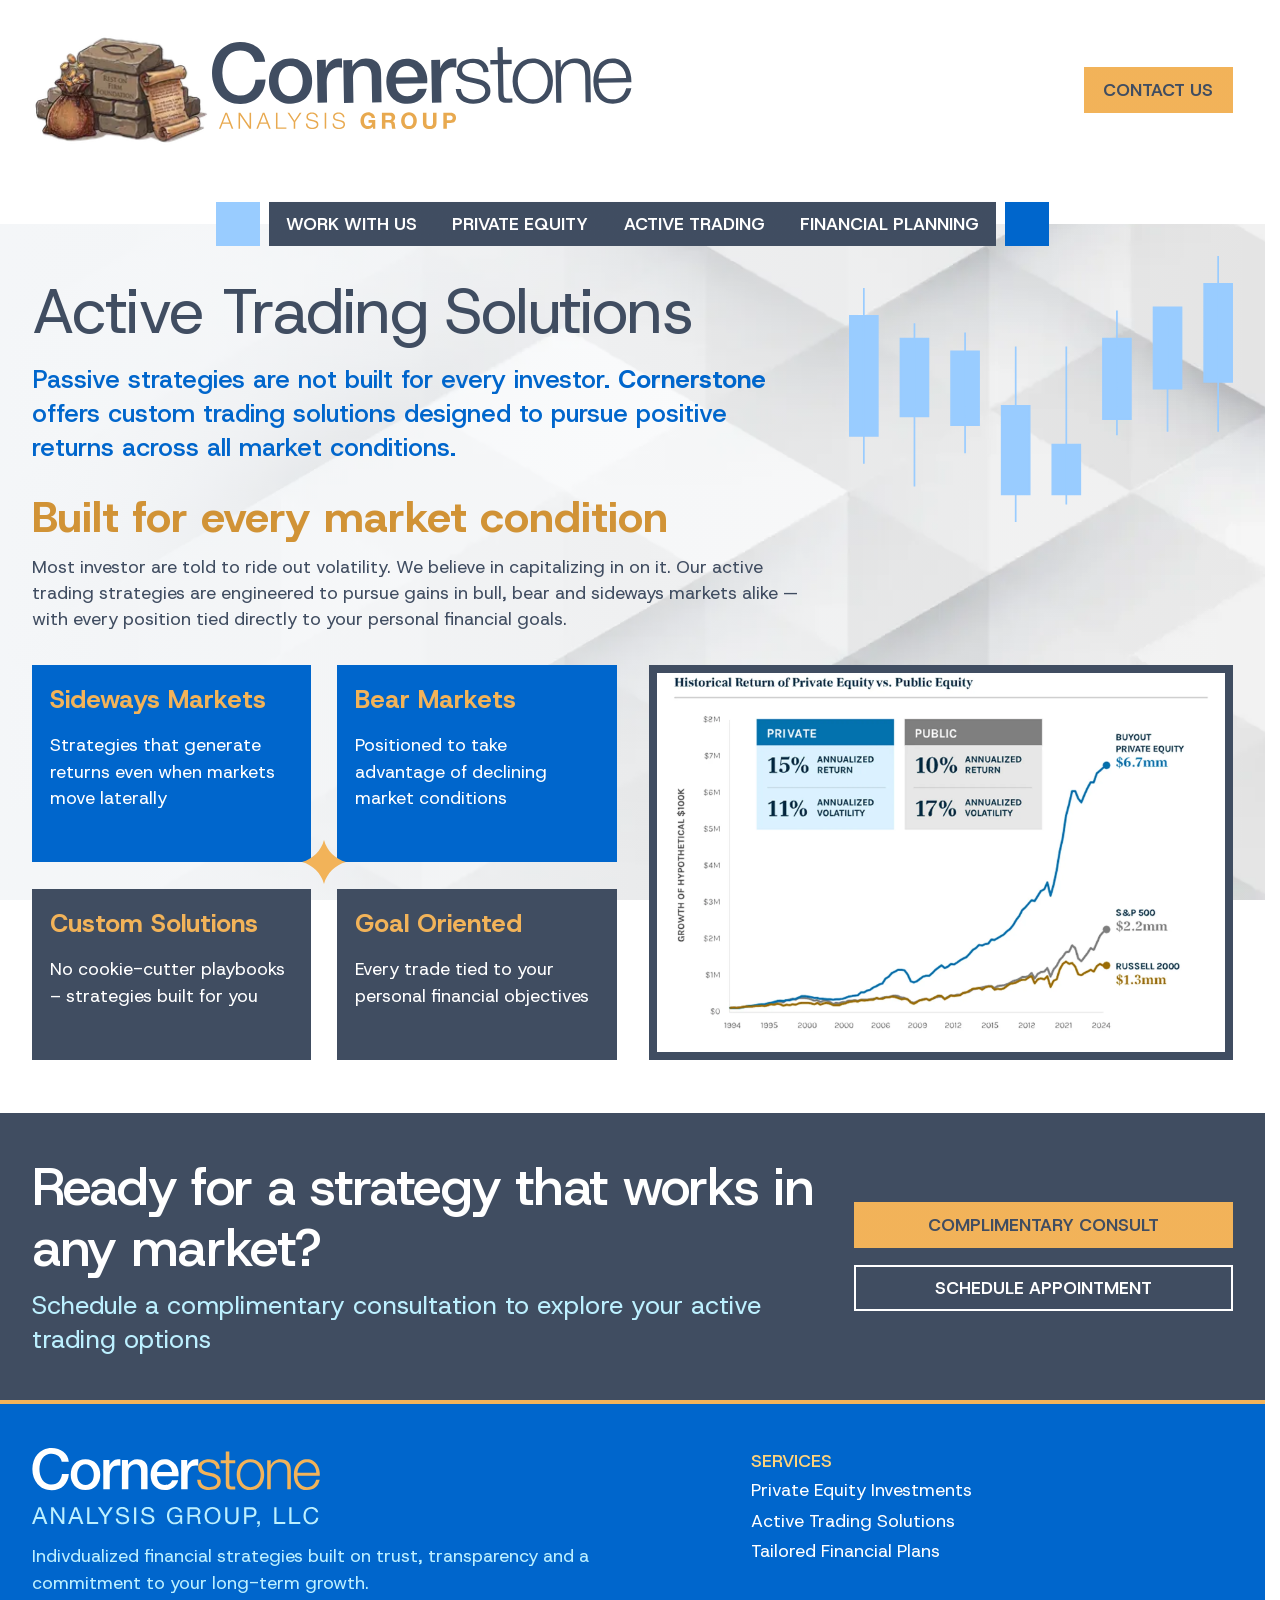
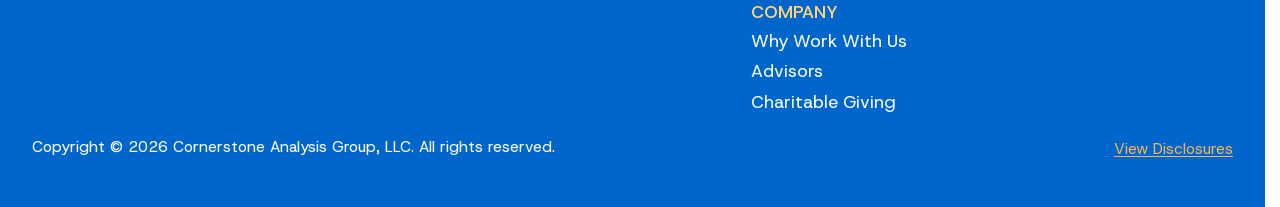
==== active-trading/index.html @ 66dbf7e5 "Initial commit" ====
<!DOCTYPE html><html lang="en" class="no-js" data-astro-transition-scope="astro-tyfwoq7n-1"> <head><meta charset="utf-8"><link rel="icon" type="image/svg+xml" href="/favicon.svg"><link rel="icon" href="/favicon.ico"><meta name="viewport" content="width=device-width"><style>@font-face{font-family:"Host Grotesk-cb3b68ce0b94e9bd";src:url("/_astro/fonts/52f9530ddb4bb9ae.woff2") format("woff2");font-display:swap;unicode-range:U+0000-00FF,U+0131,U+0152-0153,U+02BB-02BC,U+02C6,U+02DA,U+02DC,U+0304,U+0308,U+0329,U+2000-206F,U+20AC,U+2122,U+2191,U+2193,U+2212,U+2215,U+FEFF,U+FFFD;font-weight:300 800;font-style:italic;}@font-face{font-family:"Host Grotesk-cb3b68ce0b94e9bd";src:url("/_astro/fonts/4aafc8bf8367c8b2.woff2") format("woff2");font-display:swap;unicode-range:U+0000-00FF,U+0131,U+0152-0153,U+02BB-02BC,U+02C6,U+02DA,U+02DC,U+0304,U+0308,U+0329,U+2000-206F,U+20AC,U+2122,U+2191,U+2193,U+2212,U+2215,U+FEFF,U+FFFD;font-weight:300 800;font-style:normal;}@font-face{font-family:"Host Grotesk-cb3b68ce0b94e9bd fallback: Arial";src:local("Arial");font-display:swap;font-weight:300 800;font-style:italic;size-adjust:104.9796%;ascent-override:96.6854%;descent-override:30.0058%;line-gap-override:0%;}@font-face{font-family:"Host Grotesk-cb3b68ce0b94e9bd fallback: Arial";src:local("Arial");font-display:swap;font-weight:300 800;font-style:normal;size-adjust:104.9796%;ascent-override:96.6854%;descent-override:30.0058%;line-gap-override:0%;}:root{--font-host-grotesk:"Host Grotesk-cb3b68ce0b94e9bd","Host Grotesk-cb3b68ce0b94e9bd fallback: Arial",sans-serif;}</style><link rel="preload" href="/_astro/fonts/52f9530ddb4bb9ae.woff2" as="font" type="font/woff2" crossorigin><link rel="preload" href="/_astro/fonts/4aafc8bf8367c8b2.woff2" as="font" type="font/woff2" crossorigin><meta name="color-scheme" content="light"><link rel="canonical" href="http://localhost:3000/active-trading/"><meta name="robots" content="index, follow"><!-- {analyticsId && <Analytics id={analyticsId} />} --><title>Cornerstone Analysis Group</title><meta name="title" content="Cornerstone Analysis Group"><meta name="description" content="Lorem ipsum ea reprehenderit tempor labore veniam non non incididunt et nisi duis id"><meta property="og:type" content="website"><meta property="og:url" content="http://localhost:3000/active-trading/"><meta property="og:title" content="Cornerstone Analysis Group"><meta property="og:description" content="Lorem ipsum ea reprehenderit tempor labore veniam non non incididunt et nisi duis id"><meta property="og:image" content="http://localhost:8055/assets/69be88dd-ae4c-4990-b584-3265b88340c8.webp"><script>
			document.documentElement.classList.remove("no-js");
		</script><meta name="astro-view-transitions-enabled" content="true"><meta name="astro-view-transitions-fallback" content="animate"><script type="module" src="/_astro/ClientRouter.astro_astro_type_script_index_0_lang.CAqDO0tx.js"></script><link rel="stylesheet" href="/_astro/_..CYQEkOrv.css"><style>[data-astro-transition-scope="astro-tyfwoq7n-1"] { view-transition-name: root; }@layer astro { ::view-transition-old(root) { animation: none; opacity: 0; mix-blend-mode: normal; }::view-transition-new(root) { animation: none; mix-blend-mode: normal; }::view-transition-group(root) { animation: none } }[data-astro-transition-fallback="old"] [data-astro-transition-scope="astro-tyfwoq7n-1"],
			[data-astro-transition-fallback="old"][data-astro-transition-scope="astro-tyfwoq7n-1"] { animation: none; mix-blend-mode: normal; }[data-astro-transition-fallback="new"] [data-astro-transition-scope="astro-tyfwoq7n-1"],
			[data-astro-transition-fallback="new"][data-astro-transition-scope="astro-tyfwoq7n-1"] { animation: none; mix-blend-mode: normal; }</style><style>[data-astro-transition-scope="astro-g25hwhln-2"] { view-transition-name: main-header; }@layer astro { ::view-transition-old(main-header) { animation: none; opacity: 0; mix-blend-mode: normal; }::view-transition-new(main-header) { animation: none; mix-blend-mode: normal; }::view-transition-group(main-header) { animation: none } }[data-astro-transition-fallback="old"] [data-astro-transition-scope="astro-g25hwhln-2"],
			[data-astro-transition-fallback="old"][data-astro-transition-scope="astro-g25hwhln-2"] { animation: none; mix-blend-mode: normal; }[data-astro-transition-fallback="new"] [data-astro-transition-scope="astro-g25hwhln-2"],
			[data-astro-transition-fallback="new"][data-astro-transition-scope="astro-g25hwhln-2"] { animation: none; mix-blend-mode: normal; }</style><style>[data-astro-transition-scope="astro-mb4ownon-3"] { view-transition-name: main-content; }@layer astro { ::view-transition-old(main-content) { 
	animation-duration: 180ms;
	animation-timing-function: cubic-bezier(0.76, 0, 0.24, 1);
	animation-fill-mode: both;
	animation-name: astroFadeOut; }::view-transition-new(main-content) { 
	animation-duration: 180ms;
	animation-timing-function: cubic-bezier(0.76, 0, 0.24, 1);
	animation-fill-mode: both;
	animation-name: astroFadeIn; }[data-astro-transition=back]::view-transition-old(main-content) { 
	animation-duration: 180ms;
	animation-timing-function: cubic-bezier(0.76, 0, 0.24, 1);
	animation-fill-mode: both;
	animation-name: astroFadeOut; }[data-astro-transition=back]::view-transition-new(main-content) { 
	animation-duration: 180ms;
	animation-timing-function: cubic-bezier(0.76, 0, 0.24, 1);
	animation-fill-mode: both;
	animation-name: astroFadeIn; } }[data-astro-transition-fallback="old"] [data-astro-transition-scope="astro-mb4ownon-3"],
			[data-astro-transition-fallback="old"][data-astro-transition-scope="astro-mb4ownon-3"] { 
	animation-duration: 180ms;
	animation-timing-function: cubic-bezier(0.76, 0, 0.24, 1);
	animation-fill-mode: both;
	animation-name: astroFadeOut; }[data-astro-transition-fallback="new"] [data-astro-transition-scope="astro-mb4ownon-3"],
			[data-astro-transition-fallback="new"][data-astro-transition-scope="astro-mb4ownon-3"] { 
	animation-duration: 180ms;
	animation-timing-function: cubic-bezier(0.76, 0, 0.24, 1);
	animation-fill-mode: both;
	animation-name: astroFadeIn; }[data-astro-transition=back][data-astro-transition-fallback="old"] [data-astro-transition-scope="astro-mb4ownon-3"],
			[data-astro-transition=back][data-astro-transition-fallback="old"][data-astro-transition-scope="astro-mb4ownon-3"] { 
	animation-duration: 180ms;
	animation-timing-function: cubic-bezier(0.76, 0, 0.24, 1);
	animation-fill-mode: both;
	animation-name: astroFadeOut; }[data-astro-transition=back][data-astro-transition-fallback="new"] [data-astro-transition-scope="astro-mb4ownon-3"],
			[data-astro-transition=back][data-astro-transition-fallback="new"][data-astro-transition-scope="astro-mb4ownon-3"] { 
	animation-duration: 180ms;
	animation-timing-function: cubic-bezier(0.76, 0, 0.24, 1);
	animation-fill-mode: both;
	animation-name: astroFadeIn; }</style></head> <body> <a class="sr-only focus:not-sr-only" href="#main">Skip to content</a> <header class="grid p-gutter lg:pb-0 gap-y-gutter relative z-5" data-astro-transition-persist="main-header" data-astro-transition-scope="astro-g25hwhln-2"> <div class="flex justify-between items-center gap-x-gutter"> <a href="/" class="flex w-[min(50vw+1rem,600px)]">  <img src="/_astro/46797538-ce34-47a0-90c3-903b1e609132_BwgXg.webp" srcset="/_astro/46797538-ce34-47a0-90c3-903b1e609132_dtMkC.webp 2x" alt loading="lazy" decoding="async" width="181" height="109" class="w-[30%] h-auto"> <div data-cms-image="svg" class="w-[70%] h-auto"><svg width="742" height="194" viewBox="0 0 742 194" fill="none" xmlns="http://www.w3.org/2000/svg">
<path d="M75.6287 52.932C74.7977 49.9262 73.6772 47.1702 72.2702 44.6622C70.8633 42.1543 69.0716 39.9946 66.8983 38.1816C64.7234 36.3686 62.1912 34.9758 59.3001 34.0047C56.4106 33.0319 53.0671 32.5795 49.2694 32.6458C43.7183 32.7427 38.942 33.9462 34.9404 36.2562C30.9389 38.5662 27.7041 41.6167 25.2378 45.4109C22.7715 49.2035 20.9725 53.4952 19.8375 58.2877C18.7042 63.0802 18.1801 67.9606 18.2667 72.9255C18.3534 77.8922 19.0475 82.7497 20.3474 87.4997C21.649 92.2497 23.5967 96.4776 26.1939 100.182C28.7911 103.888 32.1303 106.823 36.2101 108.992C40.2898 111.161 45.1052 112.197 50.6563 112.1C54.7446 112.029 58.3361 111.26 61.4277 109.794C64.5177 108.327 67.1616 106.333 69.3577 103.812C71.5539 101.29 73.2568 98.3617 74.4649 95.0296C75.673 91.6975 76.4385 88.1285 76.7613 84.3241L94.5804 84.013C94.3001 90.2523 93.0598 95.9713 90.8627 101.172C88.664 106.372 85.6502 110.882 81.8211 114.698C77.992 118.515 73.4651 121.492 68.2436 123.628C63.0204 125.764 57.2441 126.888 50.9164 126.999C43.1257 127.135 36.1145 125.82 29.8812 123.056C23.6478 120.291 18.3451 116.463 13.9748 111.573C9.60286 106.681 6.21637 100.944 3.81204 94.3627C1.40773 87.7826 0.14177 80.7426 0.0108846 73.2442C-0.118281 65.8443 0.902075 58.8136 3.07525 52.1521C5.24842 45.4905 8.43266 39.6407 12.6312 34.5992C16.8282 29.5595 21.9936 25.5243 28.1258 22.4939C34.2581 19.4651 41.2188 17.8835 49.0094 17.7476C54.8511 17.6456 60.367 18.3524 65.5554 19.8697C70.7438 21.3854 75.3375 23.6423 79.3348 26.6421C83.3321 29.6403 86.5856 33.3083 89.0953 37.648C91.6067 41.9876 93.2031 46.9755 93.8862 52.6133L75.6287 52.932Z" fill="#404D61"/>
<path d="M139.448 126.623C133.411 126.728 128.013 125.824 123.256 123.91C118.499 121.996 114.458 119.315 111.135 115.867C107.811 112.418 105.255 108.275 103.466 103.435C101.677 98.5965 100.731 93.2556 100.629 87.4139C100.529 81.669 101.289 76.3476 102.908 71.4481C104.527 66.5503 106.937 62.3202 110.138 58.7579C113.339 55.1955 117.284 52.3757 121.971 50.2968C126.658 48.2179 132.021 47.1257 138.058 47.0203C144.095 46.9149 149.492 47.8193 154.25 49.7334C159.007 51.6474 163.048 54.3279 166.37 57.7763C169.693 61.2247 172.251 65.3681 174.038 70.2065C175.827 75.0465 176.772 80.3382 176.873 86.083C176.974 91.9248 176.216 97.2954 174.597 102.193C172.979 107.093 170.568 111.323 167.367 114.885C164.167 118.447 160.222 121.267 155.535 123.346C150.846 125.425 145.485 126.517 139.448 126.623ZM139.218 113.476C142.917 113.412 146.119 112.577 148.817 110.972C151.517 109.366 153.721 107.283 155.428 104.72C157.138 102.158 158.378 99.2869 159.151 96.1086C159.923 92.9286 160.28 89.6837 160.222 86.3737C160.166 83.1605 159.696 79.9547 158.813 76.756C157.929 73.5573 156.589 70.7312 154.792 68.2793C152.997 65.8257 150.722 63.8453 147.968 62.3348C145.215 60.8243 141.987 60.1005 138.288 60.1651C134.587 60.2297 131.388 61.0656 128.689 62.6713C125.989 64.2771 123.785 66.3356 122.075 68.8504C120.366 71.3635 119.126 74.2346 118.354 77.4622C117.583 80.6898 117.225 83.9101 117.281 87.1232C117.339 90.4332 117.809 93.6637 118.692 96.8148C119.575 99.9642 120.915 102.79 122.711 105.292C124.509 107.793 126.784 109.798 129.538 111.308C132.291 112.819 135.518 113.541 139.218 113.476Z" fill="#404D61"/>
<path d="M185.292 49.41L200.919 49.1372L201.174 63.7432L201.466 63.7381C201.918 61.6855 202.832 59.6724 204.21 57.7005C205.588 55.7286 207.262 53.9207 209.228 52.2801C211.197 50.6379 213.389 49.3087 215.807 48.2926C218.225 47.2765 220.699 46.7472 223.231 46.703C225.178 46.669 226.519 46.6932 227.249 46.779C227.982 46.8631 228.739 46.9468 229.518 47.0318L229.799 63.0974C228.628 62.924 227.432 62.7741 226.212 62.6492C224.992 62.5243 223.798 62.4713 222.629 62.4917C219.805 62.541 217.162 63.1471 214.699 64.3102C212.236 65.4733 210.098 67.1678 208.285 69.3903C206.473 71.6129 205.061 74.3408 204.046 77.5726C203.03 80.8045 202.56 84.5146 202.633 88.7013L203.26 124.632L186.61 124.922L185.292 49.41Z" fill="#404D61"/>
<path d="M231.905 49.7657L247.678 49.4904L247.872 60.591L248.169 60.8781C250.628 56.6456 253.881 53.3024 257.929 50.8454C261.977 48.3884 266.484 47.1157 271.451 47.029C279.728 46.8846 286.288 48.9133 291.134 53.1153C295.98 57.3156 298.478 63.7002 298.628 72.2691L299.533 124.121L282.883 124.411L282.054 76.9419C281.755 71.005 280.414 66.7189 278.031 64.0818C275.646 61.4447 271.971 60.1703 267.006 60.257C264.182 60.3063 261.659 60.8611 259.438 61.9231C257.216 62.985 255.341 64.4286 253.816 66.2585C252.289 68.0868 251.108 70.2261 250.275 72.6746C249.441 75.1248 249.048 77.7134 249.095 80.4389L249.873 124.988L233.223 125.278L231.905 49.7657Z" fill="#404D61"/>
<path d="M363.339 79.9065C363.097 77.2813 362.493 74.7593 361.527 72.3406C360.56 69.9218 359.257 67.8259 357.618 66.0529C355.979 64.2798 354.006 62.8525 351.7 61.7727C349.391 60.6929 346.825 60.1776 344.001 60.2269C341.08 60.2779 338.436 60.8365 336.068 61.8994C333.701 62.9639 331.681 64.4116 330.008 66.2424C328.335 68.0733 327.01 70.2151 326.029 72.6678C325.049 75.1206 324.535 77.759 324.487 80.5846L363.339 79.9065ZM324.679 91.5392C324.73 94.46 325.193 97.2768 326.068 99.9878C326.943 102.701 328.226 105.064 329.916 107.08C331.609 109.097 333.73 110.69 336.283 111.863C338.836 113.037 341.865 113.592 345.37 113.531C350.238 113.446 354.141 112.331 357.073 110.186C360.006 108.041 362.166 104.861 363.555 100.649L379.33 100.374C378.524 104.479 377.079 108.157 374.993 111.407C372.906 114.658 370.374 117.405 367.393 119.648C364.413 121.893 361.058 123.607 357.328 124.792C353.599 125.977 349.69 126.606 345.6 126.677C339.661 126.781 334.385 125.899 329.775 124.031C325.164 122.162 321.246 119.504 318.02 116.054C314.795 112.604 312.336 108.459 310.644 103.617C308.953 98.7772 308.056 93.4355 307.955 87.5938C307.861 82.238 308.623 77.1351 310.243 72.2864C311.863 67.4362 314.224 63.1577 317.324 59.451C320.426 55.7442 324.196 52.7813 328.639 50.5604C333.081 48.3396 338.126 47.1807 343.772 47.0822C349.712 46.9785 355.065 48.1267 359.83 50.5284C364.597 52.9284 368.574 56.1454 371.761 60.1809C374.947 64.2164 377.293 68.8759 378.798 74.1577C380.303 79.4396 380.763 84.9105 380.18 90.5704L324.679 91.5392Z" fill="#404D61"/>
<path d="M387.351 49.3894L402.98 49.1166L403.235 63.7226L403.527 63.7175C403.977 61.6649 404.892 59.6519 406.27 57.68C407.648 55.7081 409.321 53.9002 411.289 52.2596C413.258 50.6174 415.45 49.2882 417.868 48.2721C420.284 47.256 422.76 46.7266 425.292 46.6824C427.239 46.6485 428.578 46.6727 429.31 46.7585C430.043 46.8426 430.798 46.9263 431.579 47.0112L431.86 63.0768C430.687 62.9035 429.492 62.7535 428.272 62.6287C427.052 62.5038 425.858 62.4507 424.69 62.4711C421.866 62.5204 419.223 63.1266 416.758 64.2897C414.295 65.4528 412.158 67.1472 410.346 69.3698C408.534 71.5923 407.12 74.3203 406.106 77.5521C405.091 80.7839 404.619 84.4941 404.692 88.6808L405.319 124.611L388.669 124.902L387.351 49.3894Z" fill="#404D61"/>
<path d="M479.481 71.0125L488.683 70.8519C488.416 66.7654 487.527 63.2252 486.015 60.233C484.501 57.2391 482.485 54.7418 479.966 52.741C477.447 50.7386 474.549 49.2798 471.269 48.3632C467.99 47.4465 464.453 47.0204 460.655 47.0867C457.344 47.1445 454.016 47.5935 450.67 48.4304C447.325 49.2689 444.303 50.5386 441.605 52.2412C438.907 53.9438 436.73 56.1744 435.074 58.9296C433.417 61.6865 432.623 64.9637 432.69 68.7613C432.746 71.9745 433.328 74.666 434.437 76.8392C435.546 79.0107 437.064 80.8352 438.988 82.3109C440.914 83.7866 443.151 85.0138 445.701 85.9925C448.25 86.9712 451.041 87.8225 454.074 88.5497L465.949 90.9718C468.004 91.4238 470.033 91.973 472.042 92.6195C474.05 93.2661 475.841 94.0872 477.417 95.0812C478.993 96.0769 480.257 97.3211 481.209 98.8138C482.16 100.308 482.656 102.173 482.695 104.413C482.741 107.043 482.121 109.27 480.839 111.094C479.555 112.918 477.901 114.433 475.878 115.636C473.852 116.841 471.652 117.707 469.275 118.236C466.898 118.764 464.59 119.047 462.351 119.086C456.215 119.193 451.052 117.702 446.857 114.609C442.665 111.517 440.318 106.857 439.821 100.633L430.618 100.794C431.559 110.031 434.816 116.694 440.391 120.785C445.966 124.876 453.184 126.844 462.045 126.689C465.55 126.628 469.096 126.177 472.687 125.336C476.275 124.493 479.491 123.146 482.331 121.295C485.173 119.443 487.493 117.066 489.293 114.16C491.093 111.256 491.957 107.758 491.885 103.67C491.828 100.358 491.145 97.4973 489.837 95.0845C488.529 92.6717 486.861 90.6561 484.837 89.0359C482.812 87.4141 480.5 86.116 477.901 85.1381C475.304 84.1619 472.686 83.5014 470.05 83.1565L457.734 80.5959C456.169 80.234 454.456 79.7531 452.594 79.1516C450.733 78.5518 449.015 77.7771 447.439 76.8306C445.866 75.8842 444.555 74.7147 443.507 73.3206C442.46 71.9264 441.919 70.2065 441.883 68.1623C441.841 65.7275 442.34 63.674 443.383 61.9986C444.425 60.325 445.814 58.9622 447.548 57.9087C449.283 56.8553 451.193 56.0927 453.279 55.6178C455.365 55.1429 457.431 54.8867 459.475 54.851C462.104 54.8052 464.594 55.0787 466.941 55.6717C469.288 56.263 471.376 57.2251 473.201 58.5564C475.026 59.8877 476.493 61.5915 477.6 63.6662C478.707 65.7409 479.334 68.1902 479.481 71.0125Z" fill="#404D61"/>
<path d="M514.02 49.2248L513.625 26.5852L504.423 26.7458L504.818 49.3854L491.673 49.6149L491.808 57.3546L504.953 57.1252L505.853 108.685C505.868 115.112 507.114 119.499 509.589 121.842C512.065 124.185 516.37 125.302 522.505 125.195C523.868 125.171 525.23 125.1 526.593 124.978C527.954 124.857 529.316 124.784 530.679 124.76L530.543 117.02C527.92 117.359 525.294 117.549 522.665 117.595C519.35 117.459 517.265 116.546 516.408 114.856C515.55 113.166 515.095 110.813 515.043 107.793L514.155 56.9645L529.49 56.6969L529.355 48.9571L514.02 49.2248Z" fill="#404D61"/>
<path d="M566.128 54.7434C570.511 54.667 574.374 55.5242 577.716 57.3168C581.058 59.1094 583.852 61.4962 586.095 64.4757C588.34 67.4552 590.055 70.8595 591.242 74.6868C592.429 78.5125 593.057 82.4218 593.127 86.4148C593.196 90.4062 592.705 94.3351 591.652 98.2015C590.6 102.068 589.004 105.528 586.865 108.586C584.728 111.642 582.018 114.125 578.741 116.033C575.463 117.94 571.632 118.933 567.25 119.009C562.868 119.086 559.007 118.227 555.663 116.436C552.32 114.643 549.528 112.256 547.283 109.277C545.04 106.296 543.325 102.893 542.139 99.0658C540.952 95.2385 540.323 91.3291 540.254 87.3377C540.184 83.3447 540.675 79.4159 541.728 75.5511C542.781 71.6846 544.376 68.2226 546.513 65.1666C548.653 62.1106 551.36 59.6278 554.638 57.7196C557.917 55.8114 561.746 54.8199 566.128 54.7434ZM565.993 47.0021C560.248 47.1024 555.179 48.2617 550.787 50.4816C546.394 52.7016 542.719 55.6382 539.764 59.2948C536.808 62.9497 534.593 67.201 533.119 72.0487C531.646 76.8948 530.956 82.0458 531.051 87.4984C531.146 92.951 532.016 98.0731 533.656 102.866C535.299 107.66 537.661 111.831 540.743 115.381C543.824 118.93 547.599 121.714 552.065 123.73C556.532 125.746 561.638 126.705 567.383 126.604C573.128 126.504 578.198 125.368 582.591 123.197C586.986 121.026 590.66 118.113 593.616 114.458C596.571 110.803 598.786 106.552 600.26 101.704C601.734 96.8562 602.423 91.7069 602.328 86.2542C602.232 80.8016 601.364 75.6778 599.722 70.8862C598.08 66.0929 595.718 61.9214 592.637 58.3719C589.555 54.8207 585.781 52.0141 581.312 49.9488C576.845 47.8835 571.738 46.9018 565.993 47.0021Z" fill="#404D61"/>
<path d="M606.806 49.7961L608.121 125.163L617.322 125.002L616.555 81.0378C616.589 77.3369 617.136 73.8932 618.201 70.7098C619.265 67.5247 620.776 64.772 622.732 62.4484C624.689 60.1248 627.091 58.2812 629.941 56.916C632.79 55.5523 636.065 54.8366 639.766 54.772C643.465 54.7074 646.567 55.238 649.07 56.3636C651.574 57.4893 653.574 59.0606 655.07 61.0809C656.567 63.0995 657.631 65.4919 658.263 68.2565C658.896 71.021 659.24 74.0107 659.296 77.2238L660.117 124.255L669.32 124.094L668.473 75.6019C668.395 71.1229 667.886 67.0899 666.947 63.503C666.007 59.916 664.445 56.8984 662.259 54.4533C660.075 52.0082 657.193 50.1336 653.614 48.8329C650.037 47.5322 645.619 46.9277 640.36 47.0195C635.006 47.113 630.113 48.5862 625.682 51.4391C621.25 54.2921 618.199 58.0226 616.526 62.6291L616.234 62.6342L616.007 49.6355L606.806 49.7961Z" fill="#404D61"/>
<path d="M731.688 81.2207L682.905 82.0722C683.234 78.6569 683.979 75.3082 685.138 72.0246C686.3 68.741 687.88 65.8409 689.882 63.3211C691.883 60.8029 694.331 58.7631 697.227 57.2032C700.122 55.6433 703.468 54.8294 707.265 54.7631C710.964 54.6986 714.289 55.396 717.236 56.8539C720.184 58.3118 722.701 60.265 724.79 62.7118C726.878 65.1602 728.51 67.9796 729.686 71.1732C730.862 74.3684 731.529 77.717 731.688 81.2207ZM683.04 89.8119L741.024 88.7998C741.127 83.5391 740.551 78.3626 739.292 73.2703C738.034 68.1796 736.033 63.6849 733.286 59.7879C730.539 55.8909 727.003 52.7631 722.675 50.403C718.349 48.0446 713.167 46.9164 707.13 47.0218C701.19 47.1255 696.074 48.3595 691.781 50.7239C687.487 53.0883 684.011 56.1676 681.349 59.9636C678.688 63.7612 676.742 68.0554 675.511 72.8496C674.28 77.6438 673.707 82.5251 673.794 87.49C673.887 92.8458 674.634 97.9224 676.032 102.718C677.431 107.516 679.525 111.717 682.316 115.321C685.106 118.924 688.685 121.734 693.056 123.752C697.425 125.77 702.579 126.728 708.52 126.624C718.062 126.458 725.397 123.992 730.525 119.227C735.653 114.462 739.115 107.778 740.914 99.1765L731.711 99.3371C730.354 105.204 727.805 109.925 724.069 113.496C720.332 117.068 715.106 118.912 708.387 119.029C704.005 119.105 700.24 118.246 697.092 116.45C693.943 114.654 691.322 112.363 689.228 109.575C687.135 106.787 685.593 103.624 684.607 100.085C683.619 96.547 683.097 93.1235 683.04 89.8119Z" fill="#404D61"/>
<path d="M19.3306 159.786L24.9664 145.362L30.405 159.786H19.3306ZM23.587 142.682L12.2761 170.821H15.1137L18.503 162.072H31.3115L34.7402 170.821H37.6172L26.5822 142.682H23.587Z" fill="#E8A94F"/>
<path d="M46.8786 142.682V170.821H49.5586V147.017H49.6374L66.0322 170.821H69.0274V142.682H66.3475V166.486H66.2687L49.8738 142.682H46.8786Z" fill="#E8A94F"/>
<path d="M85.3829 159.786L91.0187 145.362L96.4574 159.786H85.3829ZM89.6393 142.682L78.3285 170.821H81.166L84.5553 162.072H97.3638L100.793 170.821H103.67L92.6345 142.682H89.6393Z" fill="#E8A94F"/>
<path d="M112.969 142.682V170.821H131.413V168.535H115.649V142.682H112.969Z" fill="#E8A94F"/>
<path d="M144.34 159.234V170.821H147.02V159.234L158.133 142.682H154.941L145.719 156.948L136.457 142.682H133.305L144.34 159.234Z" fill="#E8A94F"/>
<path d="M168.577 161.559H165.897C165.818 163.293 166.048 164.778 166.587 166.013C167.126 167.248 167.894 168.259 168.893 169.047C169.891 169.836 171.1 170.42 172.518 170.801C173.937 171.182 175.474 171.373 177.129 171.373C178.785 171.373 180.203 171.221 181.386 170.919C182.568 170.617 183.56 170.223 184.361 169.737C185.163 169.251 185.793 168.706 186.253 168.101C186.713 167.497 187.067 166.899 187.317 166.308C187.567 165.717 187.724 165.159 187.79 164.633C187.856 164.108 187.888 163.687 187.888 163.372C187.888 162.216 187.698 161.231 187.317 160.416C186.936 159.602 186.411 158.912 185.741 158.347C185.071 157.782 184.296 157.31 183.415 156.929C182.535 156.548 181.596 156.226 180.597 155.963L173.74 154.268C173.162 154.137 172.617 153.966 172.105 153.756C171.592 153.546 171.139 153.27 170.745 152.928C170.351 152.587 170.042 152.173 169.819 151.687C169.595 151.201 169.484 150.629 169.484 149.973C169.484 148.922 169.681 148.041 170.075 147.332C170.469 146.623 170.988 146.051 171.632 145.618C172.275 145.184 173.024 144.869 173.878 144.672C174.732 144.475 175.619 144.376 176.538 144.376C177.537 144.376 178.489 144.514 179.395 144.79C180.302 145.066 181.103 145.473 181.8 146.012C182.496 146.55 183.061 147.22 183.494 148.022C183.928 148.823 184.171 149.762 184.223 150.84H186.903C186.903 149.395 186.621 148.127 186.056 147.036C185.491 145.946 184.736 145.033 183.79 144.297C182.844 143.562 181.74 143.01 180.479 142.642C179.218 142.274 177.891 142.09 176.499 142.09C174.528 142.09 172.912 142.373 171.651 142.938C170.39 143.503 169.398 144.192 168.676 145.007C167.953 145.821 167.461 146.688 167.198 147.608C166.935 148.528 166.804 149.329 166.804 150.012C166.804 151.115 166.981 152.048 167.336 152.81C167.691 153.572 168.157 154.216 168.735 154.741C169.313 155.267 169.989 155.687 170.765 156.002C171.54 156.318 172.334 156.58 173.149 156.791L179.415 158.328C180.072 158.485 180.742 158.689 181.425 158.938C182.108 159.188 182.732 159.51 183.297 159.904C183.862 160.298 184.322 160.784 184.677 161.362C185.031 161.94 185.209 162.623 185.209 163.412C185.209 164.436 184.959 165.31 184.46 166.032C183.961 166.755 183.337 167.346 182.588 167.806C181.839 168.266 181.031 168.601 180.164 168.811C179.297 169.021 178.496 169.126 177.76 169.126C176.473 169.126 175.264 169.001 174.134 168.752C173.004 168.502 172.026 168.088 171.198 167.51C170.37 166.932 169.72 166.157 169.247 165.185C168.774 164.213 168.551 163.004 168.577 161.559Z" fill="#E8A94F"/>
<path d="M201.761 142.682H199.081V170.821H201.761V142.682Z" fill="#E8A94F"/>
<path d="M215.634 161.559H212.954C212.875 163.293 213.105 164.778 213.643 166.013C214.182 167.248 214.951 168.259 215.949 169.047C216.947 169.836 218.156 170.42 219.575 170.801C220.993 171.182 222.531 171.373 224.186 171.373C225.841 171.373 227.26 171.221 228.442 170.919C229.624 170.617 230.616 170.223 231.418 169.737C232.219 169.251 232.85 168.706 233.309 168.101C233.769 167.497 234.124 166.899 234.373 166.308C234.623 165.717 234.781 165.159 234.846 164.633C234.912 164.108 234.945 163.687 234.945 163.372C234.945 162.216 234.754 161.231 234.373 160.416C233.992 159.602 233.467 158.912 232.797 158.347C232.127 157.782 231.352 157.31 230.472 156.929C229.592 156.548 228.652 156.226 227.654 155.963L220.796 154.268C220.218 154.137 219.673 153.966 219.161 153.756C218.649 153.546 218.195 153.27 217.801 152.928C217.407 152.587 217.098 152.173 216.875 151.687C216.652 151.201 216.54 150.629 216.54 149.973C216.54 148.922 216.737 148.041 217.131 147.332C217.525 146.623 218.044 146.051 218.688 145.618C219.332 145.184 220.08 144.869 220.934 144.672C221.788 144.475 222.675 144.376 223.595 144.376C224.593 144.376 225.545 144.514 226.452 144.79C227.358 145.066 228.16 145.473 228.856 146.012C229.552 146.55 230.117 147.22 230.551 148.022C230.984 148.823 231.227 149.762 231.28 150.84H233.96C233.96 149.395 233.677 148.127 233.112 147.036C232.547 145.946 231.792 145.033 230.846 144.297C229.9 143.562 228.797 143.01 227.536 142.642C226.275 142.274 224.948 142.09 223.555 142.09C221.585 142.09 219.969 142.373 218.708 142.938C217.447 143.503 216.455 144.192 215.732 145.007C215.01 145.821 214.517 146.688 214.254 147.608C213.992 148.528 213.86 149.329 213.86 150.012C213.86 151.115 214.038 152.048 214.392 152.81C214.747 153.572 215.213 154.216 215.791 154.741C216.369 155.267 217.046 155.687 217.821 156.002C218.596 156.318 219.391 156.58 220.205 156.791L226.472 158.328C227.128 158.485 227.798 158.689 228.482 158.938C229.165 159.188 229.789 159.51 230.354 159.904C230.918 160.298 231.378 160.784 231.733 161.362C232.088 161.94 232.265 162.623 232.265 163.412C232.265 164.436 232.015 165.31 231.516 166.032C231.017 166.755 230.393 167.346 229.644 167.806C228.895 168.266 228.087 168.601 227.22 168.811C226.353 169.021 225.552 169.126 224.816 169.126C223.529 169.126 222.32 169.001 221.191 168.752C220.061 168.502 219.082 168.088 218.254 167.51C217.427 166.932 216.777 166.157 216.304 165.185C215.831 164.213 215.607 163.004 215.634 161.559Z" fill="#E8A94F"/>
<path d="M283.855 167.629L284.486 170.821H288.427V155.608H276.603V160.219H282.83C282.646 162.19 281.996 163.694 280.879 164.732C279.763 165.77 278.18 166.289 276.13 166.289C274.738 166.289 273.556 166.019 272.584 165.481C271.611 164.942 270.823 164.226 270.219 163.333C269.615 162.439 269.175 161.434 268.899 160.318C268.623 159.201 268.485 158.052 268.485 156.869C268.485 155.635 268.623 154.439 268.899 153.283C269.175 152.127 269.615 151.096 270.219 150.189C270.823 149.283 271.611 148.56 272.584 148.022C273.556 147.483 274.738 147.214 276.13 147.214C277.628 147.214 278.902 147.608 279.953 148.396C281.004 149.184 281.714 150.367 282.082 151.943H287.993C287.835 150.34 287.402 148.922 286.693 147.687C285.983 146.452 285.083 145.414 283.993 144.573C282.903 143.733 281.681 143.095 280.328 142.662C278.975 142.228 277.576 142.012 276.13 142.012C273.976 142.012 272.038 142.393 270.317 143.155C268.596 143.916 267.145 144.967 265.963 146.307C264.78 147.647 263.874 149.217 263.243 151.017C262.613 152.817 262.297 154.768 262.297 156.869C262.297 158.919 262.613 160.83 263.243 162.604C263.874 164.377 264.78 165.921 265.963 167.234C267.145 168.548 268.596 169.579 270.317 170.328C272.038 171.077 273.976 171.451 276.13 171.451C277.497 171.451 278.85 171.169 280.19 170.604C281.53 170.039 282.752 169.047 283.855 167.629Z" fill="#E8A94F"/>
<path d="M306.359 155.411V147.49H313.137C314.556 147.49 315.62 147.798 316.329 148.416C317.039 149.033 317.394 150.025 317.394 151.391C317.394 152.81 317.039 153.835 316.329 154.465C315.62 155.096 314.556 155.411 313.137 155.411H306.359ZM300.171 142.682V170.821H306.359V159.825H312.546C314.096 159.825 315.213 160.167 315.896 160.85C316.579 161.533 317.026 162.61 317.236 164.082C317.394 165.211 317.512 166.394 317.591 167.629C317.669 168.863 317.88 169.928 318.221 170.821H324.409C324.12 170.427 323.903 169.947 323.758 169.382C323.614 168.817 323.509 168.22 323.443 167.589C323.377 166.959 323.331 166.341 323.305 165.737C323.279 165.133 323.253 164.607 323.226 164.16C323.174 163.451 323.075 162.742 322.931 162.032C322.786 161.323 322.556 160.673 322.241 160.081C321.926 159.49 321.519 158.978 321.019 158.544C320.52 158.111 319.89 157.789 319.128 157.579V157.5C320.704 156.869 321.84 155.95 322.537 154.741C323.233 153.533 323.581 152.101 323.581 150.445C323.581 149.368 323.391 148.363 323.01 147.431C322.629 146.498 322.077 145.677 321.354 144.967C320.632 144.258 319.765 143.7 318.753 143.292C317.742 142.885 316.605 142.682 315.344 142.682H300.171Z" fill="#E8A94F"/>
<path d="M340.331 156.869C340.331 155.635 340.469 154.439 340.744 153.283C341.02 152.127 341.46 151.096 342.065 150.189C342.669 149.283 343.457 148.56 344.429 148.022C345.402 147.483 346.584 147.214 347.976 147.214C349.369 147.214 350.551 147.483 351.523 148.022C352.495 148.56 353.284 149.283 353.888 150.189C354.492 151.096 354.932 152.127 355.208 153.283C355.484 154.439 355.622 155.635 355.622 156.869C355.622 158.052 355.484 159.201 355.208 160.318C354.932 161.434 354.492 162.439 353.888 163.333C353.284 164.226 352.495 164.942 351.523 165.481C350.551 166.019 349.369 166.289 347.976 166.289C346.584 166.289 345.402 166.019 344.429 165.481C343.457 164.942 342.669 164.226 342.065 163.333C341.46 162.439 341.02 161.434 340.744 160.318C340.469 159.201 340.331 158.052 340.331 156.869ZM334.143 156.869C334.143 158.919 334.458 160.83 335.089 162.604C335.72 164.377 336.626 165.921 337.808 167.234C338.991 168.548 340.442 169.579 342.163 170.328C343.884 171.077 345.822 171.451 347.976 171.451C350.157 171.451 352.101 171.077 353.809 170.328C355.517 169.579 356.962 168.548 358.144 167.234C359.327 165.921 360.233 164.377 360.864 162.604C361.494 160.83 361.81 158.919 361.81 156.869C361.81 154.768 361.494 152.817 360.864 151.017C360.233 149.217 359.327 147.647 358.144 146.307C356.962 144.967 355.517 143.916 353.809 143.155C352.101 142.393 350.157 142.012 347.976 142.012C345.822 142.012 343.884 142.393 342.163 143.155C340.442 143.916 338.991 144.967 337.808 146.307C336.626 147.647 335.72 149.217 335.089 151.017C334.458 152.817 334.143 154.768 334.143 156.869Z" fill="#E8A94F"/>
<path d="M396.647 160.18V142.682H390.459V160.18C390.459 162.282 390.039 163.825 389.198 164.811C388.357 165.796 386.834 166.289 384.627 166.289C383.365 166.289 382.36 166.111 381.612 165.757C380.863 165.402 380.278 164.942 379.858 164.377C379.437 163.812 379.162 163.162 379.03 162.426C378.899 161.691 378.833 160.942 378.833 160.18V142.682H372.646V160.18C372.646 164.016 373.69 166.853 375.779 168.693C377.868 170.532 380.817 171.451 384.627 171.451C388.384 171.451 391.326 170.525 393.455 168.673C395.583 166.821 396.647 163.99 396.647 160.18Z" fill="#E8A94F"/>
<path d="M414.894 155.924V147.49H419.702C420.411 147.49 421.095 147.542 421.751 147.647C422.408 147.752 422.986 147.956 423.485 148.258C423.985 148.56 424.385 148.987 424.688 149.539C424.99 150.091 425.141 150.813 425.141 151.707C425.141 152.6 424.99 153.322 424.688 153.874C424.385 154.426 423.985 154.853 423.485 155.155C422.986 155.457 422.408 155.661 421.751 155.766C421.095 155.871 420.411 155.924 419.702 155.924H414.894ZM408.706 142.682V170.821H414.894V160.732H421.397C423.157 160.732 424.655 160.475 425.889 159.963C427.124 159.451 428.129 158.774 428.904 157.934C429.68 157.093 430.244 156.127 430.599 155.037C430.954 153.946 431.131 152.836 431.131 151.707C431.131 150.551 430.954 149.434 430.599 148.357C430.244 147.279 429.68 146.321 428.904 145.48C428.129 144.639 427.124 143.962 425.889 143.45C424.655 142.938 423.157 142.682 421.397 142.682H408.706Z" fill="#E8A94F"/>
</svg>
</div> <span class="sr-only"> Cornerstone Analysis Group </span> </a> <button class="btn btn-secondary lg:hidden btn-toggle p-2 aspect-square" id="navToggle" aria-expanded="false" aria-controls="navPrimary" aria-label="Primary" data-astro-cid-264hyjky="true">  <span data-astro-cid-264hyjky></span>  </button>  <script>
	let toggleButton, navMenu, body;
	let focusableElements = [];
	let firstFocusable, lastFocusable;

	const desktopMediaQuery = window.matchMedia("(min-width: 64rem)");

	function initNav() {
		toggleButton = document.getElementById("navToggle");
		navMenu = document.getElementById("navPrimary");
		body = document.body;

		if (!toggleButton || !navMenu) return;

		handleViewportChange(desktopMediaQuery);

		toggleButton.removeEventListener("click", toggleMenu);
		toggleButton.addEventListener("click", toggleMenu);
	}

	function handleViewportChange(e) {
		if (!navMenu) return;

		if (e.matches) {
			navMenu.style.viewTransitionName = "none";
			closeMenu(false);
		} else {
			navMenu.style.viewTransitionName = "fixed-nav";
		}
	}

	try {
		desktopMediaQuery.addEventListener("change", handleViewportChange);
	} catch (e) {
		desktopMediaQuery.addListener(handleViewportChange);
	}

	function toggleMenu() {
		const isOpen = body.getAttribute("data-nav-open") === "true";
		if (!isOpen) openMenu();
		else closeMenu();
	}

	function openMenu() {
		toggleButton.setAttribute("aria-expanded", "true");
		body.setAttribute("data-nav-open", "true");
		navMenu.setAttribute("data-nav-visible", "true");
		enableFocusTrap();
	}

	function closeMenu(restoreFocus = true) {
		if (!body || !navMenu || !toggleButton) return;
		toggleButton.setAttribute("aria-expanded", "false");
		body.removeAttribute("data-nav-open");
		navMenu.removeAttribute("data-nav-visible");
		disableFocusTrap();
		if (restoreFocus) toggleButton.focus();
	}

	function enableFocusTrap() {
		focusableElements = [
			toggleButton,
			...navMenu.querySelectorAll(
				'a, button, input, textarea, select, [tabindex]:not([tabindex="-1"])'
			),
		];
		if (focusableElements.length === 0) return;
		firstFocusable = focusableElements[0];
		lastFocusable = focusableElements[focusableElements.length - 1];
		document.removeEventListener("keydown", handleKeydown);
		document.addEventListener("keydown", handleKeydown);
		firstFocusable.focus();
	}

	function disableFocusTrap() {
		document.removeEventListener("keydown", handleKeydown);
	}

	function handleKeydown(event) {
		if (event.key === "Escape") closeMenu();
		else if (event.key === "Tab") {
			if (event.shiftKey && document.activeElement === firstFocusable) {
				event.preventDefault();
				lastFocusable.focus();
			} else if (!event.shiftKey && document.activeElement === lastFocusable) {
				event.preventDefault();
				firstFocusable.focus();
			}
		}
	}

	initNav();
	document.addEventListener("astro:page-load", initNav);

	document.addEventListener("astro:before-swap", () => {
		if (desktopMediaQuery.matches) {
			if (navMenu) navMenu.style.viewTransitionName = "none";
		} else {
			closeMenu(false);
		}
	});
</script> <div class="hidden lg:inline-block"> <button class="btn btn-secondary" command="show-modal" commandfor="dialog-contact"> 
Contact Us
 </button> </div> </div> <nav id="navPrimary" aria-label="Primary" class="nav-primary lg:translate-y-[50%]" data-astro-cid-x5irdpmx> <ul role="list" class="nav-primary-list" data-astro-cid-x5irdpmx> <li class="nav-item" data-astro-cid-x5irdpmx> <a href="/" class="astro-x5irdpmx" data-astro-cid-x5irdpmx>Work With Us</a>  </li><li class="nav-item" data-astro-cid-x5irdpmx> <a href="/private-equity-investments/" class="astro-x5irdpmx" data-astro-cid-x5irdpmx>Private Equity</a>  </li><li class="nav-item" data-astro-cid-x5irdpmx> <a href="/active-trading/" aria-current="page" class="astro-x5irdpmx" data-astro-cid-x5irdpmx>Active Trading</a>  </li><li class="nav-item" data-astro-cid-x5irdpmx> <a href="/financial-planning/" class="astro-x5irdpmx" data-astro-cid-x5irdpmx>Financial Planning</a>  </li> </ul> <div class="px-gutter lg:contents" data-astro-cid-x5irdpmx> <button class="btn btn-light-outline lg:hidden w-full" command="show-modal" commandfor="dialog-contact" data-astro-cid-x5irdpmx="true"> 
Contact Us
 </button> </div> </nav> <script type="module">function a(){let t=window.location.pathname;!t.endsWith("/")&&t!=="/"&&(t+="/"),document.querySelectorAll("#navPrimary a").forEach(n=>{let e=new URL(n.getAttribute("href")||"",window.location.origin).pathname;!e.endsWith("/")&&e!=="/"&&(e+="/"),t===e?n.setAttribute("aria-current","page"):n.removeAttribute("aria-current")})}a();document.addEventListener("astro:after-swap",a);</script>  </header> <main id="main" data-astro-transition-scope="astro-mb4ownon-3">   <section class="hero grid-stack items-center overflow-x-clip bg-neutral relative aspect-3.5/1" data-astro-cid-anhloy43> <div class="wrapper relative z-2 py-12" data-astro-cid-anhloy43> <div class="hero-content flex-1" data-astro-cid-anhloy43> <h1 class="hero-title relative z-1 text-5xl lg:text-6xl tracking-tight" data-astro-cid-anhloy43> Active Trading Solutions
 </h1> <p class="lg:w-[min(60ch,60vi)] hero-lede text-primary text-xl font-medium mt-flow" data-astro-cid-anhloy43> Passive strategies are not built for every investor. <strong>Cornerstone</strong> offers custom trading solutions designed to pursue positive returns across all market conditions.
 </p>   </div> <div data-cms-image="svg" class="hero-image hidden lg:block absolute top-gutter right-0 w-[min(30vw,480px)] -z-1 h-auto basis-[clamp(24ch,30%,32ch)]"><svg width="1200" height="833" viewBox="0 0 1200 833" fill="none" xmlns="http://www.w3.org/2000/svg">
<path d="M2.65519 187.32H90.0705V561.961H2.65519V187.32Z" fill="#99CCFF"/>
<path d="M160.839 258.086H248.254V501.602H160.839V258.086Z" fill="#99CCFF"/>
<path d="M319.02 297.632H406.436V528.66H319.02V297.632Z" fill="#99CCFF"/>
<path d="M477.201 468.301H564.617V745.12H477.201V468.301Z" fill="#99CCFF"/>
<path d="M635.383 589.02H722.798V745.12H635.383V589.02Z" fill="#99CCFF"/>
<path d="M793.567 258.086H880.982V509.928H793.567V258.086Z" fill="#99CCFF"/>
<path d="M951.748 160.261H1039.16V414.186H951.748V160.261Z" fill="#99CCFF"/>
<path d="M1109.93 87.4171H1197.34V393.373H1109.93V87.4171Z" fill="#99CCFF"/>
<path d="M523.566 283.062V465.646H567.271V747.775H523.566V832.535H518.256V747.775H474.547V465.646H518.256V283.062H523.566ZM681.745 283.06V586.364H725.453V747.775H681.745V776.342H676.436V747.775H632.728V586.364H676.436V283.06H681.745ZM681.745 742.465H720.144V591.675H681.745V742.465ZM638.038 742.465H676.436V591.675H638.038V742.465ZM523.566 742.465H561.962V470.956H523.566V742.465ZM479.856 742.465H518.256V470.956H479.856V742.465ZM207.2 210.214V255.431H250.909V504.257H207.2V720.143H201.891V504.257H158.184V255.431H201.891V210.214H207.2ZM49.0194 99.9046V184.665H92.7255V564.616H49.0194V649.376H43.71V564.616H0V184.665H43.71V99.9046H49.0194ZM365.384 239.355V294.977H409.091V531.315H365.384V616.074H360.074V531.315H316.365V294.977H360.074V239.355H365.384ZM839.928 170.667V255.431H883.637V512.583H839.928V559.882H834.617V512.583H790.912V255.431H834.617V170.667H839.928ZM49.0194 559.306H87.4152V189.975H49.0194V559.306ZM5.31038 559.306H43.71V189.975H5.31038V559.306ZM1041.82 157.606V416.841H998.11V549.474H992.8V416.841H949.094V157.606H1041.82ZM1156.29 0V84.7619H1200V396.028H1156.29V549.472H1150.98V396.028H1107.27V84.7619H1150.98V0H1156.29ZM365.384 526.005H403.78V300.287H365.384V526.005ZM321.676 526.005H360.074V300.287H321.676V526.005ZM839.928 507.273H878.327V260.74H839.928V507.273ZM796.222 507.273H834.617V260.74H796.222V507.273ZM207.2 498.947H245.6V260.74H207.2V498.947ZM163.494 498.947H201.891V260.74H163.494V498.947ZM954.403 411.531H992.8V189.401H998.11V411.531H1036.51V162.916H954.403V411.531ZM1156.29 390.718H1194.69V90.0723H1156.29V390.718ZM1112.58 390.718H1150.98V90.0723H1112.58V390.718Z" fill="#99CCFF"/>
</svg>
</div> <!-- Finanical Planning -->  <!-- End Financial Planning --> <!-- Active Trading --> <section class="active-trading" data-astro-cid-anhloy43> <div class="active-trading-intro flow mt-6" style="--_flow-space: .5rlh;" data-astro-cid-anhloy43> <h3 class="text-secondary-dark text-4xl font-bold" data-astro-cid-anhloy43>Built for every market condition</h3> <p class="max-w-[72ch]" data-astro-cid-anhloy43> Most investor are told to ride out volatility. We believe in capitalizing in on it. Our active trading strategies are engineered to pursue gains in bull, bear and sideways markets alike — with every position tied directly to your personal financial goals.
 </p> </div> <div class="wrapper wrapper-gutter-0 grid lg:grid-cols-2 gap-gutter items-start mt-gutter" data-astro-cid-anhloy43> <div class="active-trading-cards grid md:grid-cols-2 gap-6 relative h-[stretch]" data-astro-cid-anhloy43> <div class="card p-4 text-light flow" data-astro-cid-anhloy43> <h4 class="text-xl text-gold font-bold" data-astro-cid-anhloy43> Sideways Markets </h4> <p>Strategies that generate returns even when markets move laterally</p>
 </div><div class="card p-4 text-light flow" data-astro-cid-anhloy43> <h4 class="text-xl text-gold font-bold" data-astro-cid-anhloy43> Bear Markets </h4> <p>Positioned to take advantage of declining market conditions</p>
 </div><div class="card p-4 text-light flow" data-astro-cid-anhloy43> <h4 class="text-xl text-gold font-bold" data-astro-cid-anhloy43> Custom Solutions </h4> <p>No cookie-cutter playbooks – strategies built for you</p>
 </div><div class="card p-4 text-light flow" data-astro-cid-anhloy43> <h4 class="text-xl text-gold font-bold" data-astro-cid-anhloy43> Goal Oriented </h4> <p>Every trade tied to your personal financial objectives</p>
 </div> <svg width="1em" height="1em" viewBox="0 0 100 100" fill="none" class="hidden md:inline-block text-[2.5em] text-secondary absolute top-[50%] left-[50%] translate-x-[-50%] translate-y-[-50%]" data-astro-cid-anhloy43="true">
<path fill-rule="evenodd" clip-rule="evenodd" d="M50 100C56.4904 75.5699 75.5725 56.4879 100 50C75.5725 43.5096 56.4904 24.4275 50 0C43.5121 24.4275 24.4301 43.5096 0 50C24.4301 56.4879 43.5121 75.5699 50 100Z" fill="currentColor" />
</svg> </div> <div class="active-trading-porfolio bg-light aspect-6/3" data-astro-cid-anhloy43>  <div class="lightbox-wrapper contents"><figure class="figure transition-transform duration-150 hover:scale-103 hover:z-1 self-start figure-item-0"><a href="http://localhost:8055/assets/8103486d-544e-4bc8-8a51-8ca3af8b3bdd.jpg" class="lightbox block border-8 border-muted hover:border-muted-light focus-visible:border-muted-light"><img src="/_astro/8103486d-544e-4bc8-8a51-8ca3af8b3bdd_1Prixw.webp" data-cms-image="raster" alt="Snapshot Private Public" loading="lazy" decoding="async" width="1800" height="1200" class></a></figure></div> </div> </div> </section> </div> <div style="--hero-bg: url('/_astro/1d12fe89-f36b-4d88-be33-ed4ebfb8a001_272Txh.webp');" class="hero-background bg-[linear-gradient(to_right,var(--color-neutral),#fff0),var(--hero-bg)] w-full h-full bg-cover bg-fixed" data-astro-cid-anhloy43></div> <!-- <div class={`hero-background w-full h-full absolute inset-0`}>
		<CmsImage
			file={heroBackground}
			alt=""
			class="w-full h-full object-cover object-left opacity-60"
		/>
	</div> --> </section>  <script type="module" src="/_astro/Hero.astro_astro_type_script_index_0_lang.Cxqi7EoC.js"></script>     <section class="banner bg-dark py-10 text-light"><div class="wrapper grid gap-gutter lg:grid-cols-12 items-center"><div class="col lg:col-span-8"><h2 class="text-light text-4xl lg:text-5xl font-medium tracking-tight text-pretty">Ready for a strategy that works in any market?</h2><p class="text-powder-light text-xl text-pretty mt-2">Schedule a complimentary consultation to explore your active trading options
</p></div><div class="col-cta lg:col-span-4 flex flex-wrap gap-4"><button class="btn btn-secondary" command="show-modal" commandfor="dialog-contact" data-form-id="027a9dfa-040c-465a-b35d-880f87b50374"> Complimentary Consult </button><button class="btn btn-light-outline" command="show-modal" commandfor="dialog-contact" data-form-id="40787794-6bfe-4c77-b6b9-545e59a84240"> Schedule Appointment </button></div></div></section>  <dialog id="dialog-contact" class="modal relative wrapper" style="--_column-size: var(--breakpoint-lg)" data-astro-cid-y4k53sxr> <button class="btn btn-primary text-lg absolute isolate z-5 px-2
		 max-xl:-top-1 max-xl:-translate-y-full max-xl:right-0
		xl:top-0 xl:translate-x-full xl:-right-1" aria-label="Close Dialog" commandfor="dialog-contact" command="close" data-astro-cid-y4k53sxr="true"> <svg width="1em" height="1em" viewBox="0 0 24 24" data-astro-cid-y4k53sxr="true"><!-- Icon from Lucide by Lucide Contributors - https://github.com/lucide-icons/lucide/blob/main/LICENSE --><path fill="none" stroke="currentColor" stroke-linecap="round" stroke-linejoin="round" stroke-width="2" d="M18 6L6 18M6 6l12 12" /></svg> </button> <article class="bg-light max-h-[calc(100svh-6rlh)] overflow-auto p-gutter" data-astro-cid-y4k53sxr> <!-- <script src="https://challenges.cloudflare.com/turnstile/v0/api.js" async defer
></script> --><section class="section-contact" data-astro-cid-svshx33u> <div class="relative" data-astro-cid-svshx33u> <div class="flow" data-astro-cid-svshx33u> <h2 class="text-4xl text-primary text-center relative" data-astro-cid-svshx33u>
Contact Us Today
</h2> <p class="text-lg text-center max-w-[60ch] mx-auto" data-astro-cid-svshx33u>
Lorem ipsum, dolor sit amet consectetur adipisicing elit. Ipsa
				aspernatur, laborum animi accusantium quasi perspiciatis tempore eveniet
				eligendi dolorum.
</p> <p class="text-center text-sm" data-astro-cid-svshx33u> <span class="text-red-600" data-astro-cid-svshx33u>*</span> = Required field
</p> </div> <form class="form flow mt-6" method="POST" action="/api/contact" data-astro-cid-svshx33u> <fieldset class="form__layout" data-astro-cid-svshx33u> <div class="col flex flex-col gap-6" data-astro-cid-svshx33u> <div class="form__control-item" data-astro-cid-svshx33u> <label for="fullname" data-astro-cid-svshx33u>Full Name<span class="text-red-600" aria-label="Required Field" data-astro-cid-svshx33u>*</span></label> <input id="fullname" name="fullname" placeholder="Jon Smith" type="text" title="Enter your name" required data-astro-cid-svshx33u> </div> <div class="form__control-item" data-astro-cid-svshx33u> <label for="email" data-astro-cid-svshx33u>Email Address<span class="text-red-600" aria-label="Required Field" data-astro-cid-svshx33u>*</span></label> <input id="email" type="email" name="email" placeholder="name@mailbox.com" autocomplete="email" required data-astro-cid-svshx33u> </div> <div class="form__control-item" data-astro-cid-svshx33u> <label for="phone" data-astro-cid-svshx33u>Phone Number<span class="text-red-600" aria-label="Required Field" data-astro-cid-svshx33u>*</span></label> <input id="phone" type="tel" name="phone" placeholder="123-456-7890" autocomplete="tel" pattern="^[0-9]{3}-[0-9]{3}-[0-9]{4}$" title="Phone number must be in the format: 123-456-7890" required data-astro-cid-svshx33u> </div> </div> <!-- col --> <div class="col flex flex-col gap-6" data-astro-cid-svshx33u> <div class="form__control-item" data-astro-cid-svshx33u> <label for="service-inquiry" data-astro-cid-svshx33u>Service Inquiry<span class="text-red-600" aria-label="Required Field" data-astro-cid-svshx33u>*</span></label> <select id="service-inquiry" name="service-inquiry" required data-astro-cid-svshx33u> <option disabled selected value="" data-astro-cid-svshx33u>Options</option> <option data-astro-cid-svshx33u>Item One</option> <option data-astro-cid-svshx33u>Items Two</option> <option data-astro-cid-svshx33u>Item Three</option> <option data-astro-cid-svshx33u>Other</option> </select> </div> <div class="form__control-item flex-1" data-astro-cid-svshx33u> <label for="message" data-astro-cid-svshx33u>Message<span class="text-red-600" aria-label="Required Field" data-astro-cid-svshx33u>*</span></label> <textarea class="flex-1" id="message" name="message" rows="5" placeholder="Comments" title="Enter a message" required data-astro-cid-svshx33u></textarea> </div> </div> <!-- col --> <div class="col md:col-span-2 grid gap-gutter sm:grid-cols-[1fr_auto_1fr]" data-astro-cid-svshx33u> <div class="item max-md:contents" data-astro-cid-svshx33u> <div class="nogo sr-only" data-astro-cid-svshx33u> <label for="nogo" data-astro-cid-svshx33u>Please ignore</label> <input tabindex="-1" type="text" id="nogo" name="nogo" data-astro-cid-svshx33u> </div> </div> <div class="form__control-item order-3 justify-self-end" data-astro-cid-svshx33u> <div data-astro-cid-svshx33u></div> <!-- <div
							id="turnstile-container"
							class="cf-turnstile"
							data-sitekey={siteKey}
						> --> </div> </div> <p class="mx-auto" data-astro-cid-svshx33u> <button class="btn btn-primary btn-flex" id="submit-button" data-astro-cid-svshx33u="true"> Submit Form </button> </p> </fieldset> </form> <div id="form-response" class="response" role="status" aria-live="polite" data-astro-cid-svshx33u></div> </div> </section> <script type="module">function i(){const o=document.querySelector("form"),e=document.querySelector("#form-response"),t=document.querySelector("#submit-button");if(!o||!e||!t)return;const n=t.textContent||"Submit Form";o.addEventListener("submit",async a=>{a.preventDefault(),e.textContent="",e.className="response";const r=new FormData(o);if(!r.get("fullname")||!r.get("email")||!r.get("phone")||!r.get("service-inquiry")||!r.get("message")){e.textContent="Please fill out all required fields.",e.classList.add("response--error","active");return}t.textContent="Submitting...",t.disabled=!0;try{const s=await fetch("/api/contact/",{method:"POST",body:r});if(s.ok)e.textContent="Thank you for your submission! We'll get back to you shortly.",e.classList.add("response--success","active"),o.reset();else{const c=await s.text();console.error("Form submission error:",c),e.textContent="Sorry, an error occurred while sending your message. Please try later.",e.classList.add("response--error","active")}}catch(s){console.error("Network or other error:",s),e.textContent="A network error occurred. Please check your connection and try again.",e.classList.add("response--error","active")}finally{t.textContent=n,t.disabled=!1}})}document.addEventListener("astro:page-load",i);</script> </article> </dialog> </main> <footer class="bg-primary text-powder-light py-10 border-t-4 border-secondary"> <div class="wrapper grid lg:grid-cols-12 gap-gutter"> <div class="lg:col-span-7 flow"> <div class="footer-logo"> <div data-cms-image="svg" class="w-auto h-18 aspect-400/110 object-contain"><svg
 width="1387"
 height="383"
 viewBox="0 0 1387 383"
 fill="none"
 xmlns="http://www.w3.org/2000/svg"
>
<path
  d="M143.115 66.368C141.664 60.7467 139.67 55.5787 137.131 50.864C134.592 46.1493 131.328 42.0693 127.339 38.624C123.35 35.1787 118.635 32.5493 113.195 30.736C107.936 28.7413 101.771 27.744 94.6989 27.744C84.3629 27.744 75.3869 29.8293 67.7709 34C60.3362 38.1707 54.2615 43.792 49.5469 50.864C44.8322 57.7547 41.2962 65.6427 38.9389 74.528C36.7629 83.4133 35.6749 92.48 35.6749 101.728C35.6749 110.976 36.7629 120.043 38.9389 128.928C41.2962 137.813 44.8322 145.792 49.5469 152.864C54.2615 159.755 60.3362 165.285 67.7709 169.456C75.3869 173.627 84.3629 175.712 94.6989 175.712C102.315 175.712 109.024 174.443 114.827 171.904C120.63 169.184 125.616 165.557 129.787 161.024C133.958 156.309 137.222 150.869 139.579 144.704C141.936 138.539 143.478 131.92 144.203 124.848H177.387C176.662 136.453 174.123 147.061 169.771 156.672C165.6 166.283 159.888 174.624 152.635 181.696C145.382 188.587 136.859 193.936 127.067 197.744C117.275 201.552 106.486 203.456 94.6989 203.456C80.1922 203.456 67.1362 200.827 55.5309 195.568C44.1069 190.128 34.4055 182.784 26.4269 173.536C18.4482 164.288 12.2829 153.499 7.93087 141.168C3.7602 128.837 1.67487 115.691 1.67487 101.728C1.67487 87.9467 3.7602 74.8907 7.93087 62.56C12.2829 50.2293 18.4482 39.44 26.4269 30.192C34.4055 20.944 44.1069 13.6 55.5309 8.15999C67.1362 2.72 80.1922 0 94.6989 0C105.579 0 115.824 1.54133 125.435 4.62399C135.046 7.52533 143.478 11.8773 150.731 17.68C158.166 23.3013 164.15 30.192 168.683 38.352C173.216 46.512 176.027 55.8507 177.115 66.368H143.115Z"
  fill="var(--color-light, white)"
 />
<path
  d="M257.54 202.64C246.297 202.64 236.233 200.827 227.348 197.2C218.644 193.392 211.209 188.224 205.044 181.696C199.06 175.168 194.436 167.371 191.172 158.304C188.089 149.237 186.548 139.264 186.548 128.384C186.548 117.685 188.089 107.803 191.172 98.736C194.436 89.6693 199.06 81.872 205.044 75.344C211.209 68.816 218.644 63.7387 227.348 60.112C236.233 56.304 246.297 54.4 257.54 54.4C268.782 54.4 278.756 56.304 287.46 60.112C296.345 63.7387 303.78 68.816 309.764 75.344C315.929 81.872 320.553 89.6693 323.636 98.736C326.9 107.803 328.532 117.685 328.532 128.384C328.532 139.264 326.9 149.237 323.636 158.304C320.553 167.371 315.929 175.168 309.764 181.696C303.78 188.224 296.345 193.392 287.46 197.2C278.756 200.827 268.782 202.64 257.54 202.64ZM257.54 178.16C264.43 178.16 270.414 176.709 275.492 173.808C280.569 170.907 284.74 167.099 288.004 162.384C291.268 157.669 293.625 152.411 295.076 146.608C296.708 140.624 297.524 134.549 297.524 128.384C297.524 122.4 296.708 116.416 295.076 110.432C293.625 104.448 291.268 99.1893 288.004 94.656C284.74 89.9413 280.569 86.1333 275.492 83.232C270.414 80.3307 264.43 78.88 257.54 78.88C250.649 78.88 244.665 80.3307 239.588 83.232C234.51 86.1333 230.34 89.9413 227.076 94.656C223.812 99.1893 221.364 104.448 219.732 110.432C218.281 116.416 217.556 122.4 217.556 128.384C217.556 134.549 218.281 140.624 219.732 146.608C221.364 152.411 223.812 157.669 227.076 162.384C230.34 167.099 234.51 170.907 239.588 173.808C244.665 176.709 250.649 178.16 257.54 178.16Z"
  fill="var(--color-light, white)"
 />
<path
  d="M343.43 58.208H372.534V85.408H373.078C373.985 81.6 375.707 77.8827 378.246 74.256C380.966 70.6293 384.139 67.3653 387.766 64.464C391.574 61.3813 395.745 58.9333 400.278 57.12C404.811 55.3067 409.435 54.4 414.15 54.4C417.777 54.4 420.225 54.4907 421.494 54.672C422.945 54.8533 424.395 55.0347 425.846 55.216V85.136C423.67 84.7733 421.403 84.5013 419.046 84.32C416.87 83.9573 414.694 83.776 412.518 83.776C407.259 83.776 402.273 84.864 397.558 87.04C393.025 89.0347 389.035 92.1173 385.59 96.288C382.145 100.277 379.425 105.264 377.43 111.248C375.435 117.232 374.438 124.123 374.438 131.92V198.832H343.43V58.208Z"
  fill="var(--color-light, white)"
 />
<path
  d="M432.956 58.208H462.332V78.88L462.876 79.424C467.591 71.6267 473.756 65.552 481.372 61.2C488.988 56.6667 497.42 54.4 506.668 54.4C522.082 54.4 534.231 58.3893 543.116 66.368C552.002 74.3467 556.444 86.3147 556.444 102.272V198.832H525.436V110.432C525.074 99.3707 522.716 91.392 518.364 86.496C514.012 81.4187 507.212 78.88 497.964 78.88C492.706 78.88 487.991 79.8773 483.82 81.872C479.65 83.6853 476.114 86.3147 473.212 89.76C470.311 93.024 468.044 96.9227 466.412 101.456C464.78 105.989 463.964 110.795 463.964 115.872V198.832H432.956V58.208Z"
  fill="var(--color-light, white)"
 />
<path
  d="M674.824 116.144C674.461 111.248 673.373 106.533 671.56 102C669.928 97.4667 667.571 93.568 664.488 90.304C661.587 86.8587 657.96 84.1387 653.608 82.144C649.437 79.968 644.723 78.88 639.464 78.88C634.024 78.88 629.037 79.8773 624.504 81.872C620.152 83.6853 616.344 86.3147 613.08 89.76C609.997 93.024 607.459 96.9227 605.464 101.456C603.651 105.989 602.653 110.885 602.472 116.144H674.824ZM602.472 136.544C602.472 141.984 603.197 147.243 604.648 152.32C606.28 157.397 608.637 161.84 611.72 165.648C614.803 169.456 618.701 172.539 623.416 174.896C628.13 177.072 633.752 178.16 640.28 178.16C649.347 178.16 656.6 176.256 662.04 172.448C667.661 168.459 671.832 162.565 674.552 154.768H703.928C702.296 162.384 699.485 169.184 695.496 175.168C691.507 181.152 686.701 186.229 681.08 190.4C675.458 194.389 669.112 197.381 662.04 199.376C655.149 201.552 647.896 202.64 640.28 202.64C629.219 202.64 619.427 200.827 610.904 197.2C602.381 193.573 595.128 188.496 589.144 181.968C583.341 175.44 578.899 167.643 575.816 158.576C572.915 149.509 571.464 139.536 571.464 128.656C571.464 118.683 573.005 109.253 576.088 100.368C579.352 91.3013 583.885 83.4133 589.688 76.704C595.672 69.8133 602.835 64.3733 611.176 60.384C619.517 56.3947 628.947 54.4 639.464 54.4C650.525 54.4 660.408 56.7573 669.112 61.472C677.997 66.0053 685.341 72.08 691.144 79.696C696.947 87.312 701.117 96.1067 703.656 106.08C706.376 115.872 707.101 126.027 705.832 136.544H602.472Z"
  fill="var(--color-light, white)"
 />
<path
  d="M718.524 58.208H747.628V85.408H748.172C749.079 81.6 750.802 77.8827 753.34 74.256C756.06 70.6293 759.234 67.3653 762.86 64.464C766.668 61.3813 770.839 58.9333 775.372 57.12C779.906 55.3067 784.53 54.4 789.245 54.4C792.871 54.4 795.319 54.4907 796.589 54.672C798.039 54.8533 799.49 55.0347 800.94 55.216V85.136C798.764 84.7733 796.498 84.5013 794.141 84.32C791.964 83.9573 789.788 83.776 787.612 83.776C782.354 83.776 777.367 84.864 772.652 87.04C768.119 89.0347 764.13 92.1173 760.684 96.288C757.239 100.277 754.519 105.264 752.524 111.248C750.53 117.232 749.532 124.123 749.532 131.92V198.832H718.524V58.208Z"
  fill="var(--color-light, white)"
 />
<path
  d="M887.317 99.552C887.136 94.2933 886.048 89.76 884.053 85.952C882.059 81.9627 879.339 78.6987 875.893 76.16C872.629 73.6213 868.821 71.808 864.469 70.72C860.117 69.4507 855.493 68.816 850.597 68.816C846.789 68.816 842.891 69.2693 838.901 70.176C835.093 70.9013 831.557 72.2613 828.293 74.256C825.029 76.0693 822.4 78.5173 820.405 81.6C818.411 84.6827 817.413 88.4907 817.413 93.024C817.413 96.832 818.32 100.096 820.133 102.816C822.128 105.355 824.576 107.531 827.477 109.344C830.379 111.157 833.552 112.699 836.997 113.968C840.443 115.056 843.616 115.963 846.517 116.688L869.365 121.856C874.261 122.581 879.067 123.941 883.781 125.936C888.677 127.749 892.939 130.197 896.565 133.28C900.373 136.363 903.456 140.171 905.813 144.704C908.171 149.237 909.349 154.587 909.349 160.752C909.349 168.368 907.627 174.896 904.181 180.336C900.736 185.595 896.293 189.947 890.853 193.392C885.595 196.656 879.611 199.013 872.901 200.464C866.192 201.915 859.573 202.64 853.045 202.64C836.544 202.64 823.125 198.741 812.789 190.944C802.635 183.147 796.832 170.635 795.381 153.408H812.517C813.243 165.013 817.413 173.808 825.029 179.792C832.827 185.595 842.437 188.496 853.861 188.496C858.032 188.496 862.293 188.043 866.645 187.136C871.179 186.229 875.349 184.688 879.157 182.512C882.965 180.336 886.048 177.616 888.405 174.352C890.944 170.907 892.214 166.736 892.214 161.84C892.214 157.669 891.307 154.224 889.493 151.504C887.861 148.603 885.595 146.245 882.693 144.432C879.792 142.437 876.437 140.805 872.629 139.536C869.003 138.267 865.285 137.179 861.477 136.272L839.445 131.376C833.824 129.925 828.656 128.293 823.941 126.48C819.227 124.485 815.056 122.128 811.429 119.408C807.984 116.507 805.264 113.061 803.269 109.072C801.275 104.901 800.277 99.824 800.277 93.84C800.277 86.768 801.819 80.6933 804.901 75.616C808.165 70.5387 812.336 66.4587 817.413 63.376C822.491 60.2933 828.112 58.0267 834.277 56.576C840.624 55.1253 846.88 54.4 853.045 54.4C860.117 54.4 866.645 55.3067 872.629 57.12C878.795 58.9333 884.144 61.744 888.677 65.552C893.392 69.36 897.109 74.0747 899.829 79.696C902.549 85.3173 904.091 91.936 904.453 99.552H887.317Z"
  fill="var(--color-secondary, gold)"
 />
<path
  d="M950.543 58.48H979.103V72.896H950.543V167.552C950.543 173.173 951.268 177.616 952.719 180.88C954.351 183.963 958.249 185.685 964.415 186.048C969.311 186.048 974.207 185.776 979.103 185.232V199.648C976.564 199.648 974.025 199.739 971.487 199.92C968.948 200.101 966.409 200.192 963.871 200.192C952.447 200.192 944.468 198.016 939.935 193.664C935.401 189.131 933.225 180.88 933.407 168.912V72.896H908.927V58.48H933.407V16.32H950.543V58.48Z"
  fill="var(--color-secondary, gold)"
 />
<path
  d="M1052.24 68.816C1044.08 68.816 1036.92 70.5387 1030.76 73.984C1024.59 77.4293 1019.42 81.9627 1015.25 87.584C1011.26 93.2053 1008.18 99.6427 1006 106.896C1004.01 113.968 1003.01 121.221 1003.01 128.656C1003.01 136.091 1004.01 143.435 1006 150.688C1008.18 157.76 1011.26 164.107 1015.25 169.728C1019.42 175.349 1024.59 179.883 1030.76 183.328C1036.92 186.773 1044.08 188.496 1052.24 188.496C1060.4 188.496 1067.57 186.773 1073.73 183.328C1079.9 179.883 1084.97 175.349 1088.96 169.728C1093.13 164.107 1096.22 157.76 1098.21 150.688C1100.39 143.435 1101.47 136.091 1101.47 128.656C1101.47 121.221 1100.39 113.968 1098.21 106.896C1096.22 99.6427 1093.13 93.2053 1088.96 87.584C1084.97 81.9627 1079.9 77.4293 1073.73 73.984C1067.57 70.5387 1060.4 68.816 1052.24 68.816ZM1052.24 54.4C1062.94 54.4 1072.37 56.3947 1080.53 60.384C1088.87 64.3733 1095.85 69.7227 1101.47 76.432C1107.1 83.1413 1111.36 91.0293 1114.26 100.096C1117.16 108.981 1118.61 118.501 1118.61 128.656C1118.61 138.811 1117.16 148.421 1114.26 157.488C1111.36 166.373 1107.1 174.171 1101.47 180.88C1095.85 187.589 1088.87 192.939 1080.53 196.928C1072.37 200.736 1062.94 202.64 1052.24 202.64C1041.54 202.64 1032.02 200.736 1023.68 196.928C1015.52 192.939 1008.63 187.589 1003.01 180.88C997.39 174.171 993.128 166.373 990.227 157.488C987.326 148.421 985.875 138.811 985.875 128.656C985.875 118.501 987.326 108.981 990.227 100.096C993.128 91.0293 997.39 83.1413 1003.01 76.432C1008.63 69.7227 1015.52 64.3733 1023.68 60.384C1032.02 56.3947 1041.54 54.4 1052.24 54.4Z"
  fill="var(--color-secondary, gold)"
 />
<path
  d="M1132.94 58.48H1150.07V82.688H1150.62C1153.88 74.1653 1159.68 67.3653 1168.02 62.288C1176.36 57.0293 1185.52 54.4 1195.5 54.4C1205.29 54.4 1213.45 55.6693 1219.98 58.208C1226.68 60.7467 1232.03 64.3733 1236.02 69.088C1240.01 73.6213 1242.82 79.2427 1244.46 85.952C1246.09 92.6613 1246.9 100.187 1246.9 108.528V198.832H1229.77V111.248C1229.77 105.264 1229.22 99.7333 1228.14 94.656C1227.05 89.3973 1225.14 84.864 1222.42 81.056C1219.7 77.248 1215.99 74.256 1211.27 72.08C1206.74 69.904 1201.03 68.816 1194.14 68.816C1187.24 68.816 1181.08 70.0853 1175.64 72.624C1170.38 74.9813 1165.85 78.336 1162.04 82.688C1158.41 86.8587 1155.51 91.936 1153.34 97.92C1151.34 103.723 1150.25 110.069 1150.07 116.96V198.832H1132.94V58.48Z"
  fill="var(--color-secondary, gold)"
 />
<path
  d="M1369.33 118.864C1369.15 112.336 1367.97 106.08 1365.8 100.096C1363.8 94.112 1360.9 88.8533 1357.09 84.32C1353.29 79.6053 1348.66 75.888 1343.22 73.168C1337.78 70.2667 1331.62 68.816 1324.73 68.816C1317.65 68.816 1311.4 70.2667 1305.96 73.168C1300.52 75.888 1295.89 79.6053 1292.09 84.32C1288.28 88.8533 1285.19 94.2027 1282.84 100.368C1280.66 106.352 1279.21 112.517 1278.49 118.864H1369.33ZM1278.49 133.28C1278.49 139.445 1279.3 145.883 1280.93 152.592C1282.75 159.12 1285.56 165.013 1289.37 170.272C1293.17 175.531 1297.98 179.883 1303.78 183.328C1309.58 186.773 1316.57 188.496 1324.73 188.496C1337.24 188.496 1347.03 185.232 1354.1 178.704C1361.17 172.176 1366.07 163.472 1368.79 152.592H1385.93C1382.3 168.549 1375.59 180.88 1365.8 189.584C1356.19 198.288 1342.5 202.64 1324.73 202.64C1313.66 202.64 1304.05 200.736 1295.89 196.928C1287.91 192.939 1281.39 187.589 1276.31 180.88C1271.23 173.989 1267.42 166.101 1264.89 157.216C1262.53 148.149 1261.35 138.629 1261.35 128.656C1261.35 119.408 1262.53 110.341 1264.89 101.456C1267.42 92.5707 1271.23 84.6827 1276.31 77.792C1281.39 70.72 1287.91 65.0987 1295.89 60.928C1304.05 56.576 1313.66 54.4 1324.73 54.4C1335.97 54.4 1345.58 56.6667 1353.56 61.2C1361.54 65.7333 1367.97 71.7173 1372.87 79.152C1377.95 86.4053 1381.57 94.8373 1383.75 104.448C1385.93 113.877 1386.83 123.488 1386.47 133.28H1278.49Z"
  fill="var(--color-secondary, gold)"
 />
<path
  d="M23.184 332.792H50.288L36.96 295.496H36.736L23.184 332.792ZM31.136 285.864H42.896L74.144 365.832H62.384L53.648 341.752H19.824L10.864 365.832H0L31.136 285.864Z"
  fill="var(--color-powder-light, powderblue)"
 />
<path
  d="M92.001 285.864H103.313L145.425 350.712H145.649V285.864H155.729V365.832H144.081L102.305 301.656H102.081V365.832H92.001V285.864Z"
  fill="var(--color-powder-light, powderblue)"
 />
<path
  d="M196.797 332.792H223.901L210.573 295.496H210.349L196.797 332.792ZM204.749 285.864H216.509L247.757 365.832H235.997L227.261 341.752H193.437L184.477 365.832H173.613L204.749 285.864Z"
  fill="var(--color-powder-light, powderblue)"
 />
<path
  d="M265.726 285.864H276.366V356.872H318.702V365.832H265.726V285.864Z"
  fill="var(--color-powder-light, powderblue)"
 />
<path
  d="M358.612 333.128V365.832H347.972V333.128L317.06 285.864H329.716L353.684 323.944L377.092 285.864H389.188L358.612 333.128Z"
  fill="var(--color-powder-light, powderblue)"
 />
<path
  d="M454.533 309.272C453.935 303.523 451.845 299.379 448.261 296.84C444.751 294.227 440.234 292.92 434.709 292.92C432.469 292.92 430.266 293.144 428.101 293.592C425.935 294.04 423.994 294.787 422.277 295.832C420.634 296.877 419.29 298.296 418.245 300.088C417.274 301.805 416.789 303.971 416.789 306.584C416.789 309.048 417.498 311.064 418.917 312.632C420.41 314.125 422.351 315.357 424.741 316.328C427.205 317.299 429.967 318.12 433.029 318.792C436.09 319.389 439.189 320.061 442.325 320.808C445.535 321.555 448.671 322.451 451.733 323.496C454.794 324.467 457.519 325.811 459.909 327.528C462.373 329.245 464.314 331.411 465.733 334.024C467.226 336.637 467.973 339.923 467.973 343.88C467.973 348.136 467.002 351.795 465.061 354.856C463.194 357.843 460.767 360.307 457.781 362.248C454.794 364.115 451.434 365.459 447.701 366.28C444.042 367.176 440.383 367.624 436.725 367.624C432.245 367.624 427.989 367.064 423.957 365.944C419.999 364.824 416.49 363.144 413.429 360.904C410.442 358.589 408.053 355.677 406.261 352.168C404.543 348.584 403.685 344.365 403.685 339.512H413.765C413.765 342.872 414.399 345.784 415.669 348.248C417.013 350.637 418.73 352.616 420.821 354.184C422.986 355.752 425.487 356.909 428.325 357.656C431.162 358.403 434.074 358.776 437.061 358.776C439.45 358.776 441.839 358.552 444.229 358.104C446.693 357.656 448.895 356.909 450.837 355.864C452.778 354.744 454.346 353.251 455.541 351.384C456.735 349.517 457.333 347.128 457.333 344.216C457.333 341.453 456.586 339.213 455.093 337.496C453.674 335.779 451.733 334.397 449.269 333.352C446.879 332.232 444.154 331.336 441.093 330.664C438.031 329.992 434.895 329.32 431.685 328.648C428.549 327.901 425.45 327.08 422.389 326.184C419.327 325.213 416.565 323.981 414.101 322.488C411.711 320.92 409.77 318.941 408.277 316.552C406.858 314.088 406.149 311.027 406.149 307.368C406.149 303.336 406.97 299.864 408.613 296.952C410.255 293.965 412.421 291.539 415.109 289.672C417.871 287.731 420.97 286.312 424.405 285.416C427.914 284.445 431.498 283.96 435.157 283.96C439.263 283.96 443.071 284.445 446.581 285.416C450.09 286.387 453.151 287.917 455.765 290.008C458.453 292.099 460.543 294.749 462.037 297.96C463.605 301.096 464.463 304.867 464.613 309.272H454.533Z"
  fill="var(--color-powder-light, powderblue)"
 />
<path
  d="M491.43 285.864H502.07V365.832H491.43V285.864Z"
  fill="var(--color-powder-light, powderblue)"
 />
<path
  d="M576.302 309.272C575.705 303.523 573.614 299.379 570.03 296.84C566.521 294.227 562.003 292.92 556.478 292.92C554.238 292.92 552.035 293.144 549.87 293.592C547.705 294.04 545.763 294.787 544.046 295.832C542.403 296.877 541.059 298.296 540.014 300.088C539.043 301.805 538.558 303.971 538.558 306.584C538.558 309.048 539.267 311.064 540.686 312.632C542.179 314.125 544.121 315.357 546.51 316.328C548.974 317.299 551.737 318.12 554.798 318.792C557.859 319.389 560.958 320.061 564.094 320.808C567.305 321.555 570.441 322.451 573.502 323.496C576.563 324.467 579.289 325.811 581.678 327.528C584.142 329.245 586.083 331.411 587.502 334.024C588.995 336.637 589.742 339.923 589.742 343.88C589.742 348.136 588.771 351.795 586.83 354.856C584.963 357.843 582.537 360.307 579.55 362.248C576.563 364.115 573.203 365.459 569.47 366.28C565.811 367.176 562.153 367.624 558.494 367.624C554.014 367.624 549.758 367.064 545.726 365.944C541.769 364.824 538.259 363.144 535.198 360.904C532.211 358.589 529.822 355.677 528.03 352.168C526.313 348.584 525.454 344.365 525.454 339.512H535.534C535.534 342.872 536.169 345.784 537.438 348.248C538.782 350.637 540.499 352.616 542.59 354.184C544.755 355.752 547.257 356.909 550.094 357.656C552.931 358.403 555.843 358.776 558.83 358.776C561.219 358.776 563.609 358.552 565.998 358.104C568.462 357.656 570.665 356.909 572.606 355.864C574.547 354.744 576.115 353.251 577.31 351.384C578.505 349.517 579.102 347.128 579.102 344.216C579.102 341.453 578.355 339.213 576.862 337.496C575.443 335.779 573.502 334.397 571.038 333.352C568.649 332.232 565.923 331.336 562.862 330.664C559.801 329.992 556.665 329.32 553.454 328.648C550.318 327.901 547.219 327.08 544.158 326.184C541.097 325.213 538.334 323.981 535.87 322.488C533.481 320.92 531.539 318.941 530.046 316.552C528.627 314.088 527.918 311.027 527.918 307.368C527.918 303.336 528.739 299.864 530.382 296.952C532.025 293.965 534.19 291.539 536.878 289.672C539.641 287.731 542.739 286.312 546.174 285.416C549.683 284.445 553.267 283.96 556.926 283.96C561.033 283.96 564.841 284.445 568.35 285.416C571.859 286.387 574.921 287.917 577.534 290.008C580.222 292.099 582.313 294.749 583.806 297.96C585.374 301.096 586.233 304.867 586.382 309.272H576.302Z"
  fill="var(--color-powder-light, powderblue)"
 />
<path
  d="M713.811 355.864C710.675 360.045 706.792 363.069 702.163 364.936C697.534 366.728 692.867 367.624 688.163 367.624C682.19 367.624 676.851 366.541 672.147 364.376C667.443 362.136 663.448 359.149 660.163 355.416C656.878 351.683 654.376 347.389 652.659 342.536C650.942 337.683 650.083 332.643 650.083 327.416C650.083 321.592 650.867 316.067 652.435 310.84C654.078 305.539 656.467 300.909 659.603 296.952C662.814 292.995 666.771 289.859 671.475 287.544C676.254 285.155 681.816 283.96 688.163 283.96C692.494 283.96 696.563 284.483 700.371 285.528C704.254 286.499 707.688 288.067 710.675 290.232C713.736 292.397 716.275 295.16 718.291 298.52C720.382 301.805 721.8 305.8 722.547 310.504H711.907C711.384 307.443 710.414 304.829 708.995 302.664C707.576 300.424 705.822 298.595 703.731 297.176C701.64 295.757 699.251 294.712 696.563 294.04C693.95 293.293 691.15 292.92 688.163 292.92C683.31 292.92 679.128 293.891 675.619 295.832C672.184 297.773 669.347 300.349 667.107 303.56C664.942 306.696 663.336 310.317 662.291 314.424C661.246 318.456 660.723 322.6 660.723 326.856C660.723 331.037 661.32 335.069 662.515 338.952C663.71 342.76 665.464 346.157 667.779 349.144C670.094 352.056 672.931 354.408 676.291 356.2C679.726 357.917 683.683 358.776 688.163 358.776C692.344 358.776 696.04 358.104 699.251 356.76C702.462 355.416 705.15 353.587 707.315 351.272C709.555 348.883 711.235 346.12 712.355 342.984C713.475 339.773 713.96 336.339 713.811 332.68H688.275V323.72H723.331V365.832H716.611L713.811 355.864Z"
  fill="var(--color-powder-light, powderblue)"
 />
<path
  d="M749.067 285.864H786.699C794.315 285.864 800.251 287.731 804.507 291.464C808.838 295.197 811.003 300.312 811.003 306.808C811.003 311.661 809.883 315.917 807.643 319.576C805.478 323.235 801.969 325.736 797.115 327.08V327.304C799.43 327.752 801.297 328.499 802.715 329.544C804.209 330.589 805.366 331.859 806.187 333.352C807.083 334.771 807.718 336.376 808.091 338.168C808.539 339.96 808.875 341.827 809.099 343.768C809.249 345.709 809.361 347.688 809.435 349.704C809.51 351.72 809.697 353.699 809.995 355.64C810.294 357.581 810.705 359.448 811.227 361.24C811.825 362.957 812.683 364.488 813.803 365.832H801.931C801.185 365.011 800.662 363.891 800.363 362.472C800.139 361.053 799.99 359.485 799.915 357.768C799.841 355.976 799.766 354.072 799.691 352.056C799.617 350.04 799.393 348.061 799.019 346.12C798.721 344.179 798.347 342.349 797.899 340.632C797.451 338.84 796.742 337.309 795.771 336.04C794.801 334.696 793.531 333.651 791.963 332.904C790.395 332.083 788.305 331.672 785.691 331.672H759.707V365.832H749.067V285.864ZM781.883 322.712C784.347 322.712 786.699 322.525 788.939 322.152C791.179 321.779 793.121 321.069 794.763 320.024C796.481 318.904 797.825 317.448 798.795 315.656C799.841 313.789 800.363 311.4 800.363 308.488C800.363 304.456 799.243 301.171 797.003 298.632C794.763 296.093 791.142 294.824 786.139 294.824H759.707V322.712H781.883Z"
  fill="var(--color-powder-light, powderblue)"
 />
<path
  d="M841.979 325.848C841.979 329.88 842.502 333.875 843.547 337.832C844.593 341.715 846.235 345.224 848.475 348.36C850.715 351.496 853.59 354.035 857.099 355.976C860.609 357.843 864.79 358.776 869.643 358.776C874.497 358.776 878.678 357.843 882.187 355.976C885.697 354.035 888.571 351.496 890.811 348.36C893.051 345.224 894.694 341.715 895.739 337.832C896.785 333.875 897.307 329.88 897.307 325.848C897.307 321.816 896.785 317.859 895.739 313.976C894.694 310.019 893.051 306.472 890.811 303.336C888.571 300.2 885.697 297.699 882.187 295.832C878.678 293.891 874.497 292.92 869.643 292.92C864.79 292.92 860.609 293.891 857.099 295.832C853.59 297.699 850.715 300.2 848.475 303.336C846.235 306.472 844.593 310.019 843.547 313.976C842.502 317.859 841.979 321.816 841.979 325.848ZM831.339 325.848C831.339 320.397 832.123 315.171 833.691 310.168C835.334 305.091 837.761 300.611 840.971 296.728C844.182 292.845 848.177 289.747 852.955 287.432C857.734 285.117 863.297 283.96 869.643 283.96C875.99 283.96 881.553 285.117 886.331 287.432C891.11 289.747 895.105 292.845 898.315 296.728C901.526 300.611 903.915 305.091 905.483 310.168C907.126 315.171 907.947 320.397 907.947 325.848C907.947 331.299 907.126 336.563 905.483 341.64C903.915 346.643 901.526 351.085 898.315 354.968C895.105 358.851 891.11 361.949 886.331 364.264C881.553 366.504 875.99 367.624 869.643 367.624C863.297 367.624 857.734 366.504 852.955 364.264C848.177 361.949 844.182 358.851 840.971 354.968C837.761 351.085 835.334 346.643 833.691 341.64C832.123 336.563 831.339 331.299 831.339 325.848Z"
  fill="var(--color-powder-light, powderblue)"
 />
<path
  d="M994.833 336.936C994.833 347.165 992.108 354.856 986.657 360.008C981.206 365.085 973.441 367.624 963.361 367.624C953.057 367.624 944.993 365.197 939.169 360.344C933.42 355.416 930.545 347.613 930.545 336.936V285.864H941.185V336.936C941.185 344.104 943.089 349.555 946.897 353.288C950.705 356.947 956.193 358.776 963.361 358.776C970.156 358.776 975.308 356.947 978.817 353.288C982.401 349.555 984.193 344.104 984.193 336.936V285.864H994.833V336.936Z"
  fill="var(--color-powder-light, powderblue)"
 />
<path
  d="M1032.54 324.168H1053.37C1059.42 324.243 1063.83 323.011 1066.59 320.472C1069.43 317.933 1070.85 314.275 1070.85 309.496C1070.85 304.717 1069.43 301.096 1066.59 298.632C1063.83 296.093 1059.42 294.824 1053.37 294.824H1032.54V324.168ZM1021.9 285.864H1056.96C1065.02 285.864 1071.11 287.955 1075.21 292.136C1079.39 296.243 1081.49 302.029 1081.49 309.496C1081.49 316.963 1079.39 322.787 1075.21 326.968C1071.11 331.149 1065.02 333.203 1056.96 333.128H1032.54V365.832H1021.9V285.864Z"
  fill="var(--color-powder-light, powderblue)"
 />
<path
  d="M1085.15 353.4H1097.58V364.712C1097.58 368.968 1096.61 372.627 1094.67 375.688C1092.73 378.749 1089.59 380.915 1085.26 382.184V376.584C1086.53 376.136 1087.58 375.464 1088.4 374.568C1089.29 373.747 1090 372.813 1090.53 371.768C1091.05 370.797 1091.39 369.789 1091.53 368.744C1091.76 367.699 1091.83 366.728 1091.76 365.832H1085.15V353.4Z"
  fill="var(--color-powder-light, powderblue)"
 />
<path
  d="M1167.09 285.864H1177.73V356.872H1220.07V365.832H1167.09V285.864Z"
  fill="var(--color-powder-light, powderblue)"
 />
<path
  d="M1239.41 285.864H1250.05V356.872H1292.38V365.832H1239.41V285.864Z"
  fill="var(--color-powder-light, powderblue)"
 />
<path
  d="M1367.95 309.944C1366.75 304.269 1364.1 300.013 1359.99 297.176C1355.96 294.339 1351.15 292.92 1345.55 292.92C1340.77 292.92 1336.66 293.816 1333.23 295.608C1329.87 297.4 1327.07 299.827 1324.83 302.888C1322.66 305.875 1321.06 309.309 1320.01 313.192C1318.97 317.075 1318.44 321.107 1318.44 325.288C1318.44 329.843 1318.97 334.173 1320.01 338.28C1321.06 342.312 1322.66 345.859 1324.83 348.92C1327.07 351.907 1329.9 354.296 1333.34 356.088C1336.77 357.88 1340.88 358.776 1345.66 358.776C1349.17 358.776 1352.27 358.216 1354.95 357.096C1357.72 355.901 1360.07 354.296 1362.01 352.28C1364.03 350.189 1365.59 347.725 1366.71 344.888C1367.83 342.051 1368.51 338.989 1368.73 335.704H1379.37C1378.33 345.784 1374.85 353.624 1368.95 359.224C1363.06 364.824 1354.99 367.624 1344.76 367.624C1338.57 367.624 1333.15 366.579 1328.52 364.488C1323.89 362.323 1320.05 359.373 1316.99 355.64C1313.93 351.907 1311.61 347.501 1310.04 342.424C1308.55 337.347 1307.8 331.896 1307.8 326.072C1307.8 320.248 1308.62 314.797 1310.27 309.72C1311.91 304.568 1314.3 300.088 1317.43 296.28C1320.65 292.472 1324.6 289.485 1329.31 287.32C1334.09 285.08 1339.54 283.96 1345.66 283.96C1349.84 283.96 1353.8 284.52 1357.53 285.64C1361.26 286.76 1364.59 288.403 1367.5 290.568C1370.41 292.733 1372.84 295.459 1374.78 298.744C1376.72 301.955 1377.99 305.688 1378.59 309.944H1367.95Z"
  fill="var(--color-powder-light, powderblue)"
 />
</svg>
</div> <span class="sr-only">Cornerstone Analysis Group, LLC</span> </div> <p class="max-inline-[60ch]">
Indivdualized financial strategies built on trust, transparency and a
				commitment to your long-term growth.
</p> </div> <div class="lg:col-span-4"> <nav id="navSecondary" aria-label="Secondary" class="nav-secondary" data-astro-cid-ajydm277> <ul role="list" class="nav-secondary-list flex flex-wrap gap-gutter" data-astro-cid-ajydm277> <li class="nav-item" data-astro-cid-ajydm277> <span class="group-title" data-astro-cid-ajydm277>Services</span> <ul role="list" class="nav-children" data-astro-cid-ajydm277> <li class="nav-child-item" data-astro-cid-ajydm277> <a href="/private-equity-investments/" class="astro-ajydm277" data-astro-cid-ajydm277>Private Equity Investments</a> </li><li class="nav-child-item" data-astro-cid-ajydm277> <a href="/active-trading/" aria-current="page" class="astro-ajydm277" data-astro-cid-ajydm277>Active Trading Solutions</a> </li><li class="nav-child-item" data-astro-cid-ajydm277> <a href="/financial-planning/" class="astro-ajydm277" data-astro-cid-ajydm277>Tailored Financial Plans</a> </li> </ul> </li><li class="nav-item" data-astro-cid-ajydm277> <span class="group-title" data-astro-cid-ajydm277>Company</span> <ul role="list" class="nav-children" data-astro-cid-ajydm277> <li class="nav-child-item" data-astro-cid-ajydm277> <a href="/" class="astro-ajydm277" data-astro-cid-ajydm277>Why Work With Us</a> </li><li class="nav-child-item" data-astro-cid-ajydm277> <a href="#0" class="astro-ajydm277" data-astro-cid-ajydm277>Advisors</a> </li><li class="nav-child-item" data-astro-cid-ajydm277> <a href="#0" class="astro-ajydm277" data-astro-cid-ajydm277>Charitable Giving</a> </li> </ul> </li> </ul> </nav> </div> </div> <div class="wrapper mt-4 flex flex-wrap justify-between"> <p class="copyright text-light text-sm">
Copyright &copy; 2026 Cornerstone Analysis Group, LLC. All rights reserved.
</p> <p> <a class="text-secondary hover:text-secondary-light focus-visible:text-secondary-light text-sm" href="/disclosures/"> View Disclosures </a> </p> </div> </footer> <script type="module" src="/_astro/BaseLayout.astro_astro_type_script_index_0_lang.BhXf2_LX.js"></script></body></html>  <script type="module" src="/_astro/_...slug_.astro_astro_type_script_index_0_lang.BAMoIvh6.js"></script>
---- _astro/_..CYQEkOrv.css ----
.astro-route-announcer{position:absolute;left:0;top:0;clip:rect(0 0 0 0);clip-path:inset(50%);overflow:hidden;white-space:nowrap;width:1px;height:1px}@layer properties{@supports (((-webkit-hyphens:none)) and (not (margin-trim:inline))) or ((-moz-orient:inline) and (not (color:rgb(from red r g b)))){*,:before,:after,::backdrop{--tw-translate-x:0;--tw-translate-y:0;--tw-translate-z:0;--tw-rotate-x:initial;--tw-rotate-y:initial;--tw-rotate-z:initial;--tw-skew-x:initial;--tw-skew-y:initial;--tw-border-style:solid;--tw-leading:initial;--tw-font-weight:initial;--tw-tracking:initial;--tw-blur:initial;--tw-brightness:initial;--tw-contrast:initial;--tw-grayscale:initial;--tw-hue-rotate:initial;--tw-invert:initial;--tw-opacity:initial;--tw-saturate:initial;--tw-sepia:initial;--tw-drop-shadow:initial;--tw-drop-shadow-color:initial;--tw-drop-shadow-alpha:100%;--tw-drop-shadow-size:initial;--tw-duration:initial;--tw-scale-x:1;--tw-scale-y:1;--tw-scale-z:1;--tw-content:""}}}@layer vendor{:root{--parvus-transition-duration:.3s;--parvus-transition-timing-function:cubic-bezier(.62, .16, .13, 1.01);--parvus-background-color:#f9f4f0;--parvus-color:#2d3249;--parvus-btn-background-color:#2d3249;--parvus-btn-color:#fff;--parvus-btn-hover-background-color:#404768;--parvus-btn-hover-color:#fff;--parvus-btn-disabled-background-color:#40476899;--parvus-btn-disabled-color:#fff;--parvus-caption-background-color:transparent;--parvus-caption-color:#2d3249;--parvus-copyright-background-color:#fffc;--parvus-copyright-color:#2d3249;--parvus-loading-error-background-color:#fff;--parvus-loading-error-color:#2d3249;--parvus-loader-background-color:#f9f4f1;--parvus-loader-color:#2d3249}::view-transition-group(lightboximage){animation-duration:var(--parvus-transition-duration);animation-timing-function:var(--parvus-transition-timing-function);z-index:7}::view-transition-group(toolbar){z-index:8}body:has(.parvus[open]){touch-action:none}.parvus-trigger:has(img){display:block;position:relative}.parvus-trigger:has(img) .parvus-zoom__indicator{background-color:var(--parvus-btn-background-color);color:var(--parvus-btn-color);justify-content:center;align-items:center;padding:.5rem;display:flex;position:absolute;inset-block-start:.5rem;inset-inline-end:.5rem}.parvus-trigger:has(img) img{display:block}.parvus{box-sizing:border-box;block-size:100%;color:var(--parvus-color);contain:strict;inline-size:100%;max-block-size:unset;max-inline-size:unset;overscroll-behavior:contain;background-color:#0000;border:0;margin:0;padding:0;position:fixed;inset:0;overflow:hidden}.parvus::backdrop{display:none}.parvus *,.parvus :before,.parvus :after{box-sizing:border-box}.parvus__overlay{background-color:var(--parvus-background-color);color:var(--parvus-color);position:absolute;inset:0}.parvus__slider{position:absolute;inset:0;transform:translateZ(0)}@media screen and (prefers-reduced-motion:no-preference){.parvus__slider--animate:not(.parvus__slider--is-dragging){transition:transform var(--parvus-transition-duration) var(--parvus-transition-timing-function);will-change:transform}}.parvus__slider--is-draggable{cursor:grab;touch-action:pan-y pinch-zoom}.parvus__slider--is-dragging{cursor:grabbing;touch-action:none}.parvus__slide{contain:layout;place-items:center;block-size:100%;inline-size:100%;padding-block:1rem;padding-inline:1rem;display:grid}.parvus__slide img{block-size:auto;inline-size:auto;margin-inline:auto;display:block;transform:translateZ(0)}.parvus__content{position:relative}.parvus__content--error{background-color:var(--parvus-loading-error-background-color);color:var(--parvus-loading-error-color);padding-block:.5rem;padding-inline:1rem}.parvus__caption{background-color:var(--parvus-caption-background-color);color:var(--parvus-caption-color);text-align:start;padding-block-start:.5rem}.parvus__copyright{background-color:var(--parvus-copyright-background-color);color:var(--parvus-copyright-color);padding-inline:.25rem;position:absolute;inset-block-end:0;inset-inline-end:0}.parvus__loader{block-size:6.25rem;inline-size:6.25rem;display:inline-block;position:absolute;inset-block-start:50%;inset-inline-start:50%;transform:translate(-50%,-50%)}.parvus__loader:before{border:.25rem solid var(--parvus-loader-background-color);border-block-start-color:var(--parvus-loader-color);content:"";z-index:1;border-radius:100%;animation:1s linear infinite spin;position:absolute;inset:0}.parvus__toolbar{pointer-events:none;view-transition-name:toolbar;z-index:8;justify-content:space-between;align-items:center;display:flex;position:absolute;inset-block-start:1rem;inset-inline:1rem}.parvus__toolbar>*{pointer-events:auto}.parvus__controls{align-items:center;gap:.5rem;display:flex}.parvus__btn{appearance:none;background-color:var(--parvus-btn-background-color);color:var(--parvus-btn-color);cursor:pointer;font:inherit;touch-action:manipulation;will-change:transform,opacity;z-index:7;background-image:none;border:.0625rem solid #0000;border-radius:0;padding:.3125rem;display:flex;position:relative}.parvus__btn:hover,.parvus__btn:focus-visible{background-color:var(--parvus-btn-hover-background-color);color:var(--parvus-btn-hover-color)}.parvus__btn--previous{position:absolute;inset-block-start:calc(50svh - 1rem);inset-inline-start:0;transform:translateY(-50%)}.parvus__btn--next{position:absolute;inset-block-start:calc(50svh - 1rem);inset-inline-end:0;transform:translateY(-50%)}.parvus__btn svg{pointer-events:none}.parvus__btn[aria-hidden=true]{display:none}.parvus__btn[aria-disabled=true]{background-color:var(--parvus-btn-disabled-background-color);color:var(--parvus-btn-disabled-color)}.parvus__counter{z-index:7;position:relative}.parvus__counter[aria-hidden=true]{display:none}@media screen and (prefers-reduced-motion:no-preference){.parvus__overlay,.parvus__counter,.parvus__btn,.parvus__caption,.parvus__copyright{transition:transform var(--parvus-transition-duration) var(--parvus-transition-timing-function),opacity var(--parvus-transition-duration) var(--parvus-transition-timing-function);will-change:transform,opacity}.parvus__copyright{transition-delay:var(--parvus-transition-duration)}.parvus--is-closing .parvus__copyright,.parvus--is-vertical-closing .parvus__copyright,.parvus--is-zooming .parvus__copyright{transition-duration:0s;transition-delay:0s}.parvus--is-opening .parvus__overlay,.parvus--is-opening .parvus__counter,.parvus--is-opening .parvus__btn,.parvus--is-opening .parvus__caption,.parvus--is-opening .parvus__copyright,.parvus--is-closing .parvus__overlay,.parvus--is-closing .parvus__counter,.parvus--is-closing .parvus__btn,.parvus--is-closing .parvus__caption,.parvus--is-closing .parvus__copyright{opacity:0}.parvus--is-vertical-closing .parvus__counter,.parvus--is-vertical-closing .parvus__btn:not(.parvus__btn--previous,.parvus__btn--next),.parvus--is-zooming .parvus__counter,.parvus--is-zooming .parvus__btn:not(.parvus__btn--previous,.parvus__btn--next){opacity:0;transform:translateY(-100%)}.parvus--is-vertical-closing .parvus__btn--previous,.parvus--is-zooming .parvus__btn--previous{opacity:0;transform:translate(-100%,-50%)}.parvus--is-vertical-closing .parvus__btn--next,.parvus--is-zooming .parvus__btn--next{opacity:0;transform:translate(100%,-50%)}.parvus--is-vertical-closing .parvus__caption,.parvus--is-zooming .parvus__caption{opacity:0;transform:translateY(100%)}.parvus--is-vertical-closing .parvus__copyright,.parvus--is-zooming .parvus__copyright{opacity:0}}@keyframes spin{0%{transform:rotate(0)}to{transform:rotate(360deg)}}:root{--parvus-transition-duration:.3s;--parvus-transition-timing-function:cubic-bezier(.62, .16, .13, 1.01);--parvus-background-color:oklch(41.714% .03755 258.912/.9)}@supports (color:color-mix(in lab,red,red)){:root{--parvus-background-color:color-mix(in oklch, var(--color-dark), transparent 10%)}}:root{--parvus-color:var(--color-light);--parvus-btn-background-color:var(--color-secondary);--parvus-btn-color:var(--color-dark);--parvus-btn-hover-background-color:var(--color-secondary-light);--parvus-btn-hover-color:var(--color-dark);--parvus-btn-disabled-background-color:var(--color-secondary-dark);--parvus-btn-disabled-color:var(--color-dark);--parvus-caption-background-color:transparent;--parvus-caption-color:var(--color-dark);--parvus-loading-error-background-color:var(--color-dark);--parvus-loading-error-color:var(--color-secondary-dark);--parvus-loader-background-color:var(--color-secondary);--parvus-loader-color:var(--color-secondary-light)}.parvus__btn,.parvus-zoom__indicator{color:var(--color-dark)!important}:is(.parvus__btn,.parvus-zoom__indicator) svg{color:currentColor!important}.parvus__caption p{text-align:center}.parvus__slide{padding-block:var(--spacing-gutter)}.parvus-zoom__indicator{opacity:.7}:is(a.parvus-trigger:hover,a.parvus-trigger:focus-visible) .parvus-zoom__indicator{opacity:1}.parvus__btn--close{aspect-ratio:1;padding:calc(var(--spacing) * 2)}}@layer reset{:where(html){-webkit-text-size-adjust:none;-moz-text-size-adjust:none;text-size-adjust:none;-webkit-tap-highlight-color:transparent;interpolate-size:allow-keywords;tab-size:2;scrollbar-gutter:stable;overflow-wrap:break-word;block-size:100%}:where(*){box-sizing:border-box}:where(body){-webkit-font-smoothing:antialiased;-moz-osx-font-smoothing:grayscale;overflow-wrap:break-word;scrollbar-gutter:stable;min-block-size:100svh;margin:0;font-family:system-ui,sans-serif}:where(figure){margin-inline:unset}:where(h1,h2,h3,h4,h5,h6,p,figure,blockquote,dl,ul,ol,hr,pre){margin-block:unset}:where(pre){white-space:pre-wrap;white-space:preserve wrap}:where(h1,h2,h3,h4,h5,p,li,dt,dd){line-height:calc(.5rem + 1em)}:where(h1,h2,h3,h4,h5){text-wrap:balance}:where(p){text-wrap:pretty}:where(ul[role=list],ol[role=list]){padding-inline:0;list-style-type:none}:where(a:not([class]),u,ins,abbr){-webkit-text-decoration-skip-ink:auto;text-decoration-skip-ink:auto;text-underline-offset:.2ex}:where(small){font-size:75%}:where(sub,sup){vertical-align:baseline;font-size:75%;line-height:0;position:relative}:where(sub){bottom:-.25em}:where(sup){top:-.5em}:where(code,kbd,samp,pre){font-family:ui-monospace,SFMono-Regular,Menlo,monospace;font-size:1em}:where(img,svg,video,canvas){block-size:auto;max-inline-size:100%}:where(img,video,canvas,audio,iframe,embed,object){display:block}:where(picture){display:contents}:where(source){display:none}:where(table){border-collapse:collapse;border-color:currentColor}:where(button){border:1px solid #0000}:where(input,button,textarea,select){font:inherit;color:inherit}:where(hr){color:inherit;border-style:solid;border-width:1px 0 0;height:0}:where(button,summary,[type=submit],[type=reset],[type=button],[role=button]){cursor:pointer}:where(button,[type=button],[type=reset],[type=submit]){-webkit-appearance:button}:where([type=search]){appearance:textfield}:where(textarea){field-sizing:content;min-block-size:5rlh}:where([type=number]){height:auto}:where(progress){vertical-align:middle}:where(:target){scroll-margin-top:2rlh}:where(:disabled){cursor:not-allowed}@media(prefers-reduced-motion:no-preference){:where(html:focus-within){scroll-behavior:smooth}}:where(dialog){margin:auto}:where(ol,ul):not([role=list]){padding-inline-start:2em}:where(ol,ul):not([role=list]) :where(ol,ul):not([role=list]){padding-inline-start:1em}:where(ol):not([role=list]) :where(ol):not([role=list]){list-style-type:upper-alpha}:where(ul):not([role=list]) :where(ul):not([role=list]){list-style-type:disc}:where(blockquote){border-inline-start:2px solid;margin-inline-start:0;padding-inline-start:1em}:where(figure>blockquote){border-inline-start:unset;padding-inline-start:unset}:where(figure:has(blockquote)){border-inline-start:2px solid;padding-inline-start:1em}}@layer theme{:root,:host{--font-sans:var(--font-host-grotesk,sans-serif), "Helvetica Neue", "Helvetica", sans-serif;--color-red-50:oklch(97.1% .013 17.38);--color-red-600:oklch(57.7% .245 27.325);--color-red-800:oklch(44.4% .177 26.899);--color-green-50:oklch(98.2% .018 155.826);--color-green-600:oklch(62.7% .194 149.214);--color-green-800:oklch(44.8% .119 151.328);--color-slate-600:oklch(44.6% .043 257.281);--color-white:#fff;--spacing:.25rem;--breakpoint-lg:64rem;--breakpoint-xl:80rem;--font-weight-normal:400;--font-weight-medium:500;--font-weight-semibold:600;--font-weight-bold:700;--tracking-tighter:-.05em;--tracking-tight:-.025em;--tracking-wide:.025em;--radius-sm:.25rem;--minor-third:calc(6/5);--text-size:clamp(1em, .9rem + .25vi, 1.5em);--text-scale:var(--minor-third);--text-xs: calc(1rem*pow(var(--text-scale), -1)) ;--text-sm: calc(1rem*pow(var(--text-scale), -.5)) ;--text-md:var(--text-size,1em);--text-lg: calc(1rem*pow(var(--text-scale), 1)) ;--text-xl: calc(1rem*pow(var(--text-scale), 2)) ;--text-3xl: calc(1rem*pow(var(--text-scale), 4)) ;--text-4xl: calc(1rem*pow(var(--text-scale), 5)) ;--text-5xl: calc(1rem*pow(var(--text-scale), 6)) ;--text-6xl: calc(1rem*pow(var(--text-scale), 7)) ;--text-7xl: calc(1rem*pow(var(--text-scale), 8)) ;--spacing-gutter:clamp(calc(var(--spacing) * 6), 2.5vi, calc(var(--spacing) * 8));--spacing-flow:.75rlh;--color-royal:oklch(52.198% .17716 255.847);--color-powder:oklch(82.804% .08985 248.989);--color-powder-light:oklch(93.804% .08985 248.989);--color-slate:oklch(41.714% .03755 258.912);--color-gold:oklch(80.778% .129 73.447);--color-whitesmoke:oklch(97.219% .00353 248.575);--color-light:var(--color-white);--color-dark:var(--color-slate);--color-neutral:var(--color-whitesmoke);--color-separator:oklch(70.857% .018775 258.912)}@supports (color:color-mix(in lab,red,red)){:root,:host{--color-separator:color-mix(in oklch, var(--color-slate), var(--color-light))}}:root,:host{--color-primary:var(--color-royal);--color-primary-light:oklch(from var(--color-primary) calc(l + .1) c h);--color-primary-dark:oklch(from var(--color-primary) calc(l - .1) c h);--color-secondary:var(--color-gold);--color-secondary-light:oklch(from var(--color-secondary) calc(l + .1) c h);--color-secondary-dark:oklch(from var(--color-secondary) calc(l - .1) c h);--color-muted:var(--color-dark);--color-muted-light:oklch(from var(--color-muted) calc(l + .1) c h);--color-link:var(--color-primary);--color-link-hover:var(--color-primary-light);--color-link-active:var(--color-primary-dark);--border-width-focus:.09375rem;--border-width-underline:.05em;--icon-size:1em;--icon-chevron-down:url("data:image/svg+xml,%3Csvg width='16' height='16' viewBox='0 0 16 16' fill='none' xmlns='http://www.w3.org/2000/svg'%3E%3Cpath d='M4 6L8 10L12 6' stroke='currentColor' opacity='.8' stroke-width='1.5' stroke-linecap='round' vector-effect='non-scaling-stroke'  stroke-linejoin='round'/%3E%3C/svg%3E%0A")}}@layer base{html{font-size:var(--text-md)}body{font-family:var(--font-sans);background:var(--color-light);color:var(--color-dark)}:focus-visible{--_outline-size:var(--border-width-focus);--_outline-style:solid;--_outline-color:currentColor;--_outline-offset:calc(var(--_outline-size) * 2)}:where(:focus-visible){outline:var(--_outline-size) var(--_outline-style) var(--_outline-color);outline-offset:var(--_outline-offset,var(--_outline-size));border-radius:unset;transition:outline-offset .15s}:where(a){text-underline-offset:.1em;color:var(--color-link);text-decoration-thickness:var(--border-width-underline);transition-property:background,color,outline,outline-offset,scale;transition-duration:.15s;transition-timing-function:linear}:where(a):hover,:where(a):focus-visible{color:var(--color-link-hover);text-decoration:none}:where(a):active{color:var(--color-link-active)}}@layer components{.btn{--_background-link:buttonFace;--_background-hover:buttonText;--_color:buttonText;--_border-color:transparent;--_outline-offset:-4px;--_outline-color:var(--_color);color:var(--_color);background:linear-gradient(var(--_background-link) 50%,var(--_background-hover) 50%);text-align:center;justify-content:center;align-items:center;gap:calc(var(--spacing) * 1);font-weight:var(--font-weight-semibold);text-transform:uppercase;padding:calc(var(--spacing) * 2) calc(var(--spacing) * 4);border-style:solid;border-width:2px;border-color:var(--_border-color);background-position:100% 0;background-size:100% 200%;border-radius:0;text-decoration-line:none;transition-property:all;transition-duration:.15s;transition-timing-function:cubic-bezier(.4,0,.2,1);display:inline-flex}.btn:hover,.btn:focus-visible,.btn:active{background-position:100% 100%}.btn:active{filter:saturate(50%)}.btn:disabled{pointer-events:none;opacity:.7}.btn svg{flex-shrink:0;width:1.25em;height:1.25em}.btn-default{--_background-link:buttonFace;--_background-hover:buttonText;--_color:buttonText;--_border-color:currentColor}.btn-primary{--_background-link:var(--color-primary);--_background-hover:var(--color-light);--_color:var(--color-light);--_border-color:var(--color-primary)}.btn-primary:hover,.btn-primary:focus-visible{--_border-color:var(--color-primary);--_color:var(--color-primary)}.btn-primary:active{--_border-color:var(--color-primary)}.btn-secondary{--_background-link:var(--color-secondary);--_background-hover:var(--color-dark);--_color:var(--color-dark);--_border-color:var(--color-secondary)}.btn-secondary:hover,.btn-secondary:focus-visible{--_border-color:var(--color-dark);--_color:var(--color-secondary)}.btn-secondary:active{--_border-color:var(--color-dark)}.btn-dark{--_background-link:var(--color-dark);--_background-hover:var(--color-secondary);--_color:var(--color-secondary);--_border-color:var(--color-dark)}.btn-dark:hover,.btn-dark:focus-visible{--_border-color:var(--color-secondary);--_color:var(--color-dark)}.btn-dark:active{--_border-color:var(--color-secondary)}.btn-dark-outline{--_background-link:transparent;--_background-hover:var(--color-dark);--_color:var(--color-dark);--_border-color:var(--color-dark)}.btn-dark-outline:hover,.btn-dark-outline:focus-visible{--_border-color:var(--color-dark);--_color:var(--color-light)}.btn-dark-outline:active{--_border-color:var(--color-dark)}.btn-light-outline{--_background-link:transparent;--_background-hover:var(--color-light);--_color:var(--color-light);--_border-color:var(--color-light)}.btn-light-outline:hover,.btn-light-outline:focus-visible{--_border-color:var(--color-light);--_color:var(--color-dark)}.btn-light-outline:active{--_border-color:var(--color-light)}}@layer page;@layer utilities{.\@container{container-type:inline-size}.sr-only{clip-path:inset(50%);white-space:nowrap;border-width:0;width:1px;height:1px;margin:-1px;padding:0;position:absolute;overflow:hidden}.absolute{position:absolute}.fixed{position:fixed}.relative{position:relative}.static{position:static}.inset-0{inset:calc(var(--spacing) * 0)}.top-\[-\.75em\]{top:-.75em}.top-\[50\%\]{top:50%}.top-gutter{top:var(--spacing-gutter)}.right-0{right:calc(var(--spacing) * 0)}.left-\[50\%\]{left:50%}.isolate{isolation:isolate}.-z-1{z-index:-1}.z-1{z-index:1}.z-2{z-index:2}.z-5{z-index:5}.order-3{order:3}.mx-auto{margin-inline:auto}.mt-1{margin-top:calc(var(--spacing) * 1)}.mt-2{margin-top:calc(var(--spacing) * 2)}.mt-4{margin-top:calc(var(--spacing) * 4)}.mt-6{margin-top:calc(var(--spacing) * 6)}.mt-8{margin-top:calc(var(--spacing) * 8)}.mt-flow{margin-top:var(--spacing-flow)}.mt-gutter{margin-top:var(--spacing-gutter)}.mb-\[-\.75em\]{margin-bottom:-.75em}.grid-stack{display:grid}.grid-stack>*{grid-area:1/1}.block{display:block}.contents{display:contents}.flex{display:flex}.grid{display:grid}.hidden{display:none}.inline-block{display:inline-block}.inline-flex{display:inline-flex}.aspect-3\.5\/1{aspect-ratio:3.5}.aspect-6\/3{aspect-ratio:6/3}.aspect-400\/110{aspect-ratio:400/110}.aspect-square{aspect-ratio:1}.h-18{height:calc(var(--spacing) * 18)}.h-\[stretch\]{height:-webkit-fill-available;height:-moz-available;height:stretch}.h-auto{height:auto}.h-full{height:100%}.max-h-\[60px\]{max-height:60px}.max-h-\[calc\(100svh-6rlh\)\]{max-height:calc(100svh - 6rlh)}.w-\[30\%\]{width:30%}.w-\[70\%\]{width:70%}.w-\[600px\]{width:600px}.w-\[min\(30vw\,480px\)\]{width:min(30vw,480px)}.w-\[min\(50vw\+1rem\,600px\)\]{width:min(50vw + 1rem,600px)}.w-auto{width:auto}.w-full{width:100%}.max-w-\[60ch\]{max-width:60ch}.max-w-\[72ch\]{max-width:72ch}.max-w-full{max-width:100%}.flex-1{flex:1}.flex-shrink{flex-shrink:1}.shrink-0{flex-shrink:0}.basis-\[clamp\(24ch\,30\%\,32ch\)\]{flex-basis:clamp(24ch,30%,32ch)}.translate-x-\[-50\%\]{--tw-translate-x:-50%;translate:var(--tw-translate-x) var(--tw-translate-y)}.translate-y-\[-25\%\]{--tw-translate-y:-25%;translate:var(--tw-translate-x) var(--tw-translate-y)}.translate-y-\[-50\%\]{--tw-translate-y:-50%;translate:var(--tw-translate-x) var(--tw-translate-y)}.transform{transform:var(--tw-rotate-x,) var(--tw-rotate-y,) var(--tw-rotate-z,) var(--tw-skew-x,) var(--tw-skew-y,)}.flex-col{flex-direction:column}.flex-wrap{flex-wrap:wrap}.items-center{align-items:center}.items-start{align-items:flex-start}.justify-between{justify-content:space-between}.justify-center{justify-content:center}.gap-2{gap:calc(var(--spacing) * 2)}.gap-4{gap:calc(var(--spacing) * 4)}.gap-6{gap:calc(var(--spacing) * 6)}.gap-gutter{gap:var(--spacing-gutter)}.gap-x-2{column-gap:calc(var(--spacing) * 2)}.gap-x-gutter{column-gap:var(--spacing-gutter)}.gap-y-gutter{row-gap:var(--spacing-gutter)}.self-start{align-self:flex-start}.justify-self-end{justify-self:flex-end}.overflow-auto{overflow:auto}.overflow-x-clip{overflow-x:clip}.border{border-style:var(--tw-border-style);border-width:1px}.border-8{border-style:var(--tw-border-style);border-width:8px}.border-t-4{border-top-style:var(--tw-border-style);border-top-width:4px}.border-muted{border-color:var(--color-muted)}.border-powder{border-color:var(--color-powder)}.border-primary{border-color:var(--color-primary)}.border-secondary{border-color:var(--color-secondary)}.bg-dark{background-color:var(--color-dark)}.bg-light{background-color:var(--color-light)}.bg-neutral{background-color:var(--color-neutral)}.bg-powder{background-color:var(--color-powder)}.bg-primary{background-color:var(--color-primary)}.bg-slate{background-color:var(--color-slate)}.bg-\[linear-gradient\(to_right\,var\(--color-neutral\)\,\#fff0\)\,var\(--hero-bg\)\]{background-image:linear-gradient(to right,var(--color-neutral),#fff0),var(--hero-bg)}.bg-cover{background-size:cover}.bg-fixed{background-attachment:fixed}.object-contain{object-fit:contain}.object-cover{object-fit:cover}.object-left{object-position:left}.p-2{padding:calc(var(--spacing) * 2)}.p-4{padding:calc(var(--spacing) * 4)}.p-6{padding:calc(var(--spacing) * 6)}.p-gutter{padding:var(--spacing-gutter)}.px-2{padding-inline:calc(var(--spacing) * 2)}.px-4{padding-inline:calc(var(--spacing) * 4)}.px-gutter{padding-inline:var(--spacing-gutter)}.py-2{padding-block:calc(var(--spacing) * 2)}.py-8{padding-block:calc(var(--spacing) * 8)}.py-10{padding-block:calc(var(--spacing) * 10)}.py-12{padding-block:calc(var(--spacing) * 12)}.pb-8{padding-bottom:calc(var(--spacing) * 8)}.text-center{text-align:center}.text-3xl{font-size:var(--text-3xl)}.text-4xl{font-size:var(--text-4xl)}.text-5xl{font-size:var(--text-5xl)}.text-\[2\.5em\]{font-size:2.5em}.text-\[2em\]{font-size:2em}.text-lg{font-size:var(--text-lg)}.text-md{font-size:var(--text-md)}.text-sm{font-size:var(--text-sm)}.text-xl{font-size:var(--text-xl)}.text-xs{font-size:var(--text-xs)}.leading-\[1\.1\]{--tw-leading:1.1;line-height:1.1}.font-bold{--tw-font-weight:var(--font-weight-bold);font-weight:var(--font-weight-bold)}.font-medium{--tw-font-weight:var(--font-weight-medium);font-weight:var(--font-weight-medium)}.font-normal{--tw-font-weight:var(--font-weight-normal);font-weight:var(--font-weight-normal)}.tracking-tight{--tw-tracking:var(--tracking-tight);letter-spacing:var(--tracking-tight)}.tracking-tighter{--tw-tracking:var(--tracking-tighter);letter-spacing:var(--tracking-tighter)}.text-pretty{text-wrap:pretty}.text-wrap{text-wrap:wrap}.text-gold{color:var(--color-gold)}.text-light{color:var(--color-light)}.text-powder-light{color:var(--color-powder-light)}.text-primary{color:var(--color-primary)}.text-primary-dark{color:var(--color-primary-dark)}.text-red-600{color:var(--color-red-600)}.text-secondary{color:var(--color-secondary)}.text-secondary-dark{color:var(--color-secondary-dark)}.text-secondary-light{color:var(--color-secondary-light)}.uppercase{text-transform:uppercase}.italic{font-style:italic}.not-italic{font-style:normal}.opacity-60{opacity:.6}.filter{filter:var(--tw-blur,) var(--tw-brightness,) var(--tw-contrast,) var(--tw-grayscale,) var(--tw-hue-rotate,) var(--tw-invert,) var(--tw-saturate,) var(--tw-sepia,) var(--tw-drop-shadow,)}.transition{transition-property:color,background-color,border-color,outline-color,text-decoration-color,fill,stroke,--tw-gradient-from,--tw-gradient-via,--tw-gradient-to,opacity,box-shadow,transform,translate,scale,rotate,filter,-webkit-backdrop-filter,backdrop-filter,display,content-visibility,overlay,pointer-events;transition-timing-function:var(--tw-ease,ease);transition-duration:var(--tw-duration,0s)}.transition-transform{transition-property:transform,translate,scale,rotate;transition-timing-function:var(--tw-ease,ease);transition-duration:var(--tw-duration,0s)}.duration-150{--tw-duration:.15s;transition-duration:.15s}.max-inline-\[60ch\]{max-inline-size:60ch}@media(hover:hover){.hover\:z-1:hover{z-index:1}.hover\:scale-103:hover{--tw-scale-x:103%;--tw-scale-y:103%;--tw-scale-z:103%;scale:var(--tw-scale-x) var(--tw-scale-y)}.hover\:border-muted-light:hover{border-color:var(--color-muted-light)}.hover\:border-primary-light:hover{border-color:var(--color-primary-light)}.hover\:border-secondary-light:hover{border-color:var(--color-secondary-light)}.hover\:text-primary:hover{color:var(--color-primary)}.hover\:text-secondary-light:hover{color:var(--color-secondary-light)}}.focus\:not-sr-only:focus{clip-path:none;white-space:normal;width:auto;height:auto;margin:0;padding:0;position:static;overflow:visible}.focus-visible\:border-muted-light:focus-visible{border-color:var(--color-muted-light)}.focus-visible\:border-primary-light:focus-visible{border-color:var(--color-primary-light)}.focus-visible\:border-secondary-light:focus-visible{border-color:var(--color-secondary-light)}.focus-visible\:text-primary:focus-visible{color:var(--color-primary)}.focus-visible\:text-secondary-light:focus-visible{color:var(--color-secondary-light)}@media not all and (min-width:80rem){.max-xl\:-top-1{top:calc(var(--spacing) * -1)}.max-xl\:right-0{right:calc(var(--spacing) * 0)}.max-xl\:-translate-y-full{--tw-translate-y:-100%;translate:var(--tw-translate-x) var(--tw-translate-y)}}@media not all and (min-width:48rem){.max-md\:contents{display:contents}}@media not all and (min-width:40rem){.max-sm\:w-full{width:100%}}@media(min-width:40rem){.sm\:grid-cols-\[1fr_auto_1fr\]{grid-template-columns:1fr auto 1fr}}@media(min-width:48rem){.md\:col-span-2{grid-column:span 2/span 2}.md\:inline-block{display:inline-block}.md\:grid-cols-2{grid-template-columns:repeat(2,minmax(0,1fr))}}@media(min-width:64rem){.lg\:col-span-1{grid-column:span 1/span 1}.lg\:col-span-3{grid-column:span 3/span 3}.lg\:col-span-4{grid-column:span 4/span 4}.lg\:col-span-5{grid-column:span 5/span 5}.lg\:col-span-7{grid-column:span 7/span 7}.lg\:col-span-8{grid-column:span 8/span 8}.lg\:col-span-9{grid-column:span 9/span 9}.lg\:block{display:block}.lg\:contents{display:contents}.lg\:hidden{display:none}.lg\:inline-block{display:inline-block}.lg\:max-h-\[100px\]{max-height:100px}.lg\:w-\[min\(60ch\,60vi\)\]{width:min(60ch,60vi)}.lg\:w-\[min\(72ch\,72vi\)\]{width:min(72ch,72vi)}.lg\:translate-y-\[50\%\]{--tw-translate-y:50%;translate:var(--tw-translate-x) var(--tw-translate-y)}.lg\:grid-cols-2{grid-template-columns:repeat(2,minmax(0,1fr))}.lg\:grid-cols-3{grid-template-columns:repeat(3,minmax(0,1fr))}.lg\:grid-cols-4{grid-template-columns:repeat(4,minmax(0,1fr))}.lg\:grid-cols-12{grid-template-columns:repeat(12,minmax(0,1fr))}.lg\:pb-0{padding-bottom:calc(var(--spacing) * 0)}.lg\:text-5xl{font-size:var(--text-5xl)}.lg\:text-6xl{font-size:var(--text-6xl)}.lg\:text-7xl{font-size:var(--text-7xl)}.lg\:before\:inline-block:before{content:var(--tw-content);display:inline-block}.lg\:before\:aspect-square:before{content:var(--tw-content);aspect-ratio:1}.lg\:before\:h-full:before{content:var(--tw-content);height:100%}.lg\:before\:bg-primary:before{content:var(--tw-content);background-color:var(--color-primary)}.lg\:after\:inline-block:after{content:var(--tw-content);display:inline-block}.lg\:after\:aspect-square:after{content:var(--tw-content);aspect-ratio:1}.lg\:after\:h-full:after{content:var(--tw-content);height:100%}.lg\:after\:bg-none:after{content:var(--tw-content);background-image:none}}@media(min-width:80rem){.xl\:top-0{top:calc(var(--spacing) * 0)}.xl\:-right-1{right:calc(var(--spacing) * -1)}.xl\:translate-x-full{--tw-translate-x:100%;translate:var(--tw-translate-x) var(--tw-translate-y)}.xl\:px-8{padding-inline:calc(var(--spacing) * 8)}}.wrapper{--_column-size:var(--breakpoint-xl);--_gutter-size:var(--spacing-gutter);inline-size:min(var(--_column-size),calc(100% - (var(--_gutter-size) * 2)));margin-inline:auto}.wrapper-full{--_column-size:100%}.wrapper-gutter-0{--_gutter-size:0px}:where(.flow>*+*){margin-block-start:var(--_flow-space,var(--spacing-flow))}.block-flow>*+*{margin-block-start:var(--_block-space,calc(var(--spacing) * 8))}}.grid-even{--_item-size:min(50%, 16ch);grid-template-columns:repeat(auto-fit,minmax(var(--_item-size),1fr) minmax(var(--_item-size),1fr));display:grid}@property --tw-translate-x{syntax:"*";inherits:false;initial-value:0}@property --tw-translate-y{syntax:"*";inherits:false;initial-value:0}@property --tw-translate-z{syntax:"*";inherits:false;initial-value:0}@property --tw-rotate-x{syntax:"*";inherits:false}@property --tw-rotate-y{syntax:"*";inherits:false}@property --tw-rotate-z{syntax:"*";inherits:false}@property --tw-skew-x{syntax:"*";inherits:false}@property --tw-skew-y{syntax:"*";inherits:false}@property --tw-border-style{syntax:"*";inherits:false;initial-value:solid}@property --tw-leading{syntax:"*";inherits:false}@property --tw-font-weight{syntax:"*";inherits:false}@property --tw-tracking{syntax:"*";inherits:false}@property --tw-blur{syntax:"*";inherits:false}@property --tw-brightness{syntax:"*";inherits:false}@property --tw-contrast{syntax:"*";inherits:false}@property --tw-grayscale{syntax:"*";inherits:false}@property --tw-hue-rotate{syntax:"*";inherits:false}@property --tw-invert{syntax:"*";inherits:false}@property --tw-opacity{syntax:"*";inherits:false}@property --tw-saturate{syntax:"*";inherits:false}@property --tw-sepia{syntax:"*";inherits:false}@property --tw-drop-shadow{syntax:"*";inherits:false}@property --tw-drop-shadow-color{syntax:"*";inherits:false}@property --tw-drop-shadow-alpha{syntax:"<percentage>";inherits:false;initial-value:100%}@property --tw-drop-shadow-size{syntax:"*";inherits:false}@property --tw-duration{syntax:"*";inherits:false}@property --tw-scale-x{syntax:"*";inherits:false;initial-value:1}@property --tw-scale-y{syntax:"*";inherits:false;initial-value:1}@property --tw-scale-z{syntax:"*";inherits:false;initial-value:1}@property --tw-content{syntax:"*";inherits:false;initial-value:""}@keyframes spin{to{transform:rotate(360deg)}}.nav-primary-list[data-astro-cid-x5irdpmx]{display:grid}.nav-primary-list[data-astro-cid-x5irdpmx] a[data-astro-cid-x5irdpmx]{text-align:center;white-space:nowrap;--_outline-offset: calc(-1 * (var(--_outline-size) * 2))}.nav-primary-list[data-astro-cid-x5irdpmx]>li[data-astro-cid-x5irdpmx]>a[data-astro-cid-x5irdpmx]{display:inline-flex;text-transform:uppercase;text-decoration:none;font-weight:var(--font-weight-semibold)}@media(width<64rem){.nav-primary[data-astro-cid-x5irdpmx]{background-color:var(--color-dark);position:fixed;left:0;bottom:0;inline-size:70vw;height:100svh;overflow-y:auto;padding-block-start:var(--spacing-gutter);padding-block-end:var(--spacing-gutter);display:flex;flex-direction:column;row-gap:var(--spacing-gutter);justify-content:space-between;transform:translate(-100%);opacity:0;visibility:hidden;transition-property:visibility,opacity,transform;transition-duration:.15s;transition-timing-function:ease;>ul{margin-block:auto}}body:after{content:"";width:100vw;height:100svh;background:var(--color-dark);position:fixed;inset:0;display:none;opacity:0;transition:opacity .5s,display .5s allow-discrete}body[data-nav-open=true]:after{display:block;opacity:.5;@starting-style{opacity:0}}.nav-primary[data-astro-cid-x5irdpmx][data-nav-visible=true]{transform:translate(0);opacity:1;visibility:visible;transition-duration:.3s}.nav-primary-list[data-astro-cid-x5irdpmx]{gap:calc(var(--spacing) * 2)}.nav-primary-list[data-astro-cid-x5irdpmx]>li[data-astro-cid-x5irdpmx]>a[data-astro-cid-x5irdpmx]{color:var(--color-light);padding:calc(var(--spacing) * 2) calc(var(--spacing) * 4);font-size:var(--text-lg);background:linear-gradient(to left,var(--color-slate) 50%,var(--color-secondary) 50%);background-size:200% 100%;background-position:100% 100%;&:hover,&:focus-visible,&[aria-current=page]{background-position:0% 100%;color:var(--color-slate)}}}@media(width>=64rem){.nav-primary[data-astro-cid-x5irdpmx]{margin-inline:auto;inline-size:fit-content;display:grid;grid-template-columns:auto 1fr auto;gap:calc(var(--spacing) * 2);position:relative;&:before,&:after{content:"";display:block;height:100%;width:100%;aspect-ratio:1/1}&:before{background:var(--color-powder)}&:after{background:var(--color-primary)}}.nav-primary-list[data-astro-cid-x5irdpmx]{grid-template-rows:auto;grid-auto-flow:column;background-color:var(--color-slate)}.nav-primary-list[data-astro-cid-x5irdpmx]>li[data-astro-cid-x5irdpmx]>a[data-astro-cid-x5irdpmx]{justify-content:center;padding:calc(var(--spacing) * 2) calc(var(--spacing) * 4);color:var(--color-light);background:linear-gradient(var(--color-slate) 50%,var(--color-secondary) 50%);background-size:100% 200%;background-position:100% 0%;&:hover,&:focus-visible{background-position:100% 100%;color:var(--color-slate)}&[aria-current=page]{color:var(--color-slate);background-position:100% 100%}}}@keyframes slide-out-left{0%{transform:translate(0);opacity:1;visibility:visible}to{transform:translate(-100%);opacity:0;visibility:hidden}}::view-transition-old(fixed-nav){animation:slide-out-left .3s cubic-bezier(.77,0,.175,1) forwards}::view-transition-new(fixed-nav){animation:none;opacity:0;visibility:hidden}body[data-nav-open=true]{overflow:clip;overscroll-behavior:contain}.btn-toggle[data-astro-cid-264hyjky]{--_transition: .2s ease;transition:var(--_transition);align-items:center;justify-content:space-between;@media(width>=80rem){display:none}}.btn-toggle[data-astro-cid-264hyjky][aria-expanded=true]{color:var(--color-dark);&:hover,&:focus-visible{color:var(--color-secondary)}}.btn-toggle[data-astro-cid-264hyjky] span[data-astro-cid-264hyjky]{flex-shrink:0;--_width: 1.75rem;--_height: 3px;--_gap: calc(2.25 * var(--_height));display:inline-block;width:var(--_width);height:var(--_height);background-color:currentColor;position:relative;transition:var(--_transition)}.btn-toggle[data-astro-cid-264hyjky] span[data-astro-cid-264hyjky]:before,.btn-toggle[data-astro-cid-264hyjky] span[data-astro-cid-264hyjky]:after{content:"";position:absolute;display:inline-block;left:0;width:100%;height:var(--_height);background-color:currentColor;transition:var(--_transition)}.btn-toggle[data-astro-cid-264hyjky] span[data-astro-cid-264hyjky]:before{top:calc(-1 * var(--_gap) * 1.25)}.btn-toggle[data-astro-cid-264hyjky] span[data-astro-cid-264hyjky]:after{top:calc(var(--_gap) * 1.25)}.btn-toggle[data-astro-cid-264hyjky][aria-expanded=true] span[data-astro-cid-264hyjky]{background-color:transparent}.btn-toggle[data-astro-cid-264hyjky][aria-expanded=true] span[data-astro-cid-264hyjky]:before{top:0;transform:rotate(45deg)}.btn-toggle[data-astro-cid-264hyjky][aria-expanded=true] span[data-astro-cid-264hyjky]:after{top:0;width:100%;transform:rotate(-45deg)}[data-cms-image=svg].icon svg{width:1em;height:1em}.primary-nav{margin-inline:auto}.nav-secondary[data-astro-cid-ajydm277] li[data-astro-cid-ajydm277] a[data-astro-cid-ajydm277]{padding-block:calc(var(--spacing) * .5);color:var(--color-light);text-decoration:none;display:inline-flex;&:hover,&:focus-visible{color:var(--color-secondary-light)}&:active{color:var(--color-neutral)}}.group-title[data-astro-cid-ajydm277]{color:var(--color-secondary-light);text-transform:uppercase;font-weight:var(--font-weight-medium)}@layer theme{:root,:host{--color-red-50:oklch(97.1% .013 17.38);--color-red-600:oklch(57.7% .245 27.325);--color-green-50:oklch(98.2% .018 155.826);--color-green-600:oklch(62.7% .194 149.214);--color-slate-600:oklch(44.6% .043 257.281);--spacing:.25rem;--text-sm:.875rem;--font-weight-semibold:600}}@layer components{form{--_spacing-sibling:calc(var(--spacing) * 1);--_spacing-input-inline:calc(var(--spacing) * 4);--_icon-padding:calc(var(--icon-size-sm) + (var(--_spacing-input-inline) * 2));--_icon-position:calc(100% - var(--_spacing-input-inline)) 50%;--_form-space:calc(var(--spacing) * 6);accent-color:var(--color-primary)}:where(.form-flow>*+*){margin-block-start:var(--_form-space)}dialog:has(>form)>form>*+*,dialog:has(>form)>form>fieldset:not(:has(legend))>*+*{margin-block-start:unset}legend+*{--_form-space:0}::placeholder{color:var(--color-slate);opacity:1;font-style:italic}legend{font-size:var(--text-sm);padding:0}fieldset{border:0;width:100%;margin:0;padding:0}label{font-size:var(--text-step--1);font-weight:var(--font-weight-semibold)}[aria-label=Required]{font-weight:var(--font-weight-semibold)}:is(.form__control-item:has([type=checkbox]),.form__control-item:has([type=radio])) label{font-size:var(--text-md);font-weight:400}input:not([type=submit],[type=reset],[type=file],[type=range]),textarea,select{--_outline-offset:0;--_outline-color:var(--color-primary);padding-block:calc(var(--spacing) * 3);padding-inline:calc(var(--spacing) * 4);border:1px solid var(--color-separator);background-color:var(--color-neutral);font-size:var(--text-md);border-radius:0}:where(input:not([type=submit],[type=reset],[type=file],[type=range]),textarea,select):not([disabled]):focus-visible{color:var(--color-dark);background-color:var(--color-light)}:where(input:not([type=submit],[type=reset],[type=file],[type=range]),textarea,select):not([disabled]):hover,:where(input:not([type=submit],[type=reset],[type=file],[type=range]),textarea,select):not([disabled]):focus-visible{border-color:var(--color-slate)}:is(input:user-valid,textarea:user-valid,select:user-valid){border-color:var(--color-green-600);background-color:var(--color-green-50);background-image:url("data:image/svg+xml,%3Csvg xmlns='http://www.w3.org/2000/svg' width='32' height='32' viewBox='0 0 24 24'%3E%3Cg fill='none' stroke='green' stroke-linecap='round' stroke-linejoin='round' stroke-width='2'%3E%3Cpath d='M21.801 10A10 10 0 1 1 17 3.335'/%3E%3Cpath d='m9 11l3 3L22 4'/%3E%3C/g%3E%3C/svg%3E");background-position:calc(100% - 1ch);background-repeat:no-repeat;background-size:1em}:is(input:user-invalid,textarea:user-invalid,select:user-invalid){border-color:var(--color-red-600);background-color:var(--color-red-50);background-image:url("data:image/svg+xml,%3Csvg xmlns='http://www.w3.org/2000/svg' width='24' height='24' viewBox='0 0 24 24' fill='none' stroke='red' stroke-width='2' stroke-linecap='round' stroke-linejoin='round' class='lucide lucide-circle-off-icon lucide-circle-off'%3E%3Cpath d='m2 2 20 20'/%3E%3Cpath d='M8.35 2.69A10 10 0 0 1 21.3 15.65'/%3E%3Cpath d='M19.08 19.08A10 10 0 1 1 4.92 4.92'/%3E%3C/svg%3E");background-position:calc(100% - 1ch);background-repeat:no-repeat;background-size:1em}:is(textarea:user-invalid,textarea:user-valid){background-position-y:1ch}select{appearance:none;background-image:var(--icon-chevron-down);background-repeat:no-repeat;background-size:var(--icon-size);background-position:var(--_icon-position);padding-inline-end:var(--_icon-padding);position:relative}select:invalid,option:disabled{color:var(--color-slate-600);font-style:italic}select:user-invalid{border-color:var(--color-red-600);background-color:var(--color-red-50)}input[disabled]{opacity:.8}form label:has(input:not([type=checkbox],[type=radio]),textarea,select){gap:var(--_spacing-sibling);flex-direction:column;display:flex}form input:not([type=checkbox],[type=radio],[type=button],[type=submit],[type=reset],[type=file]),form textarea,form select{inline-size:100%}label:has(input:not([type=submit],[type=reset],[type=button]):disabled),label:has(+input:not([type=submit],[type=reset],[type=button]):disabled){color:var(--color-dark)}input[type=password],input[type=number]{font-family:var(--font-family-mono)}form label:has(input:is([type=checkbox],[type=radio])){display:block}form fieldset>legend+*{margin-block-start:var(--_spacing-sibling)}form div:has(>label+:is(input,textarea,select)){gap:var(--_spacing-sibling);flex-direction:column;display:flex}.form__layout{gap:var(--spacing-gutter);grid-template-columns:1fr;display:grid}@media(min-width:48rem){.form__layout{grid-template-columns:repeat(2,minmax(40%,1fr))}}.form__layout .span-2{grid-column:1/-1}.loader{filter:grayscale();width:60px;position:fixed;top:50%;left:50%;transform:translate(-50%,-50%)}}::file-selector-button{-webkit-appearance:button;padding:calc(var(--spacing) * 2) calc(var(--spacing) * 4);line-height:inherit;cursor:pointer;margin-inline-end:1.5ch}.response[data-astro-cid-svshx33u]{margin-block-start:var(--spacing-size-gutter);padding:calc(var(--spacing) * 4);border-radius:var(--radius-sm);text-align:center;display:none;font-weight:var(--font-weight-semibold)}.response[data-astro-cid-svshx33u].active{display:block;margin-inline:auto;inline-size:fit-content}.response--success[data-astro-cid-svshx33u]{background-color:var(--color-green-800);color:var(--color-light)}.response--error[data-astro-cid-svshx33u]{background-color:var(--color-red-800);color:var(--color-light)}body:has(dialog:open){overflow:clip;overscroll-behavior:contain}dialog[data-astro-cid-y4k53sxr].modal{color:inherit;padding:0;background:transparent;border:0;overflow:visible;max-width:unset;max-height:unset;&::backdrop{background:var(--color-powder)}}dialog[data-astro-cid-y4k53sxr].modal{translate:0 25vh}dialog[data-astro-cid-y4k53sxr].modal,dialog[data-astro-cid-y4k53sxr].modal::backdrop{transition:display .4s allow-discrete,overlay .4s allow-discrete,opacity .4s,translate .4s;opacity:0}dialog[data-astro-cid-y4k53sxr].modal:open{opacity:1;translate:0 0;&::backdrop{opacity:.8}}dialog[data-astro-cid-y4k53sxr].modal{@starting-style{&:open,&:open::backdrop{opacity:0}&[open]{translate:0 25vh}}}dialog[data-astro-cid-y4k53sxr].modal{position:fixed!important;top:50%!important;left:50%!important;transform:translate(-50%,-50%)!important;margin:0!important}dialog[data-astro-cid-y4k53sxr].modal::backdrop{position:fixed;top:0;left:0;width:100vw;height:100vh}@keyframes astroFadeInOut{0%{opacity:1}to{opacity:0}}@keyframes astroFadeIn{0%{opacity:0;mix-blend-mode:plus-lighter}to{opacity:1;mix-blend-mode:plus-lighter}}@keyframes astroFadeOut{0%{opacity:1;mix-blend-mode:plus-lighter}to{opacity:0;mix-blend-mode:plus-lighter}}@keyframes astroSlideFromRight{0%{transform:translate(100%)}}@keyframes astroSlideFromLeft{0%{transform:translate(-100%)}}@keyframes astroSlideToRight{to{transform:translate(100%)}}@keyframes astroSlideToLeft{to{transform:translate(-100%)}}@media(prefers-reduced-motion){::view-transition-group(*),::view-transition-old(*),::view-transition-new(*){animation:none!important}[data-astro-transition-scope]{animation:none!important}}.commitment-cards .card-summary ul{margin-inline:1em;padding-inline:0;text-align:start;small{display:block;line-height:1rlh}>*{text-wrap:pretty}>*+*{margin-block-start:.5lh}}.stats-item{align-items:center}.financial-cards{display:grid;.card{>[data-cms-image]{display:flex}ul{margin-inline:1em;padding-inline:0}ul>*+*{margin-block-start:var(--spacing-flow)}}}@media(width<64rem){.financial-cards{row-gap:var(--spacing-gutter);.card>[data-cms-image]{inline-size:min(80vw,24rem);max-block-size:24rem;margin-inline:auto}.card-item-1>[data-cms-image]{transform:translateY(5%)}}}@media(width>=64rem){.financial-cards{grid-template-columns:1fr 2fr;gap:var(--spacing-gutter);.card{display:flex;>*{align-self:start}}.card-item-0{flex-direction:column;gap:calc(var(--spacing) * 4)}.card-item-1{gap:calc(var(--spacing) * 4);>[data-cms-image]{order:2;position:relative;transform:translateY(-10%)}>*{flex:1}}}}.active-trading-cards[data-astro-cid-anhloy43] .card[data-astro-cid-anhloy43]{background:var(--color-dark);&:nth-child(-n+2){background:var(--color-primary)}}.hero-title[data-astro-cid-anhloy43]{--_inline-padding: .25ch;--_gap-size: .5ch;--_square-size: 1lh;color:var(--color-dark);display:flex;flex-direction:column;row-gap:.25rlh;font-weight:400;line-height:1.1;align-items:start;.reveal-item{display:inline-flex;position:relative;color:transparent;vertical-align:bottom}small{display:block}strong{gap:var(--_gap-size);padding-inline-start:var(--_inline-padding);white-space:nowrap}strong:before{content:"";position:absolute;left:0;top:0;background:var(--color-dark);width:calc(100% - (var(--_square-size) + var(--_gap-size)) + var(--_inline-padding));height:100%;z-index:-1;opacity:0;transform:scaleX(.95);transform-origin:left;transition:opacity .3s ease,transform .3s ease}strong:after{content:"";width:var(--_square-size);height:var(--_square-size);background:var(--color-primary);display:flex;flex-shrink:0;z-index:-1;opacity:0;transform:scale(.5);transition:all .4s cubic-bezier(.175,.885,.32,1.275)}.is-revealed{color:inherit;.motion-text-hide{opacity:1}&:before{opacity:1;transform:scaleX(1)}}strong.is-revealed{color:var(--color-light)}strong.is-finished:after{opacity:1;transform:scale(1)}.motion-sweep-block{position:absolute;top:0;left:0;height:100%;z-index:10;pointer-events:none}.motion-text-hide{opacity:0;transition:opacity .1s ease}}.contact-cta[data-astro-cid-anhloy43]{opacity:0;will-change:opacity,translate}.icon-file{display:flex;place-content:center;height:80px!important;svg{color:var(--color-dark)!important}}.col-cta{container-type:inline-size}.col-cta .btn{width:100%}@container (width >= 32rem){.col-cta .btn{width:unset}}.equity-content h3{color:var(--color-primary-dark);font-size:var(--text-xl);font-weight:var(--font-weight-normal);--_flow-space: 1rlh}[data-cms-image=svg]:has(#buckets){display:contents}#buckets,.card:has(#buckets){overflow:visible}.bucket[data-astro-cid-fzx4jmue]{opacity:0;translate:0 20%;color:var(--color-dark)}#man,#hand,#woman,#share,#man2,#comment,#bag{transform-origin:center}
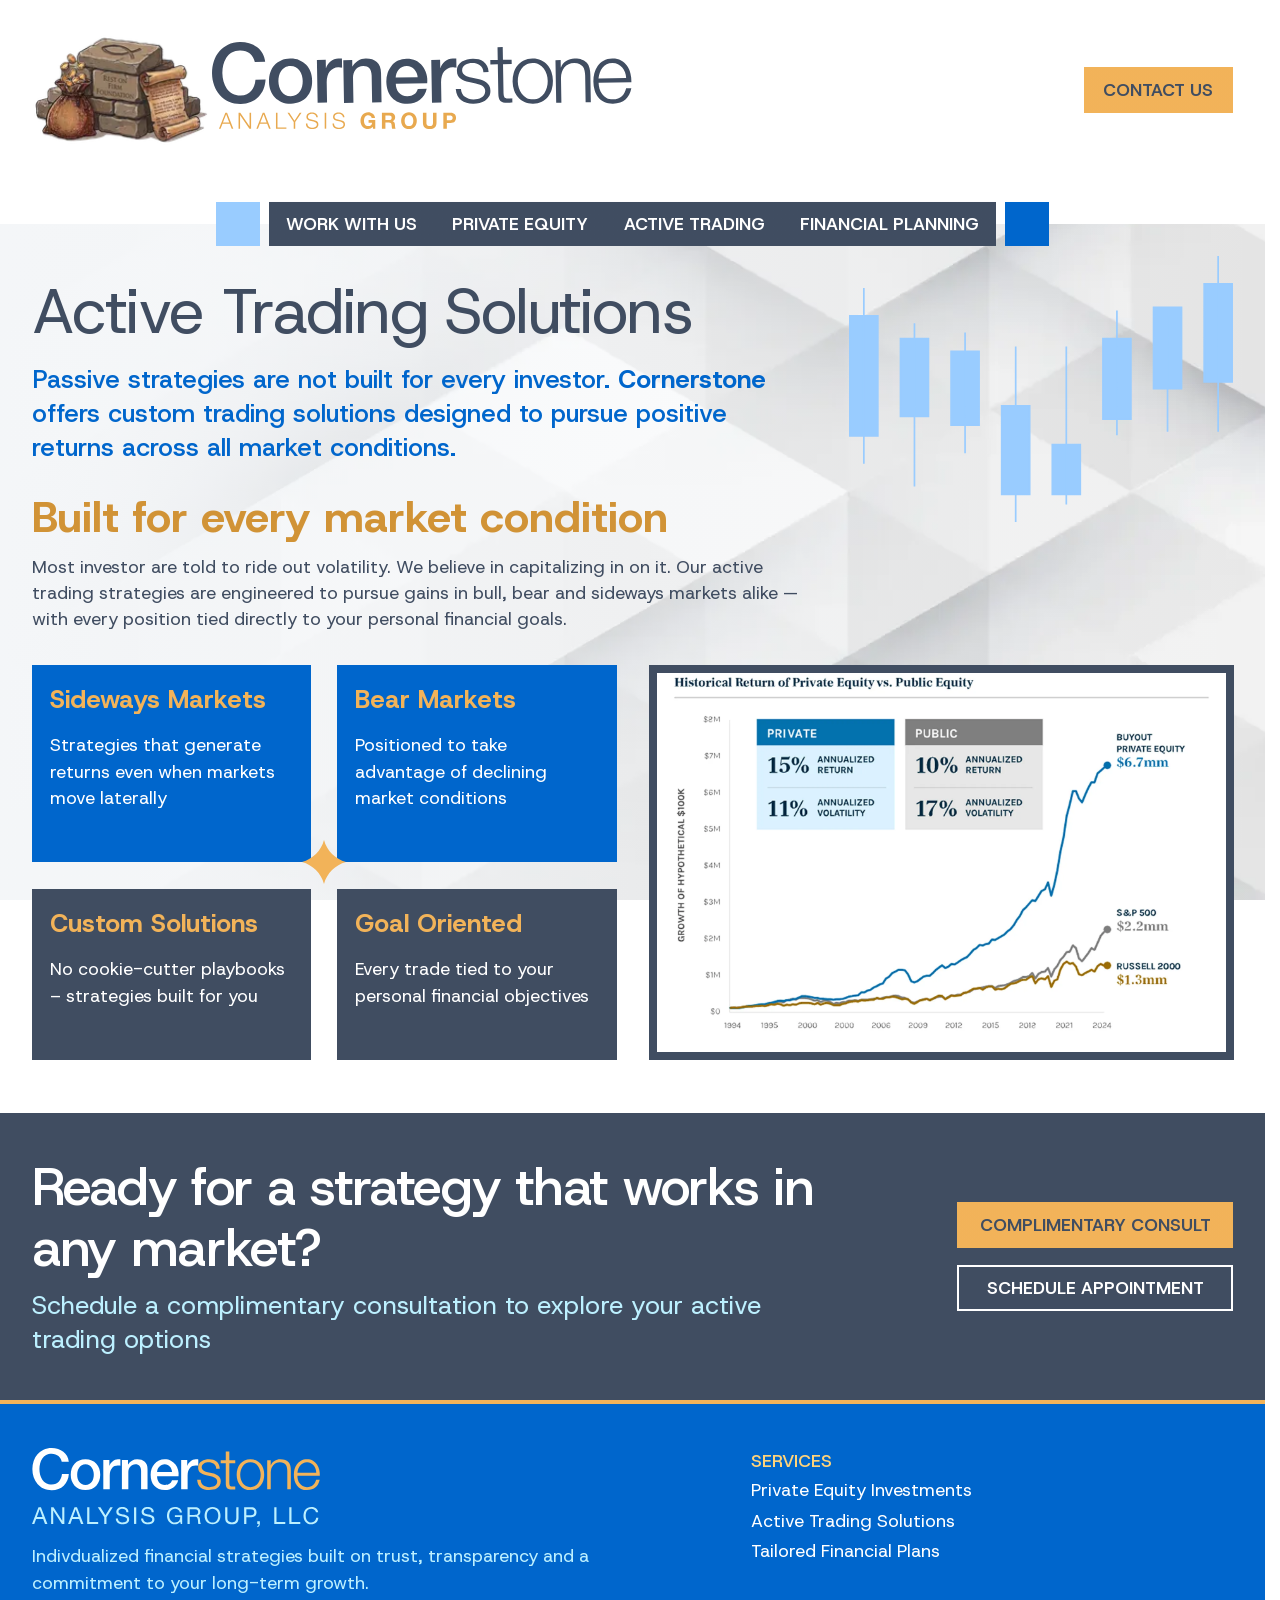
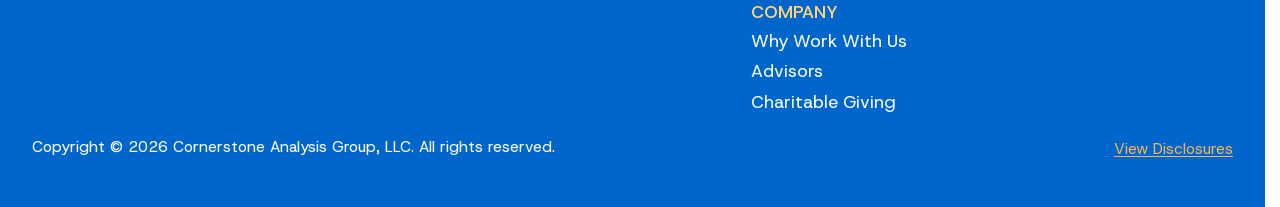
==== commit fe3ab509: "updates" ====
--- a/active-trading/index.html
+++ b/active-trading/index.html
@@ -1,6 +1,6 @@
 <!DOCTYPE html><html lang="en" class="no-js" data-astro-transition-scope="astro-tyfwoq7n-1"> <head><meta charset="utf-8"><link rel="icon" type="image/svg+xml" href="/favicon.svg"><link rel="icon" href="/favicon.ico"><meta name="viewport" content="width=device-width"><style>@font-face{font-family:"Host Grotesk-cb3b68ce0b94e9bd";src:url("/_astro/fonts/52f9530ddb4bb9ae.woff2") format("woff2");font-display:swap;unicode-range:U+0000-00FF,U+0131,U+0152-0153,U+02BB-02BC,U+02C6,U+02DA,U+02DC,U+0304,U+0308,U+0329,U+2000-206F,U+20AC,U+2122,U+2191,U+2193,U+2212,U+2215,U+FEFF,U+FFFD;font-weight:300 800;font-style:italic;}@font-face{font-family:"Host Grotesk-cb3b68ce0b94e9bd";src:url("/_astro/fonts/4aafc8bf8367c8b2.woff2") format("woff2");font-display:swap;unicode-range:U+0000-00FF,U+0131,U+0152-0153,U+02BB-02BC,U+02C6,U+02DA,U+02DC,U+0304,U+0308,U+0329,U+2000-206F,U+20AC,U+2122,U+2191,U+2193,U+2212,U+2215,U+FEFF,U+FFFD;font-weight:300 800;font-style:normal;}@font-face{font-family:"Host Grotesk-cb3b68ce0b94e9bd fallback: Arial";src:local("Arial");font-display:swap;font-weight:300 800;font-style:italic;size-adjust:104.9796%;ascent-override:96.6854%;descent-override:30.0058%;line-gap-override:0%;}@font-face{font-family:"Host Grotesk-cb3b68ce0b94e9bd fallback: Arial";src:local("Arial");font-display:swap;font-weight:300 800;font-style:normal;size-adjust:104.9796%;ascent-override:96.6854%;descent-override:30.0058%;line-gap-override:0%;}:root{--font-host-grotesk:"Host Grotesk-cb3b68ce0b94e9bd","Host Grotesk-cb3b68ce0b94e9bd fallback: Arial",sans-serif;}</style><link rel="preload" href="/_astro/fonts/52f9530ddb4bb9ae.woff2" as="font" type="font/woff2" crossorigin><link rel="preload" href="/_astro/fonts/4aafc8bf8367c8b2.woff2" as="font" type="font/woff2" crossorigin><meta name="color-scheme" content="light"><link rel="canonical" href="http://localhost:3000/active-trading/"><meta name="robots" content="index, follow"><!-- {analyticsId && <Analytics id={analyticsId} />} --><title>Cornerstone Analysis Group</title><meta name="title" content="Cornerstone Analysis Group"><meta name="description" content="Lorem ipsum ea reprehenderit tempor labore veniam non non incididunt et nisi duis id"><meta property="og:type" content="website"><meta property="og:url" content="http://localhost:3000/active-trading/"><meta property="og:title" content="Cornerstone Analysis Group"><meta property="og:description" content="Lorem ipsum ea reprehenderit tempor labore veniam non non incididunt et nisi duis id"><meta property="og:image" content="http://localhost:8055/assets/69be88dd-ae4c-4990-b584-3265b88340c8.webp"><script>
 			document.documentElement.classList.remove("no-js");
-		</script><meta name="astro-view-transitions-enabled" content="true"><meta name="astro-view-transitions-fallback" content="animate"><script type="module" src="/_astro/ClientRouter.astro_astro_type_script_index_0_lang.CAqDO0tx.js"></script><link rel="stylesheet" href="/_astro/_..CYQEkOrv.css"><style>[data-astro-transition-scope="astro-tyfwoq7n-1"] { view-transition-name: root; }@layer astro { ::view-transition-old(root) { animation: none; opacity: 0; mix-blend-mode: normal; }::view-transition-new(root) { animation: none; mix-blend-mode: normal; }::view-transition-group(root) { animation: none } }[data-astro-transition-fallback="old"] [data-astro-transition-scope="astro-tyfwoq7n-1"],
+		</script><meta name="astro-view-transitions-enabled" content="true"><meta name="astro-view-transitions-fallback" content="animate"><script type="module" src="/_astro/ClientRouter.astro_astro_type_script_index_0_lang.CAqDO0tx.js"></script><link rel="stylesheet" href="/_astro/_..DakrWL3O.css"><style>[data-astro-transition-scope="astro-tyfwoq7n-1"] { view-transition-name: root; }@layer astro { ::view-transition-old(root) { animation: none; opacity: 0; mix-blend-mode: normal; }::view-transition-new(root) { animation: none; mix-blend-mode: normal; }::view-transition-group(root) { animation: none } }[data-astro-transition-fallback="old"] [data-astro-transition-scope="astro-tyfwoq7n-1"],
 			[data-astro-transition-fallback="old"][data-astro-transition-scope="astro-tyfwoq7n-1"] { animation: none; mix-blend-mode: normal; }[data-astro-transition-fallback="new"] [data-astro-transition-scope="astro-tyfwoq7n-1"],
 			[data-astro-transition-fallback="new"][data-astro-transition-scope="astro-tyfwoq7n-1"] { animation: none; mix-blend-mode: normal; }</style><style>[data-astro-transition-scope="astro-g25hwhln-2"] { view-transition-name: main-header; }@layer astro { ::view-transition-old(main-header) { animation: none; opacity: 0; mix-blend-mode: normal; }::view-transition-new(main-header) { animation: none; mix-blend-mode: normal; }::view-transition-group(main-header) { animation: none } }[data-astro-transition-fallback="old"] [data-astro-transition-scope="astro-g25hwhln-2"],
 			[data-astro-transition-fallback="old"][data-astro-transition-scope="astro-g25hwhln-2"] { animation: none; mix-blend-mode: normal; }[data-astro-transition-fallback="new"] [data-astro-transition-scope="astro-g25hwhln-2"],
@@ -184,21 +184,21 @@
 <path d="M1109.93 87.4171H1197.34V393.373H1109.93V87.4171Z" fill="#99CCFF"/>
 <path d="M523.566 283.062V465.646H567.271V747.775H523.566V832.535H518.256V747.775H474.547V465.646H518.256V283.062H523.566ZM681.745 283.06V586.364H725.453V747.775H681.745V776.342H676.436V747.775H632.728V586.364H676.436V283.06H681.745ZM681.745 742.465H720.144V591.675H681.745V742.465ZM638.038 742.465H676.436V591.675H638.038V742.465ZM523.566 742.465H561.962V470.956H523.566V742.465ZM479.856 742.465H518.256V470.956H479.856V742.465ZM207.2 210.214V255.431H250.909V504.257H207.2V720.143H201.891V504.257H158.184V255.431H201.891V210.214H207.2ZM49.0194 99.9046V184.665H92.7255V564.616H49.0194V649.376H43.71V564.616H0V184.665H43.71V99.9046H49.0194ZM365.384 239.355V294.977H409.091V531.315H365.384V616.074H360.074V531.315H316.365V294.977H360.074V239.355H365.384ZM839.928 170.667V255.431H883.637V512.583H839.928V559.882H834.617V512.583H790.912V255.431H834.617V170.667H839.928ZM49.0194 559.306H87.4152V189.975H49.0194V559.306ZM5.31038 559.306H43.71V189.975H5.31038V559.306ZM1041.82 157.606V416.841H998.11V549.474H992.8V416.841H949.094V157.606H1041.82ZM1156.29 0V84.7619H1200V396.028H1156.29V549.472H1150.98V396.028H1107.27V84.7619H1150.98V0H1156.29ZM365.384 526.005H403.78V300.287H365.384V526.005ZM321.676 526.005H360.074V300.287H321.676V526.005ZM839.928 507.273H878.327V260.74H839.928V507.273ZM796.222 507.273H834.617V260.74H796.222V507.273ZM207.2 498.947H245.6V260.74H207.2V498.947ZM163.494 498.947H201.891V260.74H163.494V498.947ZM954.403 411.531H992.8V189.401H998.11V411.531H1036.51V162.916H954.403V411.531ZM1156.29 390.718H1194.69V90.0723H1156.29V390.718ZM1112.58 390.718H1150.98V90.0723H1112.58V390.718Z" fill="#99CCFF"/>
 </svg>
-</div> <!-- Finanical Planning -->  <!-- End Financial Planning --> <!-- Active Trading --> <section class="active-trading" data-astro-cid-anhloy43> <div class="active-trading-intro flow mt-6" style="--_flow-space: .5rlh;" data-astro-cid-anhloy43> <h3 class="text-secondary-dark text-4xl font-bold" data-astro-cid-anhloy43>Built for every market condition</h3> <p class="max-w-[72ch]" data-astro-cid-anhloy43> Most investor are told to ride out volatility. We believe in capitalizing in on it. Our active trading strategies are engineered to pursue gains in bull, bear and sideways markets alike — with every position tied directly to your personal financial goals.
- </p> </div> <div class="wrapper wrapper-gutter-0 grid lg:grid-cols-2 gap-gutter items-start mt-gutter" data-astro-cid-anhloy43> <div class="active-trading-cards grid md:grid-cols-2 gap-6 relative h-[stretch]" data-astro-cid-anhloy43> <div class="card p-4 text-light flow" data-astro-cid-anhloy43> <h4 class="text-xl text-gold font-bold" data-astro-cid-anhloy43> Sideways Markets </h4> <p>Strategies that generate returns even when markets move laterally</p>
- </div><div class="card p-4 text-light flow" data-astro-cid-anhloy43> <h4 class="text-xl text-gold font-bold" data-astro-cid-anhloy43> Bear Markets </h4> <p>Positioned to take advantage of declining market conditions</p>
- </div><div class="card p-4 text-light flow" data-astro-cid-anhloy43> <h4 class="text-xl text-gold font-bold" data-astro-cid-anhloy43> Custom Solutions </h4> <p>No cookie-cutter playbooks – strategies built for you</p>
- </div><div class="card p-4 text-light flow" data-astro-cid-anhloy43> <h4 class="text-xl text-gold font-bold" data-astro-cid-anhloy43> Goal Oriented </h4> <p>Every trade tied to your personal financial objectives</p>
+</div> <!-- Finanical Planning -->  <!-- End Financial Planning --> <!-- Active Trading --> <section class="active-trading" data-astro-cid-anhloy43> <div class="active-trading-intro flow mt-6" style="--_flow-space: .5rlh;" data-astro-cid-anhloy43> <h2 class="text-secondary-dark text-4xl font-bold" data-astro-cid-anhloy43>Built for every market condition</h2> <p class="max-w-[72ch]" data-astro-cid-anhloy43> Most investor are told to ride out volatility. We believe in capitalizing in on it. Our active trading strategies are engineered to pursue gains in bull, bear and sideways markets alike — with every position tied directly to your personal financial goals.
+ </p> </div> <div class="wrapper wrapper-gutter-0 grid lg:grid-cols-2 gap-gutter items-start mt-gutter" data-astro-cid-anhloy43> <div class="active-trading-cards grid md:grid-cols-2 gap-6 relative h-[stretch]" data-astro-cid-anhloy43> <div class="card p-4 text-light flow" data-astro-cid-anhloy43> <h3 class="text-xl text-gold font-bold" data-astro-cid-anhloy43> Sideways Markets </h3> <p>Strategies that generate returns even when markets move laterally</p>
+ </div><div class="card p-4 text-light flow" data-astro-cid-anhloy43> <h3 class="text-xl text-gold font-bold" data-astro-cid-anhloy43> Bear Markets </h3> <p>Positioned to take advantage of declining market conditions</p>
+ </div><div class="card p-4 text-light flow" data-astro-cid-anhloy43> <h3 class="text-xl text-gold font-bold" data-astro-cid-anhloy43> Custom Solutions </h3> <p>No cookie-cutter playbooks – strategies built for you</p>
+ </div><div class="card p-4 text-light flow" data-astro-cid-anhloy43> <h3 class="text-xl text-gold font-bold" data-astro-cid-anhloy43> Goal Oriented </h3> <p>Every trade tied to your personal financial objectives</p>
  </div> <svg width="1em" height="1em" viewBox="0 0 100 100" fill="none" class="hidden md:inline-block text-[2.5em] text-secondary absolute top-[50%] left-[50%] translate-x-[-50%] translate-y-[-50%]" data-astro-cid-anhloy43="true">
 <path fill-rule="evenodd" clip-rule="evenodd" d="M50 100C56.4904 75.5699 75.5725 56.4879 100 50C75.5725 43.5096 56.4904 24.4275 50 0C43.5121 24.4275 24.4301 43.5096 0 50C24.4301 56.4879 43.5121 75.5699 50 100Z" fill="currentColor" />
-</svg> </div> <div class="active-trading-porfolio bg-light aspect-6/3" data-astro-cid-anhloy43>  <div class="lightbox-wrapper contents"><figure class="figure transition-transform duration-150 hover:scale-103 hover:z-1 self-start figure-item-0"><a href="http://localhost:8055/assets/8103486d-544e-4bc8-8a51-8ca3af8b3bdd.jpg" class="lightbox block border-8 border-muted hover:border-muted-light focus-visible:border-muted-light"><img src="/_astro/8103486d-544e-4bc8-8a51-8ca3af8b3bdd_1Prixw.webp" data-cms-image="raster" alt="Snapshot Private Public" loading="lazy" decoding="async" width="1800" height="1200" class></a></figure></div> </div> </div> </section> </div> <div style="--hero-bg: url('/_astro/1d12fe89-f36b-4d88-be33-ed4ebfb8a001_272Txh.webp');" class="hero-background bg-[linear-gradient(to_right,var(--color-neutral),#fff0),var(--hero-bg)] w-full h-full bg-cover bg-fixed" data-astro-cid-anhloy43></div> <!-- <div class={`hero-background w-full h-full absolute inset-0`}>
+</svg> </div> <div class="active-trading-porfolio bg-light aspect-6/3" data-astro-cid-anhloy43>  <div class="lightbox-wrapper contents" data-astro-cid-gixpweiw><figure class="figure-item self-start fade-in transition-transform duration-150 hover:scale-103 hover:z-1 figure-item-0" data-astro-cid-gixpweiw><button type="button" data-lightbox-src="http://localhost:8055/assets/8103486d-544e-4bc8-8a51-8ca3af8b3bdd.jpg" commandfor="lightbox-dialog" command="show-modal" class="lightbox p-0 bg-transparent block border-8 overflow-clip w-full cursor-pointer border-muted hover:border-muted-light focus-visible:border-muted-light" data-astro-cid-gixpweiw><img src="/_astro/8103486d-544e-4bc8-8a51-8ca3af8b3bdd_1Prixw.webp" data-cms-image="raster" alt="Snapshot Private Public" loading="lazy" decoding="async" width="1800" height="1200" class="pointer-events-none w-full h-auto"></button></figure><dialog id="lightbox-dialog" class="lightbox border-0 bg-transparent p-0 max-w-[90vw] max-h-[90svh] overflow-hidden open:flex open:flex-col open:items-center open:justify-center" data-astro-cid-gixpweiw><button class="btn btn-secondary text-lg absolute z-5 px-2 right-1 top-1" aria-label="Close Dialog" commandfor="lightbox-dialog" command="close" data-astro-cid-gixpweiw="true"> <svg width="1em" height="1em" viewBox="0 0 24 24" data-astro-cid-gixpweiw="true"><!-- Icon from Lucide by Lucide Contributors - https://github.com/lucide-icons/lucide/blob/main/LICENSE --><path fill="none" stroke="currentColor" stroke-linecap="round" stroke-linejoin="round" stroke-width="2" d="M18 6L6 18M6 6l12 12" /></svg> </button><div class="lightbox-dialog-content flex flex-col items-center max-w-full max-h-[90svh]" data-astro-cid-gixpweiw><img id="lightbox-dialog-img" src="" alt="" class="max-h-[85svh]" data-astro-cid-gixpweiw><p id="lightbox-dialog-caption" class="self-start text-sm mt-2 w-fit text-light [&_a]:text-light [&_a:hover]:text-secondary-light [&_a:focus-visible]:text-secondary-light" data-astro-cid-gixpweiw></p></div></dialog></div><script type="module">function d(){const o=document.getElementById("lightbox-dialog-img"),t=document.getElementById("lightbox-dialog-caption"),l=document.querySelectorAll('button[commandfor="lightbox-dialog"][command="show-modal"]');if(!o||!t)return;l.forEach(e=>{e.addEventListener("click",()=>{const i=e,a=i.getAttribute("data-lightbox-src")||"",c=i.closest("figure")?.querySelector("figcaption");o.src=a,o.alt=i.querySelector("img")?.alt||"",c?(t.innerHTML=c.innerHTML,t.classList.remove("hidden")):(t.innerHTML="",t.classList.add("hidden"))})});const n=document.getElementById("lightbox-dialog");n?.addEventListener("click",e=>{e.target===n&&n.close()})}d();document.addEventListener("astro:page-load",d);</script> </div> </div> </section> </div> <div style="--hero-bg: url('/_astro/1d12fe89-f36b-4d88-be33-ed4ebfb8a001_272Txh.webp');" class="hero-background bg-[linear-gradient(to_right,var(--color-neutral),#fff0),var(--hero-bg)] w-full h-full bg-cover bg-fixed" data-astro-cid-anhloy43></div> <!-- <div class={`hero-background w-full h-full absolute inset-0`}>
 		<CmsImage
 			file={heroBackground}
 			alt=""
 			class="w-full h-full object-cover object-left opacity-60"
 		/>
-	</div> --> </section>  <script type="module" src="/_astro/Hero.astro_astro_type_script_index_0_lang.Cxqi7EoC.js"></script>     <section class="banner bg-dark py-10 text-light"><div class="wrapper grid gap-gutter lg:grid-cols-12 items-center"><div class="col lg:col-span-8"><h2 class="text-light text-4xl lg:text-5xl font-medium tracking-tight text-pretty">Ready for a strategy that works in any market?</h2><p class="text-powder-light text-xl text-pretty mt-2">Schedule a complimentary consultation to explore your active trading options
-</p></div><div class="col-cta lg:col-span-4 flex flex-wrap gap-4"><button class="btn btn-secondary" command="show-modal" commandfor="dialog-contact" data-form-id="027a9dfa-040c-465a-b35d-880f87b50374"> Complimentary Consult </button><button class="btn btn-light-outline" command="show-modal" commandfor="dialog-contact" data-form-id="40787794-6bfe-4c77-b6b9-545e59a84240"> Schedule Appointment </button></div></div></section>  <dialog id="dialog-contact" class="modal relative wrapper" style="--_column-size: var(--breakpoint-lg)" data-astro-cid-y4k53sxr> <button class="btn btn-primary text-lg absolute isolate z-5 px-2
+	</div> --> </section>  <script type="module" src="/_astro/Hero.astro_astro_type_script_index_0_lang.D3z8RkhU.js"></script>     <section class="banner bg-dark py-10 text-light"><div class="wrapper grid gap-gutter lg:grid-cols-12 items-center"><div class="col lg:col-span-9"><h2 class="text-light text-4xl lg:text-5xl font-medium tracking-tight text-pretty">Ready for a strategy that works in any market?</h2><p class="text-powder-light text-xl text-pretty mt-2">Schedule a complimentary consultation to explore your active trading options
+</p></div><div class="col-cta lg:col-span-3 flex flex-wrap gap-4"><button class="btn btn-secondary" command="show-modal" commandfor="dialog-contact" data-form-id="027a9dfa-040c-465a-b35d-880f87b50374"> Complimentary Consult </button><button class="btn btn-light-outline" command="show-modal" commandfor="dialog-contact" data-form-id="40787794-6bfe-4c77-b6b9-545e59a84240"> Schedule Appointment </button></div></div></section>  <dialog id="dialog-contact" class="modal relative wrapper" style="--_column-size: var(--breakpoint-lg)" data-astro-cid-y4k53sxr> <button class="btn btn-secondary text-lg absolute isolate z-5 px-2
 		 max-xl:-top-1 max-xl:-translate-y-full max-xl:right-0
 		xl:top-0 xl:translate-x-full xl:-right-1" aria-label="Close Dialog" commandfor="dialog-contact" command="close" data-astro-cid-y4k53sxr="true"> <svg width="1em" height="1em" viewBox="0 0 24 24" data-astro-cid-y4k53sxr="true"><!-- Icon from Lucide by Lucide Contributors - https://github.com/lucide-icons/lucide/blob/main/LICENSE --><path fill="none" stroke="currentColor" stroke-linecap="round" stroke-linejoin="round" stroke-width="2" d="M18 6L6 18M6 6l12 12" /></svg> </button> <article class="bg-light max-h-[calc(100svh-6rlh)] overflow-auto p-gutter" data-astro-cid-y4k53sxr> <!-- <script src="https://challenges.cloudflare.com/turnstile/v0/api.js" async defer
 ></script> --><section class="section-contact" data-astro-cid-svshx33u> <div class="relative" data-astro-cid-svshx33u> <div class="flow" data-astro-cid-svshx33u> <h2 class="text-4xl text-primary text-center relative" data-astro-cid-svshx33u>
@@ -208,11 +208,17 @@
 				aspernatur, laborum animi accusantium quasi perspiciatis tempore eveniet
 				eligendi dolorum.
 </p> <p class="text-center text-sm" data-astro-cid-svshx33u> <span class="text-red-600" data-astro-cid-svshx33u>*</span> = Required field
-</p> </div> <form class="form flow mt-6" method="POST" action="/api/contact" data-astro-cid-svshx33u> <fieldset class="form__layout" data-astro-cid-svshx33u> <div class="col flex flex-col gap-6" data-astro-cid-svshx33u> <div class="form__control-item" data-astro-cid-svshx33u> <label for="fullname" data-astro-cid-svshx33u>Full Name<span class="text-red-600" aria-label="Required Field" data-astro-cid-svshx33u>*</span></label> <input id="fullname" name="fullname" placeholder="Jon Smith" type="text" title="Enter your name" required data-astro-cid-svshx33u> </div> <div class="form__control-item" data-astro-cid-svshx33u> <label for="email" data-astro-cid-svshx33u>Email Address<span class="text-red-600" aria-label="Required Field" data-astro-cid-svshx33u>*</span></label> <input id="email" type="email" name="email" placeholder="name@mailbox.com" autocomplete="email" required data-astro-cid-svshx33u> </div> <div class="form__control-item" data-astro-cid-svshx33u> <label for="phone" data-astro-cid-svshx33u>Phone Number<span class="text-red-600" aria-label="Required Field" data-astro-cid-svshx33u>*</span></label> <input id="phone" type="tel" name="phone" placeholder="123-456-7890" autocomplete="tel" pattern="^[0-9]{3}-[0-9]{3}-[0-9]{4}$" title="Phone number must be in the format: 123-456-7890" required data-astro-cid-svshx33u> </div> </div> <!-- col --> <div class="col flex flex-col gap-6" data-astro-cid-svshx33u> <div class="form__control-item" data-astro-cid-svshx33u> <label for="service-inquiry" data-astro-cid-svshx33u>Service Inquiry<span class="text-red-600" aria-label="Required Field" data-astro-cid-svshx33u>*</span></label> <select id="service-inquiry" name="service-inquiry" required data-astro-cid-svshx33u> <option disabled selected value="" data-astro-cid-svshx33u>Options</option> <option data-astro-cid-svshx33u>Item One</option> <option data-astro-cid-svshx33u>Items Two</option> <option data-astro-cid-svshx33u>Item Three</option> <option data-astro-cid-svshx33u>Other</option> </select> </div> <div class="form__control-item flex-1" data-astro-cid-svshx33u> <label for="message" data-astro-cid-svshx33u>Message<span class="text-red-600" aria-label="Required Field" data-astro-cid-svshx33u>*</span></label> <textarea class="flex-1" id="message" name="message" rows="5" placeholder="Comments" title="Enter a message" required data-astro-cid-svshx33u></textarea> </div> </div> <!-- col --> <div class="col md:col-span-2 grid gap-gutter sm:grid-cols-[1fr_auto_1fr]" data-astro-cid-svshx33u> <div class="item max-md:contents" data-astro-cid-svshx33u> <div class="nogo sr-only" data-astro-cid-svshx33u> <label for="nogo" data-astro-cid-svshx33u>Please ignore</label> <input tabindex="-1" type="text" id="nogo" name="nogo" data-astro-cid-svshx33u> </div> </div> <div class="form__control-item order-3 justify-self-end" data-astro-cid-svshx33u> <div data-astro-cid-svshx33u></div> <!-- <div
+</p> </div> <form id="contact-form" class="form flow mt-6" method="POST" action="/api/contact" data-astro-cid-svshx33u> <fieldset class="form__layout" data-astro-cid-svshx33u> <div class="col flex flex-col gap-6" data-astro-cid-svshx33u> <div class="form__control-item" data-astro-cid-svshx33u> <label for="fullname" data-astro-cid-svshx33u>Full Name<span class="text-red-600" aria-label="Required Field" data-astro-cid-svshx33u>*</span></label> <input id="fullname" name="fullname" placeholder="Jon Smith" type="text" title="Enter your name" required data-astro-cid-svshx33u> </div> <div class="form__control-item" data-astro-cid-svshx33u> <label for="email" data-astro-cid-svshx33u>Email Address<span class="text-red-600" aria-label="Required Field" data-astro-cid-svshx33u>*</span></label> <input id="email" type="email" name="email" placeholder="name@mailbox.com" autocomplete="email" required data-astro-cid-svshx33u> </div> <div class="form__control-item" data-astro-cid-svshx33u> <label for="phone" data-astro-cid-svshx33u>Phone Number<span class="text-red-600" aria-label="Required Field" data-astro-cid-svshx33u>*</span></label> <input id="phone" type="tel" name="phone" placeholder="123-456-7890" autocomplete="tel" pattern="^[0-9]{3}-[0-9]{3}-[0-9]{4}$" title="Phone number must be in the format: 123-456-7890" required data-astro-cid-svshx33u> </div> <div class="form__control-item" data-astro-cid-svshx33u> <label for="appointment" data-astro-cid-svshx33u>Suggested Appointment Date</label> <input type="datetime-local" name="appointment" id="appointment" data-astro-cid-svshx33u> </div> </div> <!-- col --> <div class="col flex flex-col gap-6" data-astro-cid-svshx33u> <div class="form__control-item" data-astro-cid-svshx33u> <label for="service-inquiry" data-astro-cid-svshx33u>Service Inquiry<span class="text-red-600" aria-label="Required Field" data-astro-cid-svshx33u>*</span></label> <select id="service-inquiry" name="service-inquiry" required data-astro-cid-svshx33u> <option disabled selected value="" data-astro-cid-svshx33u>Options</option> <option data-astro-cid-svshx33u>Item One</option> <option data-astro-cid-svshx33u>Items Two</option> <option data-astro-cid-svshx33u>Item Three</option> <option data-astro-cid-svshx33u>Other</option> </select> </div> <div class="form__control-item flex-1" data-astro-cid-svshx33u> <label for="message" data-astro-cid-svshx33u>Message<span class="text-red-600" aria-label="Required Field" data-astro-cid-svshx33u>*</span></label> <textarea class="flex-1" id="message" name="message" rows="5" placeholder="Comments" title="Enter a message" required data-astro-cid-svshx33u></textarea> </div> </div> <!-- col --> <div class="col md:col-span-2 grid gap-gutter sm:grid-cols-[1fr_auto_1fr]" data-astro-cid-svshx33u> <div class="item max-md:contents" data-astro-cid-svshx33u> <div class="nogo sr-only" data-astro-cid-svshx33u> <label for="nogo" data-astro-cid-svshx33u>Please ignore</label> <input tabindex="-1" type="text" id="nogo" name="nogo" data-astro-cid-svshx33u> </div> </div> <div class="form__control-item order-3 justify-self-end" data-astro-cid-svshx33u> <div data-astro-cid-svshx33u></div> <!-- <div
 							id="turnstile-container"
 							class="cf-turnstile"
 							data-sitekey={siteKey}
-						> --> </div> </div> <p class="mx-auto" data-astro-cid-svshx33u> <button class="btn btn-primary btn-flex" id="submit-button" data-astro-cid-svshx33u="true"> Submit Form </button> </p> </fieldset> </form> <div id="form-response" class="response" role="status" aria-live="polite" data-astro-cid-svshx33u></div> </div> </section> <script type="module">function i(){const o=document.querySelector("form"),e=document.querySelector("#form-response"),t=document.querySelector("#submit-button");if(!o||!e||!t)return;const n=t.textContent||"Submit Form";o.addEventListener("submit",async a=>{a.preventDefault(),e.textContent="",e.className="response";const r=new FormData(o);if(!r.get("fullname")||!r.get("email")||!r.get("phone")||!r.get("service-inquiry")||!r.get("message")){e.textContent="Please fill out all required fields.",e.classList.add("response--error","active");return}t.textContent="Submitting...",t.disabled=!0;try{const s=await fetch("/api/contact/",{method:"POST",body:r});if(s.ok)e.textContent="Thank you for your submission! We'll get back to you shortly.",e.classList.add("response--success","active"),o.reset();else{const c=await s.text();console.error("Form submission error:",c),e.textContent="Sorry, an error occurred while sending your message. Please try later.",e.classList.add("response--error","active")}}catch(s){console.error("Network or other error:",s),e.textContent="A network error occurred. Please check your connection and try again.",e.classList.add("response--error","active")}finally{t.textContent=n,t.disabled=!1}})}document.addEventListener("astro:page-load",i);</script> </article> </dialog> </main> <footer class="bg-primary text-powder-light py-10 border-t-4 border-secondary"> <div class="wrapper grid lg:grid-cols-12 gap-gutter"> <div class="lg:col-span-7 flow"> <div class="footer-logo"> <div data-cms-image="svg" class="w-auto h-18 aspect-400/110 object-contain"><svg
+						>
+					</div>--> </div> <p class="mx-auto" data-astro-cid-svshx33u> <button class="btn btn-primary btn-flex" id="submit-button" data-astro-cid-svshx33u="true"> Submit Form </button> <!-- <Button
+							onclick="document.getElementById('contact-form').reset();"
+							id="reset-button"
+							variant="darkOutline"
+							class="btn-flex">Clear Form</Button
+						> --> </p> </div> </fieldset> <div id="form-response" class="response" role="status" aria-live="polite" data-astro-cid-svshx33u></div> </form> </div> <script type="module">function i(){const o=document.querySelector("form"),e=document.querySelector("#form-response"),t=document.querySelector("#submit-button");if(!o||!e||!t)return;const n=t.textContent||"Submit Form";o.addEventListener("submit",async a=>{a.preventDefault(),e.textContent="",e.className="response";const r=new FormData(o);if(!r.get("fullname")||!r.get("email")||!r.get("phone")||!r.get("service-inquiry")||!r.get("message")){e.textContent="Please fill out all required fields.",e.classList.add("response--error","active");return}t.textContent="Submitting...",t.disabled=!0;try{const s=await fetch("/api/contact/",{method:"POST",body:r});if(s.ok)e.textContent="Thank you for your submission! We'll get back to you shortly.",e.classList.add("response--success","active"),o.reset();else{const c=await s.text();console.error("Form submission error:",c),e.textContent="Sorry, an error occurred while sending your message. Please try later.",e.classList.add("response--error","active")}}catch(s){console.error("Network or other error:",s),e.textContent="A network error occurred. Please check your connection and try again.",e.classList.add("response--error","active")}finally{t.textContent=n,t.disabled=!1}})}document.addEventListener("astro:page-load",i);</script> </section> </article> </dialog> </main> <footer class="bg-primary text-powder-light py-10 border-t-4 border-secondary"> <div class="wrapper grid lg:grid-cols-12 gap-gutter"> <div class="lg:col-span-7 flow"> <div class="footer-logo"> <div data-cms-image="svg" class="w-auto h-18 aspect-400/110 object-contain"><svg
  width="1387"
  height="383"
  viewBox="0 0 1387 383"
@@ -337,4 +343,48 @@
 				commitment to your long-term growth.
 </p> </div> <div class="lg:col-span-4"> <nav id="navSecondary" aria-label="Secondary" class="nav-secondary" data-astro-cid-ajydm277> <ul role="list" class="nav-secondary-list flex flex-wrap gap-gutter" data-astro-cid-ajydm277> <li class="nav-item" data-astro-cid-ajydm277> <span class="group-title" data-astro-cid-ajydm277>Services</span> <ul role="list" class="nav-children" data-astro-cid-ajydm277> <li class="nav-child-item" data-astro-cid-ajydm277> <a href="/private-equity-investments/" class="astro-ajydm277" data-astro-cid-ajydm277>Private Equity Investments</a> </li><li class="nav-child-item" data-astro-cid-ajydm277> <a href="/active-trading/" aria-current="page" class="astro-ajydm277" data-astro-cid-ajydm277>Active Trading Solutions</a> </li><li class="nav-child-item" data-astro-cid-ajydm277> <a href="/financial-planning/" class="astro-ajydm277" data-astro-cid-ajydm277>Tailored Financial Plans</a> </li> </ul> </li><li class="nav-item" data-astro-cid-ajydm277> <span class="group-title" data-astro-cid-ajydm277>Company</span> <ul role="list" class="nav-children" data-astro-cid-ajydm277> <li class="nav-child-item" data-astro-cid-ajydm277> <a href="/" class="astro-ajydm277" data-astro-cid-ajydm277>Why Work With Us</a> </li><li class="nav-child-item" data-astro-cid-ajydm277> <a href="#0" class="astro-ajydm277" data-astro-cid-ajydm277>Advisors</a> </li><li class="nav-child-item" data-astro-cid-ajydm277> <a href="#0" class="astro-ajydm277" data-astro-cid-ajydm277>Charitable Giving</a> </li> </ul> </li> </ul> </nav> </div> </div> <div class="wrapper mt-4 flex flex-wrap justify-between"> <p class="copyright text-light text-sm">
 Copyright &copy; 2026 Cornerstone Analysis Group, LLC. All rights reserved.
-</p> <p> <a class="text-secondary hover:text-secondary-light focus-visible:text-secondary-light text-sm" href="/disclosures/"> View Disclosures </a> </p> </div> </footer> <script type="module" src="/_astro/BaseLayout.astro_astro_type_script_index_0_lang.BhXf2_LX.js"></script></body></html>  <script type="module" src="/_astro/_...slug_.astro_astro_type_script_index_0_lang.BAMoIvh6.js"></script>+</p> <p> <a class="text-secondary hover:text-secondary-light focus-visible:text-secondary-light text-sm" href="/disclosures/"> View Disclosures </a> </p> </div> </footer> </body></html><!-- <script>
+	import Parvus from "parvus";
+
+	declare global {
+		interface Window {
+			prvsDefault: any;
+		}
+	}
+
+	const prvsGlobalOptions = {
+		hideScrollbar: false,
+		swipeClose: false,
+		history: false,
+		closeButtonIcon: `<svg width="24" height="24" xmlns="http://www.w3.org/2000/svg" viewBox="0 0 24 24" fill="currentColor"><path d="M10.5859 12L2.79297 4.20706L4.20718 2.79285L12.0001 10.5857L19.793 2.79285L21.2072 4.20706L13.4143 12L21.2072 19.7928L19.793 21.2071L12.0001 13.4142L4.20718 21.2071L2.79297 19.7928L10.5859 12Z"></path></svg>`,
+	};
+
+	function initParvus() {
+		// Rule 1: Always check if the current page actually needs the script.
+		if (!document.querySelector(".lightbox")) return;
+
+		// Rule 2: Remove any leftover background dialog HTML from the previous page swap
+		// without calling .destroy() which breaks event tracking.
+		const legacyContainers = document.querySelectorAll(".parvus");
+		legacyContainers.forEach((el) => el.remove());
+
+		// Rule 3: Re-assign a totally fresh instance to the global variable
+		window.prvsDefault = new Parvus({
+			...prvsGlobalOptions,
+			selector: ".lightbox",
+			zoomIndicator: false,
+		});
+	}
+
+	function closeBeforeSwap() {
+		// Force the modal shut if the user clicks a page link while it's wide open,
+		// preventing Astro from snapshotting a giant modal.
+		if (window.prvsDefault && typeof window.prvsDefault.close === "function") {
+			window.prvsDefault.close();
+		}
+	}
+
+	// Connect to Astro's Router Lifecycle
+	document.addEventListener("astro:page-load", initParvus);
+	document.addEventListener("astro:before-swap", closeBeforeSwap);
+</script> -->  <script type="module" src="/_astro/_...slug_.astro_astro_type_script_index_0_lang.CWdMaQuG.js"></script>
--- a/_astro/_..DakrWL3O.css
+++ b/_astro/_..DakrWL3O.css
@@ -0,0 +1 @@
+.astro-route-announcer{position:absolute;left:0;top:0;clip:rect(0 0 0 0);clip-path:inset(50%);overflow:hidden;white-space:nowrap;width:1px;height:1px}@layer properties{@supports (((-webkit-hyphens:none)) and (not (margin-trim:inline))) or ((-moz-orient:inline) and (not (color:rgb(from red r g b)))){*,:before,:after,::backdrop{--tw-translate-x:0;--tw-translate-y:0;--tw-translate-z:0;--tw-rotate-x:initial;--tw-rotate-y:initial;--tw-rotate-z:initial;--tw-skew-x:initial;--tw-skew-y:initial;--tw-border-style:solid;--tw-leading:initial;--tw-font-weight:initial;--tw-tracking:initial;--tw-blur:initial;--tw-brightness:initial;--tw-contrast:initial;--tw-grayscale:initial;--tw-hue-rotate:initial;--tw-invert:initial;--tw-opacity:initial;--tw-saturate:initial;--tw-sepia:initial;--tw-drop-shadow:initial;--tw-drop-shadow-color:initial;--tw-drop-shadow-alpha:100%;--tw-drop-shadow-size:initial;--tw-duration:initial;--tw-scale-x:1;--tw-scale-y:1;--tw-scale-z:1}}}@layer vendor;@layer reset{:where(html){-webkit-text-size-adjust:none;-moz-text-size-adjust:none;text-size-adjust:none;-webkit-tap-highlight-color:transparent;interpolate-size:allow-keywords;tab-size:2;scrollbar-gutter:stable;overflow-wrap:break-word;block-size:100%}:where(*){box-sizing:border-box}:where(body){-webkit-font-smoothing:antialiased;-moz-osx-font-smoothing:grayscale;overflow-wrap:break-word;scrollbar-gutter:stable;min-block-size:100svh;margin:0;font-family:system-ui,sans-serif}:where(figure){margin-inline:unset}:where(h1,h2,h3,h4,h5,h6,p,figure,blockquote,dl,ul,ol,hr,pre){margin-block:unset}:where(pre){white-space:pre-wrap;white-space:preserve wrap}:where(h1,h2,h3,h4,h5,p,li,dt,dd){line-height:calc(.5rem + 1em)}:where(h1,h2,h3,h4,h5){text-wrap:balance}:where(p){text-wrap:pretty}:where(ul[role=list],ol[role=list]){padding-inline:0;list-style-type:none}:where(a:not([class]),u,ins,abbr){-webkit-text-decoration-skip-ink:auto;text-decoration-skip-ink:auto;text-underline-offset:.2ex}:where(small){font-size:75%}:where(sub,sup){vertical-align:baseline;font-size:75%;line-height:0;position:relative}:where(sub){bottom:-.25em}:where(sup){top:-.5em}:where(code,kbd,samp,pre){font-family:ui-monospace,SFMono-Regular,Menlo,monospace;font-size:1em}:where(img,svg,video,canvas){block-size:auto;max-inline-size:100%}:where(img,video,canvas,audio,iframe,embed,object){display:block}:where(picture){display:contents}:where(source){display:none}:where(table){border-collapse:collapse;border-color:currentColor}:where(button){border:1px solid #0000}:where(input,button,textarea,select){font:inherit;color:inherit}:where(hr){color:inherit;border-style:solid;border-width:1px 0 0;height:0}:where(button,summary,[type=submit],[type=reset],[type=button],[role=button]){cursor:pointer}:where(button,[type=button],[type=reset],[type=submit]){-webkit-appearance:button}:where([type=search]){appearance:textfield}:where(textarea){field-sizing:content;min-block-size:5rlh}:where([type=number]){height:auto}:where(progress){vertical-align:middle}:where(:target){scroll-margin-top:2rlh}:where(:disabled){cursor:not-allowed}@media(prefers-reduced-motion:no-preference){:where(html:focus-within){scroll-behavior:smooth}}:where(dialog){margin:auto}:where(ol,ul):not([role=list]){padding-inline-start:2em}:where(ol,ul):not([role=list]) :where(ol,ul):not([role=list]){padding-inline-start:1em}:where(ol):not([role=list]) :where(ol):not([role=list]){list-style-type:upper-alpha}:where(ul):not([role=list]) :where(ul):not([role=list]){list-style-type:disc}:where(blockquote){border-inline-start:2px solid;margin-inline-start:0;padding-inline-start:1em}:where(figure>blockquote){border-inline-start:unset;padding-inline-start:unset}:where(figure:has(blockquote)){border-inline-start:2px solid;padding-inline-start:1em}}@layer theme{:root,:host{--font-sans:var(--font-host-grotesk,sans-serif), "Helvetica Neue", "Helvetica", sans-serif;--color-red-50:oklch(97.1% .013 17.38);--color-red-600:oklch(57.7% .245 27.325);--color-red-800:oklch(44.4% .177 26.899);--color-green-50:oklch(98.2% .018 155.826);--color-green-600:oklch(62.7% .194 149.214);--color-green-800:oklch(44.8% .119 151.328);--color-slate-600:oklch(44.6% .043 257.281);--color-white:#fff;--spacing:.25rem;--breakpoint-lg:64rem;--breakpoint-xl:80rem;--font-weight-normal:400;--font-weight-medium:500;--font-weight-semibold:600;--font-weight-bold:700;--tracking-tighter:-.05em;--tracking-tight:-.025em;--tracking-wide:.025em;--radius-sm:.25rem;--minor-third:calc(6/5);--text-size:clamp(1em, .9rem + .25vi, 1.5em);--text-scale:var(--minor-third);--text-xs: calc(1rem*pow(var(--text-scale), -1)) ;--text-sm: calc(1rem*pow(var(--text-scale), -.5)) ;--text-md:var(--text-size,1em);--text-lg: calc(1rem*pow(var(--text-scale), 1)) ;--text-xl: calc(1rem*pow(var(--text-scale), 2)) ;--text-3xl: calc(1rem*pow(var(--text-scale), 4)) ;--text-4xl: calc(1rem*pow(var(--text-scale), 5)) ;--text-5xl: calc(1rem*pow(var(--text-scale), 6)) ;--text-6xl: calc(1rem*pow(var(--text-scale), 7)) ;--text-7xl: calc(1rem*pow(var(--text-scale), 8)) ;--spacing-gutter:clamp(calc(var(--spacing) * 6), 2.5vi, calc(var(--spacing) * 8));--spacing-flow:.75rlh;--color-royal:oklch(52.198% .17716 255.847);--color-powder:oklch(82.804% .08985 248.989);--color-powder-light:oklch(93.804% .08985 248.989);--color-slate:oklch(41.714% .03755 258.912);--color-gold:oklch(80.778% .129 73.447);--color-whitesmoke:oklch(97.219% .00353 248.575);--color-light:var(--color-white);--color-dark:var(--color-slate);--color-neutral:var(--color-whitesmoke);--color-separator:oklch(70.857% .018775 258.912)}@supports (color:color-mix(in lab,red,red)){:root,:host{--color-separator:color-mix(in oklch, var(--color-slate), var(--color-light))}}:root,:host{--color-primary:var(--color-royal);--color-primary-light:oklch(from var(--color-primary) calc(l + .1) c h);--color-primary-dark:oklch(from var(--color-primary) calc(l - .1) c h);--color-secondary:var(--color-gold);--color-secondary-light:oklch(from var(--color-secondary) calc(l + .1) c h);--color-secondary-dark:oklch(from var(--color-secondary) calc(l - .1) c h);--color-muted:var(--color-dark);--color-muted-light:oklch(from var(--color-muted) calc(l + .1) c h);--color-link:var(--color-primary);--color-link-hover:var(--color-primary-light);--color-link-active:var(--color-primary-dark);--border-width-focus:.09375rem;--border-width-underline:.05em;--icon-size:1em;--icon-chevron-down:url("data:image/svg+xml,%3Csvg width='16' height='16' viewBox='0 0 16 16' fill='none' xmlns='http://www.w3.org/2000/svg'%3E%3Cpath d='M4 6L8 10L12 6' stroke='currentColor' opacity='.8' stroke-width='1.5' stroke-linecap='round' vector-effect='non-scaling-stroke'  stroke-linejoin='round'/%3E%3C/svg%3E%0A")}}@layer base{html{font-size:var(--text-md)}body{font-family:var(--font-sans);background:var(--color-light);color:var(--color-dark)}:focus-visible{--_outline-size:var(--border-width-focus);--_outline-style:solid;--_outline-color:currentColor;--_outline-offset:calc(var(--_outline-size) * 2)}:where(:focus-visible){outline:var(--_outline-size) var(--_outline-style) var(--_outline-color);outline-offset:var(--_outline-offset,var(--_outline-size));border-radius:unset;transition:outline-offset .15s}:where(a){text-underline-offset:.1em;color:var(--color-link);text-decoration-thickness:var(--border-width-underline);transition-property:background,color,outline,outline-offset,scale;transition-duration:.15s;transition-timing-function:linear}:where(a):hover,:where(a):focus-visible{color:var(--color-link-hover);text-decoration:none}:where(a):active{color:var(--color-link-active)}}@layer components{.btn{--_background-link:buttonFace;--_background-hover:buttonText;--_color:buttonText;--_border-color:transparent;--_outline-offset:-4px;--_outline-color:var(--_color);color:var(--_color);background:linear-gradient(var(--_background-link) 50%,var(--_background-hover) 50%);text-align:center;justify-content:center;align-items:center;gap:calc(var(--spacing) * 1);font-weight:var(--font-weight-semibold);text-transform:uppercase;padding:calc(var(--spacing) * 2) calc(var(--spacing) * 4);border-style:solid;border-width:2px;border-color:var(--_border-color);background-position:100% 0;background-size:100% 200%;border-radius:0;text-decoration-line:none;transition-property:all;transition-duration:.15s;transition-timing-function:cubic-bezier(.4,0,.2,1);display:inline-flex}.btn:hover,.btn:focus-visible,.btn:active{background-position:100% 100%}.btn:active{filter:saturate(50%)}.btn:disabled{pointer-events:none;opacity:.7}.btn svg{flex-shrink:0;width:1.25em;height:1.25em}.btn-default{--_background-link:buttonFace;--_background-hover:buttonText;--_color:buttonText;--_border-color:currentColor}.btn-default:hover,.btn-default:focus-visible{--_border-color:buttonText;--_color:buttonFace}.btn-primary{--_background-link:var(--color-primary);--_background-hover:var(--color-light);--_color:var(--color-light);--_border-color:var(--color-primary)}.btn-primary:hover,.btn-primary:focus-visible{--_border-color:var(--color-primary);--_color:var(--color-primary)}.btn-primary:active{--_border-color:var(--color-primary)}.btn-secondary{--_background-link:var(--color-secondary);--_background-hover:var(--color-dark);--_color:var(--color-dark);--_border-color:var(--color-secondary)}.btn-secondary:hover,.btn-secondary:focus-visible{--_border-color:var(--color-dark);--_color:var(--color-secondary)}.btn-secondary:active{--_border-color:var(--color-dark)}.btn-dark{--_background-link:var(--color-dark);--_background-hover:var(--color-secondary);--_color:var(--color-secondary);--_border-color:var(--color-dark)}.btn-dark:hover,.btn-dark:focus-visible{--_border-color:var(--color-secondary);--_color:var(--color-dark)}.btn-dark:active{--_border-color:var(--color-secondary)}.btn-dark-outline{--_background-link:transparent;--_background-hover:var(--color-dark);--_color:var(--color-dark);--_border-color:var(--color-dark)}.btn-dark-outline:hover,.btn-dark-outline:focus-visible{--_border-color:var(--color-dark);--_color:var(--color-light)}.btn-dark-outline:active{--_border-color:var(--color-dark)}.btn-light-outline{--_background-link:transparent;--_background-hover:var(--color-light);--_color:var(--color-light);--_border-color:var(--color-light)}.btn-light-outline:hover,.btn-light-outline:focus-visible{--_border-color:var(--color-light);--_color:var(--color-dark)}.btn-light-outline:active{--_border-color:var(--color-light)}}@layer page;@layer utilities{.\@container{container-type:inline-size}.pointer-events-none{pointer-events:none}.sr-only{clip-path:inset(50%);white-space:nowrap;border-width:0;width:1px;height:1px;margin:-1px;padding:0;position:absolute;overflow:hidden}.absolute{position:absolute}.fixed{position:fixed}.relative{position:relative}.static{position:static}.inset-0{inset:calc(var(--spacing) * 0)}.top-1{top:calc(var(--spacing) * 1)}.top-\[50\%\]{top:50%}.top-gutter{top:var(--spacing-gutter)}.right-0{right:calc(var(--spacing) * 0)}.right-1{right:calc(var(--spacing) * 1)}.left-\[50\%\]{left:50%}.isolate{isolation:isolate}.-z-1{z-index:-1}.z-1{z-index:1}.z-2{z-index:2}.z-5{z-index:5}.order-3{order:3}.mx-auto{margin-inline:auto}.mt-1{margin-top:calc(var(--spacing) * 1)}.mt-2{margin-top:calc(var(--spacing) * 2)}.mt-4{margin-top:calc(var(--spacing) * 4)}.mt-6{margin-top:calc(var(--spacing) * 6)}.mt-8{margin-top:calc(var(--spacing) * 8)}.mt-flow{margin-top:var(--spacing-flow)}.mt-gutter{margin-top:var(--spacing-gutter)}.grid-stack{display:grid}.grid-stack>*{grid-area:1/1}.block{display:block}.contents{display:contents}.flex{display:flex}.grid{display:grid}.hidden{display:none}.inline-block{display:inline-block}.aspect-3\.5\/1{aspect-ratio:3.5}.aspect-6\/3{aspect-ratio:6/3}.aspect-400\/110{aspect-ratio:400/110}.aspect-square{aspect-ratio:1}.h-18{height:calc(var(--spacing) * 18)}.h-\[stretch\]{height:-webkit-fill-available;height:-moz-available;height:stretch}.h-auto{height:auto}.h-full{height:100%}.max-h-\[60px\]{max-height:60px}.max-h-\[85svh\]{max-height:85svh}.max-h-\[90svh\]{max-height:90svh}.max-h-\[calc\(100svh-6rlh\)\]{max-height:calc(100svh - 6rlh)}.w-\[30\%\]{width:30%}.w-\[70\%\]{width:70%}.w-\[600px\]{width:600px}.w-\[min\(30vw\,480px\)\]{width:min(30vw,480px)}.w-\[min\(50vw\+1rem\,600px\)\]{width:min(50vw + 1rem,600px)}.w-auto{width:auto}.w-fit{width:fit-content}.w-full{width:100%}.max-w-\[60ch\]{max-width:60ch}.max-w-\[72ch\]{max-width:72ch}.max-w-\[90vw\]{max-width:90vw}.max-w-full{max-width:100%}.flex-1{flex:1}.flex-shrink{flex-shrink:1}.shrink-0{flex-shrink:0}.basis-\[clamp\(24ch\,30\%\,32ch\)\]{flex-basis:clamp(24ch,30%,32ch)}.translate-x-\[-50\%\]{--tw-translate-x:-50%;translate:var(--tw-translate-x) var(--tw-translate-y)}.translate-y-\[-25\%\]{--tw-translate-y:-25%;translate:var(--tw-translate-x) var(--tw-translate-y)}.translate-y-\[-50\%\]{--tw-translate-y:-50%;translate:var(--tw-translate-x) var(--tw-translate-y)}.transform{transform:var(--tw-rotate-x,) var(--tw-rotate-y,) var(--tw-rotate-z,) var(--tw-skew-x,) var(--tw-skew-y,)}.cursor-pointer{cursor:pointer}.flex-col{flex-direction:column}.flex-wrap{flex-wrap:wrap}.items-center{align-items:center}.items-start{align-items:flex-start}.justify-between{justify-content:space-between}.gap-2{gap:calc(var(--spacing) * 2)}.gap-4{gap:calc(var(--spacing) * 4)}.gap-6{gap:calc(var(--spacing) * 6)}.gap-gutter{gap:var(--spacing-gutter)}.gap-x-2{column-gap:calc(var(--spacing) * 2)}.gap-x-gutter{column-gap:var(--spacing-gutter)}.gap-y-gutter{row-gap:var(--spacing-gutter)}.self-start{align-self:flex-start}.justify-self-end{justify-self:flex-end}.overflow-auto{overflow:auto}.overflow-clip{overflow:clip}.overflow-hidden{overflow:hidden}.overflow-x-clip{overflow-x:clip}.border{border-style:var(--tw-border-style);border-width:1px}.border-0{border-style:var(--tw-border-style);border-width:0}.border-8{border-style:var(--tw-border-style);border-width:8px}.border-t-4{border-top-style:var(--tw-border-style);border-top-width:4px}.border-muted{border-color:var(--color-muted)}.border-powder{border-color:var(--color-powder)}.border-primary{border-color:var(--color-primary)}.border-secondary{border-color:var(--color-secondary)}.bg-dark{background-color:var(--color-dark)}.bg-light{background-color:var(--color-light)}.bg-neutral{background-color:var(--color-neutral)}.bg-powder{background-color:var(--color-powder)}.bg-primary{background-color:var(--color-primary)}.bg-slate{background-color:var(--color-slate)}.bg-transparent{background-color:#0000}.bg-\[linear-gradient\(to_right\,var\(--color-neutral\)\,\#fff0\)\,var\(--hero-bg\)\]{background-image:linear-gradient(to right,var(--color-neutral),#fff0),var(--hero-bg)}.bg-cover{background-size:cover}.bg-fixed{background-attachment:fixed}.object-contain{object-fit:contain}.object-cover{object-fit:cover}.object-left{object-position:left}.p-0{padding:calc(var(--spacing) * 0)}.p-2{padding:calc(var(--spacing) * 2)}.p-4{padding:calc(var(--spacing) * 4)}.p-6{padding:calc(var(--spacing) * 6)}.p-gutter{padding:var(--spacing-gutter)}.px-2{padding-inline:calc(var(--spacing) * 2)}.px-gutter{padding-inline:var(--spacing-gutter)}.py-8{padding-block:calc(var(--spacing) * 8)}.py-10{padding-block:calc(var(--spacing) * 10)}.py-12{padding-block:calc(var(--spacing) * 12)}.pb-8{padding-bottom:calc(var(--spacing) * 8)}.text-center{text-align:center}.text-3xl{font-size:var(--text-3xl)}.text-4xl{font-size:var(--text-4xl)}.text-5xl{font-size:var(--text-5xl)}.text-\[2\.5em\]{font-size:2.5em}.text-\[2em\]{font-size:2em}.text-lg{font-size:var(--text-lg)}.text-md{font-size:var(--text-md)}.text-sm{font-size:var(--text-sm)}.text-xl{font-size:var(--text-xl)}.text-xs{font-size:var(--text-xs)}.leading-\[1\.1\]{--tw-leading:1.1;line-height:1.1}.font-bold{--tw-font-weight:var(--font-weight-bold);font-weight:var(--font-weight-bold)}.font-medium{--tw-font-weight:var(--font-weight-medium);font-weight:var(--font-weight-medium)}.font-normal{--tw-font-weight:var(--font-weight-normal);font-weight:var(--font-weight-normal)}.tracking-tight{--tw-tracking:var(--tracking-tight);letter-spacing:var(--tracking-tight)}.tracking-tighter{--tw-tracking:var(--tracking-tighter);letter-spacing:var(--tracking-tighter)}.text-pretty{text-wrap:pretty}.text-wrap{text-wrap:wrap}.text-gold{color:var(--color-gold)}.text-light{color:var(--color-light)}.text-powder-light{color:var(--color-powder-light)}.text-primary{color:var(--color-primary)}.text-primary-dark{color:var(--color-primary-dark)}.text-red-600{color:var(--color-red-600)}.text-secondary{color:var(--color-secondary)}.text-secondary-dark{color:var(--color-secondary-dark)}.text-secondary-light{color:var(--color-secondary-light)}.uppercase{text-transform:uppercase}.italic{font-style:italic}.not-italic{font-style:normal}.opacity-60{opacity:.6}.filter{filter:var(--tw-blur,) var(--tw-brightness,) var(--tw-contrast,) var(--tw-grayscale,) var(--tw-hue-rotate,) var(--tw-invert,) var(--tw-saturate,) var(--tw-sepia,) var(--tw-drop-shadow,)}.transition{transition-property:color,background-color,border-color,outline-color,text-decoration-color,fill,stroke,--tw-gradient-from,--tw-gradient-via,--tw-gradient-to,opacity,box-shadow,transform,translate,scale,rotate,filter,-webkit-backdrop-filter,backdrop-filter,display,content-visibility,overlay,pointer-events;transition-timing-function:var(--tw-ease,ease);transition-duration:var(--tw-duration,0s)}.transition-transform{transition-property:transform,translate,scale,rotate;transition-timing-function:var(--tw-ease,ease);transition-duration:var(--tw-duration,0s)}.duration-150{--tw-duration:.15s;transition-duration:.15s}.max-inline-\[60ch\]{max-inline-size:60ch}.open\:flex:is([open],:popover-open,:open){display:flex}.open\:flex-col:is([open],:popover-open,:open){flex-direction:column}.open\:items-center:is([open],:popover-open,:open){align-items:center}.open\:justify-center:is([open],:popover-open,:open){justify-content:center}@media(hover:hover){.hover\:z-1:hover{z-index:1}.hover\:scale-103:hover{--tw-scale-x:103%;--tw-scale-y:103%;--tw-scale-z:103%;scale:var(--tw-scale-x) var(--tw-scale-y)}.hover\:border-muted-light:hover{border-color:var(--color-muted-light)}.hover\:border-primary-light:hover{border-color:var(--color-primary-light)}.hover\:border-secondary-light:hover{border-color:var(--color-secondary-light)}.hover\:text-primary:hover{color:var(--color-primary)}.hover\:text-secondary-light:hover{color:var(--color-secondary-light)}}.focus\:not-sr-only:focus{clip-path:none;white-space:normal;width:auto;height:auto;margin:0;padding:0;position:static;overflow:visible}.focus-visible\:border-muted-light:focus-visible{border-color:var(--color-muted-light)}.focus-visible\:border-primary-light:focus-visible{border-color:var(--color-primary-light)}.focus-visible\:border-secondary-light:focus-visible{border-color:var(--color-secondary-light)}.focus-visible\:text-primary:focus-visible{color:var(--color-primary)}.focus-visible\:text-secondary-light:focus-visible{color:var(--color-secondary-light)}@media not all and (min-width:80rem){.max-xl\:-top-1{top:calc(var(--spacing) * -1)}.max-xl\:right-0{right:calc(var(--spacing) * 0)}.max-xl\:-translate-y-full{--tw-translate-y:-100%;translate:var(--tw-translate-x) var(--tw-translate-y)}}@media not all and (min-width:48rem){.max-md\:contents{display:contents}}@media not all and (min-width:40rem){.max-sm\:w-full{width:100%}}@media(min-width:40rem){.sm\:grid-cols-\[1fr_auto_1fr\]{grid-template-columns:1fr auto 1fr}}@media(min-width:48rem){.md\:col-span-2{grid-column:span 2/span 2}.md\:inline-block{display:inline-block}.md\:grid-cols-2{grid-template-columns:repeat(2,minmax(0,1fr))}}@media(min-width:64rem){.lg\:col-span-1{grid-column:span 1/span 1}.lg\:col-span-3{grid-column:span 3/span 3}.lg\:col-span-4{grid-column:span 4/span 4}.lg\:col-span-5{grid-column:span 5/span 5}.lg\:col-span-7{grid-column:span 7/span 7}.lg\:col-span-9{grid-column:span 9/span 9}.lg\:block{display:block}.lg\:contents{display:contents}.lg\:hidden{display:none}.lg\:inline-block{display:inline-block}.lg\:max-h-\[100px\]{max-height:100px}.lg\:w-\[min\(60ch\,60vi\)\]{width:min(60ch,60vi)}.lg\:w-\[min\(72ch\,72vi\)\]{width:min(72ch,72vi)}.lg\:translate-y-\[50\%\]{--tw-translate-y:50%;translate:var(--tw-translate-x) var(--tw-translate-y)}.lg\:grid-cols-2{grid-template-columns:repeat(2,minmax(0,1fr))}.lg\:grid-cols-3{grid-template-columns:repeat(3,minmax(0,1fr))}.lg\:grid-cols-4{grid-template-columns:repeat(4,minmax(0,1fr))}.lg\:grid-cols-12{grid-template-columns:repeat(12,minmax(0,1fr))}.lg\:pb-0{padding-bottom:calc(var(--spacing) * 0)}.lg\:text-5xl{font-size:var(--text-5xl)}.lg\:text-6xl{font-size:var(--text-6xl)}.lg\:text-7xl{font-size:var(--text-7xl)}}@media(min-width:80rem){.xl\:top-0{top:calc(var(--spacing) * 0)}.xl\:-right-1{right:calc(var(--spacing) * -1)}.xl\:translate-x-full{--tw-translate-x:100%;translate:var(--tw-translate-x) var(--tw-translate-y)}}.\[\&_a\]\:text-light a{color:var(--color-light)}.\[\&_a\:focus-visible\]\:text-secondary-light a:focus-visible,.\[\&_a\:hover\]\:text-secondary-light a:hover{color:var(--color-secondary-light)}.wrapper{--_column-size:var(--breakpoint-xl);--_gutter-size:var(--spacing-gutter);inline-size:min(var(--_column-size),calc(100% - (var(--_gutter-size) * 2)));margin-inline:auto}.wrapper-full{--_column-size:100%}.wrapper-gutter-0{--_gutter-size:0px}:where(.flow>*+*){margin-block-start:var(--_flow-space,var(--spacing-flow))}.block-flow>*+*{margin-block-start:var(--_block-space,calc(var(--spacing) * 8))}}.grid-even{--_item-size:min(50%, 16ch);grid-template-columns:repeat(auto-fit,minmax(var(--_item-size),1fr) minmax(var(--_item-size),1fr));display:grid}@property --tw-translate-x{syntax:"*";inherits:false;initial-value:0}@property --tw-translate-y{syntax:"*";inherits:false;initial-value:0}@property --tw-translate-z{syntax:"*";inherits:false;initial-value:0}@property --tw-rotate-x{syntax:"*";inherits:false}@property --tw-rotate-y{syntax:"*";inherits:false}@property --tw-rotate-z{syntax:"*";inherits:false}@property --tw-skew-x{syntax:"*";inherits:false}@property --tw-skew-y{syntax:"*";inherits:false}@property --tw-border-style{syntax:"*";inherits:false;initial-value:solid}@property --tw-leading{syntax:"*";inherits:false}@property --tw-font-weight{syntax:"*";inherits:false}@property --tw-tracking{syntax:"*";inherits:false}@property --tw-blur{syntax:"*";inherits:false}@property --tw-brightness{syntax:"*";inherits:false}@property --tw-contrast{syntax:"*";inherits:false}@property --tw-grayscale{syntax:"*";inherits:false}@property --tw-hue-rotate{syntax:"*";inherits:false}@property --tw-invert{syntax:"*";inherits:false}@property --tw-opacity{syntax:"*";inherits:false}@property --tw-saturate{syntax:"*";inherits:false}@property --tw-sepia{syntax:"*";inherits:false}@property --tw-drop-shadow{syntax:"*";inherits:false}@property --tw-drop-shadow-color{syntax:"*";inherits:false}@property --tw-drop-shadow-alpha{syntax:"<percentage>";inherits:false;initial-value:100%}@property --tw-drop-shadow-size{syntax:"*";inherits:false}@property --tw-duration{syntax:"*";inherits:false}@property --tw-scale-x{syntax:"*";inherits:false;initial-value:1}@property --tw-scale-y{syntax:"*";inherits:false;initial-value:1}@property --tw-scale-z{syntax:"*";inherits:false;initial-value:1}.nav-primary-list[data-astro-cid-x5irdpmx]{display:grid}.nav-primary-list[data-astro-cid-x5irdpmx] a[data-astro-cid-x5irdpmx]{text-align:center;white-space:nowrap;--_outline-offset: calc(-1 * (var(--_outline-size) * 2))}.nav-primary-list[data-astro-cid-x5irdpmx]>li[data-astro-cid-x5irdpmx]>a[data-astro-cid-x5irdpmx]{display:inline-flex;text-transform:uppercase;text-decoration:none;font-weight:var(--font-weight-semibold)}@media(width<64rem){.nav-primary[data-astro-cid-x5irdpmx]{background-color:var(--color-dark);position:fixed;left:0;bottom:0;inline-size:70vw;height:100svh;overflow-y:auto;padding-block-start:var(--spacing-gutter);padding-block-end:var(--spacing-gutter);display:flex;flex-direction:column;row-gap:var(--spacing-gutter);justify-content:space-between;transform:translate(-100%);opacity:0;visibility:hidden;transition-property:visibility,opacity,transform;transition-duration:.15s;transition-timing-function:ease;>ul{margin-block:auto}}body:after{content:"";width:100vw;height:100svh;background:var(--color-dark);position:fixed;inset:0;display:none;opacity:0;transition:opacity .5s,display .5s allow-discrete}body[data-nav-open=true]:after{display:block;opacity:.5;@starting-style{opacity:0}}.nav-primary[data-astro-cid-x5irdpmx][data-nav-visible=true]{transform:translate(0);opacity:1;visibility:visible;transition-duration:.3s}.nav-primary-list[data-astro-cid-x5irdpmx]{gap:calc(var(--spacing) * 2)}.nav-primary-list[data-astro-cid-x5irdpmx]>li[data-astro-cid-x5irdpmx]>a[data-astro-cid-x5irdpmx]{color:var(--color-light);padding:calc(var(--spacing) * 2) calc(var(--spacing) * 4);font-size:var(--text-lg);background:linear-gradient(to left,var(--color-slate) 50%,var(--color-secondary) 50%);background-size:200% 100%;background-position:100% 100%;&:hover,&:focus-visible,&[aria-current=page]{background-position:0% 100%;color:var(--color-slate)}}}@media(width>=64rem){.nav-primary[data-astro-cid-x5irdpmx]{margin-inline:auto;inline-size:fit-content;display:grid;grid-template-columns:auto 1fr auto;gap:calc(var(--spacing) * 2);position:relative;&:before,&:after{content:"";display:block;height:100%;width:100%;aspect-ratio:1/1}&:before{background:var(--color-powder)}&:after{background:var(--color-primary)}}.nav-primary-list[data-astro-cid-x5irdpmx]{grid-template-rows:auto;grid-auto-flow:column;background-color:var(--color-slate)}.nav-primary-list[data-astro-cid-x5irdpmx]>li[data-astro-cid-x5irdpmx]>a[data-astro-cid-x5irdpmx]{justify-content:center;padding:calc(var(--spacing) * 2) calc(var(--spacing) * 4);color:var(--color-light);background:linear-gradient(var(--color-slate) 50%,var(--color-secondary) 50%);background-size:100% 200%;background-position:100% 0%;&:hover,&:focus-visible{background-position:100% 100%;color:var(--color-slate)}&[aria-current=page]{color:var(--color-slate);background-position:100% 100%}}}@keyframes slide-out-left{0%{transform:translate(0);opacity:1;visibility:visible}to{transform:translate(-100%);opacity:0;visibility:hidden}}::view-transition-old(fixed-nav){animation:slide-out-left .3s cubic-bezier(.77,0,.175,1) forwards}::view-transition-new(fixed-nav){animation:none;opacity:0;visibility:hidden}body[data-nav-open=true]{overflow:clip;overscroll-behavior:contain}.btn-toggle[data-astro-cid-264hyjky]{--_transition: .2s ease;transition:var(--_transition);align-items:center;justify-content:space-between;@media(width>=80rem){display:none}}.btn-toggle[data-astro-cid-264hyjky][aria-expanded=true]{color:var(--color-dark);&:hover,&:focus-visible{color:var(--color-secondary)}}.btn-toggle[data-astro-cid-264hyjky] span[data-astro-cid-264hyjky]{flex-shrink:0;--_width: 1.75rem;--_height: 3px;--_gap: calc(2.25 * var(--_height));display:inline-block;width:var(--_width);height:var(--_height);background-color:currentColor;position:relative;transition:var(--_transition)}.btn-toggle[data-astro-cid-264hyjky] span[data-astro-cid-264hyjky]:before,.btn-toggle[data-astro-cid-264hyjky] span[data-astro-cid-264hyjky]:after{content:"";position:absolute;display:inline-block;left:0;width:100%;height:var(--_height);background-color:currentColor;transition:var(--_transition)}.btn-toggle[data-astro-cid-264hyjky] span[data-astro-cid-264hyjky]:before{top:calc(-1 * var(--_gap) * 1.25)}.btn-toggle[data-astro-cid-264hyjky] span[data-astro-cid-264hyjky]:after{top:calc(var(--_gap) * 1.25)}.btn-toggle[data-astro-cid-264hyjky][aria-expanded=true] span[data-astro-cid-264hyjky]{background-color:transparent}.btn-toggle[data-astro-cid-264hyjky][aria-expanded=true] span[data-astro-cid-264hyjky]:before{top:0;transform:rotate(45deg)}.btn-toggle[data-astro-cid-264hyjky][aria-expanded=true] span[data-astro-cid-264hyjky]:after{top:0;width:100%;transform:rotate(-45deg)}[data-cms-image=svg].icon svg{width:1em;height:1em}.primary-nav{margin-inline:auto}.nav-secondary[data-astro-cid-ajydm277] li[data-astro-cid-ajydm277] a[data-astro-cid-ajydm277]{padding-block:calc(var(--spacing) * .5);color:var(--color-light);text-decoration:none;display:inline-flex;&:hover,&:focus-visible{color:var(--color-secondary-light)}&:active{color:var(--color-neutral)}}.group-title[data-astro-cid-ajydm277]{color:var(--color-secondary-light);text-transform:uppercase;font-weight:var(--font-weight-medium)}@layer theme{:root,:host{--color-red-50:oklch(97.1% .013 17.38);--color-red-600:oklch(57.7% .245 27.325);--color-green-50:oklch(98.2% .018 155.826);--color-green-600:oklch(62.7% .194 149.214);--color-slate-600:oklch(44.6% .043 257.281);--spacing:.25rem;--text-sm:.875rem;--font-weight-semibold:600}}@layer components{form{--_spacing-sibling:calc(var(--spacing) * 1);--_spacing-input-inline:calc(var(--spacing) * 4);--_icon-padding:calc(var(--icon-size-sm) + (var(--_spacing-input-inline) * 2));--_icon-position:calc(100% - var(--_spacing-input-inline)) 50%;--_form-space:calc(var(--spacing) * 6);accent-color:var(--color-primary)}:where(.form-flow>*+*){margin-block-start:var(--_form-space)}dialog:has(>form)>form>*+*,dialog:has(>form)>form>fieldset:not(:has(legend))>*+*{margin-block-start:unset}legend+*{--_form-space:0}::placeholder{color:var(--color-slate);opacity:1;font-style:italic}legend{font-size:var(--text-sm);padding:0}fieldset{border:0;width:100%;margin:0;padding:0}label{font-size:var(--text-step--1);font-weight:var(--font-weight-semibold)}[aria-label=Required]{font-weight:var(--font-weight-semibold)}:is(.form__control-item:has([type=checkbox]),.form__control-item:has([type=radio])) label{font-size:var(--text-md);font-weight:400}input:not([type=submit],[type=reset],[type=file],[type=range]),textarea,select{--_outline-offset:0;--_outline-color:var(--color-primary);padding-block:calc(var(--spacing) * 3);padding-inline:calc(var(--spacing) * 4);border:1px solid var(--color-separator);background-color:var(--color-neutral);font-size:var(--text-md);border-radius:0}:where(input:not([type=submit],[type=reset],[type=file],[type=range]),textarea,select):not([disabled]):focus-visible{color:var(--color-dark);background-color:var(--color-light)}:where(input:not([type=submit],[type=reset],[type=file],[type=range]),textarea,select):not([disabled]):hover,:where(input:not([type=submit],[type=reset],[type=file],[type=range]),textarea,select):not([disabled]):focus-visible{border-color:var(--color-slate)}:is(input:user-valid,textarea:user-valid,select:user-valid){border-color:var(--color-green-600);background-color:var(--color-green-50);background-image:url("data:image/svg+xml,%3Csvg xmlns='http://www.w3.org/2000/svg' width='32' height='32' viewBox='0 0 24 24'%3E%3Cg fill='none' stroke='green' stroke-linecap='round' stroke-linejoin='round' stroke-width='2'%3E%3Cpath d='M21.801 10A10 10 0 1 1 17 3.335'/%3E%3Cpath d='m9 11l3 3L22 4'/%3E%3C/g%3E%3C/svg%3E");background-position:calc(100% - 1ch);background-repeat:no-repeat;background-size:1em}:is(input:user-invalid,textarea:user-invalid,select:user-invalid){border-color:var(--color-red-600);background-color:var(--color-red-50);background-image:url("data:image/svg+xml,%3Csvg xmlns='http://www.w3.org/2000/svg' width='24' height='24' viewBox='0 0 24 24' fill='none' stroke='red' stroke-width='2' stroke-linecap='round' stroke-linejoin='round' class='lucide lucide-circle-off-icon lucide-circle-off'%3E%3Cpath d='m2 2 20 20'/%3E%3Cpath d='M8.35 2.69A10 10 0 0 1 21.3 15.65'/%3E%3Cpath d='M19.08 19.08A10 10 0 1 1 4.92 4.92'/%3E%3C/svg%3E");background-position:calc(100% - 1ch);background-repeat:no-repeat;background-size:1em}:is(textarea:user-invalid,textarea:user-valid){background-position-y:1ch}select{appearance:none;background-image:var(--icon-chevron-down);background-repeat:no-repeat;background-size:var(--icon-size);background-position:var(--_icon-position);padding-inline-end:var(--_icon-padding);position:relative}select:invalid,option:disabled{color:var(--color-slate-600);font-style:italic}select:user-invalid{border-color:var(--color-red-600);background-color:var(--color-red-50)}input[disabled]{opacity:.8}form label:has(input:not([type=checkbox],[type=radio]),textarea,select){gap:var(--_spacing-sibling);flex-direction:column;display:flex}form input:not([type=checkbox],[type=radio],[type=button],[type=submit],[type=reset],[type=file]),form textarea,form select{inline-size:100%}label:has(input:not([type=submit],[type=reset],[type=button]):disabled),label:has(+input:not([type=submit],[type=reset],[type=button]):disabled){color:var(--color-dark)}input[type=password],input[type=number]{font-family:var(--font-family-mono)}form label:has(input:is([type=checkbox],[type=radio])){display:block}form fieldset>legend+*{margin-block-start:var(--_spacing-sibling)}form div:has(>label+:is(input,textarea,select)){gap:var(--_spacing-sibling);flex-direction:column;display:flex}.form__layout{gap:var(--spacing-gutter);grid-template-columns:1fr;display:grid}@media(min-width:48rem){.form__layout{grid-template-columns:repeat(2,minmax(40%,1fr))}}.form__layout .span-2{grid-column:1/-1}.loader{filter:grayscale();width:60px;position:fixed;top:50%;left:50%;transform:translate(-50%,-50%)}}::file-selector-button{-webkit-appearance:button;padding:calc(var(--spacing) * 2) calc(var(--spacing) * 4);line-height:inherit;cursor:pointer;margin-inline-end:1.5ch}.response[data-astro-cid-svshx33u]{margin-block-start:var(--spacing-size-gutter);padding:calc(var(--spacing) * 4);border-radius:var(--radius-sm);text-align:center;display:none;font-weight:var(--font-weight-semibold)}.response[data-astro-cid-svshx33u].active{display:block;margin-inline:auto;inline-size:fit-content}.response--success[data-astro-cid-svshx33u]{background-color:var(--color-green-800);color:var(--color-light)}.response--error[data-astro-cid-svshx33u]{background-color:var(--color-red-800);color:var(--color-light)}dialog[data-astro-cid-y4k53sxr].modal{color:inherit;padding:0;background:transparent;border:0;overflow:visible;max-width:unset;max-height:unset;&::backdrop{background:var(--color-dark)}}dialog[data-astro-cid-y4k53sxr].modal{translate:0 25vh}dialog[data-astro-cid-y4k53sxr].modal,dialog[data-astro-cid-y4k53sxr].modal::backdrop{transition:display .3s allow-discrete,overlay .3s allow-discrete,opacity .3s,translate .3s;opacity:0}dialog[data-astro-cid-y4k53sxr].modal:open{opacity:1;translate:0 0;&::backdrop{opacity:.8}}dialog[data-astro-cid-y4k53sxr].modal{@starting-style{&:open,&:open::backdrop{opacity:0}&:open{translate:0 25vh}}}dialog[data-astro-cid-y4k53sxr].modal{position:fixed!important;top:50%!important;left:50%!important;transform:translate(-50%,-50%)!important;margin:0!important}dialog[data-astro-cid-y4k53sxr].modal::backdrop{position:fixed;top:0;left:0;width:100vw;height:100vh}@keyframes astroFadeInOut{0%{opacity:1}to{opacity:0}}@keyframes astroFadeIn{0%{opacity:0;mix-blend-mode:plus-lighter}to{opacity:1;mix-blend-mode:plus-lighter}}@keyframes astroFadeOut{0%{opacity:1;mix-blend-mode:plus-lighter}to{opacity:0;mix-blend-mode:plus-lighter}}@keyframes astroSlideFromRight{0%{transform:translate(100%)}}@keyframes astroSlideFromLeft{0%{transform:translate(-100%)}}@keyframes astroSlideToRight{to{transform:translate(100%)}}@keyframes astroSlideToLeft{to{transform:translate(-100%)}}@media(prefers-reduced-motion){::view-transition-group(*),::view-transition-old(*),::view-transition-new(*){animation:none!important}[data-astro-transition-scope]{animation:none!important}}.commitment-cards .card-summary ul{margin-inline:1em;padding-inline:0;text-align:start;small{display:block;line-height:1rlh}>*{text-wrap:pretty}>*+*{margin-block-start:.5lh}}.stats-item{align-items:center}html:has(dialog:open){overflow:clip;overscroll-behavior:contain}dialog[data-astro-cid-gixpweiw].lightbox{translate:0 25vh;&::backdrop{background:var(--color-dark)}}dialog[data-astro-cid-gixpweiw].lightbox,dialog[data-astro-cid-gixpweiw].lightbox::backdrop{transition:display .3s allow-discrete,overlay .3s allow-discrete,opacity .3s,translate .3s;opacity:0}dialog[data-astro-cid-gixpweiw].lightbox:open{opacity:1;translate:0 0;&::backdrop{opacity:.8}}dialog[data-astro-cid-gixpweiw].lightbox{@starting-style{&:open,&:open::backdrop{opacity:0}&:open{translate:0 25vh}}}.financial-cards{display:grid;.card{>[data-cms-image]{display:flex}ul{margin-inline:1em;padding-inline:0}ul>*+*{margin-block-start:var(--spacing-flow)}}}@media(width<64rem){.financial-cards{row-gap:var(--spacing-gutter);.card>[data-cms-image]{inline-size:min(80vw,24rem);max-block-size:24rem;margin-inline:auto}.card-item-1>[data-cms-image]{transform:translateY(5%)}}}@media(width>=64rem){.financial-cards{grid-template-columns:1fr 2fr;gap:var(--spacing-gutter);.card{display:flex;>*{align-self:start}}.card-item-0{flex-direction:column;gap:calc(var(--spacing) * 4)}.card-item-1{gap:calc(var(--spacing) * 4);>[data-cms-image]{order:2;position:relative;transform:translateY(-10%)}>*{flex:1}}}}.active-trading-cards[data-astro-cid-anhloy43] .card[data-astro-cid-anhloy43]{background:var(--color-dark);&:nth-child(-n+2){background:var(--color-primary)}}.hero-title[data-astro-cid-anhloy43]{--_inline-padding: .25ch;--_gap-size: .5ch;--_square-size: 1lh;color:var(--color-dark);display:flex;flex-direction:column;row-gap:.25rlh;font-weight:400;line-height:1.1;align-items:start;.reveal-item{display:inline-flex;position:relative;color:transparent;vertical-align:bottom}small{display:block}strong{gap:var(--_gap-size);padding-inline-start:var(--_inline-padding);white-space:nowrap}strong:before{content:"";position:absolute;left:0;top:0;background:var(--color-dark);width:calc(100% - (var(--_square-size) + var(--_gap-size)) + var(--_inline-padding));height:100%;z-index:-1;opacity:0;transform:scaleX(.95);transform-origin:left;transition:opacity .3s ease,transform .3s ease}strong:after{content:"";width:var(--_square-size);height:var(--_square-size);background:var(--color-primary);display:flex;flex-shrink:0;z-index:-1;opacity:0;transform:scale(.5);transition:all .4s cubic-bezier(.175,.885,.32,1.275)}.is-revealed{color:inherit;.motion-text-hide{opacity:1}&:before{opacity:1;transform:scaleX(1)}}strong.is-revealed{color:var(--color-light)}strong.is-finished:after{opacity:1;transform:scale(1)}.motion-sweep-block{position:absolute;top:0;left:0;height:100%;z-index:10;pointer-events:none}.motion-text-hide{opacity:0;transition:opacity .1s ease}}.contact-cta[data-astro-cid-anhloy43]{opacity:0;will-change:opacity,translate}.icon-file{display:flex;place-content:center;height:80px!important;svg{color:var(--color-dark)!important}}.col-cta{container-type:inline-size}.col-cta .btn{width:100%}@container (width >= 32rem){.col-cta .btn{width:unset}}.block-title{--_inline-padding: calc(var(--spacing) * 4);--_block-padding: calc(var(--spacing) * 2);--_gap-size: calc(var(--spacing) * 2);--_square-size: 1lh;display:inline-flex;margin-inline:auto;text-align:center;justify-content:center;position:relative;top:-.75em;margin-bottom:-.75em;left:-1em}.block-title strong{padding:var(--_block-padding) var(--_inline-padding);white-space:nowrap;color:var(--color-light);background:var(--color-dark);position:relative}.block-title .block-before,.block-title .block-after{width:auto;height:100%;background:var(--color-primary);display:flex;flex-shrink:0;z-index:-1;aspect-ratio:1}.block-title .block-after{background:transparent}.block-title .motion-text-hide{position:relative;display:flex;align-items:center;gap:var(--_gap-size);opacity:0;transition:opacity .1s ease}.block-title .motion-sweep-block{position:absolute;top:0;left:0;width:0;height:100%;z-index:10;pointer-events:none}.block-title.is-revealed .motion-text-hide{opacity:1}.equity-content h3{color:var(--color-primary-dark);font-size:var(--text-xl);font-weight:var(--font-weight-normal);--_flow-space: 1rlh}[data-cms-image=svg]:has(#buckets){display:contents}#buckets,.card:has(#buckets){overflow:visible}.bucket[data-astro-cid-fzx4jmue]{opacity:0;translate:0 20%;color:var(--color-dark)}#man,#hand,#woman,#share,#man2,#comment,#bag{transform-origin:center}.fade-in,.card-item{opacity:0;will-change:opacity,transform}
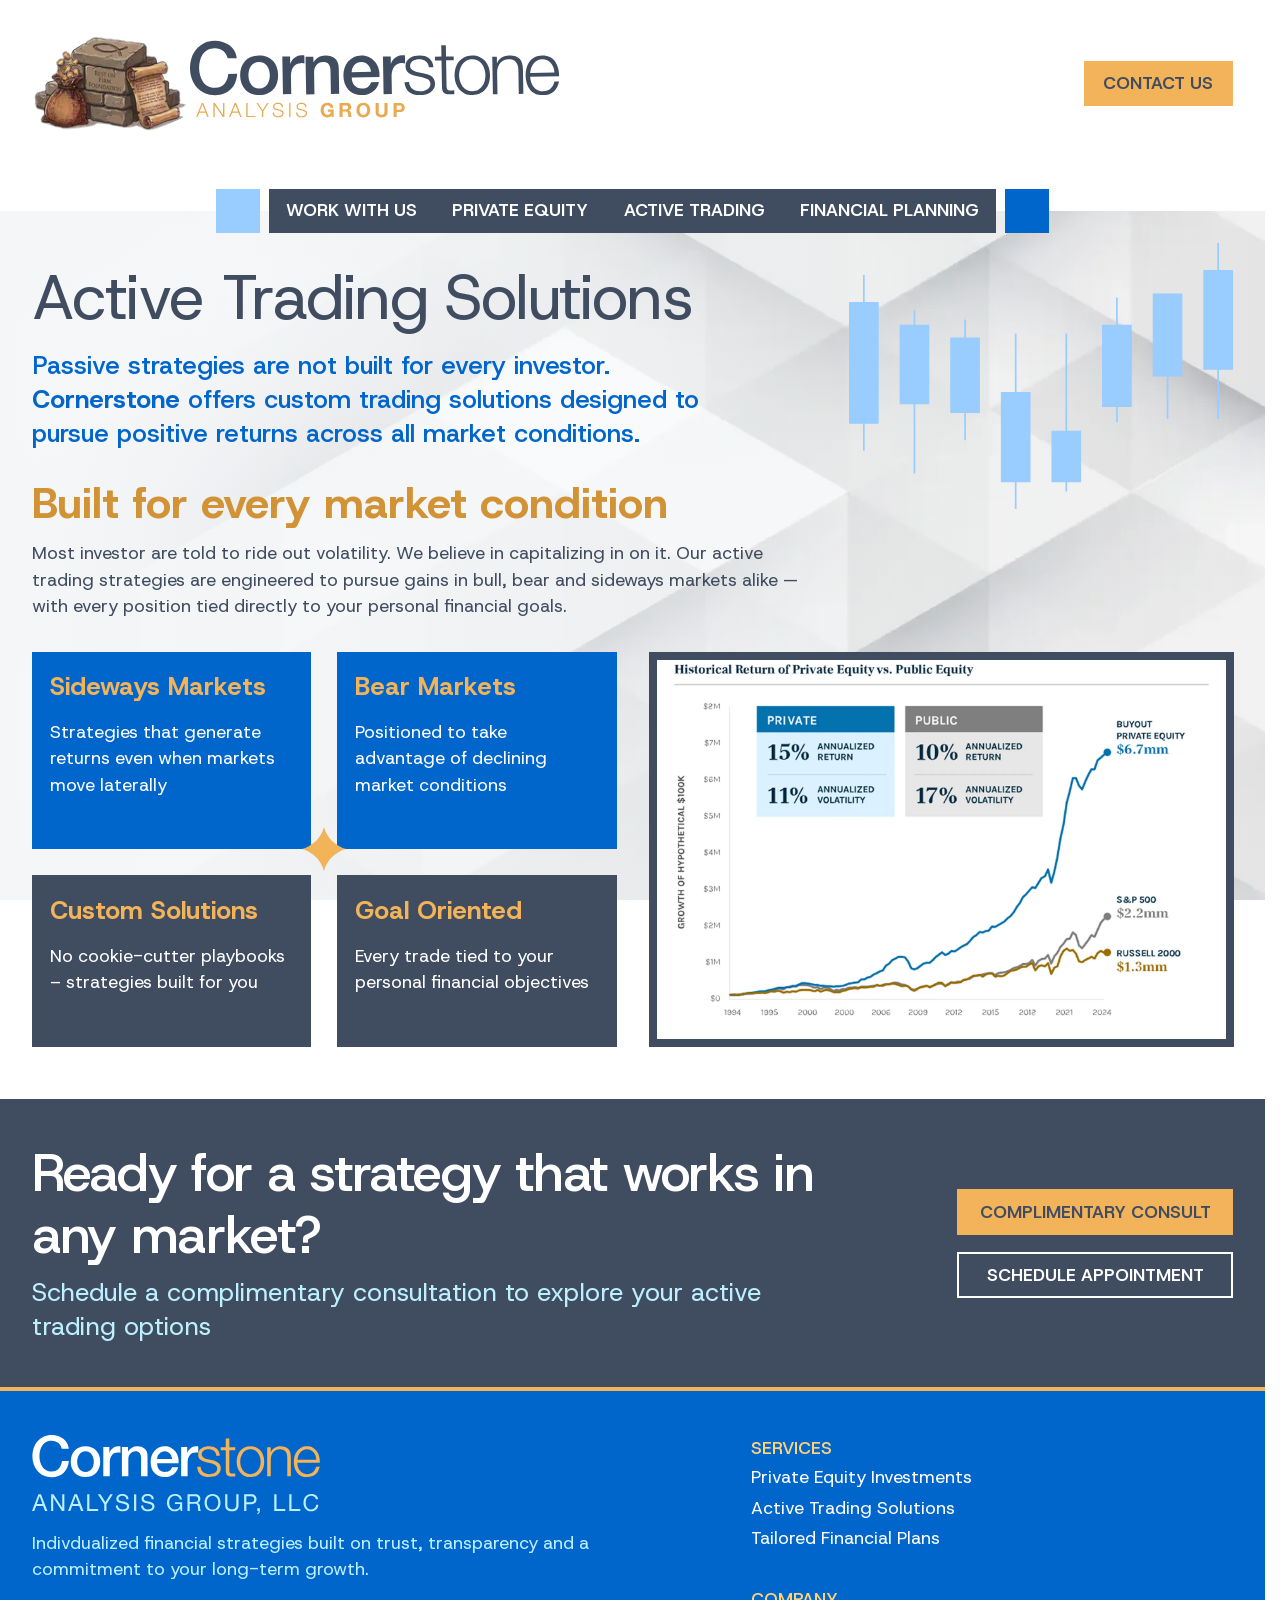
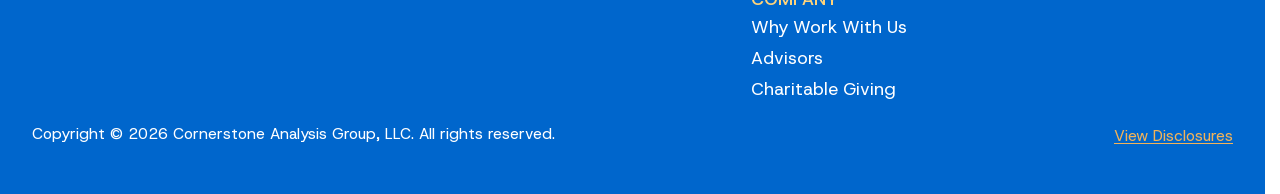
==== commit b783a949: "updates" ====
--- a/active-trading/index.html
+++ b/active-trading/index.html
@@ -1,6 +1,6 @@
 <!DOCTYPE html><html lang="en" class="no-js" data-astro-transition-scope="astro-tyfwoq7n-1"> <head><meta charset="utf-8"><link rel="icon" type="image/svg+xml" href="/favicon.svg"><link rel="icon" href="/favicon.ico"><meta name="viewport" content="width=device-width"><style>@font-face{font-family:"Host Grotesk-cb3b68ce0b94e9bd";src:url("/_astro/fonts/52f9530ddb4bb9ae.woff2") format("woff2");font-display:swap;unicode-range:U+0000-00FF,U+0131,U+0152-0153,U+02BB-02BC,U+02C6,U+02DA,U+02DC,U+0304,U+0308,U+0329,U+2000-206F,U+20AC,U+2122,U+2191,U+2193,U+2212,U+2215,U+FEFF,U+FFFD;font-weight:300 800;font-style:italic;}@font-face{font-family:"Host Grotesk-cb3b68ce0b94e9bd";src:url("/_astro/fonts/4aafc8bf8367c8b2.woff2") format("woff2");font-display:swap;unicode-range:U+0000-00FF,U+0131,U+0152-0153,U+02BB-02BC,U+02C6,U+02DA,U+02DC,U+0304,U+0308,U+0329,U+2000-206F,U+20AC,U+2122,U+2191,U+2193,U+2212,U+2215,U+FEFF,U+FFFD;font-weight:300 800;font-style:normal;}@font-face{font-family:"Host Grotesk-cb3b68ce0b94e9bd fallback: Arial";src:local("Arial");font-display:swap;font-weight:300 800;font-style:italic;size-adjust:104.9796%;ascent-override:96.6854%;descent-override:30.0058%;line-gap-override:0%;}@font-face{font-family:"Host Grotesk-cb3b68ce0b94e9bd fallback: Arial";src:local("Arial");font-display:swap;font-weight:300 800;font-style:normal;size-adjust:104.9796%;ascent-override:96.6854%;descent-override:30.0058%;line-gap-override:0%;}:root{--font-host-grotesk:"Host Grotesk-cb3b68ce0b94e9bd","Host Grotesk-cb3b68ce0b94e9bd fallback: Arial",sans-serif;}</style><link rel="preload" href="/_astro/fonts/52f9530ddb4bb9ae.woff2" as="font" type="font/woff2" crossorigin><link rel="preload" href="/_astro/fonts/4aafc8bf8367c8b2.woff2" as="font" type="font/woff2" crossorigin><meta name="color-scheme" content="light"><link rel="canonical" href="http://localhost:3000/active-trading/"><meta name="robots" content="index, follow"><!-- {analyticsId && <Analytics id={analyticsId} />} --><title>Cornerstone Analysis Group</title><meta name="title" content="Cornerstone Analysis Group"><meta name="description" content="Lorem ipsum ea reprehenderit tempor labore veniam non non incididunt et nisi duis id"><meta property="og:type" content="website"><meta property="og:url" content="http://localhost:3000/active-trading/"><meta property="og:title" content="Cornerstone Analysis Group"><meta property="og:description" content="Lorem ipsum ea reprehenderit tempor labore veniam non non incididunt et nisi duis id"><meta property="og:image" content="http://localhost:8055/assets/69be88dd-ae4c-4990-b584-3265b88340c8.webp"><script>
 			document.documentElement.classList.remove("no-js");
-		</script><meta name="astro-view-transitions-enabled" content="true"><meta name="astro-view-transitions-fallback" content="animate"><script type="module" src="/_astro/ClientRouter.astro_astro_type_script_index_0_lang.CAqDO0tx.js"></script><link rel="stylesheet" href="/_astro/_..DakrWL3O.css"><style>[data-astro-transition-scope="astro-tyfwoq7n-1"] { view-transition-name: root; }@layer astro { ::view-transition-old(root) { animation: none; opacity: 0; mix-blend-mode: normal; }::view-transition-new(root) { animation: none; mix-blend-mode: normal; }::view-transition-group(root) { animation: none } }[data-astro-transition-fallback="old"] [data-astro-transition-scope="astro-tyfwoq7n-1"],
+		</script><meta name="astro-view-transitions-enabled" content="true"><meta name="astro-view-transitions-fallback" content="animate"><script type="module" src="/_astro/ClientRouter.astro_astro_type_script_index_0_lang.CAqDO0tx.js"></script><link rel="stylesheet" href="/_astro/_..CK_VZnqK.css"><style>[data-astro-transition-scope="astro-tyfwoq7n-1"] { view-transition-name: root; }@layer astro { ::view-transition-old(root) { animation: none; opacity: 0; mix-blend-mode: normal; }::view-transition-new(root) { animation: none; mix-blend-mode: normal; }::view-transition-group(root) { animation: none } }[data-astro-transition-fallback="old"] [data-astro-transition-scope="astro-tyfwoq7n-1"],
 			[data-astro-transition-fallback="old"][data-astro-transition-scope="astro-tyfwoq7n-1"] { animation: none; mix-blend-mode: normal; }[data-astro-transition-fallback="new"] [data-astro-transition-scope="astro-tyfwoq7n-1"],
 			[data-astro-transition-fallback="new"][data-astro-transition-scope="astro-tyfwoq7n-1"] { animation: none; mix-blend-mode: normal; }</style><style>[data-astro-transition-scope="astro-g25hwhln-2"] { view-transition-name: main-header; }@layer astro { ::view-transition-old(main-header) { animation: none; opacity: 0; mix-blend-mode: normal; }::view-transition-new(main-header) { animation: none; mix-blend-mode: normal; }::view-transition-group(main-header) { animation: none } }[data-astro-transition-fallback="old"] [data-astro-transition-scope="astro-g25hwhln-2"],
 			[data-astro-transition-fallback="old"][data-astro-transition-scope="astro-g25hwhln-2"] { animation: none; mix-blend-mode: normal; }[data-astro-transition-fallback="new"] [data-astro-transition-scope="astro-g25hwhln-2"],
@@ -40,7 +40,7 @@
 	animation-duration: 180ms;
 	animation-timing-function: cubic-bezier(0.76, 0, 0.24, 1);
 	animation-fill-mode: both;
-	animation-name: astroFadeIn; }</style></head> <body> <a class="sr-only focus:not-sr-only" href="#main">Skip to content</a> <header class="grid p-gutter lg:pb-0 gap-y-gutter relative z-5" data-astro-transition-persist="main-header" data-astro-transition-scope="astro-g25hwhln-2"> <div class="flex justify-between items-center gap-x-gutter"> <a href="/" class="flex w-[min(50vw+1rem,600px)]">  <img src="/_astro/46797538-ce34-47a0-90c3-903b1e609132_BwgXg.webp" srcset="/_astro/46797538-ce34-47a0-90c3-903b1e609132_dtMkC.webp 2x" alt loading="lazy" decoding="async" width="181" height="109" class="w-[30%] h-auto"> <div data-cms-image="svg" class="w-[70%] h-auto"><svg width="742" height="194" viewBox="0 0 742 194" fill="none" xmlns="http://www.w3.org/2000/svg">
+	animation-name: astroFadeIn; }</style></head> <body> <a class="sr-only focus:not-sr-only" href="#main">Skip to content</a> <header class="grid p-gutter lg:pb-0 gap-y-gutter relative z-5" data-astro-transition-persist="main-header" data-astro-transition-scope="astro-g25hwhln-2"> <div class="flex justify-between items-center gap-x-gutter"> <a href="/" class="flex w-[clamp(6rem,50vw+1rem,30rem)]">  <img src="/_astro/46797538-ce34-47a0-90c3-903b1e609132_BwgXg.webp" srcset="/_astro/46797538-ce34-47a0-90c3-903b1e609132_dtMkC.webp 2x" alt loading="lazy" decoding="async" width="181" height="109" class="w-[30%] h-auto"> <div data-cms-image="svg" class="w-[70%] h-auto"><svg width="742" height="194" viewBox="0 0 742 194" fill="none" xmlns="http://www.w3.org/2000/svg">
 <path d="M75.6287 52.932C74.7977 49.9262 73.6772 47.1702 72.2702 44.6622C70.8633 42.1543 69.0716 39.9946 66.8983 38.1816C64.7234 36.3686 62.1912 34.9758 59.3001 34.0047C56.4106 33.0319 53.0671 32.5795 49.2694 32.6458C43.7183 32.7427 38.942 33.9462 34.9404 36.2562C30.9389 38.5662 27.7041 41.6167 25.2378 45.4109C22.7715 49.2035 20.9725 53.4952 19.8375 58.2877C18.7042 63.0802 18.1801 67.9606 18.2667 72.9255C18.3534 77.8922 19.0475 82.7497 20.3474 87.4997C21.649 92.2497 23.5967 96.4776 26.1939 100.182C28.7911 103.888 32.1303 106.823 36.2101 108.992C40.2898 111.161 45.1052 112.197 50.6563 112.1C54.7446 112.029 58.3361 111.26 61.4277 109.794C64.5177 108.327 67.1616 106.333 69.3577 103.812C71.5539 101.29 73.2568 98.3617 74.4649 95.0296C75.673 91.6975 76.4385 88.1285 76.7613 84.3241L94.5804 84.013C94.3001 90.2523 93.0598 95.9713 90.8627 101.172C88.664 106.372 85.6502 110.882 81.8211 114.698C77.992 118.515 73.4651 121.492 68.2436 123.628C63.0204 125.764 57.2441 126.888 50.9164 126.999C43.1257 127.135 36.1145 125.82 29.8812 123.056C23.6478 120.291 18.3451 116.463 13.9748 111.573C9.60286 106.681 6.21637 100.944 3.81204 94.3627C1.40773 87.7826 0.14177 80.7426 0.0108846 73.2442C-0.118281 65.8443 0.902075 58.8136 3.07525 52.1521C5.24842 45.4905 8.43266 39.6407 12.6312 34.5992C16.8282 29.5595 21.9936 25.5243 28.1258 22.4939C34.2581 19.4651 41.2188 17.8835 49.0094 17.7476C54.8511 17.6456 60.367 18.3524 65.5554 19.8697C70.7438 21.3854 75.3375 23.6423 79.3348 26.6421C83.3321 29.6403 86.5856 33.3083 89.0953 37.648C91.6067 41.9876 93.2031 46.9755 93.8862 52.6133L75.6287 52.932Z" fill="#404D61"/>
 <path d="M139.448 126.623C133.411 126.728 128.013 125.824 123.256 123.91C118.499 121.996 114.458 119.315 111.135 115.867C107.811 112.418 105.255 108.275 103.466 103.435C101.677 98.5965 100.731 93.2556 100.629 87.4139C100.529 81.669 101.289 76.3476 102.908 71.4481C104.527 66.5503 106.937 62.3202 110.138 58.7579C113.339 55.1955 117.284 52.3757 121.971 50.2968C126.658 48.2179 132.021 47.1257 138.058 47.0203C144.095 46.9149 149.492 47.8193 154.25 49.7334C159.007 51.6474 163.048 54.3279 166.37 57.7763C169.693 61.2247 172.251 65.3681 174.038 70.2065C175.827 75.0465 176.772 80.3382 176.873 86.083C176.974 91.9248 176.216 97.2954 174.597 102.193C172.979 107.093 170.568 111.323 167.367 114.885C164.167 118.447 160.222 121.267 155.535 123.346C150.846 125.425 145.485 126.517 139.448 126.623ZM139.218 113.476C142.917 113.412 146.119 112.577 148.817 110.972C151.517 109.366 153.721 107.283 155.428 104.72C157.138 102.158 158.378 99.2869 159.151 96.1086C159.923 92.9286 160.28 89.6837 160.222 86.3737C160.166 83.1605 159.696 79.9547 158.813 76.756C157.929 73.5573 156.589 70.7312 154.792 68.2793C152.997 65.8257 150.722 63.8453 147.968 62.3348C145.215 60.8243 141.987 60.1005 138.288 60.1651C134.587 60.2297 131.388 61.0656 128.689 62.6713C125.989 64.2771 123.785 66.3356 122.075 68.8504C120.366 71.3635 119.126 74.2346 118.354 77.4622C117.583 80.6898 117.225 83.9101 117.281 87.1232C117.339 90.4332 117.809 93.6637 118.692 96.8148C119.575 99.9642 120.915 102.79 122.711 105.292C124.509 107.793 126.784 109.798 129.538 111.308C132.291 112.819 135.518 113.541 139.218 113.476Z" fill="#404D61"/>
 <path d="M185.292 49.41L200.919 49.1372L201.174 63.7432L201.466 63.7381C201.918 61.6855 202.832 59.6724 204.21 57.7005C205.588 55.7286 207.262 53.9207 209.228 52.2801C211.197 50.6379 213.389 49.3087 215.807 48.2926C218.225 47.2765 220.699 46.7472 223.231 46.703C225.178 46.669 226.519 46.6932 227.249 46.779C227.982 46.8631 228.739 46.9468 229.518 47.0318L229.799 63.0974C228.628 62.924 227.432 62.7741 226.212 62.6492C224.992 62.5243 223.798 62.4713 222.629 62.4917C219.805 62.541 217.162 63.1471 214.699 64.3102C212.236 65.4733 210.098 67.1678 208.285 69.3903C206.473 71.6129 205.061 74.3408 204.046 77.5726C203.03 80.8045 202.56 84.5146 202.633 88.7013L203.26 124.632L186.61 124.922L185.292 49.41Z" fill="#404D61"/>
@@ -171,8 +171,8 @@
 Contact Us
  </button> </div> </div> <nav id="navPrimary" aria-label="Primary" class="nav-primary lg:translate-y-[50%]" data-astro-cid-x5irdpmx> <ul role="list" class="nav-primary-list" data-astro-cid-x5irdpmx> <li class="nav-item" data-astro-cid-x5irdpmx> <a href="/" class="astro-x5irdpmx" data-astro-cid-x5irdpmx>Work With Us</a>  </li><li class="nav-item" data-astro-cid-x5irdpmx> <a href="/private-equity-investments/" class="astro-x5irdpmx" data-astro-cid-x5irdpmx>Private Equity</a>  </li><li class="nav-item" data-astro-cid-x5irdpmx> <a href="/active-trading/" aria-current="page" class="astro-x5irdpmx" data-astro-cid-x5irdpmx>Active Trading</a>  </li><li class="nav-item" data-astro-cid-x5irdpmx> <a href="/financial-planning/" class="astro-x5irdpmx" data-astro-cid-x5irdpmx>Financial Planning</a>  </li> </ul> <div class="px-gutter lg:contents" data-astro-cid-x5irdpmx> <button class="btn btn-light-outline lg:hidden w-full" command="show-modal" commandfor="dialog-contact" data-astro-cid-x5irdpmx="true"> 
 Contact Us
- </button> </div> </nav> <script type="module">function a(){let t=window.location.pathname;!t.endsWith("/")&&t!=="/"&&(t+="/"),document.querySelectorAll("#navPrimary a").forEach(n=>{let e=new URL(n.getAttribute("href")||"",window.location.origin).pathname;!e.endsWith("/")&&e!=="/"&&(e+="/"),t===e?n.setAttribute("aria-current","page"):n.removeAttribute("aria-current")})}a();document.addEventListener("astro:after-swap",a);</script>  </header> <main id="main" data-astro-transition-scope="astro-mb4ownon-3">   <section class="hero grid-stack items-center overflow-x-clip bg-neutral relative aspect-3.5/1" data-astro-cid-anhloy43> <div class="wrapper relative z-2 py-12" data-astro-cid-anhloy43> <div class="hero-content flex-1" data-astro-cid-anhloy43> <h1 class="hero-title relative z-1 text-5xl lg:text-6xl tracking-tight" data-astro-cid-anhloy43> Active Trading Solutions
- </h1> <p class="lg:w-[min(60ch,60vi)] hero-lede text-primary text-xl font-medium mt-flow" data-astro-cid-anhloy43> Passive strategies are not built for every investor. <strong>Cornerstone</strong> offers custom trading solutions designed to pursue positive returns across all market conditions.
+ </button> </div> </nav> <script type="module">function a(){let t=window.location.pathname;!t.endsWith("/")&&t!=="/"&&(t+="/"),document.querySelectorAll("#navPrimary a").forEach(n=>{let e=new URL(n.getAttribute("href")||"",window.location.origin).pathname;!e.endsWith("/")&&e!=="/"&&(e+="/"),t===e?n.setAttribute("aria-current","page"):n.removeAttribute("aria-current")})}a();document.addEventListener("astro:after-swap",a);</script>  </header> <main id="main" data-astro-transition-scope="astro-mb4ownon-3">  <section class="hero grid-stack items-center overflow-x-clip bg-neutral relative aspect-3.5/1" data-astro-cid-anhloy43> <div class="wrapper relative z-2 py-12" data-astro-cid-anhloy43> <div class="hero-content flex-1 @container" data-astro-cid-anhloy43> <h1 class="hero-title relative z-1 text-5xl lg:text-6xl tracking-tight" data-astro-cid-anhloy43> Active Trading Solutions
+ </h1> <p class="lg:w-[min(60ch,60cqi)] hero-lede text-primary text-xl font-medium mt-flow" data-astro-cid-anhloy43> Passive strategies are not built for every investor. <strong>Cornerstone</strong> offers custom trading solutions designed to pursue positive returns across all market conditions.
  </p>   </div> <div data-cms-image="svg" class="hero-image hidden lg:block absolute top-gutter right-0 w-[min(30vw,480px)] -z-1 h-auto basis-[clamp(24ch,30%,32ch)]"><svg width="1200" height="833" viewBox="0 0 1200 833" fill="none" xmlns="http://www.w3.org/2000/svg">
 <path d="M2.65519 187.32H90.0705V561.961H2.65519V187.32Z" fill="#99CCFF"/>
 <path d="M160.839 258.086H248.254V501.602H160.839V258.086Z" fill="#99CCFF"/>
@@ -184,21 +184,21 @@
 <path d="M1109.93 87.4171H1197.34V393.373H1109.93V87.4171Z" fill="#99CCFF"/>
 <path d="M523.566 283.062V465.646H567.271V747.775H523.566V832.535H518.256V747.775H474.547V465.646H518.256V283.062H523.566ZM681.745 283.06V586.364H725.453V747.775H681.745V776.342H676.436V747.775H632.728V586.364H676.436V283.06H681.745ZM681.745 742.465H720.144V591.675H681.745V742.465ZM638.038 742.465H676.436V591.675H638.038V742.465ZM523.566 742.465H561.962V470.956H523.566V742.465ZM479.856 742.465H518.256V470.956H479.856V742.465ZM207.2 210.214V255.431H250.909V504.257H207.2V720.143H201.891V504.257H158.184V255.431H201.891V210.214H207.2ZM49.0194 99.9046V184.665H92.7255V564.616H49.0194V649.376H43.71V564.616H0V184.665H43.71V99.9046H49.0194ZM365.384 239.355V294.977H409.091V531.315H365.384V616.074H360.074V531.315H316.365V294.977H360.074V239.355H365.384ZM839.928 170.667V255.431H883.637V512.583H839.928V559.882H834.617V512.583H790.912V255.431H834.617V170.667H839.928ZM49.0194 559.306H87.4152V189.975H49.0194V559.306ZM5.31038 559.306H43.71V189.975H5.31038V559.306ZM1041.82 157.606V416.841H998.11V549.474H992.8V416.841H949.094V157.606H1041.82ZM1156.29 0V84.7619H1200V396.028H1156.29V549.472H1150.98V396.028H1107.27V84.7619H1150.98V0H1156.29ZM365.384 526.005H403.78V300.287H365.384V526.005ZM321.676 526.005H360.074V300.287H321.676V526.005ZM839.928 507.273H878.327V260.74H839.928V507.273ZM796.222 507.273H834.617V260.74H796.222V507.273ZM207.2 498.947H245.6V260.74H207.2V498.947ZM163.494 498.947H201.891V260.74H163.494V498.947ZM954.403 411.531H992.8V189.401H998.11V411.531H1036.51V162.916H954.403V411.531ZM1156.29 390.718H1194.69V90.0723H1156.29V390.718ZM1112.58 390.718H1150.98V90.0723H1112.58V390.718Z" fill="#99CCFF"/>
 </svg>
-</div> <!-- Finanical Planning -->  <!-- End Financial Planning --> <!-- Active Trading --> <section class="active-trading" data-astro-cid-anhloy43> <div class="active-trading-intro flow mt-6" style="--_flow-space: .5rlh;" data-astro-cid-anhloy43> <h2 class="text-secondary-dark text-4xl font-bold" data-astro-cid-anhloy43>Built for every market condition</h2> <p class="max-w-[72ch]" data-astro-cid-anhloy43> Most investor are told to ride out volatility. We believe in capitalizing in on it. Our active trading strategies are engineered to pursue gains in bull, bear and sideways markets alike — with every position tied directly to your personal financial goals.
- </p> </div> <div class="wrapper wrapper-gutter-0 grid lg:grid-cols-2 gap-gutter items-start mt-gutter" data-astro-cid-anhloy43> <div class="active-trading-cards grid md:grid-cols-2 gap-6 relative h-[stretch]" data-astro-cid-anhloy43> <div class="card p-4 text-light flow" data-astro-cid-anhloy43> <h3 class="text-xl text-gold font-bold" data-astro-cid-anhloy43> Sideways Markets </h3> <p>Strategies that generate returns even when markets move laterally</p>
+</div> <!-- Finanical Planning -->  <!-- End Financial Planning --> <!-- Active Trading --> <section class="active-trading" data-astro-cid-anhloy43> <div class="active-trading-intro flow mt-6 hero-extra" style="--_flow-space: .5rlh;" data-astro-cid-anhloy43> <h2 class="text-secondary-dark text-4xl font-bold" data-astro-cid-anhloy43>Built for every market condition</h2> <p class="max-w-[72ch]" data-astro-cid-anhloy43> Most investor are told to ride out volatility. We believe in capitalizing in on it. Our active trading strategies are engineered to pursue gains in bull, bear and sideways markets alike — with every position tied directly to your personal financial goals.
+ </p> </div> <div class="wrapper wrapper-gutter-0 grid lg:grid-cols-2 gap-gutter mt-gutter" data-astro-cid-anhloy43> <div class="active-trading-cards grid md:grid-cols-2 gap-6 relative" data-astro-cid-anhloy43> <div class="card p-4 text-light flow" data-astro-cid-anhloy43> <h3 class="text-xl text-gold font-bold" data-astro-cid-anhloy43> Sideways Markets </h3> <p>Strategies that generate returns even when markets move laterally</p>
  </div><div class="card p-4 text-light flow" data-astro-cid-anhloy43> <h3 class="text-xl text-gold font-bold" data-astro-cid-anhloy43> Bear Markets </h3> <p>Positioned to take advantage of declining market conditions</p>
  </div><div class="card p-4 text-light flow" data-astro-cid-anhloy43> <h3 class="text-xl text-gold font-bold" data-astro-cid-anhloy43> Custom Solutions </h3> <p>No cookie-cutter playbooks – strategies built for you</p>
  </div><div class="card p-4 text-light flow" data-astro-cid-anhloy43> <h3 class="text-xl text-gold font-bold" data-astro-cid-anhloy43> Goal Oriented </h3> <p>Every trade tied to your personal financial objectives</p>
  </div> <svg width="1em" height="1em" viewBox="0 0 100 100" fill="none" class="hidden md:inline-block text-[2.5em] text-secondary absolute top-[50%] left-[50%] translate-x-[-50%] translate-y-[-50%]" data-astro-cid-anhloy43="true">
 <path fill-rule="evenodd" clip-rule="evenodd" d="M50 100C56.4904 75.5699 75.5725 56.4879 100 50C75.5725 43.5096 56.4904 24.4275 50 0C43.5121 24.4275 24.4301 43.5096 0 50C24.4301 56.4879 43.5121 75.5699 50 100Z" fill="currentColor" />
-</svg> </div> <div class="active-trading-porfolio bg-light aspect-6/3" data-astro-cid-anhloy43>  <div class="lightbox-wrapper contents" data-astro-cid-gixpweiw><figure class="figure-item self-start fade-in transition-transform duration-150 hover:scale-103 hover:z-1 figure-item-0" data-astro-cid-gixpweiw><button type="button" data-lightbox-src="http://localhost:8055/assets/8103486d-544e-4bc8-8a51-8ca3af8b3bdd.jpg" commandfor="lightbox-dialog" command="show-modal" class="lightbox p-0 bg-transparent block border-8 overflow-clip w-full cursor-pointer border-muted hover:border-muted-light focus-visible:border-muted-light" data-astro-cid-gixpweiw><img src="/_astro/8103486d-544e-4bc8-8a51-8ca3af8b3bdd_1Prixw.webp" data-cms-image="raster" alt="Snapshot Private Public" loading="lazy" decoding="async" width="1800" height="1200" class="pointer-events-none w-full h-auto"></button></figure><dialog id="lightbox-dialog" class="lightbox border-0 bg-transparent p-0 max-w-[90vw] max-h-[90svh] overflow-hidden open:flex open:flex-col open:items-center open:justify-center" data-astro-cid-gixpweiw><button class="btn btn-secondary text-lg absolute z-5 px-2 right-1 top-1" aria-label="Close Dialog" commandfor="lightbox-dialog" command="close" data-astro-cid-gixpweiw="true"> <svg width="1em" height="1em" viewBox="0 0 24 24" data-astro-cid-gixpweiw="true"><!-- Icon from Lucide by Lucide Contributors - https://github.com/lucide-icons/lucide/blob/main/LICENSE --><path fill="none" stroke="currentColor" stroke-linecap="round" stroke-linejoin="round" stroke-width="2" d="M18 6L6 18M6 6l12 12" /></svg> </button><div class="lightbox-dialog-content flex flex-col items-center max-w-full max-h-[90svh]" data-astro-cid-gixpweiw><img id="lightbox-dialog-img" src="" alt="" class="max-h-[85svh]" data-astro-cid-gixpweiw><p id="lightbox-dialog-caption" class="self-start text-sm mt-2 w-fit text-light [&_a]:text-light [&_a:hover]:text-secondary-light [&_a:focus-visible]:text-secondary-light" data-astro-cid-gixpweiw></p></div></dialog></div><script type="module">function d(){const o=document.getElementById("lightbox-dialog-img"),t=document.getElementById("lightbox-dialog-caption"),l=document.querySelectorAll('button[commandfor="lightbox-dialog"][command="show-modal"]');if(!o||!t)return;l.forEach(e=>{e.addEventListener("click",()=>{const i=e,a=i.getAttribute("data-lightbox-src")||"",c=i.closest("figure")?.querySelector("figcaption");o.src=a,o.alt=i.querySelector("img")?.alt||"",c?(t.innerHTML=c.innerHTML,t.classList.remove("hidden")):(t.innerHTML="",t.classList.add("hidden"))})});const n=document.getElementById("lightbox-dialog");n?.addEventListener("click",e=>{e.target===n&&n.close()})}d();document.addEventListener("astro:page-load",d);</script> </div> </div> </section> </div> <div style="--hero-bg: url('/_astro/1d12fe89-f36b-4d88-be33-ed4ebfb8a001_272Txh.webp');" class="hero-background bg-[linear-gradient(to_right,var(--color-neutral),#fff0),var(--hero-bg)] w-full h-full bg-cover bg-fixed" data-astro-cid-anhloy43></div> <!-- <div class={`hero-background w-full h-full absolute inset-0`}>
+</svg> </div> <div class="active-trading-porfolio" data-astro-cid-anhloy43>  <div class="lightbox-wrapper contents" data-astro-cid-gixpweiw><figure class="figure-item self-start fade-in transition-transform duration-150 hover:scale-103 hover:z-1 figure-item-0" data-astro-cid-gixpweiw><button type="button" data-lightbox-src="/_astro/8103486d-544e-4bc8-8a51-8ca3af8b3bdd_iAdzl.webp" commandfor="lightbox-dialog" command="show-modal" class="lightbox p-0 bg-transparent block border-8 overflow-clip w-full cursor-pointer border-muted hover:border-muted-light focus-visible:border-muted-light" data-astro-cid-gixpweiw><img src="/_astro/8103486d-544e-4bc8-8a51-8ca3af8b3bdd_1Prixw.webp" data-cms-image="raster" alt="Snapshot Private Public" loading="lazy" decoding="async" width="1800" height="1200" class="pointer-events-none w-full h-auto"></button></figure><dialog id="lightbox-dialog" class="lightbox border-0 bg-transparent p-0 max-w-[90vw] max-h-[calc(100svh-6rlh)] overflow-hidden open:flex open:flex-col open:items-center open:justify-center backdrop:bg-black/80 backdrop:backdrop-blur-sm" data-astro-cid-gixpweiw><button class="btn btn-secondary text-lg absolute z-5 px-2 max-lg:right-0 max-lg:-translate-y-full max-lg:-top-2 lg:-right-2 lg:translate-x-full lg:top-0" aria-label="Close Dialog" commandfor="lightbox-dialog" command="close" data-astro-cid-gixpweiw="true"> <svg width="1em" height="1em" viewBox="0 0 24 24" data-astro-cid-gixpweiw="true"><!-- Icon from Lucide by Lucide Contributors - https://github.com/lucide-icons/lucide/blob/main/LICENSE --><path fill="none" stroke="currentColor" stroke-linecap="round" stroke-linejoin="round" stroke-width="2" d="M18 6L6 18M6 6l12 12" /></svg> </button><div class="lightbox-dialog-content flex flex-col items-center max-w-full max-h-[calc(100svh-6rlh)]" data-astro-cid-gixpweiw><img id="lightbox-dialog-img" src="" alt="" class="w-auto max-w-full max-h-[calc(100svh-6rlh)] object-contain select-none" data-astro-cid-gixpweiw><p id="lightbox-dialog-caption" class="self-start text-sm mt-2 w-fit text-light [&_a]:text-light [&_a:hover]:text-secondary-light [&_a:focus-visible]:text-secondary-light" data-astro-cid-gixpweiw></p></div></dialog></div><script type="module">function l(){const o=document.getElementById("lightbox-dialog-img"),t=document.getElementById("lightbox-dialog-caption"),a=document.querySelectorAll('button[commandfor="lightbox-dialog"][command="show-modal"]');if(!o||!t)return;a.forEach(e=>{e.addEventListener("click",()=>{const i=e,d=i.getAttribute("data-lightbox-src")||"",c=i.closest("figure")?.querySelector("figcaption");o.src=d,o.alt=i.querySelector("img")?.alt||"",c?(t.innerHTML=c.innerHTML,t.style.display=""):(t.innerHTML="",t.style.display="none")})});const n=document.getElementById("lightbox-dialog");n?.addEventListener("click",e=>{e.target===n&&n.close()})}l();document.addEventListener("astro:page-load",l);</script> </div> </div> </section> </div> <div style="--hero-bg: url('/_astro/1d12fe89-f36b-4d88-be33-ed4ebfb8a001_272Txh.webp');" class="hero-background bg-[linear-gradient(to_right,var(--color-neutral),#fff0),var(--hero-bg)] w-full h-full bg-cover bg-fixed" data-astro-cid-anhloy43></div> <!-- <div class={`hero-background w-full h-full absolute inset-0`}>
 		<CmsImage
 			file={heroBackground}
 			alt=""
 			class="w-full h-full object-cover object-left opacity-60"
 		/>
-	</div> --> </section>  <script type="module" src="/_astro/Hero.astro_astro_type_script_index_0_lang.D3z8RkhU.js"></script>     <section class="banner bg-dark py-10 text-light"><div class="wrapper grid gap-gutter lg:grid-cols-12 items-center"><div class="col lg:col-span-9"><h2 class="text-light text-4xl lg:text-5xl font-medium tracking-tight text-pretty">Ready for a strategy that works in any market?</h2><p class="text-powder-light text-xl text-pretty mt-2">Schedule a complimentary consultation to explore your active trading options
-</p></div><div class="col-cta lg:col-span-3 flex flex-wrap gap-4"><button class="btn btn-secondary" command="show-modal" commandfor="dialog-contact" data-form-id="027a9dfa-040c-465a-b35d-880f87b50374"> Complimentary Consult </button><button class="btn btn-light-outline" command="show-modal" commandfor="dialog-contact" data-form-id="40787794-6bfe-4c77-b6b9-545e59a84240"> Schedule Appointment </button></div></div></section>  <dialog id="dialog-contact" class="modal relative wrapper" style="--_column-size: var(--breakpoint-lg)" data-astro-cid-y4k53sxr> <button class="btn btn-secondary text-lg absolute isolate z-5 px-2
+	</div> --> </section>  <script type="module" src="/_astro/Hero.astro_astro_type_script_index_0_lang.BcXrmCTm.js"></script> <section class="banner bg-dark py-10 text-light"><div class="wrapper grid gap-gutter md:grid-cols-12 items-center"><div class="col md:col-span-8 lg:col-span-9"><h2 class="text-light text-4xl lg:text-5xl font-medium tracking-tight text-pretty">Ready for a strategy that works in any market?</h2><p class="text-powder-light text-xl text-pretty mt-2">Schedule a complimentary consultation to explore your active trading options
+</p></div><div class="col-cta md:col-span-4 lg:col-span-3 flex flex-wrap gap-4"><button class="btn btn-secondary" command="show-modal" commandfor="dialog-contact" data-form-id="027a9dfa-040c-465a-b35d-880f87b50374"> Complimentary Consult </button><button class="btn btn-light-outline" command="show-modal" commandfor="dialog-contact" data-form-id="40787794-6bfe-4c77-b6b9-545e59a84240"> Schedule Appointment </button></div></div></section>  <dialog id="dialog-contact" class="modal relative wrapper" style="--_column-size: var(--breakpoint-lg)" data-astro-cid-y4k53sxr> <button class="btn btn-secondary text-lg absolute isolate z-5 px-2
 		 max-xl:-top-1 max-xl:-translate-y-full max-xl:right-0
 		xl:top-0 xl:translate-x-full xl:-right-1" aria-label="Close Dialog" commandfor="dialog-contact" command="close" data-astro-cid-y4k53sxr="true"> <svg width="1em" height="1em" viewBox="0 0 24 24" data-astro-cid-y4k53sxr="true"><!-- Icon from Lucide by Lucide Contributors - https://github.com/lucide-icons/lucide/blob/main/LICENSE --><path fill="none" stroke="currentColor" stroke-linecap="round" stroke-linejoin="round" stroke-width="2" d="M18 6L6 18M6 6l12 12" /></svg> </button> <article class="bg-light max-h-[calc(100svh-6rlh)] overflow-auto p-gutter" data-astro-cid-y4k53sxr> <!-- <script src="https://challenges.cloudflare.com/turnstile/v0/api.js" async defer
 ></script> --><section class="section-contact" data-astro-cid-svshx33u> <div class="relative" data-astro-cid-svshx33u> <div class="flow" data-astro-cid-svshx33u> <h2 class="text-4xl text-primary text-center relative" data-astro-cid-svshx33u>
@@ -343,48 +343,4 @@
 				commitment to your long-term growth.
 </p> </div> <div class="lg:col-span-4"> <nav id="navSecondary" aria-label="Secondary" class="nav-secondary" data-astro-cid-ajydm277> <ul role="list" class="nav-secondary-list flex flex-wrap gap-gutter" data-astro-cid-ajydm277> <li class="nav-item" data-astro-cid-ajydm277> <span class="group-title" data-astro-cid-ajydm277>Services</span> <ul role="list" class="nav-children" data-astro-cid-ajydm277> <li class="nav-child-item" data-astro-cid-ajydm277> <a href="/private-equity-investments/" class="astro-ajydm277" data-astro-cid-ajydm277>Private Equity Investments</a> </li><li class="nav-child-item" data-astro-cid-ajydm277> <a href="/active-trading/" aria-current="page" class="astro-ajydm277" data-astro-cid-ajydm277>Active Trading Solutions</a> </li><li class="nav-child-item" data-astro-cid-ajydm277> <a href="/financial-planning/" class="astro-ajydm277" data-astro-cid-ajydm277>Tailored Financial Plans</a> </li> </ul> </li><li class="nav-item" data-astro-cid-ajydm277> <span class="group-title" data-astro-cid-ajydm277>Company</span> <ul role="list" class="nav-children" data-astro-cid-ajydm277> <li class="nav-child-item" data-astro-cid-ajydm277> <a href="/" class="astro-ajydm277" data-astro-cid-ajydm277>Why Work With Us</a> </li><li class="nav-child-item" data-astro-cid-ajydm277> <a href="#0" class="astro-ajydm277" data-astro-cid-ajydm277>Advisors</a> </li><li class="nav-child-item" data-astro-cid-ajydm277> <a href="#0" class="astro-ajydm277" data-astro-cid-ajydm277>Charitable Giving</a> </li> </ul> </li> </ul> </nav> </div> </div> <div class="wrapper mt-4 flex flex-wrap justify-between"> <p class="copyright text-light text-sm">
 Copyright &copy; 2026 Cornerstone Analysis Group, LLC. All rights reserved.
-</p> <p> <a class="text-secondary hover:text-secondary-light focus-visible:text-secondary-light text-sm" href="/disclosures/"> View Disclosures </a> </p> </div> </footer> </body></html><!-- <script>
-	import Parvus from "parvus";
-
-	declare global {
-		interface Window {
-			prvsDefault: any;
-		}
-	}
-
-	const prvsGlobalOptions = {
-		hideScrollbar: false,
-		swipeClose: false,
-		history: false,
-		closeButtonIcon: `<svg width="24" height="24" xmlns="http://www.w3.org/2000/svg" viewBox="0 0 24 24" fill="currentColor"><path d="M10.5859 12L2.79297 4.20706L4.20718 2.79285L12.0001 10.5857L19.793 2.79285L21.2072 4.20706L13.4143 12L21.2072 19.7928L19.793 21.2071L12.0001 13.4142L4.20718 21.2071L2.79297 19.7928L10.5859 12Z"></path></svg>`,
-	};
-
-	function initParvus() {
-		// Rule 1: Always check if the current page actually needs the script.
-		if (!document.querySelector(".lightbox")) return;
-
-		// Rule 2: Remove any leftover background dialog HTML from the previous page swap
-		// without calling .destroy() which breaks event tracking.
-		const legacyContainers = document.querySelectorAll(".parvus");
-		legacyContainers.forEach((el) => el.remove());
-
-		// Rule 3: Re-assign a totally fresh instance to the global variable
-		window.prvsDefault = new Parvus({
-			...prvsGlobalOptions,
-			selector: ".lightbox",
-			zoomIndicator: false,
-		});
-	}
-
-	function closeBeforeSwap() {
-		// Force the modal shut if the user clicks a page link while it's wide open,
-		// preventing Astro from snapshotting a giant modal.
-		if (window.prvsDefault && typeof window.prvsDefault.close === "function") {
-			window.prvsDefault.close();
-		}
-	}
-
-	// Connect to Astro's Router Lifecycle
-	document.addEventListener("astro:page-load", initParvus);
-	document.addEventListener("astro:before-swap", closeBeforeSwap);
-</script> -->  <script type="module" src="/_astro/_...slug_.astro_astro_type_script_index_0_lang.CWdMaQuG.js"></script>+</p> <p> <a class="text-secondary hover:text-secondary-light focus-visible:text-secondary-light text-sm" href="/disclosures/"> View Disclosures </a> </p> </div> </footer> </body></html>  <script type="module" src="/_astro/_...slug_.astro_astro_type_script_index_0_lang.Czw8fh8d.js"></script>
--- a/_astro/_..CK_VZnqK.css
+++ b/_astro/_..CK_VZnqK.css
@@ -0,0 +1 @@
+.astro-route-announcer{position:absolute;left:0;top:0;clip:rect(0 0 0 0);clip-path:inset(50%);overflow:hidden;white-space:nowrap;width:1px;height:1px}@layer properties{@supports (((-webkit-hyphens:none)) and (not (margin-trim:inline))) or ((-moz-orient:inline) and (not (color:rgb(from red r g b)))){*,:before,:after,::backdrop{--tw-translate-x:0;--tw-translate-y:0;--tw-translate-z:0;--tw-rotate-x:initial;--tw-rotate-y:initial;--tw-rotate-z:initial;--tw-skew-x:initial;--tw-skew-y:initial;--tw-border-style:solid;--tw-leading:initial;--tw-font-weight:initial;--tw-tracking:initial;--tw-blur:initial;--tw-brightness:initial;--tw-contrast:initial;--tw-grayscale:initial;--tw-hue-rotate:initial;--tw-invert:initial;--tw-opacity:initial;--tw-saturate:initial;--tw-sepia:initial;--tw-drop-shadow:initial;--tw-drop-shadow-color:initial;--tw-drop-shadow-alpha:100%;--tw-drop-shadow-size:initial;--tw-duration:initial;--tw-backdrop-blur:initial;--tw-backdrop-brightness:initial;--tw-backdrop-contrast:initial;--tw-backdrop-grayscale:initial;--tw-backdrop-hue-rotate:initial;--tw-backdrop-invert:initial;--tw-backdrop-opacity:initial;--tw-backdrop-saturate:initial;--tw-backdrop-sepia:initial;--tw-scale-x:1;--tw-scale-y:1;--tw-scale-z:1}}}@layer vendor;@layer reset{:where(html){-webkit-text-size-adjust:none;-moz-text-size-adjust:none;text-size-adjust:none;-webkit-tap-highlight-color:transparent;interpolate-size:allow-keywords;tab-size:2;scrollbar-gutter:stable;overflow-wrap:break-word;block-size:100%}:where(*){box-sizing:border-box}:where(body){-webkit-font-smoothing:antialiased;-moz-osx-font-smoothing:grayscale;overflow-wrap:break-word;scrollbar-gutter:stable;min-block-size:100svh;margin:0;font-family:system-ui,sans-serif}:where(figure){margin-inline:unset}:where(h1,h2,h3,h4,h5,h6,p,figure,blockquote,dl,ul,ol,hr,pre){margin-block:unset}:where(pre){white-space:pre-wrap;white-space:preserve wrap}:where(h1,h2,h3,h4,h5,p,li,dt,dd){line-height:calc(.5rem + 1em)}:where(h1,h2,h3,h4,h5){text-wrap:balance}:where(p){text-wrap:pretty}:where(ul[role=list],ol[role=list]){padding-inline:0;list-style-type:none}:where(a:not([class]),u,ins,abbr){-webkit-text-decoration-skip-ink:auto;text-decoration-skip-ink:auto;text-underline-offset:.2ex}:where(small){font-size:75%}:where(sub,sup){vertical-align:baseline;font-size:75%;line-height:0;position:relative}:where(sub){bottom:-.25em}:where(sup){top:-.5em}:where(code,kbd,samp,pre){font-family:ui-monospace,SFMono-Regular,Menlo,monospace;font-size:1em}:where(img,svg,video,canvas){block-size:auto;max-inline-size:100%}:where(img,video,canvas,audio,iframe,embed,object){display:block}:where(picture){display:contents}:where(source){display:none}:where(table){border-collapse:collapse;border-color:currentColor}:where(button){border:1px solid #0000}:where(input,button,textarea,select){font:inherit;color:inherit}:where(hr){color:inherit;border-style:solid;border-width:1px 0 0;height:0}:where(button,summary,[type=submit],[type=reset],[type=button],[role=button]){cursor:pointer}:where(button,[type=button],[type=reset],[type=submit]){-webkit-appearance:button}:where([type=search]){appearance:textfield}:where(textarea){field-sizing:content;min-block-size:5rlh}:where([type=number]){height:auto}:where(progress){vertical-align:middle}:where(:target){scroll-margin-top:2rlh}:where(:disabled){cursor:not-allowed}@media(prefers-reduced-motion:no-preference){:where(html:focus-within){scroll-behavior:smooth}}:where(dialog){margin:auto}:where(ol,ul):not([role=list]){padding-inline-start:2em}:where(ol,ul):not([role=list]) :where(ol,ul):not([role=list]){padding-inline-start:1em}:where(ol):not([role=list]) :where(ol):not([role=list]){list-style-type:upper-alpha}:where(ul):not([role=list]) :where(ul):not([role=list]){list-style-type:disc}:where(blockquote){border-inline-start:2px solid;margin-inline-start:0;padding-inline-start:1em}:where(figure>blockquote){border-inline-start:unset;padding-inline-start:unset}:where(figure:has(blockquote)){border-inline-start:2px solid;padding-inline-start:1em}}@layer theme{:root,:host{--font-sans:var(--font-host-grotesk,sans-serif), "Helvetica Neue", "Helvetica", sans-serif;--color-red-50:oklch(97.1% .013 17.38);--color-red-600:oklch(57.7% .245 27.325);--color-red-800:oklch(44.4% .177 26.899);--color-green-50:oklch(98.2% .018 155.826);--color-green-600:oklch(62.7% .194 149.214);--color-green-800:oklch(44.8% .119 151.328);--color-slate-600:oklch(44.6% .043 257.281);--color-black:#000;--color-white:#fff;--spacing:.25rem;--breakpoint-lg:64rem;--breakpoint-xl:80rem;--font-weight-normal:400;--font-weight-medium:500;--font-weight-semibold:600;--font-weight-bold:700;--tracking-tighter:-.05em;--tracking-tight:-.025em;--tracking-wide:.025em;--radius-sm:.25rem;--blur-sm:8px;--minor-third:calc(6/5);--text-size:clamp(1em, .9rem + .25vi, 1.5em);--text-scale:var(--minor-third);--text-xs: calc(1rem*pow(var(--text-scale), -1)) ;--text-sm: calc(1rem*pow(var(--text-scale), -.5)) ;--text-md:var(--text-size,1em);--text-lg: calc(1rem*pow(var(--text-scale), 1)) ;--text-xl: calc(1rem*pow(var(--text-scale), 2)) ;--text-3xl: calc(1rem*pow(var(--text-scale), 4)) ;--text-4xl: calc(1rem*pow(var(--text-scale), 5)) ;--text-5xl: calc(1rem*pow(var(--text-scale), 6)) ;--text-6xl: calc(1rem*pow(var(--text-scale), 7)) ;--text-7xl: calc(1rem*pow(var(--text-scale), 8)) ;--spacing-gutter:clamp(calc(var(--spacing) * 6), 2.5vi, calc(var(--spacing) * 8));--spacing-flow:.75rlh;--color-royal:oklch(52.198% .17716 255.847);--color-powder:oklch(82.804% .08985 248.989);--color-powder-light:oklch(93.804% .08985 248.989);--color-slate:oklch(41.714% .03755 258.912);--color-gold:oklch(80.778% .129 73.447);--color-whitesmoke:oklch(97.219% .00353 248.575);--color-light:var(--color-white);--color-dark:var(--color-slate);--color-neutral:var(--color-whitesmoke);--color-separator:oklch(70.857% .018775 258.912)}@supports (color:color-mix(in lab,red,red)){:root,:host{--color-separator:color-mix(in oklch, var(--color-slate), var(--color-light))}}:root,:host{--color-primary:var(--color-royal);--color-primary-light:oklch(from var(--color-primary) calc(l + .1) c h);--color-primary-dark:oklch(from var(--color-primary) calc(l - .1) c h);--color-secondary:var(--color-gold);--color-secondary-light:oklch(from var(--color-secondary) calc(l + .1) c h);--color-secondary-dark:oklch(from var(--color-secondary) calc(l - .1) c h);--color-muted:var(--color-dark);--color-muted-light:oklch(from var(--color-muted) calc(l + .1) c h);--color-link:var(--color-primary);--color-link-hover:var(--color-primary-light);--color-link-active:var(--color-primary-dark);--border-width-focus:.09375rem;--border-width-underline:.05em;--icon-size:1em;--icon-chevron-down:url("data:image/svg+xml,%3Csvg width='16' height='16' viewBox='0 0 16 16' fill='none' xmlns='http://www.w3.org/2000/svg'%3E%3Cpath d='M4 6L8 10L12 6' stroke='currentColor' opacity='.8' stroke-width='1.5' stroke-linecap='round' vector-effect='non-scaling-stroke'  stroke-linejoin='round'/%3E%3C/svg%3E%0A")}}@layer base{html{font-size:var(--text-md)}body{font-family:var(--font-sans);background:var(--color-light);color:var(--color-dark)}:focus-visible{--_outline-size:var(--border-width-focus);--_outline-style:solid;--_outline-color:currentColor;--_outline-offset:calc(var(--_outline-size) * 2)}:where(:focus-visible){outline:var(--_outline-size) var(--_outline-style) var(--_outline-color);outline-offset:var(--_outline-offset,var(--_outline-size));border-radius:unset;transition:outline-offset .15s}:where(a){text-underline-offset:.1em;color:var(--color-link);text-decoration-thickness:var(--border-width-underline);transition-property:background,color,outline,outline-offset,scale;transition-duration:.15s;transition-timing-function:linear}:where(a):hover,:where(a):focus-visible{color:var(--color-link-hover);text-decoration:none}:where(a):active{color:var(--color-link-active)}}@layer components{.btn{--_background-link:buttonFace;--_background-hover:buttonText;--_color:buttonText;--_border-color:transparent;--_outline-offset:-4px;--_outline-color:var(--_color);color:var(--_color);background:linear-gradient(var(--_background-link) 50%,var(--_background-hover) 50%);text-align:center;justify-content:center;align-items:center;gap:calc(var(--spacing) * 1);font-weight:var(--font-weight-semibold);text-transform:uppercase;padding:calc(var(--spacing) * 2) calc(var(--spacing) * 4);border-style:solid;border-width:2px;border-color:var(--_border-color);background-position:100% 0;background-size:100% 200%;border-radius:0;text-decoration-line:none;transition-property:all;transition-duration:.15s;transition-timing-function:cubic-bezier(.4,0,.2,1);display:inline-flex}.btn:hover,.btn:focus-visible,.btn:active{background-position:100% 100%}.btn:active{filter:saturate(50%)}.btn:disabled{pointer-events:none;opacity:.7}.btn svg{flex-shrink:0;width:1.25em;height:1.25em}.btn-default{--_background-link:buttonFace;--_background-hover:buttonText;--_color:buttonText;--_border-color:currentColor}.btn-default:hover,.btn-default:focus-visible{--_border-color:buttonText;--_color:buttonFace}.btn-primary{--_background-link:var(--color-primary);--_background-hover:var(--color-light);--_color:var(--color-light);--_border-color:var(--color-primary)}.btn-primary:hover,.btn-primary:focus-visible{--_border-color:var(--color-primary);--_color:var(--color-primary)}.btn-primary:active{--_border-color:var(--color-primary)}.btn-secondary{--_background-link:var(--color-secondary);--_background-hover:var(--color-dark);--_color:var(--color-dark);--_border-color:var(--color-secondary)}.btn-secondary:hover,.btn-secondary:focus-visible{--_border-color:var(--color-dark);--_color:var(--color-secondary)}.btn-secondary:active{--_border-color:var(--color-dark)}.btn-dark{--_background-link:var(--color-dark);--_background-hover:var(--color-secondary);--_color:var(--color-secondary);--_border-color:var(--color-dark)}.btn-dark:hover,.btn-dark:focus-visible{--_border-color:var(--color-secondary);--_color:var(--color-dark)}.btn-dark:active{--_border-color:var(--color-secondary)}.btn-dark-outline{--_background-link:transparent;--_background-hover:var(--color-dark);--_color:var(--color-dark);--_border-color:var(--color-dark)}.btn-dark-outline:hover,.btn-dark-outline:focus-visible{--_border-color:var(--color-dark);--_color:var(--color-light)}.btn-dark-outline:active{--_border-color:var(--color-dark)}.btn-light-outline{--_background-link:transparent;--_background-hover:var(--color-light);--_color:var(--color-light);--_border-color:var(--color-light)}.btn-light-outline:hover,.btn-light-outline:focus-visible{--_border-color:var(--color-light);--_color:var(--color-dark)}.btn-light-outline:active{--_border-color:var(--color-light)}}@layer page;@layer utilities{.\@container{container-type:inline-size}.pointer-events-none{pointer-events:none}.sr-only{clip-path:inset(50%);white-space:nowrap;border-width:0;width:1px;height:1px;margin:-1px;padding:0;position:absolute;overflow:hidden}.absolute{position:absolute}.fixed{position:fixed}.relative{position:relative}.static{position:static}.inset-0{inset:calc(var(--spacing) * 0)}.top-\[50\%\]{top:50%}.top-gutter{top:var(--spacing-gutter)}.right-0{right:calc(var(--spacing) * 0)}.left-\[50\%\]{left:50%}.isolate{isolation:isolate}.-z-1{z-index:-1}.z-1{z-index:1}.z-2{z-index:2}.z-5{z-index:5}.order-3{order:3}.mx-auto{margin-inline:auto}.mt-1{margin-top:calc(var(--spacing) * 1)}.mt-2{margin-top:calc(var(--spacing) * 2)}.mt-4{margin-top:calc(var(--spacing) * 4)}.mt-6{margin-top:calc(var(--spacing) * 6)}.mt-8{margin-top:calc(var(--spacing) * 8)}.mt-flow{margin-top:var(--spacing-flow)}.mt-gutter{margin-top:var(--spacing-gutter)}.grid-stack{display:grid}.grid-stack>*{grid-area:1/1}.block{display:block}.contents{display:contents}.flex{display:flex}.grid{display:grid}.hidden{display:none}.inline-block{display:inline-block}.aspect-3\.5\/1{aspect-ratio:3.5}.aspect-400\/110{aspect-ratio:400/110}.aspect-square{aspect-ratio:1}.h-18{height:calc(var(--spacing) * 18)}.h-auto{height:auto}.h-full{height:100%}.max-h-\[60px\]{max-height:60px}.max-h-\[calc\(100svh-6rlh\)\]{max-height:calc(100svh - 6rlh)}.w-\[30\%\]{width:30%}.w-\[70\%\]{width:70%}.w-\[600px\]{width:600px}.w-\[clamp\(6rem\,50vw\+1rem\,30rem\)\]{width:clamp(6rem,50vw + 1rem,30rem)}.w-\[min\(30vw\,480px\)\]{width:min(30vw,480px)}.w-auto{width:auto}.w-fit{width:fit-content}.w-full{width:100%}.max-w-\[60ch\]{max-width:60ch}.max-w-\[72ch\]{max-width:72ch}.max-w-\[90vw\]{max-width:90vw}.max-w-full{max-width:100%}.flex-1{flex:1}.flex-shrink{flex-shrink:1}.shrink-0{flex-shrink:0}.basis-\[clamp\(24ch\,30\%\,32ch\)\]{flex-basis:clamp(24ch,30%,32ch)}.translate-x-\[-50\%\]{--tw-translate-x:-50%;translate:var(--tw-translate-x) var(--tw-translate-y)}.translate-y-\[-25\%\]{--tw-translate-y:-25%;translate:var(--tw-translate-x) var(--tw-translate-y)}.translate-y-\[-50\%\]{--tw-translate-y:-50%;translate:var(--tw-translate-x) var(--tw-translate-y)}.transform{transform:var(--tw-rotate-x,) var(--tw-rotate-y,) var(--tw-rotate-z,) var(--tw-skew-x,) var(--tw-skew-y,)}.cursor-pointer{cursor:pointer}.flex-col{flex-direction:column}.flex-wrap{flex-wrap:wrap}.items-center{align-items:center}.justify-between{justify-content:space-between}.gap-2{gap:calc(var(--spacing) * 2)}.gap-4{gap:calc(var(--spacing) * 4)}.gap-6{gap:calc(var(--spacing) * 6)}.gap-gutter{gap:var(--spacing-gutter)}.gap-x-2{column-gap:calc(var(--spacing) * 2)}.gap-x-gutter{column-gap:var(--spacing-gutter)}.gap-y-gutter{row-gap:var(--spacing-gutter)}.self-start{align-self:flex-start}.justify-self-end{justify-self:flex-end}.overflow-auto{overflow:auto}.overflow-clip{overflow:clip}.overflow-hidden{overflow:hidden}.overflow-x-clip{overflow-x:clip}.border{border-style:var(--tw-border-style);border-width:1px}.border-0{border-style:var(--tw-border-style);border-width:0}.border-8{border-style:var(--tw-border-style);border-width:8px}.border-t-4{border-top-style:var(--tw-border-style);border-top-width:4px}.border-muted{border-color:var(--color-muted)}.border-powder{border-color:var(--color-powder)}.border-primary{border-color:var(--color-primary)}.border-secondary{border-color:var(--color-secondary)}.bg-dark{background-color:var(--color-dark)}.bg-light{background-color:var(--color-light)}.bg-neutral{background-color:var(--color-neutral)}.bg-powder{background-color:var(--color-powder)}.bg-primary{background-color:var(--color-primary)}.bg-slate{background-color:var(--color-slate)}.bg-transparent{background-color:#0000}.bg-\[linear-gradient\(to_right\,var\(--color-neutral\)\,\#fff0\)\,var\(--hero-bg\)\]{background-image:linear-gradient(to right,var(--color-neutral),#fff0),var(--hero-bg)}.bg-cover{background-size:cover}.bg-fixed{background-attachment:fixed}.object-contain{object-fit:contain}.object-cover{object-fit:cover}.object-left{object-position:left}.p-0{padding:calc(var(--spacing) * 0)}.p-2{padding:calc(var(--spacing) * 2)}.p-4{padding:calc(var(--spacing) * 4)}.p-6{padding:calc(var(--spacing) * 6)}.p-gutter{padding:var(--spacing-gutter)}.px-2{padding-inline:calc(var(--spacing) * 2)}.px-gutter{padding-inline:var(--spacing-gutter)}.py-8{padding-block:calc(var(--spacing) * 8)}.py-10{padding-block:calc(var(--spacing) * 10)}.py-12{padding-block:calc(var(--spacing) * 12)}.pb-8{padding-bottom:calc(var(--spacing) * 8)}.text-center{text-align:center}.text-3xl{font-size:var(--text-3xl)}.text-4xl{font-size:var(--text-4xl)}.text-5xl{font-size:var(--text-5xl)}.text-\[2\.5em\]{font-size:2.5em}.text-\[2em\]{font-size:2em}.text-lg{font-size:var(--text-lg)}.text-md{font-size:var(--text-md)}.text-sm{font-size:var(--text-sm)}.text-xl{font-size:var(--text-xl)}.text-xs{font-size:var(--text-xs)}.leading-\[1\.1\]{--tw-leading:1.1;line-height:1.1}.font-bold{--tw-font-weight:var(--font-weight-bold);font-weight:var(--font-weight-bold)}.font-medium{--tw-font-weight:var(--font-weight-medium);font-weight:var(--font-weight-medium)}.font-normal{--tw-font-weight:var(--font-weight-normal);font-weight:var(--font-weight-normal)}.tracking-tight{--tw-tracking:var(--tracking-tight);letter-spacing:var(--tracking-tight)}.tracking-tighter{--tw-tracking:var(--tracking-tighter);letter-spacing:var(--tracking-tighter)}.text-pretty{text-wrap:pretty}.text-wrap{text-wrap:wrap}.text-gold{color:var(--color-gold)}.text-light{color:var(--color-light)}.text-powder-light{color:var(--color-powder-light)}.text-primary{color:var(--color-primary)}.text-primary-dark{color:var(--color-primary-dark)}.text-red-600{color:var(--color-red-600)}.text-secondary{color:var(--color-secondary)}.text-secondary-dark{color:var(--color-secondary-dark)}.text-secondary-light{color:var(--color-secondary-light)}.uppercase{text-transform:uppercase}.italic{font-style:italic}.not-italic{font-style:normal}.opacity-60{opacity:.6}.filter{filter:var(--tw-blur,) var(--tw-brightness,) var(--tw-contrast,) var(--tw-grayscale,) var(--tw-hue-rotate,) var(--tw-invert,) var(--tw-saturate,) var(--tw-sepia,) var(--tw-drop-shadow,)}.transition{transition-property:color,background-color,border-color,outline-color,text-decoration-color,fill,stroke,--tw-gradient-from,--tw-gradient-via,--tw-gradient-to,opacity,box-shadow,transform,translate,scale,rotate,filter,-webkit-backdrop-filter,backdrop-filter,display,content-visibility,overlay,pointer-events;transition-timing-function:var(--tw-ease,ease);transition-duration:var(--tw-duration,0s)}.transition-transform{transition-property:transform,translate,scale,rotate;transition-timing-function:var(--tw-ease,ease);transition-duration:var(--tw-duration,0s)}.duration-150{--tw-duration:.15s;transition-duration:.15s}.select-none{-webkit-user-select:none;user-select:none}.max-inline-\[60ch\]{max-inline-size:60ch}.backdrop\:bg-black\/80::backdrop{background-color:#000c}@supports (color:color-mix(in lab,red,red)){.backdrop\:bg-black\/80::backdrop{background-color:color-mix(in oklab,var(--color-black) 80%,transparent)}}.backdrop\:backdrop-blur-sm::backdrop{--tw-backdrop-blur:blur(var(--blur-sm));-webkit-backdrop-filter:var(--tw-backdrop-blur,) var(--tw-backdrop-brightness,) var(--tw-backdrop-contrast,) var(--tw-backdrop-grayscale,) var(--tw-backdrop-hue-rotate,) var(--tw-backdrop-invert,) var(--tw-backdrop-opacity,) var(--tw-backdrop-saturate,) var(--tw-backdrop-sepia,);backdrop-filter:var(--tw-backdrop-blur,) var(--tw-backdrop-brightness,) var(--tw-backdrop-contrast,) var(--tw-backdrop-grayscale,) var(--tw-backdrop-hue-rotate,) var(--tw-backdrop-invert,) var(--tw-backdrop-opacity,) var(--tw-backdrop-saturate,) var(--tw-backdrop-sepia,)}.open\:flex:is([open],:popover-open,:open){display:flex}.open\:flex-col:is([open],:popover-open,:open){flex-direction:column}.open\:items-center:is([open],:popover-open,:open){align-items:center}.open\:justify-center:is([open],:popover-open,:open){justify-content:center}@media(hover:hover){.hover\:z-1:hover{z-index:1}.hover\:scale-103:hover{--tw-scale-x:103%;--tw-scale-y:103%;--tw-scale-z:103%;scale:var(--tw-scale-x) var(--tw-scale-y)}.hover\:border-muted-light:hover{border-color:var(--color-muted-light)}.hover\:border-primary-light:hover{border-color:var(--color-primary-light)}.hover\:border-secondary-light:hover{border-color:var(--color-secondary-light)}.hover\:text-primary:hover{color:var(--color-primary)}.hover\:text-secondary-light:hover{color:var(--color-secondary-light)}}.focus\:not-sr-only:focus{clip-path:none;white-space:normal;width:auto;height:auto;margin:0;padding:0;position:static;overflow:visible}.focus-visible\:border-muted-light:focus-visible{border-color:var(--color-muted-light)}.focus-visible\:border-primary-light:focus-visible{border-color:var(--color-primary-light)}.focus-visible\:border-secondary-light:focus-visible{border-color:var(--color-secondary-light)}.focus-visible\:text-primary:focus-visible{color:var(--color-primary)}.focus-visible\:text-secondary-light:focus-visible{color:var(--color-secondary-light)}@media not all and (min-width:80rem){.max-xl\:-top-1{top:calc(var(--spacing) * -1)}.max-xl\:right-0{right:calc(var(--spacing) * 0)}.max-xl\:-translate-y-full{--tw-translate-y:-100%;translate:var(--tw-translate-x) var(--tw-translate-y)}}@media not all and (min-width:64rem){.max-lg\:-top-2{top:calc(var(--spacing) * -2)}.max-lg\:right-0{right:calc(var(--spacing) * 0)}.max-lg\:-translate-y-full{--tw-translate-y:-100%;translate:var(--tw-translate-x) var(--tw-translate-y)}}@media not all and (min-width:48rem){.max-md\:contents{display:contents}}@media not all and (min-width:40rem){.max-sm\:w-full{width:100%}}@media(min-width:40rem){.sm\:grid-cols-\[1fr_auto_1fr\]{grid-template-columns:1fr auto 1fr}}@media(min-width:48rem){.md\:col-span-2{grid-column:span 2/span 2}.md\:col-span-4{grid-column:span 4/span 4}.md\:col-span-8{grid-column:span 8/span 8}.md\:inline-block{display:inline-block}.md\:grid-cols-2{grid-template-columns:repeat(2,minmax(0,1fr))}.md\:grid-cols-12{grid-template-columns:repeat(12,minmax(0,1fr))}}@media(min-width:64rem){.lg\:top-0{top:calc(var(--spacing) * 0)}.lg\:-right-2{right:calc(var(--spacing) * -2)}.lg\:col-span-1{grid-column:span 1/span 1}.lg\:col-span-3{grid-column:span 3/span 3}.lg\:col-span-4{grid-column:span 4/span 4}.lg\:col-span-5{grid-column:span 5/span 5}.lg\:col-span-7{grid-column:span 7/span 7}.lg\:col-span-9{grid-column:span 9/span 9}.lg\:block{display:block}.lg\:contents{display:contents}.lg\:hidden{display:none}.lg\:inline-block{display:inline-block}.lg\:max-h-\[100px\]{max-height:100px}.lg\:w-\[min\(60ch\,60cqi\)\]{width:min(60ch,60cqi)}.lg\:w-\[min\(72ch\,72vi\)\]{width:min(72ch,72vi)}.lg\:translate-x-full{--tw-translate-x:100%;translate:var(--tw-translate-x) var(--tw-translate-y)}.lg\:translate-y-\[50\%\]{--tw-translate-y:50%;translate:var(--tw-translate-x) var(--tw-translate-y)}.lg\:grid-cols-2{grid-template-columns:repeat(2,minmax(0,1fr))}.lg\:grid-cols-3{grid-template-columns:repeat(3,minmax(0,1fr))}.lg\:grid-cols-4{grid-template-columns:repeat(4,minmax(0,1fr))}.lg\:grid-cols-12{grid-template-columns:repeat(12,minmax(0,1fr))}.lg\:pb-0{padding-bottom:calc(var(--spacing) * 0)}.lg\:text-5xl{font-size:var(--text-5xl)}.lg\:text-6xl{font-size:var(--text-6xl)}.lg\:text-7xl{font-size:var(--text-7xl)}}@media(min-width:80rem){.xl\:top-0{top:calc(var(--spacing) * 0)}.xl\:-right-1{right:calc(var(--spacing) * -1)}.xl\:translate-x-full{--tw-translate-x:100%;translate:var(--tw-translate-x) var(--tw-translate-y)}}.\[\&_a\]\:text-light a{color:var(--color-light)}.\[\&_a\:focus-visible\]\:text-secondary-light a:focus-visible,.\[\&_a\:hover\]\:text-secondary-light a:hover{color:var(--color-secondary-light)}.wrapper{--_column-size:var(--breakpoint-xl);--_gutter-size:var(--spacing-gutter);inline-size:min(var(--_column-size),calc(100% - (var(--_gutter-size) * 2)));margin-inline:auto}.wrapper-full{--_column-size:100%}.wrapper-gutter-0{--_gutter-size:0px}:where(.flow>*+*){margin-block-start:var(--_flow-space,var(--spacing-flow))}.block-flow>*+*{margin-block-start:var(--_block-space,calc(var(--spacing) * 8))}}.grid-even{--_item-size:min(50%, 16ch);grid-template-columns:repeat(auto-fit,minmax(var(--_item-size),1fr) minmax(var(--_item-size),1fr));display:grid}@property --tw-translate-x{syntax:"*";inherits:false;initial-value:0}@property --tw-translate-y{syntax:"*";inherits:false;initial-value:0}@property --tw-translate-z{syntax:"*";inherits:false;initial-value:0}@property --tw-rotate-x{syntax:"*";inherits:false}@property --tw-rotate-y{syntax:"*";inherits:false}@property --tw-rotate-z{syntax:"*";inherits:false}@property --tw-skew-x{syntax:"*";inherits:false}@property --tw-skew-y{syntax:"*";inherits:false}@property --tw-border-style{syntax:"*";inherits:false;initial-value:solid}@property --tw-leading{syntax:"*";inherits:false}@property --tw-font-weight{syntax:"*";inherits:false}@property --tw-tracking{syntax:"*";inherits:false}@property --tw-blur{syntax:"*";inherits:false}@property --tw-brightness{syntax:"*";inherits:false}@property --tw-contrast{syntax:"*";inherits:false}@property --tw-grayscale{syntax:"*";inherits:false}@property --tw-hue-rotate{syntax:"*";inherits:false}@property --tw-invert{syntax:"*";inherits:false}@property --tw-opacity{syntax:"*";inherits:false}@property --tw-saturate{syntax:"*";inherits:false}@property --tw-sepia{syntax:"*";inherits:false}@property --tw-drop-shadow{syntax:"*";inherits:false}@property --tw-drop-shadow-color{syntax:"*";inherits:false}@property --tw-drop-shadow-alpha{syntax:"<percentage>";inherits:false;initial-value:100%}@property --tw-drop-shadow-size{syntax:"*";inherits:false}@property --tw-duration{syntax:"*";inherits:false}@property --tw-backdrop-blur{syntax:"*";inherits:false}@property --tw-backdrop-brightness{syntax:"*";inherits:false}@property --tw-backdrop-contrast{syntax:"*";inherits:false}@property --tw-backdrop-grayscale{syntax:"*";inherits:false}@property --tw-backdrop-hue-rotate{syntax:"*";inherits:false}@property --tw-backdrop-invert{syntax:"*";inherits:false}@property --tw-backdrop-opacity{syntax:"*";inherits:false}@property --tw-backdrop-saturate{syntax:"*";inherits:false}@property --tw-backdrop-sepia{syntax:"*";inherits:false}@property --tw-scale-x{syntax:"*";inherits:false;initial-value:1}@property --tw-scale-y{syntax:"*";inherits:false;initial-value:1}@property --tw-scale-z{syntax:"*";inherits:false;initial-value:1}.nav-primary-list[data-astro-cid-x5irdpmx]{display:grid}.nav-primary-list[data-astro-cid-x5irdpmx] a[data-astro-cid-x5irdpmx]{text-align:center;white-space:nowrap;--_outline-offset: calc(-1 * (var(--_outline-size) * 2))}.nav-primary-list[data-astro-cid-x5irdpmx]>li[data-astro-cid-x5irdpmx]>a[data-astro-cid-x5irdpmx]{display:inline-flex;text-transform:uppercase;text-decoration:none;font-weight:var(--font-weight-semibold)}@media(width<64rem){.nav-primary[data-astro-cid-x5irdpmx]{background-color:var(--color-dark);position:fixed;left:0;bottom:0;inline-size:70vw;height:100svh;overflow-y:auto;padding-block-start:var(--spacing-gutter);padding-block-end:var(--spacing-gutter);display:flex;flex-direction:column;row-gap:var(--spacing-gutter);justify-content:space-between;transform:translate(-100%);opacity:0;visibility:hidden;transition-property:visibility,opacity,transform;transition-duration:.15s;transition-timing-function:ease;>ul{margin-block:auto}}body:after{content:"";width:100vw;height:100svh;background:var(--color-dark);position:fixed;inset:0;display:none;opacity:0;transition:opacity .5s,display .5s allow-discrete}body[data-nav-open=true]:after{display:block;opacity:.5;@starting-style{opacity:0}}.nav-primary[data-astro-cid-x5irdpmx][data-nav-visible=true]{transform:translate(0);opacity:1;visibility:visible;transition-duration:.3s}.nav-primary-list[data-astro-cid-x5irdpmx]{gap:calc(var(--spacing) * 2)}.nav-primary-list[data-astro-cid-x5irdpmx]>li[data-astro-cid-x5irdpmx]>a[data-astro-cid-x5irdpmx]{color:var(--color-light);padding:calc(var(--spacing) * 2) calc(var(--spacing) * 4);font-size:var(--text-lg);background:linear-gradient(to left,var(--color-slate) 50%,var(--color-secondary) 50%);background-size:200% 100%;background-position:100% 100%;&:hover,&:focus-visible,&[aria-current=page]{background-position:0% 100%;color:var(--color-slate)}}}@media(width>=64rem){.nav-primary[data-astro-cid-x5irdpmx]{margin-inline:auto;inline-size:fit-content;display:grid;grid-template-columns:auto 1fr auto;gap:calc(var(--spacing) * 2);position:relative;&:before,&:after{content:"";display:block;height:100%;width:100%;aspect-ratio:1/1}&:before{background:var(--color-powder)}&:after{background:var(--color-primary)}}.nav-primary-list[data-astro-cid-x5irdpmx]{grid-template-rows:auto;grid-auto-flow:column;background-color:var(--color-slate)}.nav-primary-list[data-astro-cid-x5irdpmx]>li[data-astro-cid-x5irdpmx]>a[data-astro-cid-x5irdpmx]{justify-content:center;padding:calc(var(--spacing) * 2) calc(var(--spacing) * 4);color:var(--color-light);background:linear-gradient(var(--color-slate) 50%,var(--color-secondary) 50%);background-size:100% 200%;background-position:100% 0%;&:hover,&:focus-visible{background-position:100% 100%;color:var(--color-slate)}&[aria-current=page]{color:var(--color-slate);background-position:100% 100%}}}@keyframes slide-out-left{0%{transform:translate(0);opacity:1;visibility:visible}to{transform:translate(-100%);opacity:0;visibility:hidden}}::view-transition-old(fixed-nav){animation:slide-out-left .3s cubic-bezier(.77,0,.175,1) forwards}::view-transition-new(fixed-nav){animation:none;opacity:0;visibility:hidden}body[data-nav-open=true]{overflow:clip;overscroll-behavior:contain}.btn-toggle[data-astro-cid-264hyjky]{--_transition: .2s ease;transition:var(--_transition);align-items:center;justify-content:space-between;@media(width>=80rem){display:none}}.btn-toggle[data-astro-cid-264hyjky][aria-expanded=true]{color:var(--color-dark);&:hover,&:focus-visible{color:var(--color-secondary)}}.btn-toggle[data-astro-cid-264hyjky] span[data-astro-cid-264hyjky]{flex-shrink:0;--_width: 1.75rem;--_height: 3px;--_gap: calc(2.25 * var(--_height));display:inline-block;width:var(--_width);height:var(--_height);background-color:currentColor;position:relative;transition:var(--_transition)}.btn-toggle[data-astro-cid-264hyjky] span[data-astro-cid-264hyjky]:before,.btn-toggle[data-astro-cid-264hyjky] span[data-astro-cid-264hyjky]:after{content:"";position:absolute;display:inline-block;left:0;width:100%;height:var(--_height);background-color:currentColor;transition:var(--_transition)}.btn-toggle[data-astro-cid-264hyjky] span[data-astro-cid-264hyjky]:before{top:calc(-1 * var(--_gap) * 1.25)}.btn-toggle[data-astro-cid-264hyjky] span[data-astro-cid-264hyjky]:after{top:calc(var(--_gap) * 1.25)}.btn-toggle[data-astro-cid-264hyjky][aria-expanded=true] span[data-astro-cid-264hyjky]{background-color:transparent}.btn-toggle[data-astro-cid-264hyjky][aria-expanded=true] span[data-astro-cid-264hyjky]:before{top:0;transform:rotate(45deg)}.btn-toggle[data-astro-cid-264hyjky][aria-expanded=true] span[data-astro-cid-264hyjky]:after{top:0;width:100%;transform:rotate(-45deg)}[data-cms-image=svg].icon svg{width:1em;height:1em}.primary-nav{margin-inline:auto}.nav-secondary[data-astro-cid-ajydm277] li[data-astro-cid-ajydm277] a[data-astro-cid-ajydm277]{padding-block:calc(var(--spacing) * .5);color:var(--color-light);text-decoration:none;display:inline-flex;&:hover,&:focus-visible{color:var(--color-secondary-light)}&:active{color:var(--color-neutral)}}.group-title[data-astro-cid-ajydm277]{color:var(--color-secondary-light);text-transform:uppercase;font-weight:var(--font-weight-medium)}@layer theme{:root,:host{--color-red-50:oklch(97.1% .013 17.38);--color-red-600:oklch(57.7% .245 27.325);--color-green-50:oklch(98.2% .018 155.826);--color-green-600:oklch(62.7% .194 149.214);--color-slate-600:oklch(44.6% .043 257.281);--spacing:.25rem;--text-sm:.875rem;--font-weight-semibold:600}}@layer components{form{--_spacing-sibling:calc(var(--spacing) * 1);--_spacing-input-inline:calc(var(--spacing) * 4);--_icon-padding:calc(var(--icon-size-sm) + (var(--_spacing-input-inline) * 2));--_icon-position:calc(100% - var(--_spacing-input-inline)) 50%;--_form-space:calc(var(--spacing) * 6);accent-color:var(--color-primary)}:where(.form-flow>*+*){margin-block-start:var(--_form-space)}dialog:has(>form)>form>*+*,dialog:has(>form)>form>fieldset:not(:has(legend))>*+*{margin-block-start:unset}legend+*{--_form-space:0}::placeholder{color:var(--color-slate);opacity:1;font-style:italic}legend{font-size:var(--text-sm);padding:0}fieldset{border:0;width:100%;margin:0;padding:0}label{font-size:var(--text-step--1);font-weight:var(--font-weight-semibold)}[aria-label=Required]{font-weight:var(--font-weight-semibold)}:is(.form__control-item:has([type=checkbox]),.form__control-item:has([type=radio])) label{font-size:var(--text-md);font-weight:400}:where(input){max-inline-size:100%}input:not([type=submit],[type=reset],[type=file],[type=range]),textarea,select{--_outline-offset:0;--_outline-color:var(--color-primary);padding-block:calc(var(--spacing) * 3);padding-inline:calc(var(--spacing) * 4);border:1px solid var(--color-separator);background-color:var(--color-neutral);font-size:var(--text-md);border-radius:0}::-webkit-datetime-edit{padding:0}::-webkit-datetime-edit-fields-wrapper{padding:0}::-webkit-datetime-edit-text{padding:0}::-webkit-datetime-edit-minute-field{padding:0}::-webkit-datetime-edit-hour-field{padding:0}::-webkit-datetime-edit-meridiem-field{padding:0}::-webkit-datetime-edit-day-field{padding:0}::-webkit-datetime-edit-month-field{padding:0}::-webkit-datetime-edit-year-field{padding:0}:where(input:not([type=submit],[type=reset],[type=file],[type=range]),textarea,select):not([disabled]):focus-visible{color:var(--color-dark);background-color:var(--color-light)}:where(input:not([type=submit],[type=reset],[type=file],[type=range]),textarea,select):not([disabled]):hover,:where(input:not([type=submit],[type=reset],[type=file],[type=range]),textarea,select):not([disabled]):focus-visible{border-color:var(--color-slate)}:is(input:user-valid,textarea:user-valid,select:user-valid){border-color:var(--color-green-600);background-color:var(--color-green-50);background-image:url("data:image/svg+xml,%3Csvg xmlns='http://www.w3.org/2000/svg' width='32' height='32' viewBox='0 0 24 24'%3E%3Cg fill='none' stroke='green' stroke-linecap='round' stroke-linejoin='round' stroke-width='2'%3E%3Cpath d='M21.801 10A10 10 0 1 1 17 3.335'/%3E%3Cpath d='m9 11l3 3L22 4'/%3E%3C/g%3E%3C/svg%3E");background-position:calc(100% - 1ch);background-repeat:no-repeat;background-size:1em}:is(input:user-invalid,textarea:user-invalid,select:user-invalid){border-color:var(--color-red-600);background-color:var(--color-red-50);background-image:url("data:image/svg+xml,%3Csvg xmlns='http://www.w3.org/2000/svg' width='24' height='24' viewBox='0 0 24 24' fill='none' stroke='red' stroke-width='2' stroke-linecap='round' stroke-linejoin='round' class='lucide lucide-circle-off-icon lucide-circle-off'%3E%3Cpath d='m2 2 20 20'/%3E%3Cpath d='M8.35 2.69A10 10 0 0 1 21.3 15.65'/%3E%3Cpath d='M19.08 19.08A10 10 0 1 1 4.92 4.92'/%3E%3C/svg%3E");background-position:calc(100% - 1ch);background-repeat:no-repeat;background-size:1em}:is(textarea:user-invalid,textarea:user-valid){background-position-y:1ch}select{appearance:none;background-image:var(--icon-chevron-down);background-repeat:no-repeat;background-size:var(--icon-size);background-position:var(--_icon-position);padding-inline-end:var(--_icon-padding);position:relative}select:invalid,option:disabled{color:var(--color-slate-600);font-style:italic}select:user-invalid{border-color:var(--color-red-600);background-color:var(--color-red-50)}input[disabled]{opacity:.8}form :where(label:has(input:not([type=checkbox],[type=radio]),textarea,select)){gap:var(--_spacing-sibling);flex-direction:column;display:flex}form :where(input:not([type=checkbox],[type=radio],[type=button],[type=submit],[type=reset],[type=file]),textarea,select){inline-size:100%}label:has(input:not([type=submit],[type=reset],[type=button]):disabled),label:has(+input:not([type=submit],[type=reset],[type=button]):disabled){color:var(--color-dark)}input[type=password],input[type=number]{font-family:var(--font-family-mono)}form label:has(input:is([type=checkbox],[type=radio])){display:block}form fieldset>legend+*{margin-block-start:var(--_spacing-sibling)}form div:has(>label+:is(input,textarea,select)){gap:var(--_spacing-sibling);flex-direction:column;display:flex}.form__layout{gap:var(--spacing-gutter);grid-template-columns:1fr;display:grid}@media(min-width:48rem){.form__layout{grid-template-columns:repeat(2,minmax(40%,1fr))}}.form__layout .span-2{grid-column:1/-1}.loader{filter:grayscale();width:60px;position:fixed;top:50%;left:50%;transform:translate(-50%,-50%)}}::file-selector-button{-webkit-appearance:button;padding:calc(var(--spacing) * 2) calc(var(--spacing) * 4);line-height:inherit;cursor:pointer;margin-inline-end:1.5ch}.response[data-astro-cid-svshx33u]{margin-block-start:var(--spacing-size-gutter);padding:calc(var(--spacing) * 4);border-radius:var(--radius-sm);text-align:center;display:none;font-weight:var(--font-weight-semibold)}.response[data-astro-cid-svshx33u].active{display:block;margin-inline:auto;inline-size:fit-content}.response--success[data-astro-cid-svshx33u]{background-color:var(--color-green-800);color:var(--color-light)}.response--error[data-astro-cid-svshx33u]{background-color:var(--color-red-800);color:var(--color-light)}dialog[data-astro-cid-y4k53sxr].modal{color:inherit;padding:0;background:transparent;border:0;overflow:visible;max-width:unset;max-height:unset;&::backdrop{background:var(--color-dark)}}dialog[data-astro-cid-y4k53sxr].modal{translate:0 25vh}dialog[data-astro-cid-y4k53sxr].modal,dialog[data-astro-cid-y4k53sxr].modal::backdrop{transition:display .3s allow-discrete,overlay .3s allow-discrete,opacity .3s,translate .3s;opacity:0}dialog[data-astro-cid-y4k53sxr].modal:open{opacity:1;translate:0 0;&::backdrop{opacity:.8}}dialog[data-astro-cid-y4k53sxr].modal{@starting-style{&:open,&:open::backdrop{opacity:0}&:open{translate:0 25vh}}}dialog[data-astro-cid-y4k53sxr].modal{position:fixed!important;top:50%!important;left:50%!important;transform:translate(-50%,-50%)!important;margin:0!important}dialog[data-astro-cid-y4k53sxr].modal::backdrop{position:fixed;top:0;left:0;width:100vw;height:100vh}@keyframes astroFadeInOut{0%{opacity:1}to{opacity:0}}@keyframes astroFadeIn{0%{opacity:0;mix-blend-mode:plus-lighter}to{opacity:1;mix-blend-mode:plus-lighter}}@keyframes astroFadeOut{0%{opacity:1;mix-blend-mode:plus-lighter}to{opacity:0;mix-blend-mode:plus-lighter}}@keyframes astroSlideFromRight{0%{transform:translate(100%)}}@keyframes astroSlideFromLeft{0%{transform:translate(-100%)}}@keyframes astroSlideToRight{to{transform:translate(100%)}}@keyframes astroSlideToLeft{to{transform:translate(-100%)}}@media(prefers-reduced-motion){::view-transition-group(*),::view-transition-old(*),::view-transition-new(*){animation:none!important}[data-astro-transition-scope]{animation:none!important}}.commitment-cards .card-summary ul{margin-inline:1em;padding-inline:0;text-align:start;small{display:block;line-height:1rlh}>*{text-wrap:pretty}>*+*{margin-block-start:.5lh}}.stats-item{align-items:center}html:has(dialog:open){overflow:clip;overscroll-behavior:contain}dialog[data-astro-cid-gixpweiw].lightbox{translate:0 25vh;&::backdrop{background:var(--color-dark)}}dialog[data-astro-cid-gixpweiw].lightbox,dialog[data-astro-cid-gixpweiw].lightbox::backdrop{transition:display .3s allow-discrete,overlay .3s allow-discrete,opacity .3s,translate .3s;opacity:0}dialog[data-astro-cid-gixpweiw].lightbox:open{overflow:visible;opacity:1;translate:0 0;&::backdrop{opacity:.8}}dialog[data-astro-cid-gixpweiw].lightbox{@starting-style{&:open,&:open::backdrop{opacity:0}&:open{translate:0 25vh}}}.financial-cards{display:grid;.card{>[data-cms-image]{display:flex}ul{margin-inline:1em;padding-inline:0}ul>*+*{margin-block-start:var(--spacing-flow)}}}@media(width<64rem){.financial-cards{row-gap:var(--spacing-gutter);.card>[data-cms-image]{inline-size:min(80vw,24rem);max-block-size:24rem;margin-inline:auto}.card-item-1>[data-cms-image]{transform:translateY(5%)}}}@media(width>=64rem){.financial-cards{grid-template-columns:1fr 2fr;gap:var(--spacing-gutter);.card{display:flex;>*{align-self:start}}.card-item-0{flex-direction:column;gap:calc(var(--spacing) * 4)}.card-item-1{gap:calc(var(--spacing) * 4);>[data-cms-image]{order:2;position:relative;transform:translateY(-10%)}>*{flex:1}}}}.active-trading-cards[data-astro-cid-anhloy43] .card[data-astro-cid-anhloy43]{background:var(--color-dark);&:nth-child(-n+2){background:var(--color-primary)}}.hero-title[data-astro-cid-anhloy43]{--_inline-padding: .25ch;--_gap-size: .5ch;--_square-size: 1lh;color:var(--color-dark);display:flex;flex-direction:column;row-gap:.25rlh;font-weight:400;line-height:1.1;align-items:start;.reveal-item{display:inline-flex;position:relative;color:transparent;vertical-align:bottom}small{display:block}strong{gap:var(--_gap-size);padding-inline-start:var(--_inline-padding);white-space:nowrap}strong:before{content:"";position:absolute;left:0;top:0;background:var(--color-dark);width:calc(100% - (var(--_square-size) + var(--_gap-size)) + var(--_inline-padding));height:100%;z-index:-1;opacity:0;transform:scaleX(.95);transform-origin:left;transition:opacity .3s ease,transform .3s ease}strong:after{content:"";width:var(--_square-size);height:var(--_square-size);background:var(--color-primary);display:flex;flex-shrink:0;z-index:-1;opacity:0;transform:scale(.5);transition:all .4s cubic-bezier(.175,.885,.32,1.275)}.is-revealed{color:inherit;.motion-text-hide{opacity:1}&:before{opacity:1;transform:scaleX(1)}}strong.is-revealed{color:var(--color-light)}strong.is-finished:after{opacity:1;transform:scale(1)}.motion-sweep-block{position:absolute;top:0;left:0;height:100%;z-index:10;pointer-events:none}.motion-text-hide{opacity:0;transition:opacity .1s ease}}.contact-cta[data-astro-cid-anhloy43]{opacity:0;will-change:opacity,translate}.icon-file{display:flex;place-content:center;height:80px!important;svg{color:var(--color-dark)!important}}.col-cta{container-type:inline-size}.col-cta .btn{width:100%}@container (width >= 32rem){.col-cta .btn{width:unset}}.block-title{--_inline-padding: calc(var(--spacing) * 4);--_block-padding: calc(var(--spacing) * 2);--_gap-size: calc(var(--spacing) * 2);--_square-size: 1lh;display:flex;align-items:center;gap:var(--_gap-size);width:max-content;margin-inline:auto;text-align:center;justify-content:center;position:relative;top:-.75em;margin-bottom:-.75em;@media(width>=48rem){left:-1em}}.block-title strong,.block-title .block-before{opacity:0;transition:opacity .05s ease}.block-title strong{min-inline-size:33cqi;flex-shrink:0;padding:var(--_block-padding) var(--_inline-padding);white-space:nowrap;color:var(--color-light);background:var(--color-dark);position:relative}.block-title .block-before{width:calc(var(--_square-size) + var(--_inline-padding));height:calc(var(--_square-size) + var(--_inline-padding));background:var(--color-primary);flex-shrink:0;z-index:-1;aspect-ratio:1;display:none;@media(width>=48rem){display:flex}}.block-title .motion-sweep-block{position:absolute;top:0;left:0;width:0;height:100%;z-index:10;pointer-events:none}.block-title.is-revealed strong,.block-title.is-revealed .block-before{opacity:1}.equity-content h3{color:var(--color-primary-dark);font-size:var(--text-xl);font-weight:var(--font-weight-normal);--_flow-space: 1rlh}[data-cms-image=svg]:has(#buckets){display:contents}#buckets,.card:has(#buckets){overflow:visible}.bucket[data-astro-cid-fzx4jmue]{opacity:0;translate:0 20%;color:var(--color-dark)}#man,#hand,#woman,#share,#man2,#comment,#bag{transform-origin:center}.fade-in,.card-item{opacity:0;will-change:opacity,transform}
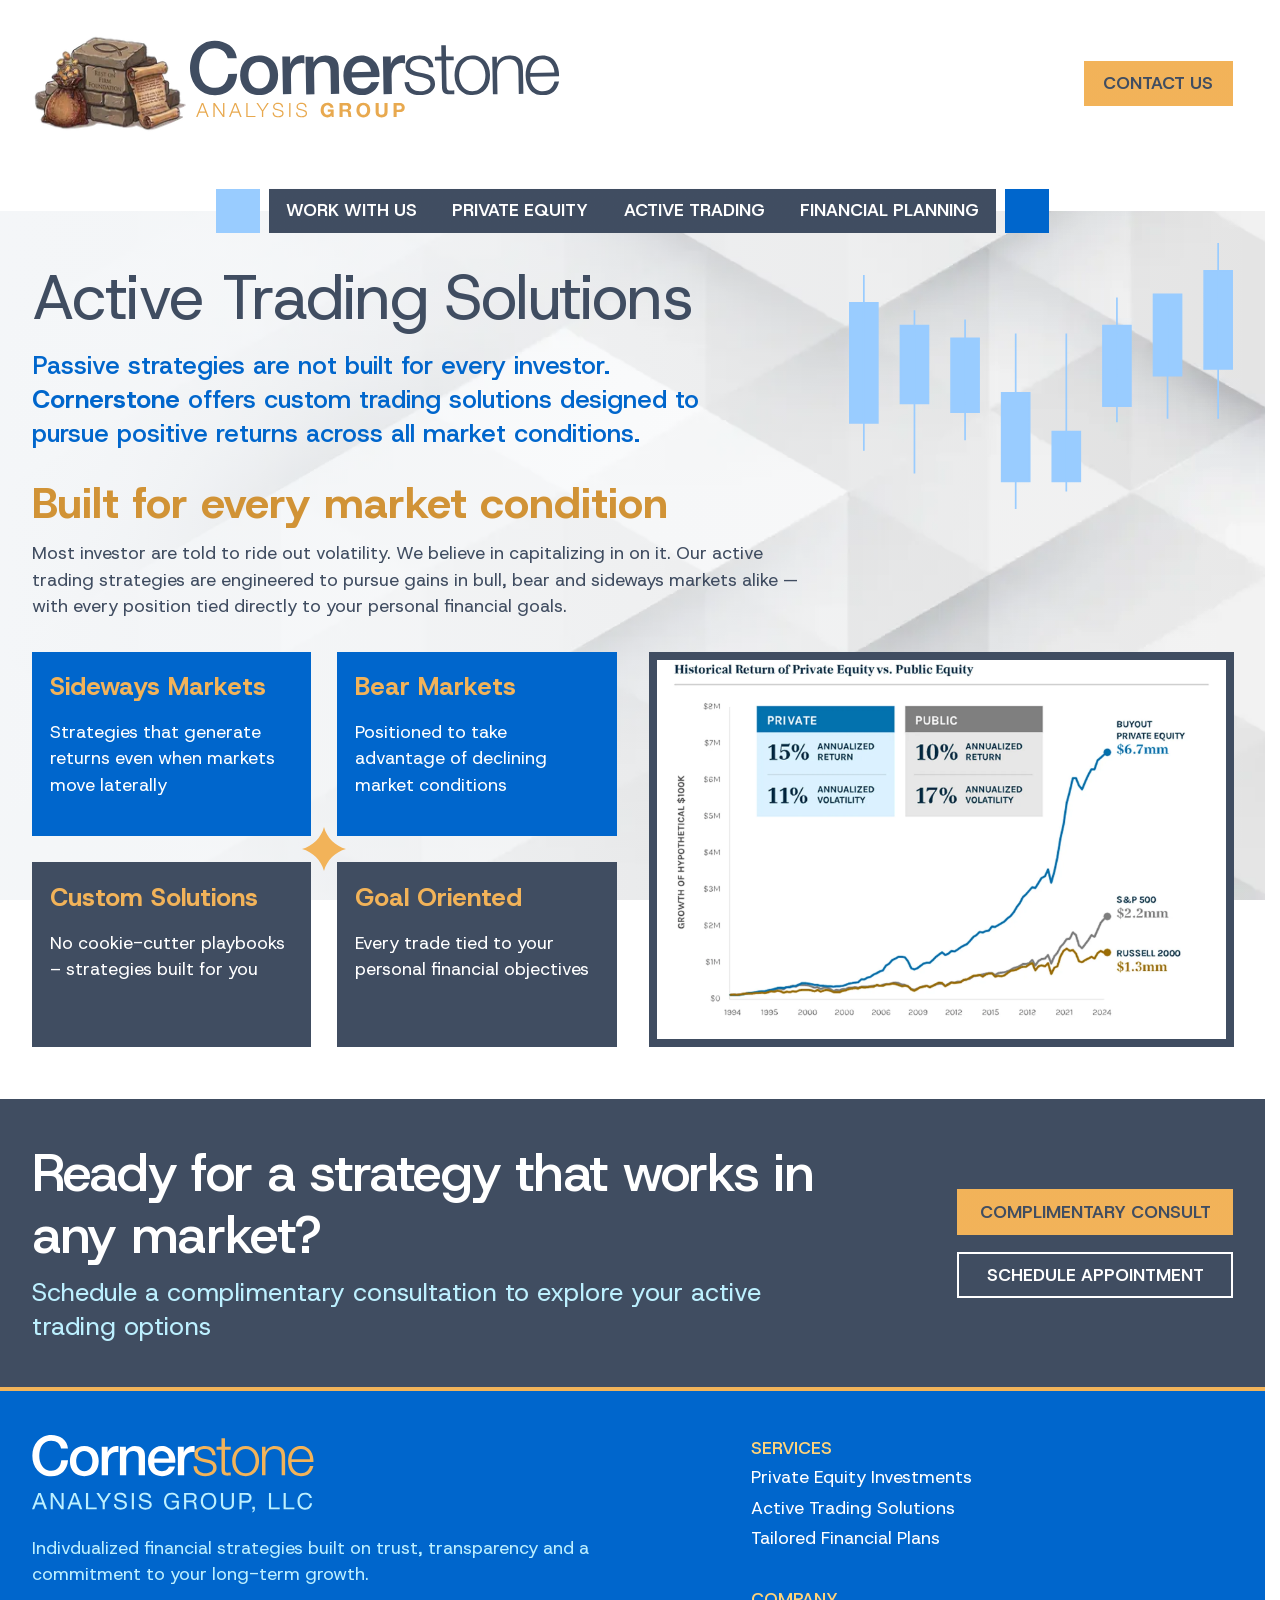
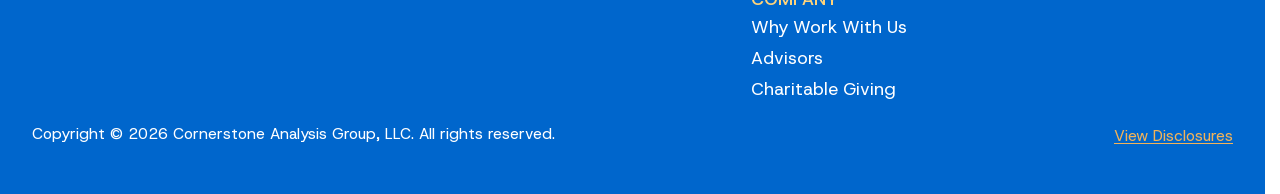
==== commit 5232fcd8: "update" ====
--- a/active-trading/index.html
+++ b/active-trading/index.html
@@ -1,6 +1,6 @@
 <!DOCTYPE html><html lang="en" class="no-js" data-astro-transition-scope="astro-tyfwoq7n-1"> <head><meta charset="utf-8"><link rel="icon" type="image/svg+xml" href="/favicon.svg"><link rel="icon" href="/favicon.ico"><meta name="viewport" content="width=device-width"><style>@font-face{font-family:"Host Grotesk-cb3b68ce0b94e9bd";src:url("/_astro/fonts/52f9530ddb4bb9ae.woff2") format("woff2");font-display:swap;unicode-range:U+0000-00FF,U+0131,U+0152-0153,U+02BB-02BC,U+02C6,U+02DA,U+02DC,U+0304,U+0308,U+0329,U+2000-206F,U+20AC,U+2122,U+2191,U+2193,U+2212,U+2215,U+FEFF,U+FFFD;font-weight:300 800;font-style:italic;}@font-face{font-family:"Host Grotesk-cb3b68ce0b94e9bd";src:url("/_astro/fonts/4aafc8bf8367c8b2.woff2") format("woff2");font-display:swap;unicode-range:U+0000-00FF,U+0131,U+0152-0153,U+02BB-02BC,U+02C6,U+02DA,U+02DC,U+0304,U+0308,U+0329,U+2000-206F,U+20AC,U+2122,U+2191,U+2193,U+2212,U+2215,U+FEFF,U+FFFD;font-weight:300 800;font-style:normal;}@font-face{font-family:"Host Grotesk-cb3b68ce0b94e9bd fallback: Arial";src:local("Arial");font-display:swap;font-weight:300 800;font-style:italic;size-adjust:104.9796%;ascent-override:96.6854%;descent-override:30.0058%;line-gap-override:0%;}@font-face{font-family:"Host Grotesk-cb3b68ce0b94e9bd fallback: Arial";src:local("Arial");font-display:swap;font-weight:300 800;font-style:normal;size-adjust:104.9796%;ascent-override:96.6854%;descent-override:30.0058%;line-gap-override:0%;}:root{--font-host-grotesk:"Host Grotesk-cb3b68ce0b94e9bd","Host Grotesk-cb3b68ce0b94e9bd fallback: Arial",sans-serif;}</style><link rel="preload" href="/_astro/fonts/52f9530ddb4bb9ae.woff2" as="font" type="font/woff2" crossorigin><link rel="preload" href="/_astro/fonts/4aafc8bf8367c8b2.woff2" as="font" type="font/woff2" crossorigin><meta name="color-scheme" content="light"><link rel="canonical" href="http://localhost:3000/active-trading/"><meta name="robots" content="index, follow"><!-- {analyticsId && <Analytics id={analyticsId} />} --><title>Cornerstone Analysis Group</title><meta name="title" content="Cornerstone Analysis Group"><meta name="description" content="Lorem ipsum ea reprehenderit tempor labore veniam non non incididunt et nisi duis id"><meta property="og:type" content="website"><meta property="og:url" content="http://localhost:3000/active-trading/"><meta property="og:title" content="Cornerstone Analysis Group"><meta property="og:description" content="Lorem ipsum ea reprehenderit tempor labore veniam non non incididunt et nisi duis id"><meta property="og:image" content="http://localhost:8055/assets/69be88dd-ae4c-4990-b584-3265b88340c8.webp"><script>
 			document.documentElement.classList.remove("no-js");
-		</script><meta name="astro-view-transitions-enabled" content="true"><meta name="astro-view-transitions-fallback" content="animate"><script type="module" src="/_astro/ClientRouter.astro_astro_type_script_index_0_lang.CAqDO0tx.js"></script><link rel="stylesheet" href="/_astro/_..CK_VZnqK.css"><style>[data-astro-transition-scope="astro-tyfwoq7n-1"] { view-transition-name: root; }@layer astro { ::view-transition-old(root) { animation: none; opacity: 0; mix-blend-mode: normal; }::view-transition-new(root) { animation: none; mix-blend-mode: normal; }::view-transition-group(root) { animation: none } }[data-astro-transition-fallback="old"] [data-astro-transition-scope="astro-tyfwoq7n-1"],
+		</script><meta name="astro-view-transitions-enabled" content="true"><meta name="astro-view-transitions-fallback" content="animate"><script type="module" src="/_astro/ClientRouter.astro_astro_type_script_index_0_lang.CAqDO0tx.js"></script><link rel="stylesheet" href="/_astro/_..kn4C4hpi.css"><style>[data-astro-transition-scope="astro-tyfwoq7n-1"] { view-transition-name: root; }@layer astro { ::view-transition-old(root) { animation: none; opacity: 0; mix-blend-mode: normal; }::view-transition-new(root) { animation: none; mix-blend-mode: normal; }::view-transition-group(root) { animation: none } }[data-astro-transition-fallback="old"] [data-astro-transition-scope="astro-tyfwoq7n-1"],
 			[data-astro-transition-fallback="old"][data-astro-transition-scope="astro-tyfwoq7n-1"] { animation: none; mix-blend-mode: normal; }[data-astro-transition-fallback="new"] [data-astro-transition-scope="astro-tyfwoq7n-1"],
 			[data-astro-transition-fallback="new"][data-astro-transition-scope="astro-tyfwoq7n-1"] { animation: none; mix-blend-mode: normal; }</style><style>[data-astro-transition-scope="astro-g25hwhln-2"] { view-transition-name: main-header; }@layer astro { ::view-transition-old(main-header) { animation: none; opacity: 0; mix-blend-mode: normal; }::view-transition-new(main-header) { animation: none; mix-blend-mode: normal; }::view-transition-group(main-header) { animation: none } }[data-astro-transition-fallback="old"] [data-astro-transition-scope="astro-g25hwhln-2"],
 			[data-astro-transition-fallback="old"][data-astro-transition-scope="astro-g25hwhln-2"] { animation: none; mix-blend-mode: normal; }[data-astro-transition-fallback="new"] [data-astro-transition-scope="astro-g25hwhln-2"],
@@ -185,13 +185,13 @@
 <path d="M523.566 283.062V465.646H567.271V747.775H523.566V832.535H518.256V747.775H474.547V465.646H518.256V283.062H523.566ZM681.745 283.06V586.364H725.453V747.775H681.745V776.342H676.436V747.775H632.728V586.364H676.436V283.06H681.745ZM681.745 742.465H720.144V591.675H681.745V742.465ZM638.038 742.465H676.436V591.675H638.038V742.465ZM523.566 742.465H561.962V470.956H523.566V742.465ZM479.856 742.465H518.256V470.956H479.856V742.465ZM207.2 210.214V255.431H250.909V504.257H207.2V720.143H201.891V504.257H158.184V255.431H201.891V210.214H207.2ZM49.0194 99.9046V184.665H92.7255V564.616H49.0194V649.376H43.71V564.616H0V184.665H43.71V99.9046H49.0194ZM365.384 239.355V294.977H409.091V531.315H365.384V616.074H360.074V531.315H316.365V294.977H360.074V239.355H365.384ZM839.928 170.667V255.431H883.637V512.583H839.928V559.882H834.617V512.583H790.912V255.431H834.617V170.667H839.928ZM49.0194 559.306H87.4152V189.975H49.0194V559.306ZM5.31038 559.306H43.71V189.975H5.31038V559.306ZM1041.82 157.606V416.841H998.11V549.474H992.8V416.841H949.094V157.606H1041.82ZM1156.29 0V84.7619H1200V396.028H1156.29V549.472H1150.98V396.028H1107.27V84.7619H1150.98V0H1156.29ZM365.384 526.005H403.78V300.287H365.384V526.005ZM321.676 526.005H360.074V300.287H321.676V526.005ZM839.928 507.273H878.327V260.74H839.928V507.273ZM796.222 507.273H834.617V260.74H796.222V507.273ZM207.2 498.947H245.6V260.74H207.2V498.947ZM163.494 498.947H201.891V260.74H163.494V498.947ZM954.403 411.531H992.8V189.401H998.11V411.531H1036.51V162.916H954.403V411.531ZM1156.29 390.718H1194.69V90.0723H1156.29V390.718ZM1112.58 390.718H1150.98V90.0723H1112.58V390.718Z" fill="#99CCFF"/>
 </svg>
 </div> <!-- Finanical Planning -->  <!-- End Financial Planning --> <!-- Active Trading --> <section class="active-trading" data-astro-cid-anhloy43> <div class="active-trading-intro flow mt-6 hero-extra" style="--_flow-space: .5rlh;" data-astro-cid-anhloy43> <h2 class="text-secondary-dark text-4xl font-bold" data-astro-cid-anhloy43>Built for every market condition</h2> <p class="max-w-[72ch]" data-astro-cid-anhloy43> Most investor are told to ride out volatility. We believe in capitalizing in on it. Our active trading strategies are engineered to pursue gains in bull, bear and sideways markets alike — with every position tied directly to your personal financial goals.
- </p> </div> <div class="wrapper wrapper-gutter-0 grid lg:grid-cols-2 gap-gutter mt-gutter" data-astro-cid-anhloy43> <div class="active-trading-cards grid md:grid-cols-2 gap-6 relative" data-astro-cid-anhloy43> <div class="card p-4 text-light flow" data-astro-cid-anhloy43> <h3 class="text-xl text-gold font-bold" data-astro-cid-anhloy43> Sideways Markets </h3> <p>Strategies that generate returns even when markets move laterally</p>
+ </p> </div> <div class="wrapper wrapper-gutter-0 grid lg:grid-cols-2 gap-gutter mt-gutter" data-astro-cid-anhloy43> <div class="active-trading-cards grid md:grid-cols-2 md:auto-rows-fr gap-6 relative" data-astro-cid-anhloy43> <div class="card p-4 text-light flow" data-astro-cid-anhloy43> <h3 class="text-xl text-gold font-bold" data-astro-cid-anhloy43> Sideways Markets </h3> <p>Strategies that generate returns even when markets move laterally</p>
  </div><div class="card p-4 text-light flow" data-astro-cid-anhloy43> <h3 class="text-xl text-gold font-bold" data-astro-cid-anhloy43> Bear Markets </h3> <p>Positioned to take advantage of declining market conditions</p>
  </div><div class="card p-4 text-light flow" data-astro-cid-anhloy43> <h3 class="text-xl text-gold font-bold" data-astro-cid-anhloy43> Custom Solutions </h3> <p>No cookie-cutter playbooks – strategies built for you</p>
  </div><div class="card p-4 text-light flow" data-astro-cid-anhloy43> <h3 class="text-xl text-gold font-bold" data-astro-cid-anhloy43> Goal Oriented </h3> <p>Every trade tied to your personal financial objectives</p>
  </div> <svg width="1em" height="1em" viewBox="0 0 100 100" fill="none" class="hidden md:inline-block text-[2.5em] text-secondary absolute top-[50%] left-[50%] translate-x-[-50%] translate-y-[-50%]" data-astro-cid-anhloy43="true">
 <path fill-rule="evenodd" clip-rule="evenodd" d="M50 100C56.4904 75.5699 75.5725 56.4879 100 50C75.5725 43.5096 56.4904 24.4275 50 0C43.5121 24.4275 24.4301 43.5096 0 50C24.4301 56.4879 43.5121 75.5699 50 100Z" fill="currentColor" />
-</svg> </div> <div class="active-trading-porfolio" data-astro-cid-anhloy43>  <div class="lightbox-wrapper contents" data-astro-cid-gixpweiw><figure class="figure-item self-start fade-in transition-transform duration-150 hover:scale-103 hover:z-1 figure-item-0" data-astro-cid-gixpweiw><button type="button" data-lightbox-src="/_astro/8103486d-544e-4bc8-8a51-8ca3af8b3bdd_iAdzl.webp" commandfor="lightbox-dialog" command="show-modal" class="lightbox p-0 bg-transparent block border-8 overflow-clip w-full cursor-pointer border-muted hover:border-muted-light focus-visible:border-muted-light" data-astro-cid-gixpweiw><img src="/_astro/8103486d-544e-4bc8-8a51-8ca3af8b3bdd_1Prixw.webp" data-cms-image="raster" alt="Snapshot Private Public" loading="lazy" decoding="async" width="1800" height="1200" class="pointer-events-none w-full h-auto"></button></figure><dialog id="lightbox-dialog" class="lightbox border-0 bg-transparent p-0 max-w-[90vw] max-h-[calc(100svh-6rlh)] overflow-hidden open:flex open:flex-col open:items-center open:justify-center backdrop:bg-black/80 backdrop:backdrop-blur-sm" data-astro-cid-gixpweiw><button class="btn btn-secondary text-lg absolute z-5 px-2 max-lg:right-0 max-lg:-translate-y-full max-lg:-top-2 lg:-right-2 lg:translate-x-full lg:top-0" aria-label="Close Dialog" commandfor="lightbox-dialog" command="close" data-astro-cid-gixpweiw="true"> <svg width="1em" height="1em" viewBox="0 0 24 24" data-astro-cid-gixpweiw="true"><!-- Icon from Lucide by Lucide Contributors - https://github.com/lucide-icons/lucide/blob/main/LICENSE --><path fill="none" stroke="currentColor" stroke-linecap="round" stroke-linejoin="round" stroke-width="2" d="M18 6L6 18M6 6l12 12" /></svg> </button><div class="lightbox-dialog-content flex flex-col items-center max-w-full max-h-[calc(100svh-6rlh)]" data-astro-cid-gixpweiw><img id="lightbox-dialog-img" src="" alt="" class="w-auto max-w-full max-h-[calc(100svh-6rlh)] object-contain select-none" data-astro-cid-gixpweiw><p id="lightbox-dialog-caption" class="self-start text-sm mt-2 w-fit text-light [&_a]:text-light [&_a:hover]:text-secondary-light [&_a:focus-visible]:text-secondary-light" data-astro-cid-gixpweiw></p></div></dialog></div><script type="module">function l(){const o=document.getElementById("lightbox-dialog-img"),t=document.getElementById("lightbox-dialog-caption"),a=document.querySelectorAll('button[commandfor="lightbox-dialog"][command="show-modal"]');if(!o||!t)return;a.forEach(e=>{e.addEventListener("click",()=>{const i=e,d=i.getAttribute("data-lightbox-src")||"",c=i.closest("figure")?.querySelector("figcaption");o.src=d,o.alt=i.querySelector("img")?.alt||"",c?(t.innerHTML=c.innerHTML,t.style.display=""):(t.innerHTML="",t.style.display="none")})});const n=document.getElementById("lightbox-dialog");n?.addEventListener("click",e=>{e.target===n&&n.close()})}l();document.addEventListener("astro:page-load",l);</script> </div> </div> </section> </div> <div style="--hero-bg: url('/_astro/1d12fe89-f36b-4d88-be33-ed4ebfb8a001_272Txh.webp');" class="hero-background bg-[linear-gradient(to_right,var(--color-neutral),#fff0),var(--hero-bg)] w-full h-full bg-cover bg-fixed" data-astro-cid-anhloy43></div> <!-- <div class={`hero-background w-full h-full absolute inset-0`}>
+</svg> </div> <div class="active-trading-porfolio" data-astro-cid-anhloy43>  <div class="lightbox-wrapper contents" data-astro-cid-gixpweiw><figure class="figure-item self-start fade-in transition-transform duration-150 hover:scale-103 hover:z-1 figure-item-0" data-astro-cid-gixpweiw><button type="button" data-lightbox-src="/_astro/8103486d-544e-4bc8-8a51-8ca3af8b3bdd_iAdzl.webp" commandfor="lightbox-dialog" command="show-modal" class="lightbox p-0 bg-transparent block border-8 overflow-clip w-full border-muted hover:border-muted-light focus-visible:border-muted-light" data-astro-cid-gixpweiw><img src="/_astro/8103486d-544e-4bc8-8a51-8ca3af8b3bdd_1Prixw.webp" data-cms-image="raster" alt="Snapshot Private Public" loading="lazy" decoding="async" width="1800" height="1200" class="w-full h-auto"></button></figure><dialog id="lightbox-dialog" class="lightbox border-0 bg-transparent p-0 max-w-[90vw] max-h-[calc(100svh-6rlh)] overflow-hidden open:flex open:flex-col open:items-center open:justify-center backdrop:bg-black/80 backdrop:backdrop-blur-sm" data-astro-cid-gixpweiw><button class="btn btn-secondary text-lg absolute z-5 px-2 max-lg:right-0 max-lg:-translate-y-full max-lg:-top-2 lg:-right-2 lg:translate-x-full lg:top-0" aria-label="Close Dialog" commandfor="lightbox-dialog" command="close" data-astro-cid-gixpweiw="true"> <svg width="1em" height="1em" viewBox="0 0 24 24" data-astro-cid-gixpweiw="true"><!-- Icon from Lucide by Lucide Contributors - https://github.com/lucide-icons/lucide/blob/main/LICENSE --><path fill="none" stroke="currentColor" stroke-linecap="round" stroke-linejoin="round" stroke-width="2" d="M18 6L6 18M6 6l12 12" /></svg> </button><div class="lightbox-dialog-content flex flex-col items-center max-w-full max-h-[calc(100svh-6rlh)]" data-astro-cid-gixpweiw><img id="lightbox-dialog-img" src="" alt="" class="w-auto max-w-full max-h-[calc(100svh-6rlh)] object-contain select-none opacity-0 transition-opacity duration-200 ease-out" data-astro-cid-gixpweiw><p id="lightbox-dialog-caption" class="self-start text-sm mt-2 w-fit text-light [&_a]:text-light [&_a:hover]:text-secondary-light [&_a:focus-visible]:text-secondary-light" data-astro-cid-gixpweiw></p></div></dialog></div><script type="module">function a(){const t=document.getElementById("lightbox-dialog-img"),e=document.getElementById("lightbox-dialog-caption"),l=document.querySelectorAll('button[commandfor="lightbox-dialog"][command="show-modal"]');if(!t||!e)return;l.forEach(o=>{o.addEventListener("click",()=>{const n=o,s=n.getAttribute("data-lightbox-src")||"",c=n.closest("figure")?.querySelector("figcaption");t.classList.remove("opacity-100"),t.classList.add("opacity-0"),t.src=s,t.alt=n.querySelector("img")?.alt||"",t.onload=()=>{t.classList.remove("opacity-0"),t.classList.add("opacity-100")},c?(e.innerHTML=c.innerHTML,e.style.display=""):(e.innerHTML="",e.style.display="none")})});const i=document.getElementById("lightbox-dialog");i?.addEventListener("click",o=>{o.target===i&&i.close()})}a();document.addEventListener("astro:page-load",a);</script> </div> </div> </section> </div> <div style="--hero-bg: url('/_astro/1d12fe89-f36b-4d88-be33-ed4ebfb8a001_272Txh.webp');" class="hero-background bg-[linear-gradient(to_right,var(--color-neutral),#fff0),var(--hero-bg)] w-full h-full bg-cover bg-fixed" data-astro-cid-anhloy43></div> <!-- <div class={`hero-background w-full h-full absolute inset-0`}>
 		<CmsImage
 			file={heroBackground}
 			alt=""
@@ -200,7 +200,7 @@
 	</div> --> </section>  <script type="module" src="/_astro/Hero.astro_astro_type_script_index_0_lang.BcXrmCTm.js"></script> <section class="banner bg-dark py-10 text-light"><div class="wrapper grid gap-gutter md:grid-cols-12 items-center"><div class="col md:col-span-8 lg:col-span-9"><h2 class="text-light text-4xl lg:text-5xl font-medium tracking-tight text-pretty">Ready for a strategy that works in any market?</h2><p class="text-powder-light text-xl text-pretty mt-2">Schedule a complimentary consultation to explore your active trading options
 </p></div><div class="col-cta md:col-span-4 lg:col-span-3 flex flex-wrap gap-4"><button class="btn btn-secondary" command="show-modal" commandfor="dialog-contact" data-form-id="027a9dfa-040c-465a-b35d-880f87b50374"> Complimentary Consult </button><button class="btn btn-light-outline" command="show-modal" commandfor="dialog-contact" data-form-id="40787794-6bfe-4c77-b6b9-545e59a84240"> Schedule Appointment </button></div></div></section>  <dialog id="dialog-contact" class="modal relative wrapper" style="--_column-size: var(--breakpoint-lg)" data-astro-cid-y4k53sxr> <button class="btn btn-secondary text-lg absolute isolate z-5 px-2
 		 max-xl:-top-1 max-xl:-translate-y-full max-xl:right-0
-		xl:top-0 xl:translate-x-full xl:-right-1" aria-label="Close Dialog" commandfor="dialog-contact" command="close" data-astro-cid-y4k53sxr="true"> <svg width="1em" height="1em" viewBox="0 0 24 24" data-astro-cid-y4k53sxr="true"><!-- Icon from Lucide by Lucide Contributors - https://github.com/lucide-icons/lucide/blob/main/LICENSE --><path fill="none" stroke="currentColor" stroke-linecap="round" stroke-linejoin="round" stroke-width="2" d="M18 6L6 18M6 6l12 12" /></svg> </button> <article class="bg-light max-h-[calc(100svh-6rlh)] overflow-auto p-gutter" data-astro-cid-y4k53sxr> <!-- <script src="https://challenges.cloudflare.com/turnstile/v0/api.js" async defer
+		xl:top-0 xl:translate-x-full xl:-right-1" aria-label="Close Dialog" commandfor="dialog-contact" command="close" data-astro-cid-y4k53sxr="true"> <svg width="1em" height="1em" viewBox="0 0 24 24" data-astro-cid-y4k53sxr="true"><!-- Icon from Lucide by Lucide Contributors - https://github.com/lucide-icons/lucide/blob/main/LICENSE --><path fill="none" stroke="currentColor" stroke-linecap="round" stroke-linejoin="round" stroke-width="2" d="M18 6L6 18M6 6l12 12" /></svg> </button> <article class="bg-light max-h-[calc(100svh-6rlh)] scrollbar-thin scrollbar-thumb-separator overflow-auto p-gutter" style="background-image: linear-gradient(#fff0 0%,var(--color-light) 50%), url(/_astro/hero-bg-pattern.DaCpi78d_1hbcpM.webp);" data-astro-cid-y4k53sxr> <!-- <script src="https://challenges.cloudflare.com/turnstile/v0/api.js" async defer
 ></script> --><section class="section-contact" data-astro-cid-svshx33u> <div class="relative" data-astro-cid-svshx33u> <div class="flow" data-astro-cid-svshx33u> <h2 class="text-4xl text-primary text-center relative" data-astro-cid-svshx33u>
 Contact Us Today
 </h2> <p class="text-lg text-center max-w-[60ch] mx-auto" data-astro-cid-svshx33u>
@@ -218,7 +218,7 @@
 							id="reset-button"
 							variant="darkOutline"
 							class="btn-flex">Clear Form</Button
-						> --> </p> </div> </fieldset> <div id="form-response" class="response" role="status" aria-live="polite" data-astro-cid-svshx33u></div> </form> </div> <script type="module">function i(){const o=document.querySelector("form"),e=document.querySelector("#form-response"),t=document.querySelector("#submit-button");if(!o||!e||!t)return;const n=t.textContent||"Submit Form";o.addEventListener("submit",async a=>{a.preventDefault(),e.textContent="",e.className="response";const r=new FormData(o);if(!r.get("fullname")||!r.get("email")||!r.get("phone")||!r.get("service-inquiry")||!r.get("message")){e.textContent="Please fill out all required fields.",e.classList.add("response--error","active");return}t.textContent="Submitting...",t.disabled=!0;try{const s=await fetch("/api/contact/",{method:"POST",body:r});if(s.ok)e.textContent="Thank you for your submission! We'll get back to you shortly.",e.classList.add("response--success","active"),o.reset();else{const c=await s.text();console.error("Form submission error:",c),e.textContent="Sorry, an error occurred while sending your message. Please try later.",e.classList.add("response--error","active")}}catch(s){console.error("Network or other error:",s),e.textContent="A network error occurred. Please check your connection and try again.",e.classList.add("response--error","active")}finally{t.textContent=n,t.disabled=!1}})}document.addEventListener("astro:page-load",i);</script> </section> </article> </dialog> </main> <footer class="bg-primary text-powder-light py-10 border-t-4 border-secondary"> <div class="wrapper grid lg:grid-cols-12 gap-gutter"> <div class="lg:col-span-7 flow"> <div class="footer-logo"> <div data-cms-image="svg" class="w-auto h-18 aspect-400/110 object-contain"><svg
+						> --> </p> </div> </fieldset> <div id="form-response" class="response" role="status" aria-live="polite" data-astro-cid-svshx33u></div> </form> </div> <script type="module">function i(){const o=document.querySelector("form"),e=document.querySelector("#form-response"),t=document.querySelector("#submit-button");if(!o||!e||!t)return;const n=t.textContent||"Submit Form";o.addEventListener("submit",async a=>{a.preventDefault(),e.textContent="",e.className="response";const r=new FormData(o);if(!r.get("fullname")||!r.get("email")||!r.get("phone")||!r.get("service-inquiry")||!r.get("message")){e.textContent="Please fill out all required fields.",e.classList.add("response--error","active");return}t.textContent="Submitting...",t.disabled=!0;try{const s=await fetch("/api/contact/",{method:"POST",body:r});if(s.ok)e.textContent="Thank you for your submission! We'll get back to you shortly.",e.classList.add("response--success","active"),o.reset();else{const c=await s.text();console.error("Form submission error:",c),e.textContent="Sorry, an error occurred while sending your message. Please try later.",e.classList.add("response--error","active")}}catch(s){console.error("Network or other error:",s),e.textContent="A network error occurred. Please check your connection and try again.",e.classList.add("response--error","active")}finally{t.textContent=n,t.disabled=!1}})}document.addEventListener("astro:page-load",i);</script> </section> </article> </dialog> </main> <footer class="bg-primary text-powder-light py-10 border-t-4 border-secondary"> <div class="wrapper grid lg:grid-cols-12 gap-gutter"> <div class="lg:col-span-7 flow"> <div class="footer-logo"> <div data-cms-image="svg" class="w-[clamp(8rem,40vw+1rem,16rem)] aspect-400/110 object-contain"><svg
  width="1387"
  height="383"
  viewBox="0 0 1387 383"
--- a/_astro/_..kn4C4hpi.css
+++ b/_astro/_..kn4C4hpi.css
@@ -0,0 +1 @@
+.astro-route-announcer{position:absolute;left:0;top:0;clip:rect(0 0 0 0);clip-path:inset(50%);overflow:hidden;white-space:nowrap;width:1px;height:1px}@layer properties{@supports (((-webkit-hyphens:none)) and (not (margin-trim:inline))) or ((-moz-orient:inline) and (not (color:rgb(from red r g b)))){*,:before,:after,::backdrop{--tw-translate-x:0;--tw-translate-y:0;--tw-translate-z:0;--tw-rotate-x:initial;--tw-rotate-y:initial;--tw-rotate-z:initial;--tw-skew-x:initial;--tw-skew-y:initial;--tw-scrollbar-thumb:#0000;--tw-scrollbar-track:#0000;--tw-border-style:solid;--tw-leading:initial;--tw-font-weight:initial;--tw-tracking:initial;--tw-blur:initial;--tw-brightness:initial;--tw-contrast:initial;--tw-grayscale:initial;--tw-hue-rotate:initial;--tw-invert:initial;--tw-opacity:initial;--tw-saturate:initial;--tw-sepia:initial;--tw-drop-shadow:initial;--tw-drop-shadow-color:initial;--tw-drop-shadow-alpha:100%;--tw-drop-shadow-size:initial;--tw-duration:initial;--tw-ease:initial;--tw-backdrop-blur:initial;--tw-backdrop-brightness:initial;--tw-backdrop-contrast:initial;--tw-backdrop-grayscale:initial;--tw-backdrop-hue-rotate:initial;--tw-backdrop-invert:initial;--tw-backdrop-opacity:initial;--tw-backdrop-saturate:initial;--tw-backdrop-sepia:initial;--tw-scale-x:1;--tw-scale-y:1;--tw-scale-z:1}}}@layer vendor;@layer reset{:where(html){-webkit-text-size-adjust:none;-moz-text-size-adjust:none;text-size-adjust:none;-webkit-tap-highlight-color:transparent;interpolate-size:allow-keywords;tab-size:2;scrollbar-gutter:stable;overflow-wrap:break-word;block-size:100%}:where(*){box-sizing:border-box}:where(body){-webkit-font-smoothing:antialiased;-moz-osx-font-smoothing:grayscale;overflow-wrap:break-word;scrollbar-gutter:stable;min-block-size:100svh;margin:0;font-family:system-ui,sans-serif}:where(figure){margin-inline:unset}:where(h1,h2,h3,h4,h5,h6,p,figure,blockquote,dl,ul,ol,hr,pre){margin-block:unset}:where(pre){white-space:pre-wrap;white-space:preserve wrap}:where(h1,h2,h3,h4,h5,p,li,dt,dd){line-height:calc(.5rem + 1em)}:where(h1,h2,h3,h4,h5){text-wrap:balance}:where(p){text-wrap:pretty}:where(ul[role=list],ol[role=list]){padding-inline:0;list-style-type:none}:where(a:not([class]),u,ins,abbr){-webkit-text-decoration-skip-ink:auto;text-decoration-skip-ink:auto;text-underline-offset:.2ex}:where(small){font-size:75%}:where(sub,sup){vertical-align:baseline;font-size:75%;line-height:0;position:relative}:where(sub){bottom:-.25em}:where(sup){top:-.5em}:where(code,kbd,samp,pre){font-family:ui-monospace,SFMono-Regular,Menlo,monospace;font-size:1em}:where(img,svg,video,canvas){block-size:auto;max-inline-size:100%}:where(img,video,canvas,audio,iframe,embed,object){display:block}:where(picture){display:contents}:where(source){display:none}:where(table){border-collapse:collapse;border-color:currentColor}:where(button){border:1px solid #0000}:where(input,button,textarea,select){font:inherit;color:inherit}:where(hr){color:inherit;border-style:solid;border-width:1px 0 0;height:0}:where(button,summary,[type=submit],[type=reset],[type=button],[role=button]){cursor:pointer}:where(button,[type=button],[type=reset],[type=submit]){-webkit-appearance:button}:where([type=search]){appearance:textfield}:where(textarea){field-sizing:content;min-block-size:5rlh}:where([type=number]){height:auto}:where(progress){vertical-align:middle}:where(:target){scroll-margin-top:2rlh}:where(:disabled){cursor:not-allowed}@media(prefers-reduced-motion:no-preference){:where(html:focus-within){scroll-behavior:smooth}}:where(dialog){margin:auto}:where(ol,ul):not([role=list]){padding-inline-start:2em}:where(ol,ul):not([role=list]) :where(ol,ul):not([role=list]){padding-inline-start:1em}:where(ol):not([role=list]) :where(ol):not([role=list]){list-style-type:upper-alpha}:where(ul):not([role=list]) :where(ul):not([role=list]){list-style-type:disc}:where(blockquote){border-inline-start:2px solid;margin-inline-start:0;padding-inline-start:1em}:where(figure>blockquote){border-inline-start:unset;padding-inline-start:unset}:where(figure:has(blockquote)){border-inline-start:2px solid;padding-inline-start:1em}}@layer theme{:root,:host{--font-sans:var(--font-host-grotesk,sans-serif), "Helvetica Neue", "Helvetica", sans-serif;--color-red-50:oklch(97.1% .013 17.38);--color-red-600:oklch(57.7% .245 27.325);--color-red-800:oklch(44.4% .177 26.899);--color-green-50:oklch(98.2% .018 155.826);--color-green-600:oklch(62.7% .194 149.214);--color-green-800:oklch(44.8% .119 151.328);--color-slate-600:oklch(44.6% .043 257.281);--color-black:#000;--color-white:#fff;--spacing:.25rem;--breakpoint-lg:64rem;--breakpoint-xl:80rem;--font-weight-normal:400;--font-weight-medium:500;--font-weight-semibold:600;--font-weight-bold:700;--tracking-tighter:-.05em;--tracking-tight:-.025em;--tracking-wide:.025em;--radius-sm:.25rem;--ease-out:cubic-bezier(0, 0, .2, 1);--blur-sm:8px;--minor-third:calc(6/5);--text-size:clamp(1em, .9rem + .25vi, 1.5em);--text-scale:var(--minor-third);--text-xs: calc(1rem*pow(var(--text-scale), -1)) ;--text-sm: calc(1rem*pow(var(--text-scale), -.5)) ;--text-md:var(--text-size,1em);--text-lg: calc(1rem*pow(var(--text-scale), 1)) ;--text-xl: calc(1rem*pow(var(--text-scale), 2)) ;--text-3xl: calc(1rem*pow(var(--text-scale), 4)) ;--text-4xl: calc(1rem*pow(var(--text-scale), 5)) ;--text-5xl: calc(1rem*pow(var(--text-scale), 6)) ;--text-6xl: calc(1rem*pow(var(--text-scale), 7)) ;--text-7xl: calc(1rem*pow(var(--text-scale), 8)) ;--spacing-gutter:clamp(calc(var(--spacing) * 6), 2.5vi, calc(var(--spacing) * 8));--spacing-flow:.75rlh;--color-royal:oklch(52.198% .17716 255.847);--color-powder:oklch(82.804% .08985 248.989);--color-powder-light:oklch(93.804% .08985 248.989);--color-slate:oklch(41.714% .03755 258.912);--color-gold:oklch(80.778% .129 73.447);--color-whitesmoke:oklch(97.219% .00353 248.575);--color-light:var(--color-white);--color-dark:var(--color-slate);--color-neutral:var(--color-whitesmoke);--color-separator:oklch(70.857% .018775 258.912)}@supports (color:color-mix(in lab,red,red)){:root,:host{--color-separator:color-mix(in oklch, var(--color-slate), var(--color-light))}}:root,:host{--color-primary:var(--color-royal);--color-primary-light:oklch(from var(--color-primary) calc(l + .1) c h);--color-primary-dark:oklch(from var(--color-primary) calc(l - .1) c h);--color-secondary:var(--color-gold);--color-secondary-light:oklch(from var(--color-secondary) calc(l + .1) c h);--color-secondary-dark:oklch(from var(--color-secondary) calc(l - .1) c h);--color-muted:var(--color-dark);--color-muted-light:oklch(from var(--color-muted) calc(l + .1) c h);--color-link:var(--color-primary);--color-link-hover:var(--color-primary-light);--color-link-active:var(--color-primary-dark);--border-width-focus:.09375rem;--border-width-underline:.05em;--icon-size:1em;--icon-chevron-down:url("data:image/svg+xml,%3Csvg width='16' height='16' viewBox='0 0 16 16' fill='none' xmlns='http://www.w3.org/2000/svg'%3E%3Cpath d='M4 6L8 10L12 6' stroke='currentColor' opacity='.8' stroke-width='1.5' stroke-linecap='round' vector-effect='non-scaling-stroke'  stroke-linejoin='round'/%3E%3C/svg%3E%0A")}}@layer base{html{font-size:var(--text-md)}body{font-family:var(--font-sans);background:var(--color-light);color:var(--color-dark)}:focus-visible{--_outline-size:var(--border-width-focus);--_outline-style:solid;--_outline-color:currentColor;--_outline-offset:calc(var(--_outline-size) * 2)}:where(:focus-visible){outline:var(--_outline-size) var(--_outline-style) var(--_outline-color);outline-offset:var(--_outline-offset,var(--_outline-size));border-radius:unset;transition:outline-offset .15s}:where(a){text-underline-offset:.1em;color:var(--color-link);text-decoration-thickness:var(--border-width-underline);transition-property:background,color,outline,outline-offset,scale;transition-duration:.15s;transition-timing-function:linear}:where(a):hover,:where(a):focus-visible{color:var(--color-link-hover);text-decoration:none}:where(a):active{color:var(--color-link-active)}}@layer components{.btn{--_background-link:buttonFace;--_background-hover:buttonText;--_color:buttonText;--_border-color:transparent;--_outline-offset:-4px;--_outline-color:var(--_color);color:var(--_color);background:linear-gradient(var(--_background-link) 50%,var(--_background-hover) 50%);text-align:center;justify-content:center;align-items:center;gap:calc(var(--spacing) * 1);font-weight:var(--font-weight-semibold);text-transform:uppercase;padding:calc(var(--spacing) * 2) calc(var(--spacing) * 4);border-style:solid;border-width:2px;border-color:var(--_border-color);background-position:100% 0;background-size:100% 200%;border-radius:0;text-decoration-line:none;transition-property:all;transition-duration:.15s;transition-timing-function:cubic-bezier(.4,0,.2,1);display:inline-flex}.btn:hover,.btn:focus-visible,.btn:active{background-position:100% 100%}.btn:active{filter:saturate(50%)}.btn:disabled{pointer-events:none;opacity:.7}.btn svg{flex-shrink:0;width:1.25em;height:1.25em}.btn-default{--_background-link:buttonFace;--_background-hover:buttonText;--_color:buttonText;--_border-color:currentColor}.btn-default:hover,.btn-default:focus-visible{--_border-color:buttonText;--_color:buttonFace}.btn-primary{--_background-link:var(--color-primary);--_background-hover:var(--color-light);--_color:var(--color-light);--_border-color:var(--color-primary)}.btn-primary:hover,.btn-primary:focus-visible{--_border-color:var(--color-primary);--_color:var(--color-primary)}.btn-primary:active{--_border-color:var(--color-primary)}.btn-secondary{--_background-link:var(--color-secondary);--_background-hover:var(--color-dark);--_color:var(--color-dark);--_border-color:var(--color-secondary)}.btn-secondary:hover,.btn-secondary:focus-visible{--_border-color:var(--color-dark);--_color:var(--color-secondary)}.btn-secondary:active{--_border-color:var(--color-dark)}.btn-dark{--_background-link:var(--color-dark);--_background-hover:var(--color-secondary);--_color:var(--color-secondary);--_border-color:var(--color-dark)}.btn-dark:hover,.btn-dark:focus-visible{--_border-color:var(--color-secondary);--_color:var(--color-dark)}.btn-dark:active{--_border-color:var(--color-secondary)}.btn-dark-outline{--_background-link:transparent;--_background-hover:var(--color-dark);--_color:var(--color-dark);--_border-color:var(--color-dark)}.btn-dark-outline:hover,.btn-dark-outline:focus-visible{--_border-color:var(--color-dark);--_color:var(--color-light)}.btn-dark-outline:active{--_border-color:var(--color-dark)}.btn-light-outline{--_background-link:transparent;--_background-hover:var(--color-light);--_color:var(--color-light);--_border-color:var(--color-light)}.btn-light-outline:hover,.btn-light-outline:focus-visible{--_border-color:var(--color-light);--_color:var(--color-dark)}.btn-light-outline:active{--_border-color:var(--color-light)}}@layer page;@layer utilities{.\@container{container-type:inline-size}.sr-only{clip-path:inset(50%);white-space:nowrap;border-width:0;width:1px;height:1px;margin:-1px;padding:0;position:absolute;overflow:hidden}.absolute{position:absolute}.fixed{position:fixed}.relative{position:relative}.static{position:static}.inset-0{inset:calc(var(--spacing) * 0)}.top-\[50\%\]{top:50%}.top-gutter{top:var(--spacing-gutter)}.right-0{right:calc(var(--spacing) * 0)}.left-\[50\%\]{left:50%}.isolate{isolation:isolate}.-z-1{z-index:-1}.z-1{z-index:1}.z-2{z-index:2}.z-5{z-index:5}.order-3{order:3}.mx-auto{margin-inline:auto}.mt-1{margin-top:calc(var(--spacing) * 1)}.mt-2{margin-top:calc(var(--spacing) * 2)}.mt-4{margin-top:calc(var(--spacing) * 4)}.mt-6{margin-top:calc(var(--spacing) * 6)}.mt-8{margin-top:calc(var(--spacing) * 8)}.mt-flow{margin-top:var(--spacing-flow)}.mt-gutter{margin-top:var(--spacing-gutter)}.grid-stack{display:grid}.grid-stack>*{grid-area:1/1}.block{display:block}.contents{display:contents}.flex{display:flex}.grid{display:grid}.hidden{display:none}.inline-block{display:inline-block}.aspect-3\.5\/1{aspect-ratio:3.5}.aspect-400\/110{aspect-ratio:400/110}.aspect-square{aspect-ratio:1}.h-auto{height:auto}.h-full{height:100%}.max-h-\[60px\]{max-height:60px}.max-h-\[calc\(100svh-6rlh\)\]{max-height:calc(100svh - 6rlh)}.w-\[30\%\]{width:30%}.w-\[70\%\]{width:70%}.w-\[600px\]{width:600px}.w-\[clamp\(6rem\,50vw\+1rem\,30rem\)\]{width:clamp(6rem,50vw + 1rem,30rem)}.w-\[clamp\(8rem\,40vw\+1rem\,16rem\)\]{width:clamp(8rem,40vw + 1rem,16rem)}.w-\[min\(30vw\,480px\)\]{width:min(30vw,480px)}.w-auto{width:auto}.w-fit{width:fit-content}.w-full{width:100%}.max-w-\[60ch\]{max-width:60ch}.max-w-\[72ch\]{max-width:72ch}.max-w-\[90vw\]{max-width:90vw}.max-w-full{max-width:100%}.flex-1{flex:1}.flex-shrink{flex-shrink:1}.shrink-0{flex-shrink:0}.basis-\[clamp\(24ch\,30\%\,32ch\)\]{flex-basis:clamp(24ch,30%,32ch)}.translate-x-\[-50\%\]{--tw-translate-x:-50%;translate:var(--tw-translate-x) var(--tw-translate-y)}.translate-y-\[-25\%\]{--tw-translate-y:-25%;translate:var(--tw-translate-x) var(--tw-translate-y)}.translate-y-\[-50\%\]{--tw-translate-y:-50%;translate:var(--tw-translate-x) var(--tw-translate-y)}.transform{transform:var(--tw-rotate-x,) var(--tw-rotate-y,) var(--tw-rotate-z,) var(--tw-skew-x,) var(--tw-skew-y,)}.scrollbar-thin{scrollbar-width:thin}.scrollbar-thumb-separator{--tw-scrollbar-thumb:var(--color-separator);scrollbar-color:var(--tw-scrollbar-thumb) var(--tw-scrollbar-track)}.flex-col{flex-direction:column}.flex-wrap{flex-wrap:wrap}.items-center{align-items:center}.justify-between{justify-content:space-between}.gap-2{gap:calc(var(--spacing) * 2)}.gap-4{gap:calc(var(--spacing) * 4)}.gap-6{gap:calc(var(--spacing) * 6)}.gap-gutter{gap:var(--spacing-gutter)}.gap-x-2{column-gap:calc(var(--spacing) * 2)}.gap-x-gutter{column-gap:var(--spacing-gutter)}.gap-y-gutter{row-gap:var(--spacing-gutter)}.self-start{align-self:flex-start}.justify-self-end{justify-self:flex-end}.overflow-auto{overflow:auto}.overflow-clip{overflow:clip}.overflow-hidden{overflow:hidden}.overflow-x-clip{overflow-x:clip}.border{border-style:var(--tw-border-style);border-width:1px}.border-0{border-style:var(--tw-border-style);border-width:0}.border-8{border-style:var(--tw-border-style);border-width:8px}.border-t-4{border-top-style:var(--tw-border-style);border-top-width:4px}.border-muted{border-color:var(--color-muted)}.border-powder{border-color:var(--color-powder)}.border-primary{border-color:var(--color-primary)}.border-secondary{border-color:var(--color-secondary)}.bg-dark{background-color:var(--color-dark)}.bg-light{background-color:var(--color-light)}.bg-neutral{background-color:var(--color-neutral)}.bg-powder{background-color:var(--color-powder)}.bg-primary{background-color:var(--color-primary)}.bg-slate{background-color:var(--color-slate)}.bg-transparent{background-color:#0000}.bg-\[linear-gradient\(to_right\,var\(--color-neutral\)\,\#fff0\)\,var\(--hero-bg\)\]{background-image:linear-gradient(to right,var(--color-neutral),#fff0),var(--hero-bg)}.bg-cover{background-size:cover}.bg-fixed{background-attachment:fixed}.object-contain{object-fit:contain}.object-cover{object-fit:cover}.object-left{object-position:left}.p-0{padding:calc(var(--spacing) * 0)}.p-2{padding:calc(var(--spacing) * 2)}.p-4{padding:calc(var(--spacing) * 4)}.p-6{padding:calc(var(--spacing) * 6)}.p-gutter{padding:var(--spacing-gutter)}.px-2{padding-inline:calc(var(--spacing) * 2)}.px-gutter{padding-inline:var(--spacing-gutter)}.py-8{padding-block:calc(var(--spacing) * 8)}.py-10{padding-block:calc(var(--spacing) * 10)}.py-12{padding-block:calc(var(--spacing) * 12)}.pb-8{padding-bottom:calc(var(--spacing) * 8)}.text-center{text-align:center}.text-3xl{font-size:var(--text-3xl)}.text-4xl{font-size:var(--text-4xl)}.text-5xl{font-size:var(--text-5xl)}.text-\[2\.5em\]{font-size:2.5em}.text-\[2em\]{font-size:2em}.text-lg{font-size:var(--text-lg)}.text-md{font-size:var(--text-md)}.text-sm{font-size:var(--text-sm)}.text-xl{font-size:var(--text-xl)}.text-xs{font-size:var(--text-xs)}.leading-\[1\.1\]{--tw-leading:1.1;line-height:1.1}.font-bold{--tw-font-weight:var(--font-weight-bold);font-weight:var(--font-weight-bold)}.font-medium{--tw-font-weight:var(--font-weight-medium);font-weight:var(--font-weight-medium)}.font-normal{--tw-font-weight:var(--font-weight-normal);font-weight:var(--font-weight-normal)}.tracking-tight{--tw-tracking:var(--tracking-tight);letter-spacing:var(--tracking-tight)}.tracking-tighter{--tw-tracking:var(--tracking-tighter);letter-spacing:var(--tracking-tighter)}.text-pretty{text-wrap:pretty}.text-wrap{text-wrap:wrap}.text-gold{color:var(--color-gold)}.text-light{color:var(--color-light)}.text-powder-light{color:var(--color-powder-light)}.text-primary{color:var(--color-primary)}.text-primary-dark{color:var(--color-primary-dark)}.text-red-600{color:var(--color-red-600)}.text-secondary{color:var(--color-secondary)}.text-secondary-dark{color:var(--color-secondary-dark)}.text-secondary-light{color:var(--color-secondary-light)}.uppercase{text-transform:uppercase}.italic{font-style:italic}.not-italic{font-style:normal}.opacity-0{opacity:0}.opacity-60{opacity:.6}.opacity-100{opacity:1}.filter{filter:var(--tw-blur,) var(--tw-brightness,) var(--tw-contrast,) var(--tw-grayscale,) var(--tw-hue-rotate,) var(--tw-invert,) var(--tw-saturate,) var(--tw-sepia,) var(--tw-drop-shadow,)}.transition{transition-property:color,background-color,border-color,outline-color,text-decoration-color,fill,stroke,--tw-gradient-from,--tw-gradient-via,--tw-gradient-to,opacity,box-shadow,transform,translate,scale,rotate,filter,-webkit-backdrop-filter,backdrop-filter,display,content-visibility,overlay,pointer-events;transition-timing-function:var(--tw-ease,ease);transition-duration:var(--tw-duration,0s)}.transition-opacity{transition-property:opacity;transition-timing-function:var(--tw-ease,ease);transition-duration:var(--tw-duration,0s)}.transition-transform{transition-property:transform,translate,scale,rotate;transition-timing-function:var(--tw-ease,ease);transition-duration:var(--tw-duration,0s)}.duration-150{--tw-duration:.15s;transition-duration:.15s}.duration-200{--tw-duration:.2s;transition-duration:.2s}.ease-out{--tw-ease:var(--ease-out);transition-timing-function:var(--ease-out)}.select-none{-webkit-user-select:none;user-select:none}.max-inline-\[60ch\]{max-inline-size:60ch}.backdrop\:bg-black\/80::backdrop{background-color:#000c}@supports (color:color-mix(in lab,red,red)){.backdrop\:bg-black\/80::backdrop{background-color:color-mix(in oklab,var(--color-black) 80%,transparent)}}.backdrop\:backdrop-blur-sm::backdrop{--tw-backdrop-blur:blur(var(--blur-sm));-webkit-backdrop-filter:var(--tw-backdrop-blur,) var(--tw-backdrop-brightness,) var(--tw-backdrop-contrast,) var(--tw-backdrop-grayscale,) var(--tw-backdrop-hue-rotate,) var(--tw-backdrop-invert,) var(--tw-backdrop-opacity,) var(--tw-backdrop-saturate,) var(--tw-backdrop-sepia,);backdrop-filter:var(--tw-backdrop-blur,) var(--tw-backdrop-brightness,) var(--tw-backdrop-contrast,) var(--tw-backdrop-grayscale,) var(--tw-backdrop-hue-rotate,) var(--tw-backdrop-invert,) var(--tw-backdrop-opacity,) var(--tw-backdrop-saturate,) var(--tw-backdrop-sepia,)}.open\:flex:is([open],:popover-open,:open){display:flex}.open\:flex-col:is([open],:popover-open,:open){flex-direction:column}.open\:items-center:is([open],:popover-open,:open){align-items:center}.open\:justify-center:is([open],:popover-open,:open){justify-content:center}@media(hover:hover){.hover\:z-1:hover{z-index:1}.hover\:scale-103:hover{--tw-scale-x:103%;--tw-scale-y:103%;--tw-scale-z:103%;scale:var(--tw-scale-x) var(--tw-scale-y)}.hover\:border-muted-light:hover{border-color:var(--color-muted-light)}.hover\:border-primary-light:hover{border-color:var(--color-primary-light)}.hover\:border-secondary-light:hover{border-color:var(--color-secondary-light)}.hover\:text-primary:hover{color:var(--color-primary)}.hover\:text-secondary-light:hover{color:var(--color-secondary-light)}}.focus\:not-sr-only:focus{clip-path:none;white-space:normal;width:auto;height:auto;margin:0;padding:0;position:static;overflow:visible}.focus-visible\:border-muted-light:focus-visible{border-color:var(--color-muted-light)}.focus-visible\:border-primary-light:focus-visible{border-color:var(--color-primary-light)}.focus-visible\:border-secondary-light:focus-visible{border-color:var(--color-secondary-light)}.focus-visible\:text-primary:focus-visible{color:var(--color-primary)}.focus-visible\:text-secondary-light:focus-visible{color:var(--color-secondary-light)}@media not all and (min-width:80rem){.max-xl\:-top-1{top:calc(var(--spacing) * -1)}.max-xl\:right-0{right:calc(var(--spacing) * 0)}.max-xl\:-translate-y-full{--tw-translate-y:-100%;translate:var(--tw-translate-x) var(--tw-translate-y)}}@media not all and (min-width:64rem){.max-lg\:-top-2{top:calc(var(--spacing) * -2)}.max-lg\:right-0{right:calc(var(--spacing) * 0)}.max-lg\:-translate-y-full{--tw-translate-y:-100%;translate:var(--tw-translate-x) var(--tw-translate-y)}}@media not all and (min-width:48rem){.max-md\:contents{display:contents}}@media not all and (min-width:40rem){.max-sm\:w-full{width:100%}}@media(min-width:40rem){.sm\:grid-cols-\[1fr_auto_1fr\]{grid-template-columns:1fr auto 1fr}}@media(min-width:48rem){.md\:col-span-2{grid-column:span 2/span 2}.md\:col-span-4{grid-column:span 4/span 4}.md\:col-span-5{grid-column:span 5/span 5}.md\:col-span-7{grid-column:span 7/span 7}.md\:col-span-8{grid-column:span 8/span 8}.md\:inline-block{display:inline-block}.md\:auto-rows-fr{grid-auto-rows:minmax(0,1fr)}.md\:grid-cols-2{grid-template-columns:repeat(2,minmax(0,1fr))}.md\:grid-cols-12{grid-template-columns:repeat(12,minmax(0,1fr))}}@media(min-width:64rem){.lg\:top-0{top:calc(var(--spacing) * 0)}.lg\:-right-2{right:calc(var(--spacing) * -2)}.lg\:col-span-1{grid-column:span 1/span 1}.lg\:col-span-3{grid-column:span 3/span 3}.lg\:col-span-4{grid-column:span 4/span 4}.lg\:col-span-7{grid-column:span 7/span 7}.lg\:col-span-9{grid-column:span 9/span 9}.lg\:block{display:block}.lg\:contents{display:contents}.lg\:hidden{display:none}.lg\:inline-block{display:inline-block}.lg\:max-h-\[100px\]{max-height:100px}.lg\:w-\[min\(60ch\,60cqi\)\]{width:min(60ch,60cqi)}.lg\:w-\[min\(72ch\,72vi\)\]{width:min(72ch,72vi)}.lg\:translate-x-full{--tw-translate-x:100%;translate:var(--tw-translate-x) var(--tw-translate-y)}.lg\:translate-y-\[50\%\]{--tw-translate-y:50%;translate:var(--tw-translate-x) var(--tw-translate-y)}.lg\:grid-cols-2{grid-template-columns:repeat(2,minmax(0,1fr))}.lg\:grid-cols-3{grid-template-columns:repeat(3,minmax(0,1fr))}.lg\:grid-cols-4{grid-template-columns:repeat(4,minmax(0,1fr))}.lg\:grid-cols-12{grid-template-columns:repeat(12,minmax(0,1fr))}.lg\:pb-0{padding-bottom:calc(var(--spacing) * 0)}.lg\:text-5xl{font-size:var(--text-5xl)}.lg\:text-6xl{font-size:var(--text-6xl)}.lg\:text-7xl{font-size:var(--text-7xl)}}@media(min-width:80rem){.xl\:top-0{top:calc(var(--spacing) * 0)}.xl\:-right-1{right:calc(var(--spacing) * -1)}.xl\:translate-x-full{--tw-translate-x:100%;translate:var(--tw-translate-x) var(--tw-translate-y)}}.\[\&_a\]\:text-light a{color:var(--color-light)}.\[\&_a\:focus-visible\]\:text-secondary-light a:focus-visible,.\[\&_a\:hover\]\:text-secondary-light a:hover{color:var(--color-secondary-light)}.wrapper{--_column-size:var(--breakpoint-xl);--_gutter-size:var(--spacing-gutter);inline-size:min(var(--_column-size),calc(100% - (var(--_gutter-size) * 2)));margin-inline:auto}.wrapper-full{--_column-size:100%}.wrapper-gutter-0{--_gutter-size:0px}:where(.flow>*+*){margin-block-start:var(--_flow-space,var(--spacing-flow))}.block-flow>*+*{margin-block-start:var(--_block-space,calc(var(--spacing) * 8))}}.grid-even{--_item-size:minmax(min(50%, 16ch), 1fr);display:grid}@media(min-width:64rem){.grid-even{grid-template-columns:repeat(auto-fit,var(--_item-size) var(--_item-size))}}@property --tw-translate-x{syntax:"*";inherits:false;initial-value:0}@property --tw-translate-y{syntax:"*";inherits:false;initial-value:0}@property --tw-translate-z{syntax:"*";inherits:false;initial-value:0}@property --tw-rotate-x{syntax:"*";inherits:false}@property --tw-rotate-y{syntax:"*";inherits:false}@property --tw-rotate-z{syntax:"*";inherits:false}@property --tw-skew-x{syntax:"*";inherits:false}@property --tw-skew-y{syntax:"*";inherits:false}@property --tw-scrollbar-thumb{syntax:"<color>";inherits:false;initial-value:#0000}@property --tw-scrollbar-track{syntax:"<color>";inherits:false;initial-value:#0000}@property --tw-border-style{syntax:"*";inherits:false;initial-value:solid}@property --tw-leading{syntax:"*";inherits:false}@property --tw-font-weight{syntax:"*";inherits:false}@property --tw-tracking{syntax:"*";inherits:false}@property --tw-blur{syntax:"*";inherits:false}@property --tw-brightness{syntax:"*";inherits:false}@property --tw-contrast{syntax:"*";inherits:false}@property --tw-grayscale{syntax:"*";inherits:false}@property --tw-hue-rotate{syntax:"*";inherits:false}@property --tw-invert{syntax:"*";inherits:false}@property --tw-opacity{syntax:"*";inherits:false}@property --tw-saturate{syntax:"*";inherits:false}@property --tw-sepia{syntax:"*";inherits:false}@property --tw-drop-shadow{syntax:"*";inherits:false}@property --tw-drop-shadow-color{syntax:"*";inherits:false}@property --tw-drop-shadow-alpha{syntax:"<percentage>";inherits:false;initial-value:100%}@property --tw-drop-shadow-size{syntax:"*";inherits:false}@property --tw-duration{syntax:"*";inherits:false}@property --tw-ease{syntax:"*";inherits:false}@property --tw-backdrop-blur{syntax:"*";inherits:false}@property --tw-backdrop-brightness{syntax:"*";inherits:false}@property --tw-backdrop-contrast{syntax:"*";inherits:false}@property --tw-backdrop-grayscale{syntax:"*";inherits:false}@property --tw-backdrop-hue-rotate{syntax:"*";inherits:false}@property --tw-backdrop-invert{syntax:"*";inherits:false}@property --tw-backdrop-opacity{syntax:"*";inherits:false}@property --tw-backdrop-saturate{syntax:"*";inherits:false}@property --tw-backdrop-sepia{syntax:"*";inherits:false}@property --tw-scale-x{syntax:"*";inherits:false;initial-value:1}@property --tw-scale-y{syntax:"*";inherits:false;initial-value:1}@property --tw-scale-z{syntax:"*";inherits:false;initial-value:1}.nav-primary-list[data-astro-cid-x5irdpmx]{display:grid}.nav-primary-list[data-astro-cid-x5irdpmx] a[data-astro-cid-x5irdpmx]{text-align:center;white-space:nowrap;--_outline-offset: calc(-1 * (var(--_outline-size) * 2))}.nav-primary-list[data-astro-cid-x5irdpmx]>li[data-astro-cid-x5irdpmx]>a[data-astro-cid-x5irdpmx]{display:inline-flex;text-transform:uppercase;text-decoration:none;font-weight:var(--font-weight-semibold)}@media(width<64rem){.nav-primary[data-astro-cid-x5irdpmx]{background-color:var(--color-dark);position:fixed;left:0;bottom:0;inline-size:min(70vw,24rem);height:100dvh;overflow-y:auto;padding-block-start:var(--spacing-gutter);padding-block-end:var(--spacing-gutter);display:flex;flex-direction:column;row-gap:var(--spacing-gutter);justify-content:space-between;transform:translate(-100%);opacity:0;visibility:hidden;transition-property:visibility,opacity,transform;transition-duration:.15s;transition-timing-function:ease;>ul{margin-block:auto}}body:after{content:"";width:100vw;height:100svh;background:var(--color-dark);position:fixed;inset:0;display:none;opacity:0;transition:opacity .5s,display .5s allow-discrete}body[data-nav-open=true]:after{display:block;opacity:.5;@starting-style{opacity:0}}.nav-primary[data-astro-cid-x5irdpmx][data-nav-visible=true]{transform:translate(0);opacity:1;visibility:visible;transition-duration:.3s}.nav-primary-list[data-astro-cid-x5irdpmx]{gap:calc(var(--spacing) * 2)}.nav-primary-list[data-astro-cid-x5irdpmx]>li[data-astro-cid-x5irdpmx]>a[data-astro-cid-x5irdpmx]{color:var(--color-light);padding:calc(var(--spacing) * 2) calc(var(--spacing) * 4);font-size:var(--text-lg);background:linear-gradient(to left,var(--color-slate) 50%,var(--color-secondary) 50%);background-size:200% 100%;background-position:100% 100%;&:hover,&:focus-visible,&[aria-current=page]{background-position:0% 100%;color:var(--color-slate)}}}@media(width>=64rem){.nav-primary[data-astro-cid-x5irdpmx]{margin-inline:auto;inline-size:fit-content;display:grid;grid-template-columns:auto 1fr auto;gap:calc(var(--spacing) * 2);position:relative;&:before,&:after{content:"";display:block;height:100%;width:100%;aspect-ratio:1/1}&:before{background:var(--color-powder)}&:after{background:var(--color-primary)}}.nav-primary-list[data-astro-cid-x5irdpmx]{grid-template-rows:auto;grid-auto-flow:column;background-color:var(--color-slate)}.nav-primary-list[data-astro-cid-x5irdpmx]>li[data-astro-cid-x5irdpmx]>a[data-astro-cid-x5irdpmx]{justify-content:center;padding:calc(var(--spacing) * 2) calc(var(--spacing) * 4);color:var(--color-light);background:linear-gradient(var(--color-slate) 50%,var(--color-secondary) 50%);background-size:100% 200%;background-position:100% 0%;&:hover,&:focus-visible{background-position:100% 100%;color:var(--color-slate)}&[aria-current=page]{color:var(--color-slate);background-position:100% 100%}}}@keyframes slide-out-left{0%{transform:translate(0);opacity:1;visibility:visible}to{transform:translate(-100%);opacity:0;visibility:hidden}}::view-transition-old(fixed-nav){animation:slide-out-left .3s cubic-bezier(.77,0,.175,1) forwards}::view-transition-new(fixed-nav){animation:none;opacity:0;visibility:hidden}body[data-nav-open=true]{overflow:clip;overscroll-behavior:contain}.btn-toggle[data-astro-cid-264hyjky]{--_transition: .2s ease;transition:var(--_transition);align-items:center;justify-content:space-between;@media(width>=80rem){display:none}}.btn-toggle[data-astro-cid-264hyjky][aria-expanded=true]{color:var(--color-dark);&:hover,&:focus-visible{color:var(--color-secondary)}}.btn-toggle[data-astro-cid-264hyjky] span[data-astro-cid-264hyjky]{flex-shrink:0;--_width: 1.75rem;--_height: 3px;--_gap: calc(2.25 * var(--_height));display:inline-block;width:var(--_width);height:var(--_height);background-color:currentColor;position:relative;transition:var(--_transition)}.btn-toggle[data-astro-cid-264hyjky] span[data-astro-cid-264hyjky]:before,.btn-toggle[data-astro-cid-264hyjky] span[data-astro-cid-264hyjky]:after{content:"";position:absolute;display:inline-block;left:0;width:100%;height:var(--_height);background-color:currentColor;transition:var(--_transition)}.btn-toggle[data-astro-cid-264hyjky] span[data-astro-cid-264hyjky]:before{top:calc(-1 * var(--_gap) * 1.25)}.btn-toggle[data-astro-cid-264hyjky] span[data-astro-cid-264hyjky]:after{top:calc(var(--_gap) * 1.25)}.btn-toggle[data-astro-cid-264hyjky][aria-expanded=true] span[data-astro-cid-264hyjky]{background-color:transparent}.btn-toggle[data-astro-cid-264hyjky][aria-expanded=true] span[data-astro-cid-264hyjky]:before{top:0;transform:rotate(45deg)}.btn-toggle[data-astro-cid-264hyjky][aria-expanded=true] span[data-astro-cid-264hyjky]:after{top:0;width:100%;transform:rotate(-45deg)}[data-cms-image=svg].icon svg{width:1em;height:1em}.nav-secondary[data-astro-cid-ajydm277] li[data-astro-cid-ajydm277] a[data-astro-cid-ajydm277]{padding-block:calc(var(--spacing) * .5);color:var(--color-light);text-decoration:none;display:inline-flex;&:hover,&:focus-visible{color:var(--color-secondary-light)}&:active{color:var(--color-neutral)}}.group-title[data-astro-cid-ajydm277]{color:var(--color-secondary-light);text-transform:uppercase;font-weight:var(--font-weight-medium)}@layer theme{:root,:host{--color-red-50:oklch(97.1% .013 17.38);--color-red-600:oklch(57.7% .245 27.325);--color-green-50:oklch(98.2% .018 155.826);--color-green-600:oklch(62.7% .194 149.214);--color-slate-600:oklch(44.6% .043 257.281);--spacing:.25rem;--text-sm:.875rem;--font-weight-semibold:600}}@layer components{form{--_spacing-sibling:calc(var(--spacing) * 1);--_spacing-input-inline:calc(var(--spacing) * 4);--_icon-padding:calc(var(--icon-size-sm) + (var(--_spacing-input-inline) * 2));--_icon-position:calc(100% - var(--_spacing-input-inline)) 50%;--_form-space:calc(var(--spacing) * 6);accent-color:var(--color-primary)}:where(.form-flow>*+*){margin-block-start:var(--_form-space)}dialog:has(>form)>form>*+*,dialog:has(>form)>form>fieldset:not(:has(legend))>*+*{margin-block-start:unset}legend+*{--_form-space:0}::placeholder{color:var(--color-slate);opacity:1;font-style:italic}legend{font-size:var(--text-sm);padding:0}fieldset{border:0;width:100%;margin:0;padding:0}label{font-size:var(--text-step--1);font-weight:var(--font-weight-semibold)}[aria-label=Required]{font-weight:var(--font-weight-semibold)}:is(.form__control-item:has([type=checkbox]),.form__control-item:has([type=radio])) label{font-size:var(--text-md);font-weight:400}:where(input){max-inline-size:100%}input:not([type=submit],[type=reset],[type=file],[type=range]),textarea,select{--_outline-offset:0;--_outline-color:var(--color-primary);padding-block:calc(var(--spacing) * 3);padding-inline:calc(var(--spacing) * 4);border:1px solid var(--color-separator);background-color:var(--color-neutral);font-size:var(--text-md);border-radius:0}::-webkit-datetime-edit{padding:0}::-webkit-datetime-edit-fields-wrapper{padding:0}::-webkit-datetime-edit-text{padding:0}::-webkit-datetime-edit-minute-field{padding:0}::-webkit-datetime-edit-hour-field{padding:0}::-webkit-datetime-edit-meridiem-field{padding:0}::-webkit-datetime-edit-day-field{padding:0}::-webkit-datetime-edit-month-field{padding:0}::-webkit-datetime-edit-year-field{padding:0}:where(input:not([type=submit],[type=reset],[type=file],[type=range]),textarea,select):not([disabled]):focus-visible{color:var(--color-dark);background-color:var(--color-light)}:where(input:not([type=submit],[type=reset],[type=file],[type=range]),textarea,select):not([disabled]):hover,:where(input:not([type=submit],[type=reset],[type=file],[type=range]),textarea,select):not([disabled]):focus-visible{border-color:var(--color-slate)}:is(input:user-valid,textarea:user-valid,select:user-valid){border-color:var(--color-green-600);background-color:var(--color-green-50);background-image:url("data:image/svg+xml,%3Csvg xmlns='http://www.w3.org/2000/svg' width='32' height='32' viewBox='0 0 24 24'%3E%3Cg fill='none' stroke='green' stroke-linecap='round' stroke-linejoin='round' stroke-width='2'%3E%3Cpath d='M21.801 10A10 10 0 1 1 17 3.335'/%3E%3Cpath d='m9 11l3 3L22 4'/%3E%3C/g%3E%3C/svg%3E");background-position:calc(100% - 1ch);background-repeat:no-repeat;background-size:1em}:is(input:user-invalid,textarea:user-invalid,select:user-invalid){border-color:var(--color-red-600);background-color:var(--color-red-50);background-image:url("data:image/svg+xml,%3Csvg xmlns='http://www.w3.org/2000/svg' width='24' height='24' viewBox='0 0 24 24' fill='none' stroke='red' stroke-width='2' stroke-linecap='round' stroke-linejoin='round' class='lucide lucide-circle-off-icon lucide-circle-off'%3E%3Cpath d='m2 2 20 20'/%3E%3Cpath d='M8.35 2.69A10 10 0 0 1 21.3 15.65'/%3E%3Cpath d='M19.08 19.08A10 10 0 1 1 4.92 4.92'/%3E%3C/svg%3E");background-position:calc(100% - 1ch);background-repeat:no-repeat;background-size:1em}:is(textarea:user-invalid,textarea:user-valid){background-position-y:1ch}select{appearance:none;background-image:var(--icon-chevron-down);background-repeat:no-repeat;background-size:var(--icon-size);background-position:var(--_icon-position);padding-inline-end:var(--_icon-padding);position:relative}select:invalid,option:disabled{color:var(--color-slate-600);font-style:italic}select:user-invalid{border-color:var(--color-red-600);background-color:var(--color-red-50)}input[disabled]{opacity:.8}form :where(label:has(input:not([type=checkbox],[type=radio]),textarea,select)){gap:var(--_spacing-sibling);flex-direction:column;display:flex}form input[type=text],form input[type=email],form input[type=password],form input[type=number],form input[type=search],form input[type=url],form input[type=tel],form textarea,form select{inline-size:100%}label:has(input:not([type=submit],[type=reset],[type=button]):disabled),label:has(+input:not([type=submit],[type=reset],[type=button]):disabled){color:var(--color-dark)}input[type=password],input[type=number]{font-family:var(--font-family-mono)}form label:has(input:is([type=checkbox],[type=radio])){display:block}form fieldset>legend+*{margin-block-start:var(--_spacing-sibling)}form div:has(>label+:is(input,textarea,select)){gap:var(--_spacing-sibling);flex-direction:column;display:flex}.form__layout{gap:var(--spacing-gutter);grid-template-columns:1fr;display:grid}@media(min-width:48rem){.form__layout{grid-template-columns:repeat(2,minmax(40%,1fr))}}.form__layout .span-2{grid-column:1/-1}.loader{filter:grayscale();width:60px;position:fixed;top:50%;left:50%;transform:translate(-50%,-50%)}}::file-selector-button{-webkit-appearance:button;padding:calc(var(--spacing) * 2) calc(var(--spacing) * 4);line-height:inherit;cursor:pointer;margin-inline-end:1.5ch}.response[data-astro-cid-svshx33u]{margin-block-start:var(--spacing-size-gutter);padding:calc(var(--spacing) * 4);border-radius:var(--radius-sm);text-align:center;display:none;font-weight:var(--font-weight-semibold)}.response[data-astro-cid-svshx33u].active{display:block;margin-inline:auto;inline-size:fit-content}.response--success[data-astro-cid-svshx33u]{background-color:var(--color-green-800);color:var(--color-light)}.response--error[data-astro-cid-svshx33u]{background-color:var(--color-red-800);color:var(--color-light)}dialog[data-astro-cid-y4k53sxr].modal{color:inherit;padding:0;background:transparent;border:0;overflow:visible;max-width:unset;max-height:unset;&::backdrop{background:var(--color-dark)}}dialog[data-astro-cid-y4k53sxr].modal{translate:0 25vh}dialog[data-astro-cid-y4k53sxr].modal,dialog[data-astro-cid-y4k53sxr].modal::backdrop{transition:display .3s allow-discrete,overlay .3s allow-discrete,opacity .3s,translate .3s;opacity:0}dialog[data-astro-cid-y4k53sxr].modal:open{opacity:1;translate:0 0;&::backdrop{opacity:.8}}dialog[data-astro-cid-y4k53sxr].modal{@starting-style{&:open,&:open::backdrop{opacity:0}&:open{translate:0 25vh}}}dialog[data-astro-cid-y4k53sxr].modal{position:fixed!important;top:50%!important;left:50%!important;transform:translate(-50%,-50%)!important;margin:0!important}dialog[data-astro-cid-y4k53sxr].modal::backdrop{position:fixed;top:0;left:0;width:100vw;height:100vh}@keyframes astroFadeInOut{0%{opacity:1}to{opacity:0}}@keyframes astroFadeIn{0%{opacity:0;mix-blend-mode:plus-lighter}to{opacity:1;mix-blend-mode:plus-lighter}}@keyframes astroFadeOut{0%{opacity:1;mix-blend-mode:plus-lighter}to{opacity:0;mix-blend-mode:plus-lighter}}@keyframes astroSlideFromRight{0%{transform:translate(100%)}}@keyframes astroSlideFromLeft{0%{transform:translate(-100%)}}@keyframes astroSlideToRight{to{transform:translate(100%)}}@keyframes astroSlideToLeft{to{transform:translate(-100%)}}@media(prefers-reduced-motion){::view-transition-group(*),::view-transition-old(*),::view-transition-new(*){animation:none!important}[data-astro-transition-scope]{animation:none!important}}.commitment-cards .card-summary ul{margin-inline:1em;padding-inline:0;text-align:start;small{display:block;line-height:1rlh}>*{text-wrap:pretty}>*+*{margin-block-start:.5lh}}.stats-item{align-items:center}html:has(dialog:open){overflow:clip;overscroll-behavior:contain}dialog[data-astro-cid-gixpweiw].lightbox{translate:0 25vh;&::backdrop{background:var(--color-dark)}}dialog[data-astro-cid-gixpweiw].lightbox,dialog[data-astro-cid-gixpweiw].lightbox::backdrop{transition:display .3s allow-discrete,overlay .3s allow-discrete,opacity .3s,translate .3s;opacity:0}dialog[data-astro-cid-gixpweiw].lightbox:open{overflow:visible;opacity:1;translate:0 0;&::backdrop{opacity:.8}}dialog[data-astro-cid-gixpweiw].lightbox{@starting-style{&:open,&:open::backdrop{opacity:0}&:open{translate:0 25vh}}}.financial-cards{display:grid;.card{>[data-cms-image]{display:flex}ul{margin-inline:1em;padding-inline:0;column-width:30ch;gap:var(--spacing-gutter);li{break-inside:avoid}}ul>*+*{margin-block-start:var(--spacing-flow)}}}@media(width<64rem){.financial-cards{row-gap:var(--spacing-gutter);.card>[data-cms-image]{inline-size:min(80vw,24rem);max-block-size:24rem;margin-inline:auto}.card-item-1>[data-cms-image]{transform:translateY(5%)}}}@media(width>=64rem){.financial-cards{grid-template-columns:1fr 2fr;gap:var(--spacing-gutter);.card{display:flex;>*{align-self:start}}.card-item-0{flex-direction:column;gap:calc(var(--spacing) * 4)}.card-item-1{gap:calc(var(--spacing) * 4);>[data-cms-image]{order:2;position:relative;transform:translateY(-10%)}>*{flex:1}}}}.active-trading-cards[data-astro-cid-anhloy43] .card[data-astro-cid-anhloy43]{background:var(--color-dark);&:nth-child(-n+2){background:var(--color-primary)}}.hero-title[data-astro-cid-anhloy43]{--_inline-padding: .25ch;--_gap-size: .5ch;--_square-size: 1lh;color:var(--color-dark);display:flex;flex-direction:column;row-gap:.25rlh;font-weight:400;line-height:1.1;align-items:start;.reveal-item{display:inline-flex;position:relative;color:transparent;vertical-align:bottom}small{display:block}strong{gap:var(--_gap-size);padding-inline-start:var(--_inline-padding);white-space:nowrap}strong:before{content:"";position:absolute;left:0;top:0;background:var(--color-dark);width:calc(100% - (var(--_square-size) + var(--_gap-size)) + var(--_inline-padding));height:100%;z-index:-1;opacity:0;transform:scaleX(.95);transform-origin:left;transition:opacity .3s ease,transform .3s ease}strong:after{content:"";width:var(--_square-size);height:var(--_square-size);background:var(--color-primary);display:flex;flex-shrink:0;z-index:-1;opacity:0;transform:scale(.5);transition:all .4s cubic-bezier(.175,.885,.32,1.275)}.is-revealed{color:inherit;.motion-text-hide{opacity:1}&:before{opacity:1;transform:scaleX(1)}}strong.is-revealed{color:var(--color-light)}strong.is-finished:after{opacity:1;transform:scale(1)}.motion-sweep-block{position:absolute;top:0;left:0;height:100%;z-index:10;pointer-events:none}.motion-text-hide{opacity:0;transition:opacity .1s ease}}.contact-cta[data-astro-cid-anhloy43]{opacity:0;will-change:opacity,translate}.icon-file{display:flex;place-content:center;height:80px!important;svg{color:var(--color-dark)!important}}.col-cta{container-type:inline-size}.col-cta .btn{width:100%}@container (width >= 32rem){.col-cta .btn{width:unset}}.block-title{--_inline-padding: calc(var(--spacing) * 4);--_block-padding: calc(var(--spacing) * 2);--_gap-size: calc(var(--spacing) * 2);--_square-size: 1lh;display:flex;align-items:center;gap:var(--_gap-size);width:max-content;margin-inline:auto;text-align:center;justify-content:center;position:relative;top:-.75em;margin-bottom:-.75em;@media(width>=48rem){left:-1em}}.block-title strong,.block-title .block-before{opacity:0;transition:opacity .05s ease}.block-title strong{min-inline-size:33cqi;flex-shrink:0;padding:var(--_block-padding) var(--_inline-padding);white-space:nowrap;color:var(--color-light);background:var(--color-dark);position:relative}.block-title .block-before{width:calc(var(--_square-size) + var(--_inline-padding));height:calc(var(--_square-size) + var(--_inline-padding));background:var(--color-primary);flex-shrink:0;z-index:-1;aspect-ratio:1;display:none;@media(width>=48rem){display:flex}}.block-title .motion-sweep-block{position:absolute;top:0;left:0;width:0;height:100%;z-index:10;pointer-events:none}.block-title.is-revealed strong,.block-title.is-revealed .block-before{opacity:1}.equity-content h3{color:var(--color-primary-dark);font-size:var(--text-xl);font-weight:var(--font-weight-normal);--_flow-space: 1rlh}#buckets,.card:has(#buckets){overflow:visible}.bucket[data-astro-cid-fzx4jmue]{opacity:0;translate:0 20%;color:var(--color-dark)}#man,#hand,#woman,#share,#man2,#comment,#bag{transform-origin:center}.fade-in,.card-item{opacity:0;will-change:opacity,transform}
